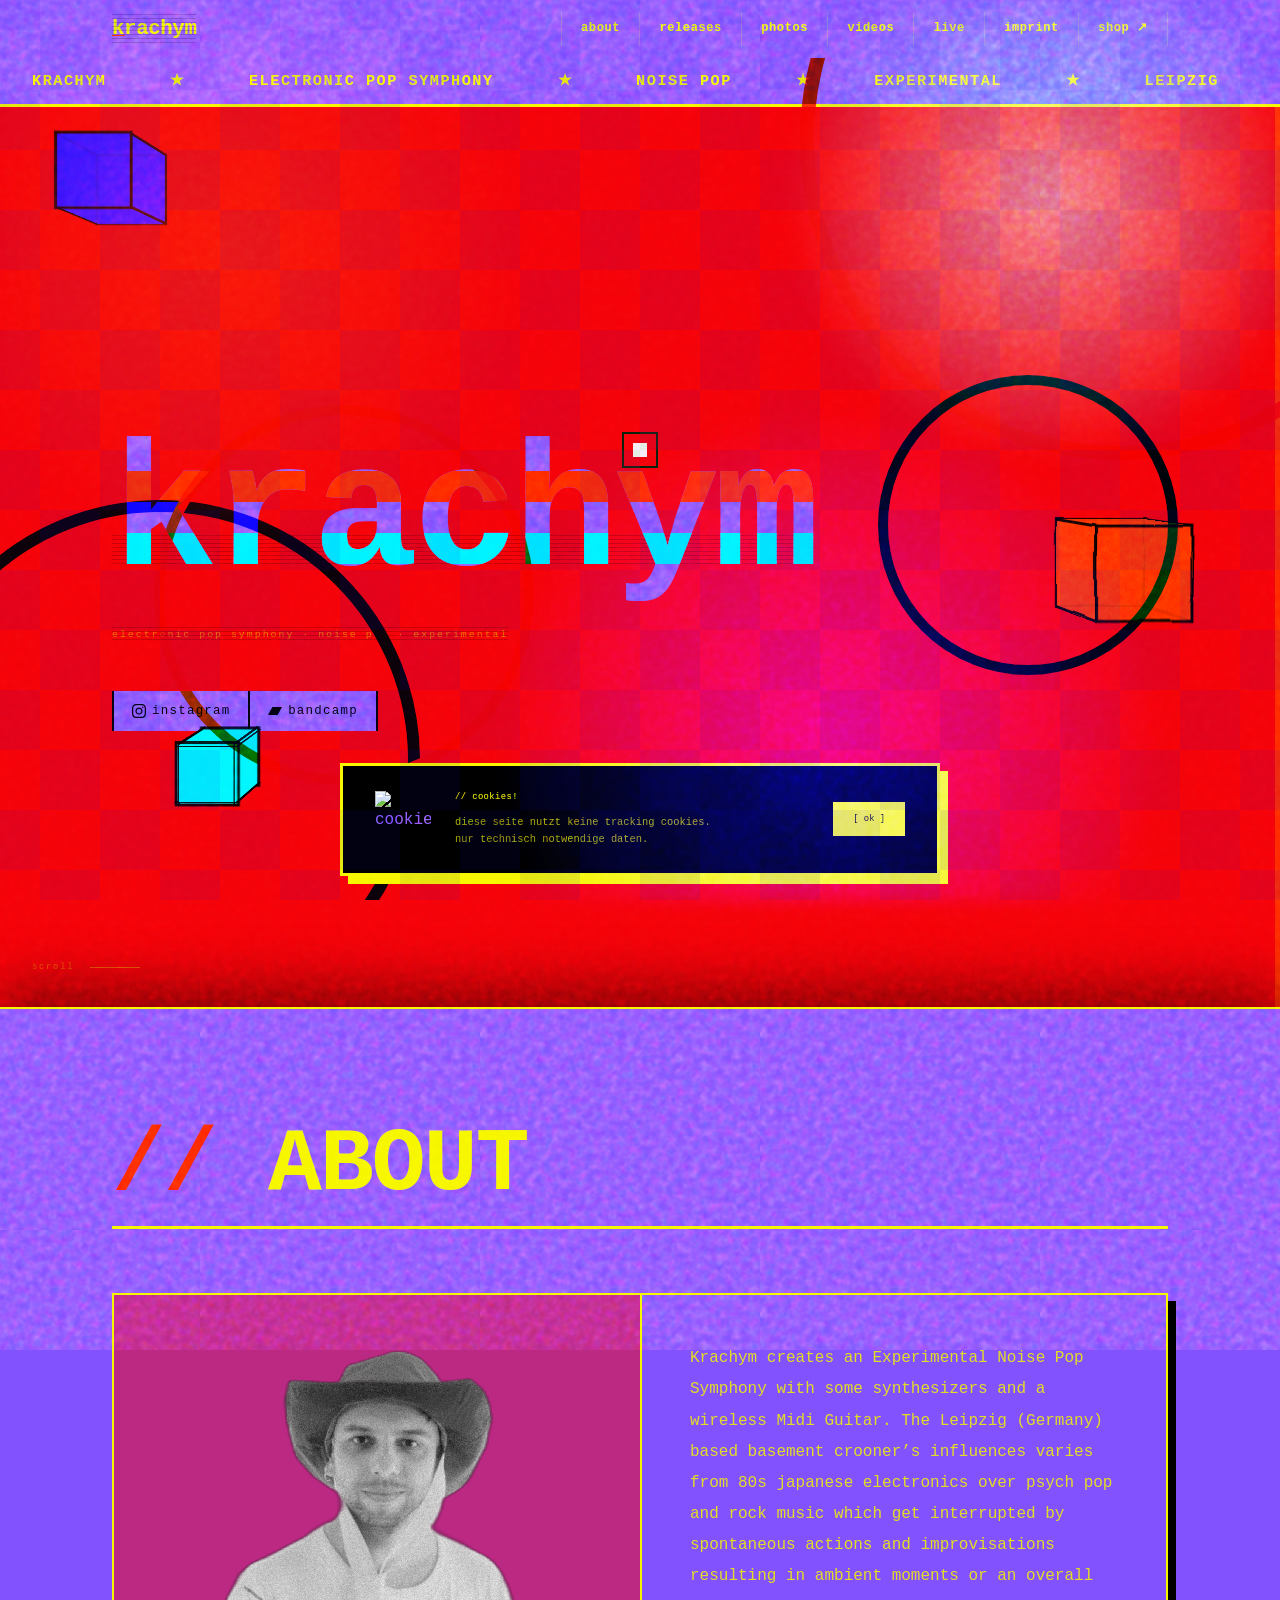
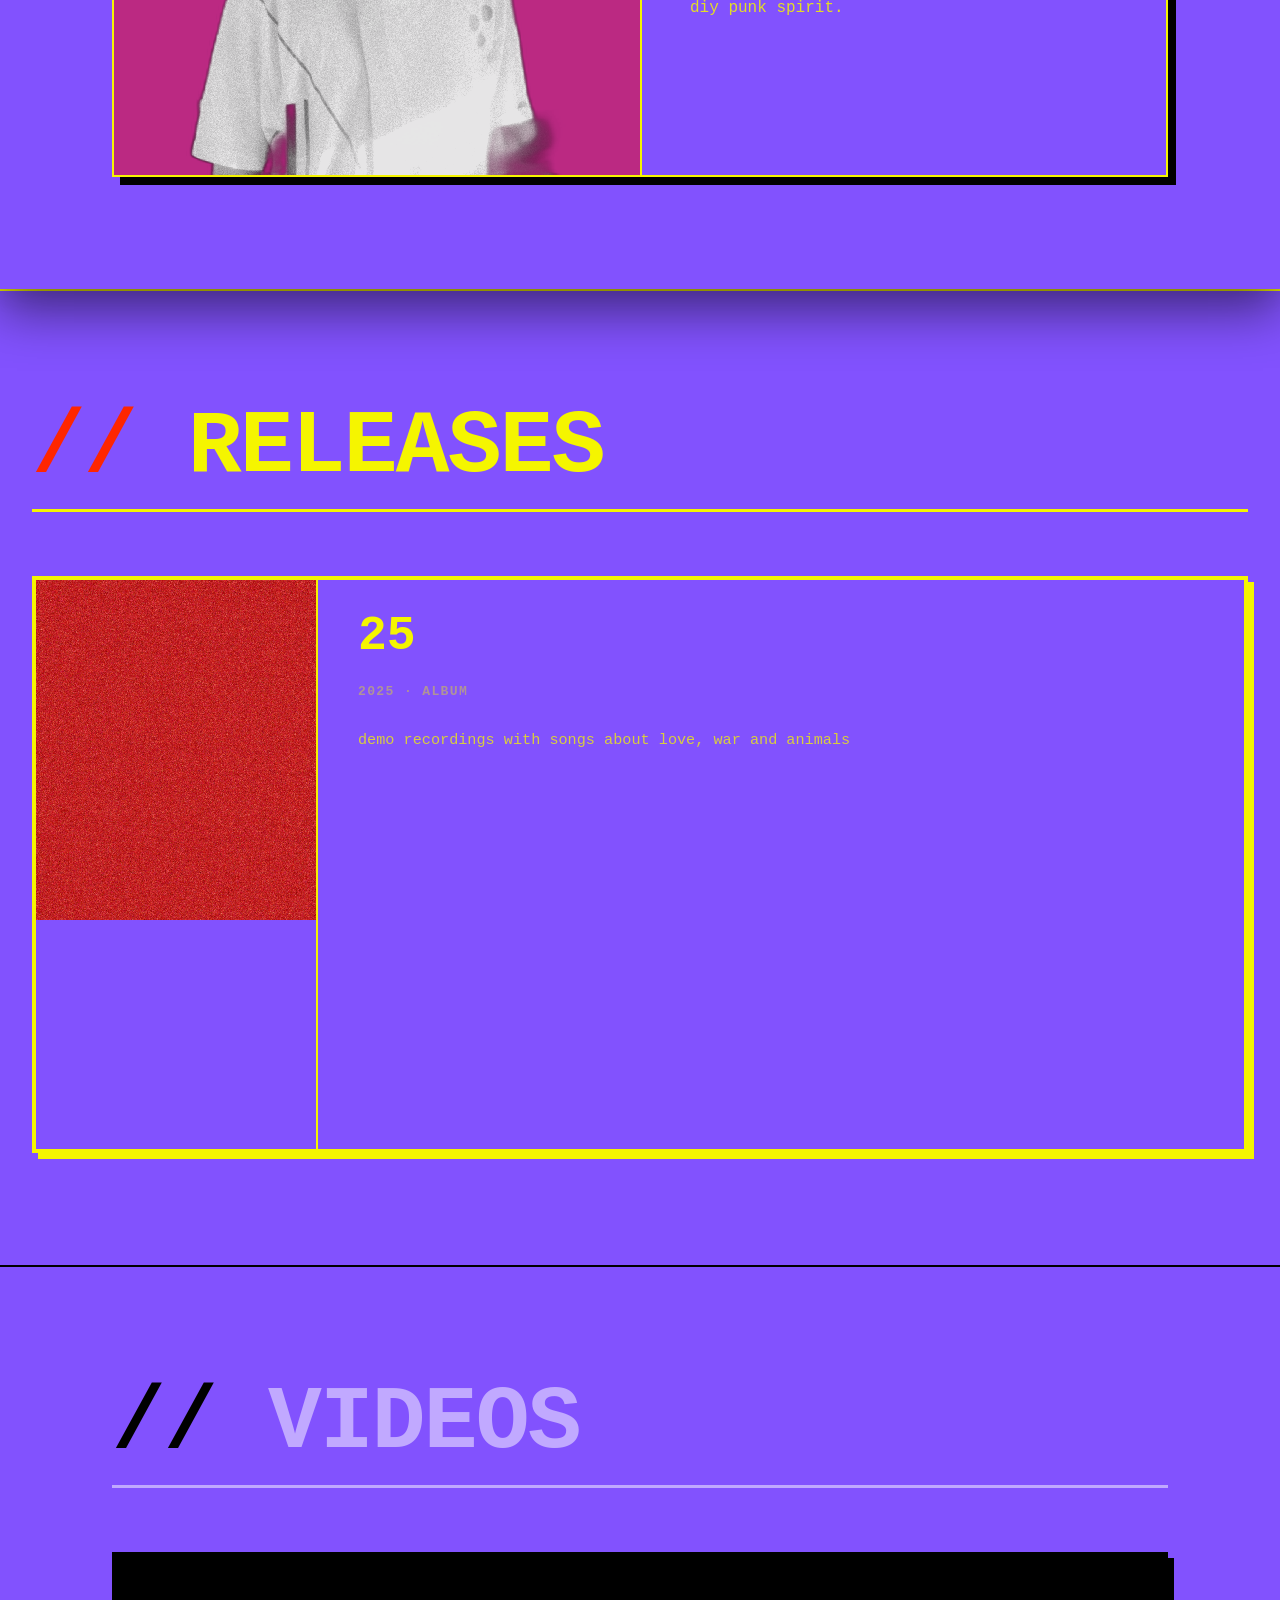
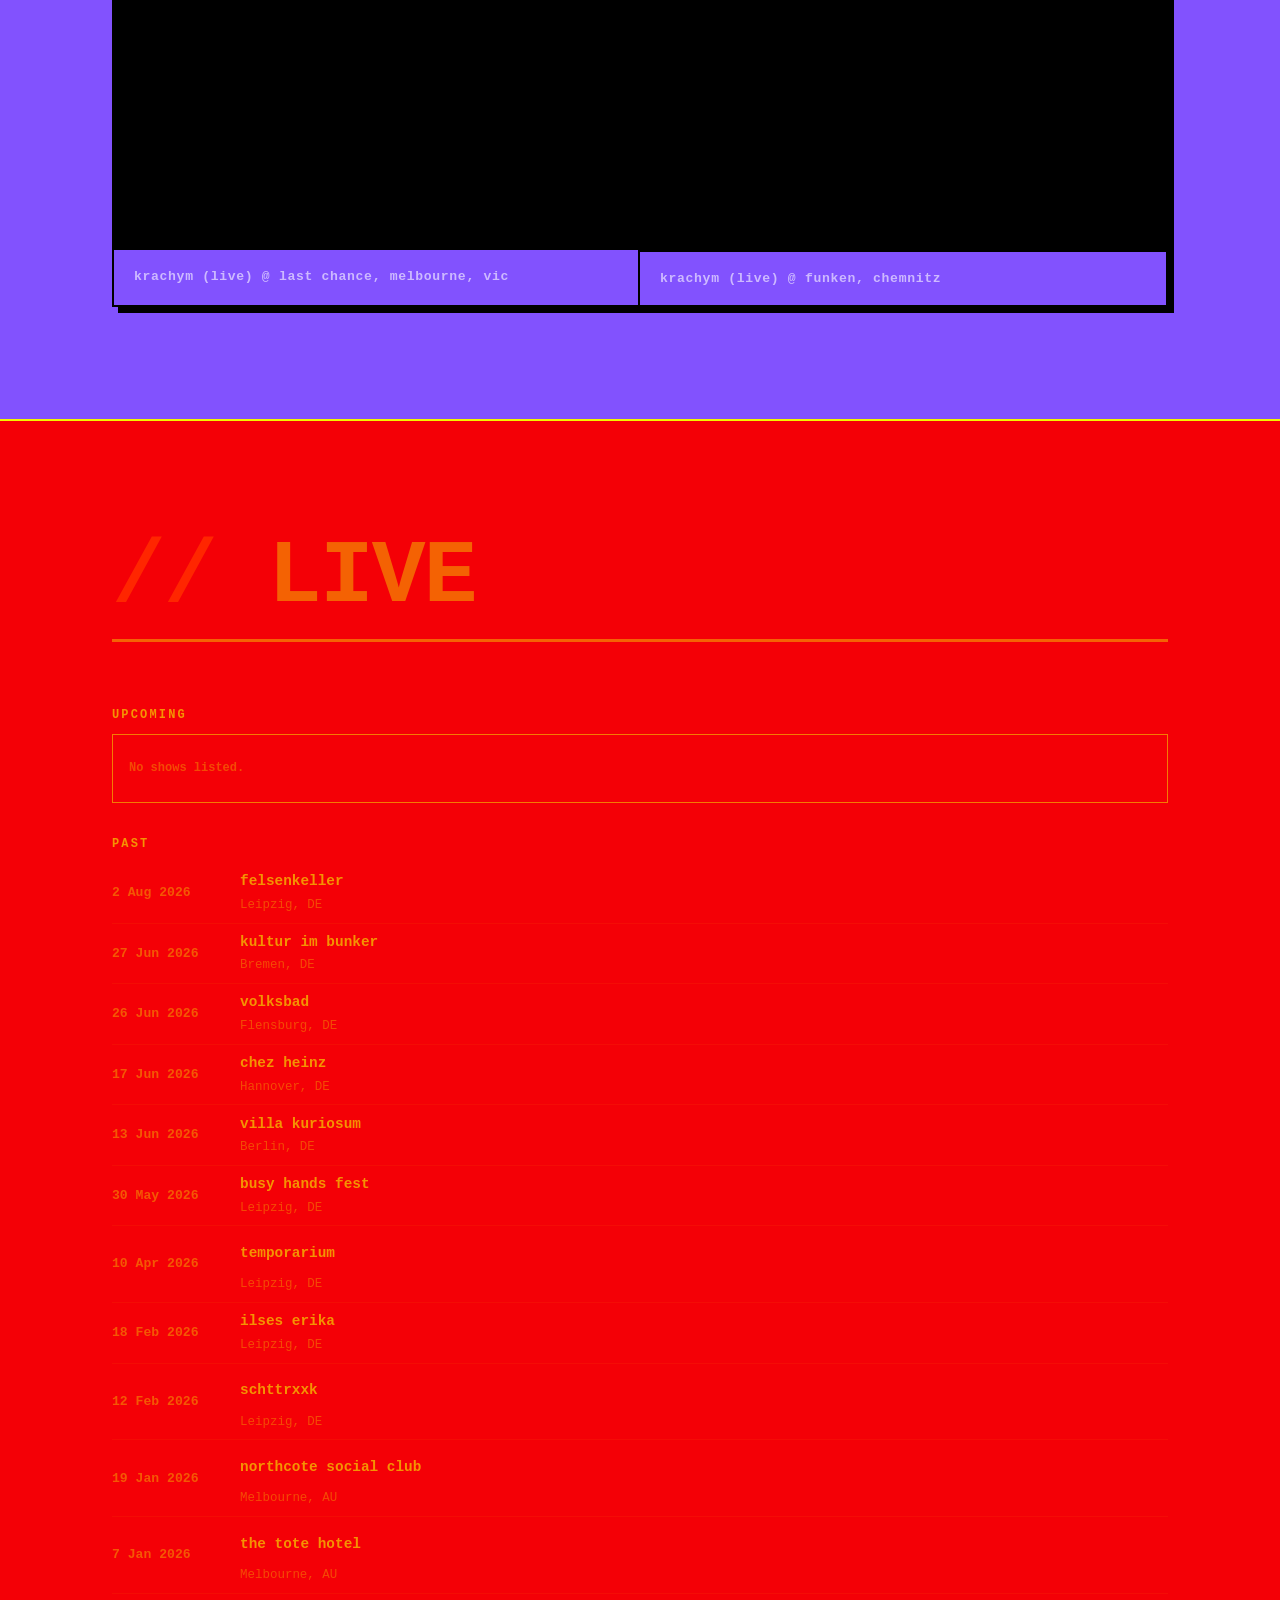
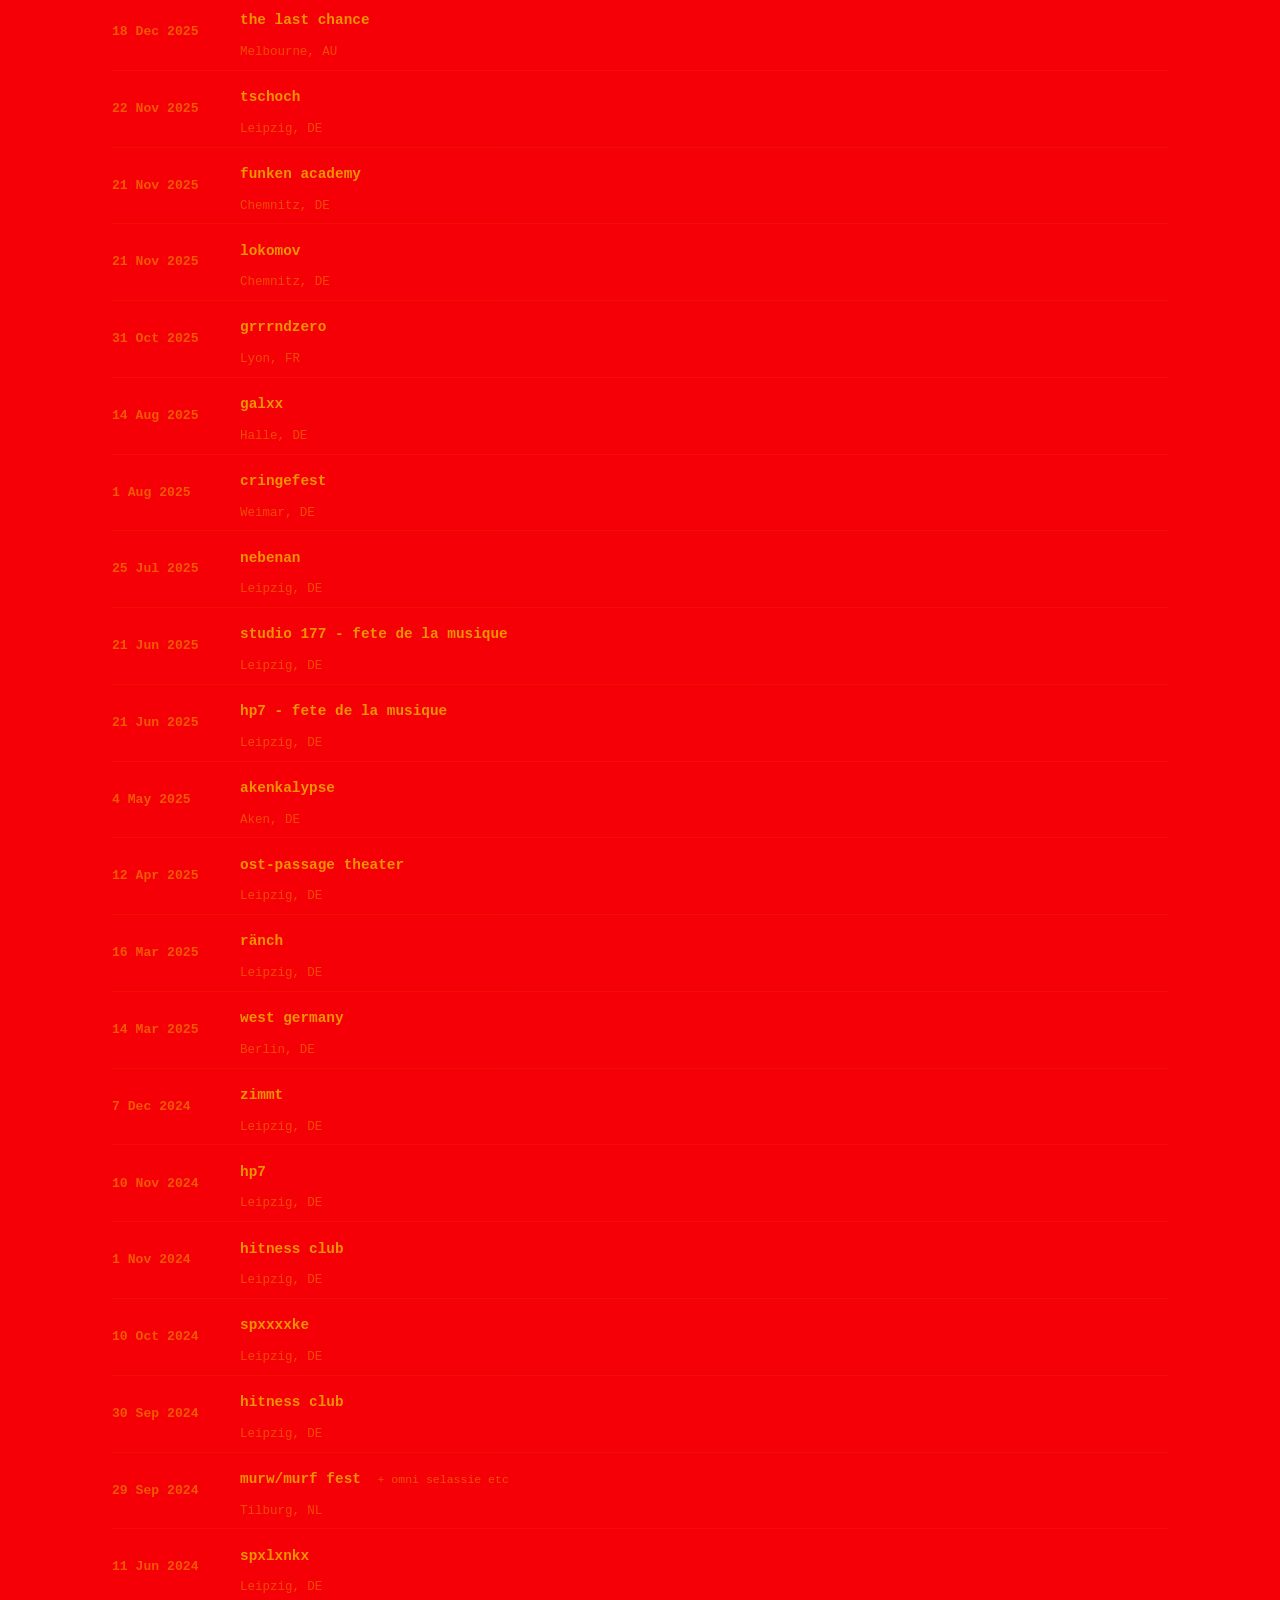
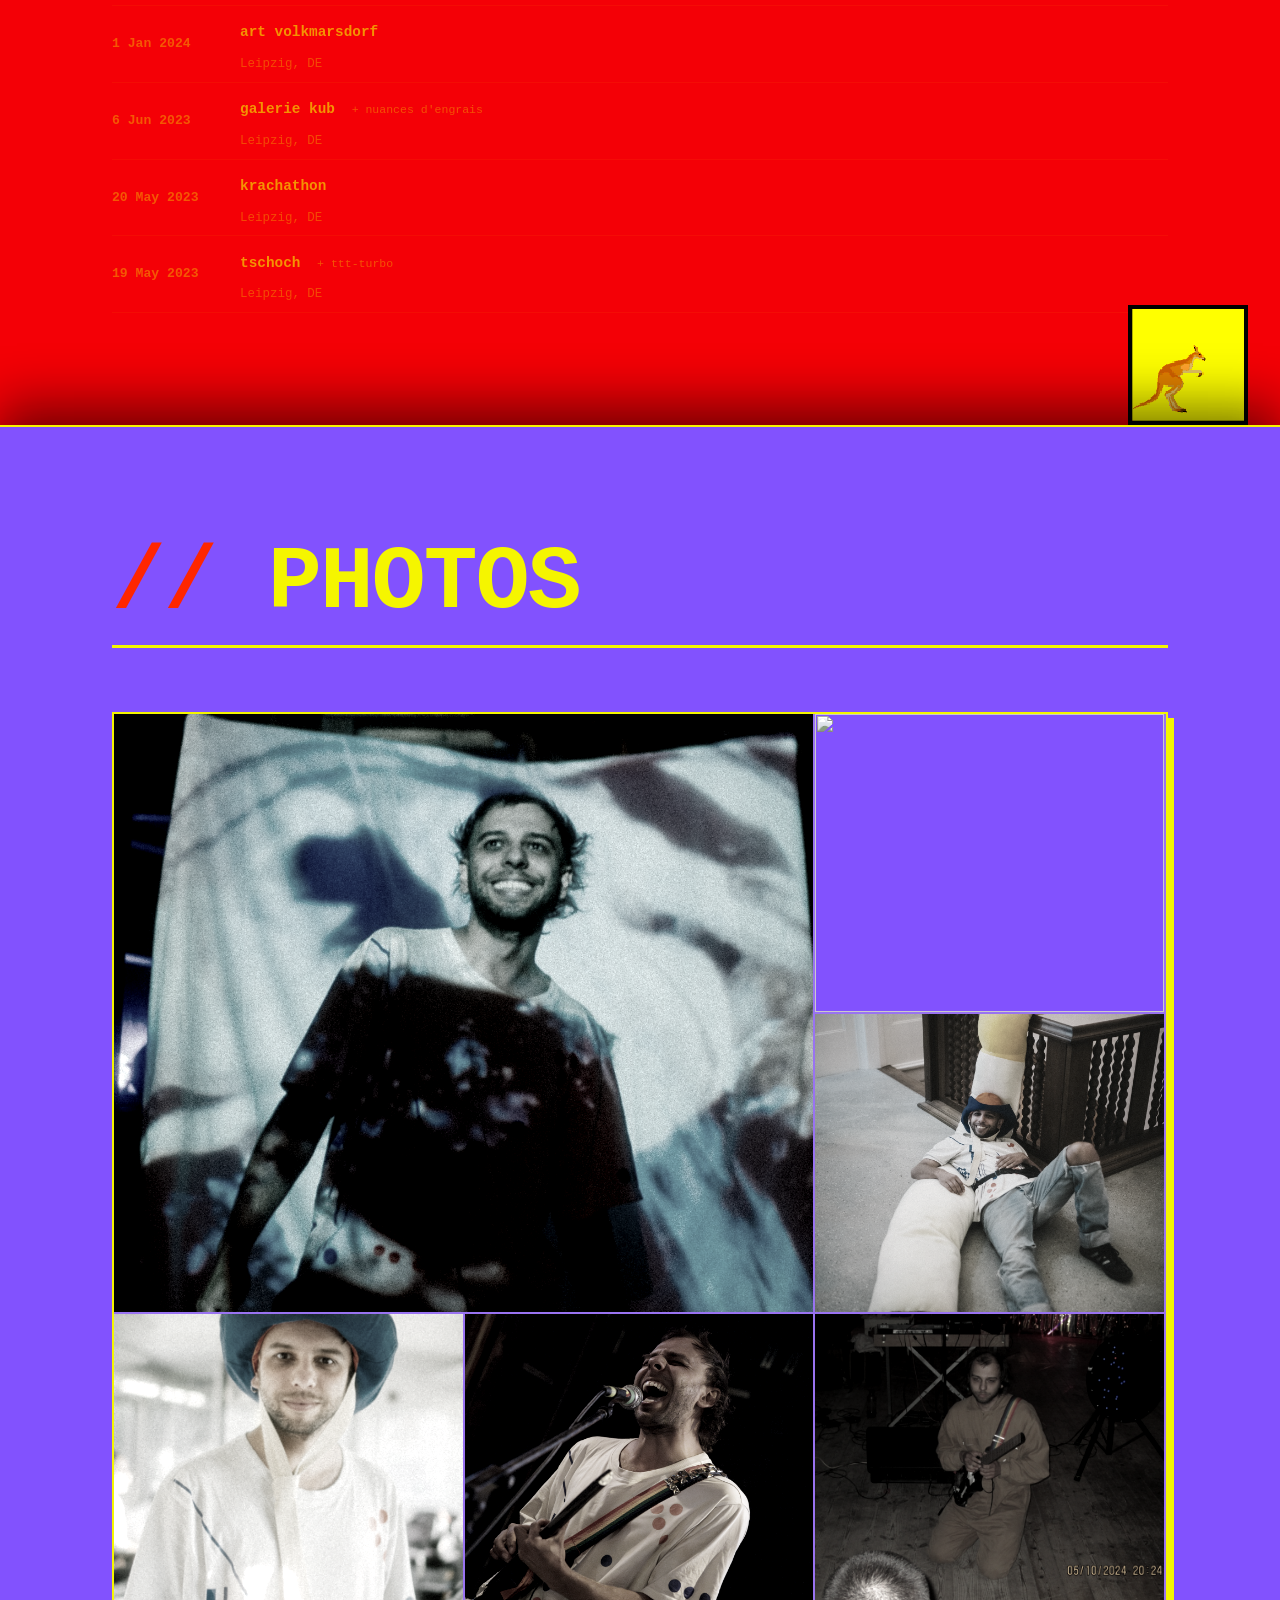
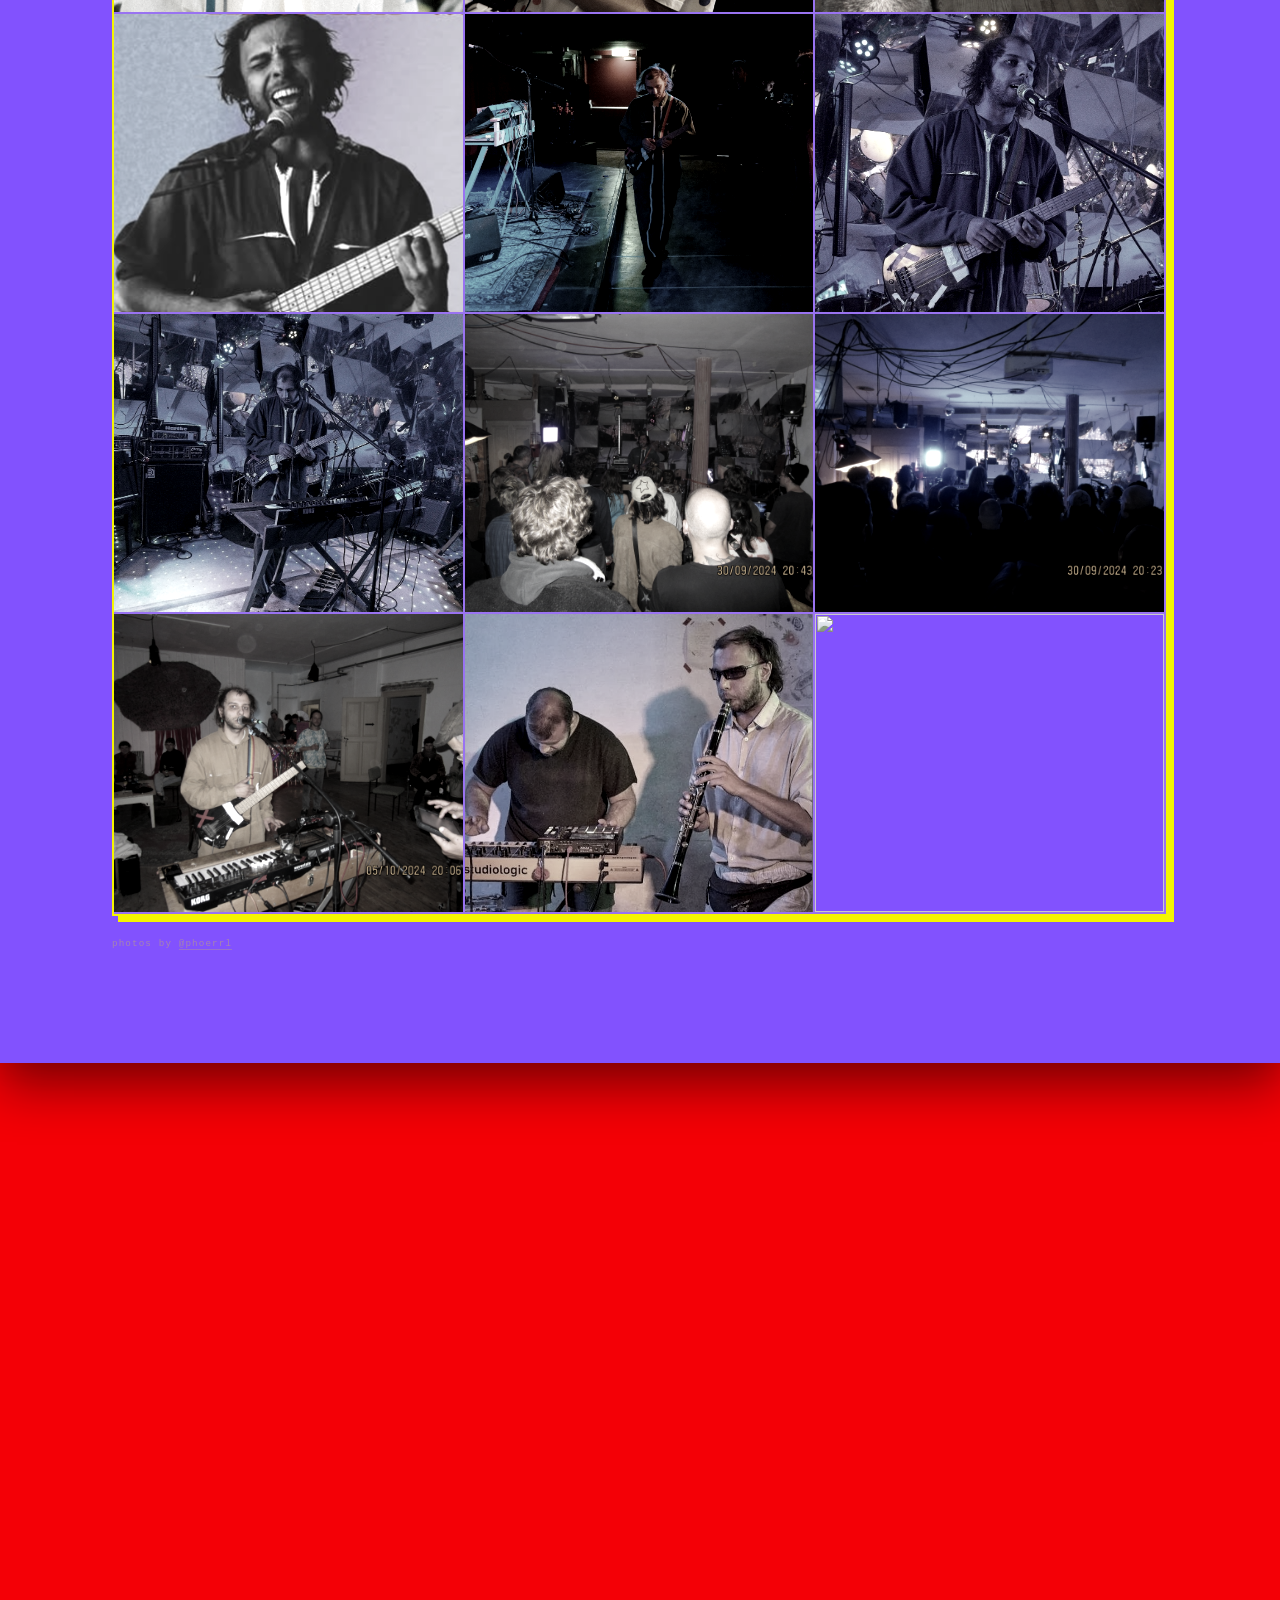
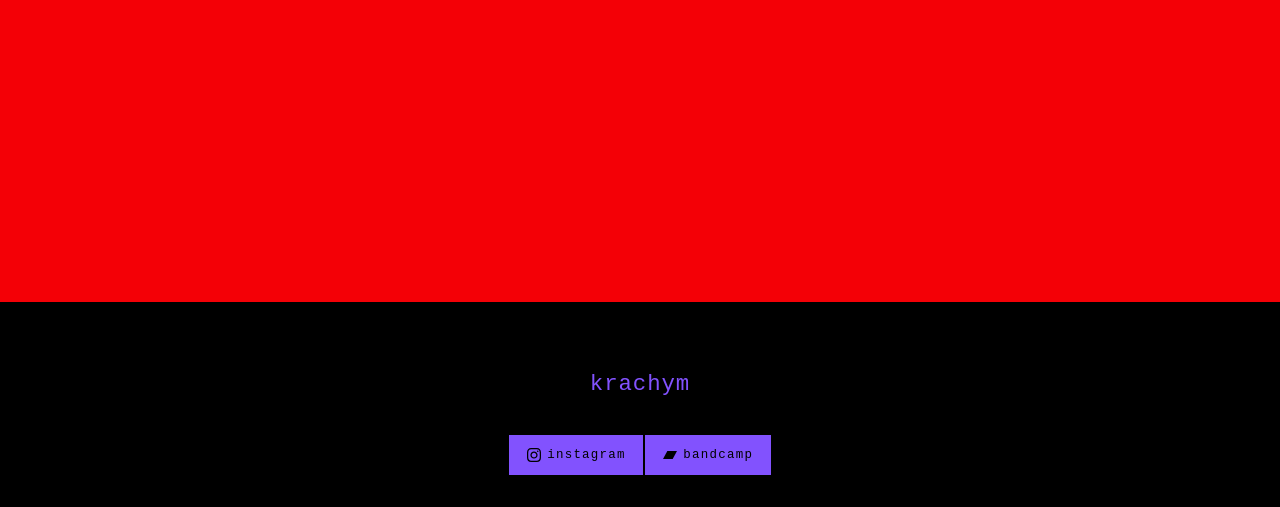
==== index.html @ cb656c44 "Experimentelle Optik: 3D-Wuerfel, Effekte, Video-BG, Palette-Switch, Collapse - Lo-Fi 3D-Wuerfel sta" ====
<!DOCTYPE html>
<html lang="en">
<head>
  <meta charset="UTF-8" />
  <meta name="viewport" content="width=device-width, initial-scale=1.0" />
  <title id="meta-title">Krachym</title>
  <meta name="description" id="meta-description" content="Krachym – electronic pop symphony from Leipzig" />
  <link rel="canonical" href="https://krachym.de/" />
  <link rel="icon" type="image/x-icon" href="favicon.ico" />
  <link rel="icon" type="image/png" sizes="32x32" href="favicon-32x32.png" />
  <link rel="apple-touch-icon" sizes="180x180" href="apple-touch-icon.png" />
  <script type="application/ld+json">
  {
    "@context": "https://schema.org",
    "@type": "MusicGroup",
    "name": "Krachym",
    "description": "Krachym creates an Experimental Noise Pop Symphony with synthesizers and a wireless MIDI Guitar. Leipzig-based artist.",
    "genre": ["Electronic", "Noise Pop", "Experimental"],
    "url": "https://krachym.de",
    "sameAs": [
      "https://www.instagram.com/krachym_/",
      "https://krachym.bandcamp.com"
    ]
  }
  </script>
  <!-- Self-hosted fonts (same origin → no flash/swap to the brand fonts) -->
  <link rel="preload" href="fonts/pressstart-400-latin.woff2" as="font" type="font/woff2" crossorigin />
  <link rel="preload" href="fonts/spacemono-400-latin.woff2" as="font" type="font/woff2" crossorigin />
  <link rel="preload" href="fonts/ibmplexmono-400-latin.woff2" as="font" type="font/woff2" crossorigin />
  <link rel="stylesheet" href="fonts.css?v=1" />
  <link rel="preconnect" href="https://bandcamp.com" />
  <link rel="preconnect" href="https://www.youtube.com" />
  <link rel="dns-prefetch" href="https://i.ytimg.com" />
  <link rel="stylesheet" href="style.css?v=17" />
  <style>
    :root {
      --text: #8252fe;
      --accent: #07fae8;
      --bg: #f40006;
      --bg-alt: #ee0006;
      --bg-card: #e80006;
    }
    #nav { background: #8252fe; color: #f5f500; }
    #nav-name, .nav-links li a { color: #f5f500; }
    .marquee-bar { background: #8252fe; }
    .marquee-track span { color: #f5f500; }
  </style>
</head>
<body>
<div id="blobs" aria-hidden="true"></div>
<div id="checker-bg"></div>
<div id="grain" aria-hidden="true"></div>
<div id="scroll-progress" aria-hidden="true"></div>
<!-- SVG filter for the interactive Perlin-noise "goo" on the About section -->
<svg width="0" height="0" aria-hidden="true" style="position:absolute;pointer-events:none">
  <defs>
    <filter id="about-goo" x="-20%" y="-20%" width="140%" height="140%">
      <feTurbulence id="about-turb" type="turbulence" baseFrequency="0.01 0.01" numOctaves="2" seed="7" result="noise"/>
      <feDisplacementMap id="about-disp" in="SourceGraphic" in2="noise" scale="0" xChannelSelector="R" yChannelSelector="G"/>
    </filter>
    <!-- Self-animating Perlin displacement for the red cube -->
    <filter id="obj-goo" x="-35%" y="-35%" width="170%" height="170%">
      <feTurbulence type="fractalNoise" baseFrequency="0.015" numOctaves="1" seed="4" result="n">
        <animate attributeName="baseFrequency" dur="9s" values="0.010;0.030;0.018;0.010" repeatCount="indefinite"/>
      </feTurbulence>
      <feDisplacementMap in="SourceGraphic" in2="n" scale="8" xChannelSelector="R" yChannelSelector="G"/>
    </filter>
    <!-- Pulsing "pixel-melt" (feMorphology) for the blue cube -->
    <filter id="obj-morph" x="-40%" y="-40%" width="180%" height="180%">
      <feMorphology operator="dilate" radius="0">
        <animate attributeName="radius" dur="1.4s" values="0;3.5;0;1.5;0" repeatCount="indefinite"/>
      </feMorphology>
    </filter>
    <!-- Pixel-melt variant for the cyan cube: slower + chunkier, out of sync -->
    <filter id="obj-morph2" x="-40%" y="-40%" width="180%" height="180%">
      <feMorphology operator="dilate" radius="0">
        <animate attributeName="radius" dur="2.3s" values="0;2;4.5;1;0" repeatCount="indefinite"/>
      </feMorphology>
    </filter>
  </defs>
</svg>

  <!-- NAV -->
  <nav id="nav">
    <div class="nav-inner">
      <a href="#top" class="nav-logo" id="nav-name">Artist</a>
      <ul class="nav-links">
        <li><a href="#about">About</a></li>
        <li><a href="#releases">Releases</a></li>
        <li><a href="#photos">Photos</a></li>
        <li><a href="#videos">Videos</a></li>
        <li><a href="#live">Live</a></li>
        <li><a href="#imprint">Imprint</a></li>
        <li><a href="#" id="nav-shop" target="_blank" rel="noopener">Shop ↗</a></li>
      </ul>
      <button class="nav-toggle" aria-label="Menu">&#9776;</button>
    </div>
  </nav>

  <!-- MARQUEE -->
  <div class="marquee-bar" style="margin-top:58px">
    <div class="marquee-track" id="marquee-track">
      <span id="marquee-name">krachym</span>
      <span class="sep"> ★ </span>
      <span>electronic pop symphony</span>
      <span class="sep"> ★ </span>
      <span>noise pop</span>
      <span class="sep"> ★ </span>
      <span>experimental</span>
      <span class="sep"> ★ </span>
      <span>leipzig</span>
      <span class="sep"> ★ </span>
      <!-- duplicate for seamless loop -->
      <span id="marquee-name2">krachym</span>
      <span class="sep"> ★ </span>
      <span>electronic pop symphony</span>
      <span class="sep"> ★ </span>
      <span>noise pop</span>
      <span class="sep"> ★ </span>
      <span>experimental</span>
      <span class="sep"> ★ </span>
      <span>leipzig</span>
      <span class="sep"> ★ </span>
    </div>
  </div>

  <!-- HERO -->
  <header id="top" class="hero">
    <div class="hero-accent-v"></div>
    <div class="hero-accent-h"></div>
    <div class="hero-inner">
      <h1 id="hero-name" data-text="krachym">Artist</h1>
      <p id="hero-tagline" class="tagline"></p>
      <div class="social-links" id="social-links"></div>
    </div>
    <div class="hero-scroll">scroll</div>
  </header>

  <!-- UPCOMING SHOWS STRIP -->
  <div id="hero-upcoming-shows"></div>

  <!-- ABOUT -->
  <section id="about" class="section">
    <div class="container">
      <h2 class="section-title reveal">About</h2>
      <div class="about-grid">
        <div class="about-photo reveal-left">
          <img id="about-photo" src="" alt="Artist photo" />
        </div>
        <div class="about-text reveal-right delay-1">
          <p id="about-text"></p>
        </div>
      </div>
    </div>
  </section>

  <!-- RELEASES -->
  <section id="releases" class="section section-alt">
    <div class="container">
      <h2 class="section-title reveal">Releases</h2>
      <div class="releases-grid" id="releases-grid"></div>
    </div>
  </section>

  <!-- PHOTOS -->
  <section id="photos" class="section">
    <div class="container">
      <h2 class="section-title reveal">Photos</h2>
      <div class="photos-grid reveal" id="photos-grid"></div>
      <p class="photo-credit reveal delay-1">Photos by <a href="https://www.instagram.com/phoerrl/" target="_blank" rel="noopener">@phoerrl</a></p>
    </div>
  </section>

  <!-- VIDEOS -->
  <section id="videos" class="section section-alt">
    <div class="videos-bg" aria-hidden="true">
      <video src="images/videos-bg.mp4" autoplay muted loop playsinline
             onerror="this.parentElement.style.display='none'"></video>
    </div>
    <div class="container">
      <h2 class="section-title reveal">Videos</h2>
      <div class="videos-grid reveal" id="videos-grid"></div>
    </div>
  </section>

  <!-- LIVE -->
  <section id="live" class="section">
    <div class="container">
      <h2 class="section-title reveal">Live</h2>
      <div id="upcoming-show-photos"></div>
      <div class="shows-sub-heading reveal">Upcoming</div>
      <div id="shows-upcoming" class="shows-list"></div>
      <div class="shows-sub-heading shows-sub-heading-past reveal">Past</div>
      <div id="shows-past" class="shows-list shows-list-past"></div>
      <img src="images/kangaroo.gif" alt="" class="live-kangaroo" aria-hidden="true" />
    </div>
  </section>

  <!-- IMPRINT -->
  <section id="imprint" class="section section-alt">
    <div class="container imprint-container">
      <h2 class="section-title reveal">Imprint</h2>
      <div id="imprint-content" class="reveal"></div>
    </div>
  </section>

  <!-- FOOTER -->
  <footer class="footer">
    <div class="container">
      <p id="footer-name"></p>
      <div class="social-links" id="footer-social"></div>
    </div>
  </footer>

  <!-- FLYING SHAPES -->
  <div class="flying-shapes" aria-hidden="true">
    <div class="lofi-obj obj-cube fx-morph" style="top:16%;left:6%;--s:72px;--spin:15s;--obj-color:#0a0aff" title="klick mich">
      <div class="lofi-face"></div><div class="lofi-face"></div><div class="lofi-face"></div>
      <div class="lofi-face"></div><div class="lofi-face"></div><div class="lofi-face"></div>
    </div>
    <div class="lofi-obj obj-cube fx-perlin" style="top:58%;left:84%;--s:92px;--spin:22s;--obj-color:#ff2600;animation-direction:reverse" title="klick mich">
      <div class="lofi-face"></div><div class="lofi-face"></div><div class="lofi-face"></div>
      <div class="lofi-face"></div><div class="lofi-face"></div><div class="lofi-face"></div>
    </div>
    <div class="lofi-obj obj-cube fx-morph2 js-collapse" style="top:82%;left:15%;--s:54px;--spin:12s;--obj-color:#00f0ff" title="klick mich">
      <div class="lofi-face"></div><div class="lofi-face"></div><div class="lofi-face"></div>
      <div class="lofi-face"></div><div class="lofi-face"></div><div class="lofi-face"></div>
    </div>
    <img class="shape shape-butterfly" src="https://sengpielaudio.com/ANSchmetterling01.gif" alt="" />
  </div>

  <!-- DECORATIVE CIRCLES -->
  <div class="deco-circles" aria-hidden="true">
    <div class="deco-circle deco-circle-1"></div>
    <div class="deco-circle deco-circle-2"></div>
    <div class="deco-circle deco-circle-3"></div>
    <div class="deco-circle deco-circle-4"></div>
  </div>

  <!-- COOKIE BANNER -->
  <div id="cookie-banner" class="cookie-banner" role="dialog" aria-label="Cookie notice">
    <img src="https://www.clker.com/cliparts/e/b/8/f/1206556224553191855molumen_chocolate_chip_cookie.svg" alt="cookie" class="cookie-gif" />
    <div class="cookie-text">
      <p class="cookie-title">// cookies!</p>
      <p class="cookie-body">diese seite nutzt keine tracking cookies.<br>nur technisch notwendige daten.</p>
    </div>
    <button id="cookie-accept" class="cookie-btn">[ ok ]</button>
  </div>

  <div id="lightbox" onclick="closeLightbox()" style="display:none;position:fixed;inset:0;background:rgba(0,0,0,0.85);z-index:9999;cursor:pointer;flex-direction:column;align-items:center;justify-content:center;gap:12px;padding:20px;box-sizing:border-box;">
    <button id="lightbox-prev" onclick="event.stopPropagation();lightboxStep(-1)" aria-label="Vorheriges Foto" style="display:none;position:absolute;left:16px;top:50%;transform:translateY(-50%);align-items:center;justify-content:center;width:54px;height:54px;border:none;border-radius:50%;background:rgba(0,0,0,0.5);color:#fff;font-size:2rem;line-height:1;cursor:pointer;">&lsaquo;</button>
    <img id="lightbox-img" onclick="event.stopPropagation()" style="max-width:86vw;max-height:80vh;border-radius:4px;object-fit:contain;box-shadow:0 0 60px rgba(0,0,0,0.8);cursor:default;">
    <div id="lightbox-credit" style="display:none;color:#f5f500;font-size:0.95rem;letter-spacing:0.02em;text-align:center;max-width:90vw;"></div>
    <div id="lightbox-counter" style="display:none;color:rgba(255,255,255,0.6);font-size:0.8rem;letter-spacing:0.05em;"></div>
    <button id="lightbox-next" onclick="event.stopPropagation();lightboxStep(1)" aria-label="Nächstes Foto" style="display:none;position:absolute;right:16px;top:50%;transform:translateY(-50%);align-items:center;justify-content:center;width:54px;height:54px;border:none;border-radius:50%;background:rgba(0,0,0,0.5);color:#fff;font-size:2rem;line-height:1;cursor:pointer;">&rsaquo;</button>
  </div>

  <script src="script.js?v=17"></script>
</body>
</html>
---- fonts.css ----
/* IBM Plex Mono 300 normal — latin-ext */
@font-face {
  font-family: 'IBM Plex Mono';
  font-style: normal;
  font-weight: 300;
  font-display: swap;
  src: url(fonts/ibmplexmono-300-latin-ext.woff2) format('woff2');
  unicode-range: U+0100-02BA, U+02BD-02C5, U+02C7-02CC, U+02CE-02D7, U+02DD-02FF, U+0304, U+0308, U+0329, U+1D00-1DBF, U+1E00-1E9F, U+1EF2-1EFF, U+2020, U+20A0-20AB, U+20AD-20C0, U+2113, U+2C60-2C7F, U+A720-A7FF;
}

/* IBM Plex Mono 300 normal — latin */
@font-face {
  font-family: 'IBM Plex Mono';
  font-style: normal;
  font-weight: 300;
  font-display: swap;
  src: url(fonts/ibmplexmono-300-latin.woff2) format('woff2');
  unicode-range: U+0000-00FF, U+0131, U+0152-0153, U+02BB-02BC, U+02C6, U+02DA, U+02DC, U+0304, U+0308, U+0329, U+2000-206F, U+20AC, U+2122, U+2191, U+2193, U+2212, U+2215, U+FEFF, U+FFFD;
}

/* IBM Plex Mono 400 normal — latin-ext */
@font-face {
  font-family: 'IBM Plex Mono';
  font-style: normal;
  font-weight: 400;
  font-display: swap;
  src: url(fonts/ibmplexmono-400-latin-ext.woff2) format('woff2');
  unicode-range: U+0100-02BA, U+02BD-02C5, U+02C7-02CC, U+02CE-02D7, U+02DD-02FF, U+0304, U+0308, U+0329, U+1D00-1DBF, U+1E00-1E9F, U+1EF2-1EFF, U+2020, U+20A0-20AB, U+20AD-20C0, U+2113, U+2C60-2C7F, U+A720-A7FF;
}

/* IBM Plex Mono 400 normal — latin */
@font-face {
  font-family: 'IBM Plex Mono';
  font-style: normal;
  font-weight: 400;
  font-display: swap;
  src: url(fonts/ibmplexmono-400-latin.woff2) format('woff2');
  unicode-range: U+0000-00FF, U+0131, U+0152-0153, U+02BB-02BC, U+02C6, U+02DA, U+02DC, U+0304, U+0308, U+0329, U+2000-206F, U+20AC, U+2122, U+2191, U+2193, U+2212, U+2215, U+FEFF, U+FFFD;
}

/* IBM Plex Mono 500 normal — latin-ext */
@font-face {
  font-family: 'IBM Plex Mono';
  font-style: normal;
  font-weight: 500;
  font-display: swap;
  src: url(fonts/ibmplexmono-500-latin-ext.woff2) format('woff2');
  unicode-range: U+0100-02BA, U+02BD-02C5, U+02C7-02CC, U+02CE-02D7, U+02DD-02FF, U+0304, U+0308, U+0329, U+1D00-1DBF, U+1E00-1E9F, U+1EF2-1EFF, U+2020, U+20A0-20AB, U+20AD-20C0, U+2113, U+2C60-2C7F, U+A720-A7FF;
}

/* IBM Plex Mono 500 normal — latin */
@font-face {
  font-family: 'IBM Plex Mono';
  font-style: normal;
  font-weight: 500;
  font-display: swap;
  src: url(fonts/ibmplexmono-500-latin.woff2) format('woff2');
  unicode-range: U+0000-00FF, U+0131, U+0152-0153, U+02BB-02BC, U+02C6, U+02DA, U+02DC, U+0304, U+0308, U+0329, U+2000-206F, U+20AC, U+2122, U+2191, U+2193, U+2212, U+2215, U+FEFF, U+FFFD;
}

/* Press Start 2P 400 normal — latin-ext */
@font-face {
  font-family: 'Press Start 2P';
  font-style: normal;
  font-weight: 400;
  font-display: swap;
  src: url(fonts/pressstart-400-latin-ext.woff2) format('woff2');
  unicode-range: U+0100-02BA, U+02BD-02C5, U+02C7-02CC, U+02CE-02D7, U+02DD-02FF, U+0304, U+0308, U+0329, U+1D00-1DBF, U+1E00-1E9F, U+1EF2-1EFF, U+2020, U+20A0-20AB, U+20AD-20C0, U+2113, U+2C60-2C7F, U+A720-A7FF;
}

/* Press Start 2P 400 normal — latin */
@font-face {
  font-family: 'Press Start 2P';
  font-style: normal;
  font-weight: 400;
  font-display: swap;
  src: url(fonts/pressstart-400-latin.woff2) format('woff2');
  unicode-range: U+0000-00FF, U+0131, U+0152-0153, U+02BB-02BC, U+02C6, U+02DA, U+02DC, U+0304, U+0308, U+0329, U+2000-206F, U+20AC, U+2122, U+2191, U+2193, U+2212, U+2215, U+FEFF, U+FFFD;
}

/* Space Mono 400 italic — latin-ext */
@font-face {
  font-family: 'Space Mono';
  font-style: italic;
  font-weight: 400;
  font-display: swap;
  src: url(fonts/spacemono-400i-latin-ext.woff2) format('woff2');
  unicode-range: U+0100-02BA, U+02BD-02C5, U+02C7-02CC, U+02CE-02D7, U+02DD-02FF, U+0304, U+0308, U+0329, U+1D00-1DBF, U+1E00-1E9F, U+1EF2-1EFF, U+2020, U+20A0-20AB, U+20AD-20C0, U+2113, U+2C60-2C7F, U+A720-A7FF;
}

/* Space Mono 400 italic — latin */
@font-face {
  font-family: 'Space Mono';
  font-style: italic;
  font-weight: 400;
  font-display: swap;
  src: url(fonts/spacemono-400i-latin.woff2) format('woff2');
  unicode-range: U+0000-00FF, U+0131, U+0152-0153, U+02BB-02BC, U+02C6, U+02DA, U+02DC, U+0304, U+0308, U+0329, U+2000-206F, U+20AC, U+2122, U+2191, U+2193, U+2212, U+2215, U+FEFF, U+FFFD;
}

/* Space Mono 700 italic — latin-ext */
@font-face {
  font-family: 'Space Mono';
  font-style: italic;
  font-weight: 700;
  font-display: swap;
  src: url(fonts/spacemono-700i-latin-ext.woff2) format('woff2');
  unicode-range: U+0100-02BA, U+02BD-02C5, U+02C7-02CC, U+02CE-02D7, U+02DD-02FF, U+0304, U+0308, U+0329, U+1D00-1DBF, U+1E00-1E9F, U+1EF2-1EFF, U+2020, U+20A0-20AB, U+20AD-20C0, U+2113, U+2C60-2C7F, U+A720-A7FF;
}

/* Space Mono 700 italic — latin */
@font-face {
  font-family: 'Space Mono';
  font-style: italic;
  font-weight: 700;
  font-display: swap;
  src: url(fonts/spacemono-700i-latin.woff2) format('woff2');
  unicode-range: U+0000-00FF, U+0131, U+0152-0153, U+02BB-02BC, U+02C6, U+02DA, U+02DC, U+0304, U+0308, U+0329, U+2000-206F, U+20AC, U+2122, U+2191, U+2193, U+2212, U+2215, U+FEFF, U+FFFD;
}

/* Space Mono 400 normal — latin-ext */
@font-face {
  font-family: 'Space Mono';
  font-style: normal;
  font-weight: 400;
  font-display: swap;
  src: url(fonts/spacemono-400-latin-ext.woff2) format('woff2');
  unicode-range: U+0100-02BA, U+02BD-02C5, U+02C7-02CC, U+02CE-02D7, U+02DD-02FF, U+0304, U+0308, U+0329, U+1D00-1DBF, U+1E00-1E9F, U+1EF2-1EFF, U+2020, U+20A0-20AB, U+20AD-20C0, U+2113, U+2C60-2C7F, U+A720-A7FF;
}

/* Space Mono 400 normal — latin */
@font-face {
  font-family: 'Space Mono';
  font-style: normal;
  font-weight: 400;
  font-display: swap;
  src: url(fonts/spacemono-400-latin.woff2) format('woff2');
  unicode-range: U+0000-00FF, U+0131, U+0152-0153, U+02BB-02BC, U+02C6, U+02DA, U+02DC, U+0304, U+0308, U+0329, U+2000-206F, U+20AC, U+2122, U+2191, U+2193, U+2212, U+2215, U+FEFF, U+FFFD;
}

/* Space Mono 700 normal — latin-ext */
@font-face {
  font-family: 'Space Mono';
  font-style: normal;
  font-weight: 700;
  font-display: swap;
  src: url(fonts/spacemono-700-latin-ext.woff2) format('woff2');
  unicode-range: U+0100-02BA, U+02BD-02C5, U+02C7-02CC, U+02CE-02D7, U+02DD-02FF, U+0304, U+0308, U+0329, U+1D00-1DBF, U+1E00-1E9F, U+1EF2-1EFF, U+2020, U+20A0-20AB, U+20AD-20C0, U+2113, U+2C60-2C7F, U+A720-A7FF;
}

/* Space Mono 700 normal — latin */
@font-face {
  font-family: 'Space Mono';
  font-style: normal;
  font-weight: 700;
  font-display: swap;
  src: url(fonts/spacemono-700-latin.woff2) format('woff2');
  unicode-range: U+0000-00FF, U+0131, U+0152-0153, U+02BB-02BC, U+02C6, U+02DA, U+02DC, U+0304, U+0308, U+0329, U+2000-206F, U+20AC, U+2122, U+2191, U+2193, U+2212, U+2215, U+FEFF, U+FFFD;
}
---- style.css ----
/* ── FONTS ────────────────────────────────────────────────── */

/* ── RESET ────────────────────────────────────────────────── */
*, *::before, *::after { box-sizing: border-box; margin: 0; padding: 0; }
html, body { overscroll-behavior: none; }

:root {
  --bg:      #f5f500;
  --bg-alt:  #e8e800;
  --text:    #000000;
  --red:     #ff2600;
  --blue:    #0a0aff;
  --cyan:    #00f0ff;
  --black:   #000000;
  --white:   #ffffff;
  --border:  2px solid var(--black);
  --shadow:  8px 8px 0 var(--black);
  --nav-h:   58px;
  --font-pixel: 'Press Start 2P', monospace;
  --font-mono: 'Space Mono', monospace;
  --font-body: 'IBM Plex Mono', monospace;
  --max-w:   1120px;
  --grain-tex: url("data:image/svg+xml,%3Csvg xmlns='http://www.w3.org/2000/svg' width='80' height='80'%3E%3Cfilter id='gt'%3E%3CfeTurbulence type='fractalNoise' baseFrequency='0.7' numOctaves='2' stitchTiles='stitch'/%3E%3C/filter%3E%3Crect width='100%25' height='100%25' filter='url(%23gt)'/%3E%3C/svg%3E");
}

html { scroll-behavior: smooth; }

body {
  background: var(--bg);
  color: var(--text);
  font-family: var(--font-body);
  font-size: 16px;
  line-height: 1.65;
  -webkit-font-smoothing: none;
  -moz-osx-font-smoothing: unset;
  cursor: crosshair;
  overflow-x: hidden;
}

/* ── EFFECT TOGGLE UTILITIES ──────────────────────────────── */
body.no-checkerboard #checker-bg { display: none; }
.hero-inner h1.no-glitch::before,
.hero-inner h1.no-glitch::after { animation: none !important; opacity: 0 !important; }

/* ── 3D DEPTH LAYERS ───────────────────────────────────────── */
/* Sections alternate z-index planes relative to fixed overlays:
   z:300 → above circles(200) + shapes(100)  — "comes forward"
   z:150 → above shapes(100), below circles  — "mid plane"
   z:50  → below circles + shapes            — "recedes back"
   Circles and shapes appear/disappear as sections scroll through,
   creating the illusion of parallax depth layers. */

/* Front sections get a subtle edge shadow to emphasize the 3D pop */
.section[style*="z-index: 300"],
.section[style*="z-index:300"] {
  box-shadow:
    0 -24px 48px rgba(0,0,0,0.45),
     0  24px 48px rgba(0,0,0,0.45);
}

/* ── FX EFFECT LIBRARY ─────────────────────────────────────── */

/* glitch: RGB-offset jitter */
.fx-glitch { animation: fx-glitch 4s infinite; }
@keyframes fx-glitch {
  0%,80%,100% { transform:translate(0); filter:none }
  81%         { transform:translate(-4px, 1px); filter:hue-rotate(90deg) brightness(1.2) }
  82%         { transform:translate(4px, -1px); filter:hue-rotate(-90deg) }
  83%         { transform:translate(0); filter:none }
  85%         { transform:translate(-2px, 0); filter:brightness(1.6) contrast(1.2) }
  86%         { transform:translate(0); filter:none }
}

/* flicker: rapid opacity drops */
.fx-flicker { animation: fx-flicker 5s infinite; }
@keyframes fx-flicker {
  0%,90%,92%,94%,100% { opacity:1 }
  91%,93%              { opacity:0 }
}

/* shake: constant horizontal jitter */
.fx-shake { display:inline-block; animation: fx-shake 0.35s infinite; }
@keyframes fx-shake {
  0%,100% { transform:translateX(0) }
  20%,60% { transform:translateX(-3px) }
  40%,80% { transform:translateX(3px) }
}

/* scanlines: CRT horizontal lines overlay */
.fx-scanlines { position:relative; }
.fx-scanlines::after {
  content:''; position:absolute; inset:0; pointer-events:none; z-index:10;
  background:repeating-linear-gradient(
    0deg, transparent, transparent 3px,
    rgba(0,0,0,0.22) 3px, rgba(0,0,0,0.22) 4px
  );
}

/* invert: color inversion pulse */
.fx-invert { animation: fx-invert 6s infinite; }
@keyframes fx-invert {
  0%,86%,94%,100% { filter:none }
  87%,93%         { filter:invert(1) }
}

/* blink: simple on/off blink */
.fx-blink { animation: fx-blink 1.1s step-end infinite; }
@keyframes fx-blink {
  0%,100% { opacity:1 }
  50%     { opacity:0 }
}

/* neon: pulsing glow */
.fx-neon { animation: fx-neon 2s ease-in-out infinite; }
@keyframes fx-neon {
  0%,100% { text-shadow: 0 0 6px currentColor, 0 0 18px currentColor, 0 0 36px currentColor }
  50%     { text-shadow: 0 0 2px currentColor }
}

/* ── CHECKERBOARD OVERLAY ─────────────────────────────────── */
#checker-bg {
  position: fixed;
  inset: 0;
  background-image: conic-gradient(
    rgba(10,10,255,0.07) 90deg,
    transparent 90deg 180deg,
    rgba(10,10,255,0.07) 180deg 270deg,
    transparent 270deg
  );
  background-size: 120px 120px;
  background-position: center center;
  pointer-events: none;
  z-index: 9999;
  will-change: transform;
}
body.no-checkerboard #checker-bg { display: none; }

/* ── FLYING SHAPES (lo-fi / retro game) ──────────────────── */
.flying-shapes {
  position: fixed;
  inset: 0;
  pointer-events: none;
  z-index: 100;
  overflow: hidden;
  image-rendering: pixelated;
}
.shape {
  position: absolute;
  animation-iteration-count: infinite;
  animation-fill-mode: both;
  /* stepped timing = jerky 8-bit movement */
  animation-timing-function: steps(18, end);
}

/* Square — solid block, black outline */
.shape-sq {
  width: 20px; height: 20px;
  background: var(--blue);
  outline: 3px solid #000;
  animation-name: pixelFly1;
  animation-duration: 7s;
  animation-delay: 0s;
  top: 22%;
}
/* Big square */
.shape-sq2 {
  width: 32px; height: 32px;
  background: var(--red);
  outline: 3px solid #000;
  animation-name: pixelFly2;
  animation-duration: 11s;
  animation-delay: 2s;
  top: 60%;
}
/* Diamond (rotated square) */
.shape-dia {
  width: 20px; height: 20px;
  background: #ff6600;
  outline: 3px solid #000;
  animation-name: pixelFly1Rot;
  animation-duration: 9s;
  animation-delay: 4s;
  top: 80%;
}
/* Tiny pixel dot */
.shape-dot {
  width: 12px; height: 12px;
  background: var(--cyan);
  outline: 2px solid #000;
  animation-name: pixelFly2;
  animation-duration: 5s;
  animation-delay: 1s;
  top: 40%;
}
/* Cross made of 3 CSS boxes stacked */
.shape-cross {
  width: 8px; height: 24px;
  background: var(--red);
  outline: 2px solid #000;
  animation-name: pixelFly1;
  animation-duration: 13s;
  animation-delay: 6s;
  top: 68%;
}
.shape-cross::before {
  content: '';
  position: absolute;
  width: 24px; height: 8px;
  background: var(--red);
  top: 8px; left: -8px;
  outline: 2px solid #000;
}

/* Butterfly */
.shape-butterfly {
  width: 64px;
  height: auto;
  top: 32%;
  image-rendering: auto;
  pointer-events: auto;
  cursor: pointer;
  touch-action: manipulation;
  -webkit-tap-highlight-color: transparent;
  animation-name: butterfly-fly;
  animation-duration: 16s;
  animation-delay: 4s;
  animation-timing-function: linear;
  animation-iteration-count: infinite;
}

/* Cloned butterflies that pop in at a random spot on click */
.butterfly-clone {
  position: fixed;
  width: 64px;
  height: auto;
  z-index: 101;
  image-rendering: auto;
  pointer-events: auto;
  cursor: pointer;
  touch-action: manipulation;
  -webkit-tap-highlight-color: transparent;
  transform-origin: center;
  will-change: transform;
  animation: butterfly-pop 0.55s cubic-bezier(0.5, 1.7, 0.5, 1) forwards;
}
@keyframes butterfly-pop {
  0%   { transform: scale(0)   rotate(-200deg); opacity: 0; }
  55%  { transform: scale(1.35) rotate(15deg);  opacity: 1; }
  75%  { transform: scale(0.9)  rotate(-6deg);  }
  100% { transform: scale(1)    rotate(0deg);   opacity: 1; }
}
@keyframes butterfly-fly {
  0%   { transform: translateX(-80px)  translateY(0px);   }
  12%  { transform: translateX(12vw)   translateY(-45px); }
  25%  { transform: translateX(25vw)   translateY(20px);  }
  38%  { transform: translateX(38vw)   translateY(-35px); }
  50%  { transform: translateX(50vw)   translateY(10px);  }
  62%  { transform: translateX(62vw)   translateY(-40px); }
  75%  { transform: translateX(75vw)   translateY(25px);  }
  88%  { transform: translateX(88vw)   translateY(-20px); }
  100% { transform: translateX(110vw)  translateY(5px);   }
}

/* Step-based flight paths */
@keyframes pixelFly1 {
  0%   { transform: translateX(-40px);   opacity: 1; }
  100% { transform: translateX(105vw);   opacity: 1; }
}
@keyframes pixelFly2 {
  0%   { transform: translateX(105vw);   opacity: 1; }
  100% { transform: translateX(-40px);   opacity: 1; }
}
/* With stepped rotation (45° jumps) */
@keyframes pixelFly1Rot {
  0%   { transform: translateX(-40px)  rotate(0deg);   opacity: 1; }
  25%  { transform: translateX(25vw)   rotate(90deg);  }
  50%  { transform: translateX(50vw)   rotate(180deg); }
  75%  { transform: translateX(75vw)   rotate(270deg); }
  100% { transform: translateX(105vw)  rotate(360deg); opacity: 1; }
}

/* ── DECORATIVE CIRCLES ───────────────────────────────────── */
.deco-circles {
  position: fixed;
  inset: 0;
  pointer-events: none;
  z-index: 200;
  overflow: hidden;
}
.deco-circles { mix-blend-mode: multiply; }
.deco-circle {
  position: absolute;
  border-radius: 50%;
  background: transparent;
  opacity: 0;
  transition: opacity 1.2s ease;
  will-change: transform;
}
.deco-circle.visible { opacity: 1; }
.deco-circle-1 {
  width: 640px; height: 640px;
  border: 14px solid var(--red);
  top: -180px; right: -160px;
}
.deco-circle-2 {
  width: 520px; height: 520px;
  border: 12px solid var(--blue);
  bottom: -120px; left: -100px;
}
.deco-circle-3 {
  width: 380px; height: 380px;
  border: 10px solid #ff6600;
  top: 45%; left: 12%;
}
.deco-circle-4 {
  width: 300px; height: 300px;
  border: 10px solid var(--cyan);
  bottom: 25%; right: 8%;
}

img { max-width: 100%; display: block; image-rendering: pixelated; }
a { color: inherit; text-decoration: none; }

/* ── MARQUEE ──────────────────────────────────────────────── */
.marquee-bar {
  background: var(--black);
  color: #f5f500;
  padding: 0.6rem 0;
  overflow: hidden;
  border-bottom: 3px solid #f5f500;
  white-space: nowrap;
}
.marquee-track {
  display: inline-flex;
  animation: marquee 18s linear infinite;
}
.marquee-track span {
  font-family: var(--font-mono);
  font-size: 0.95rem;
  font-weight: 700;
  letter-spacing: 0.1em;
  text-transform: uppercase;
  padding: 0 2rem;
  color: #f5f500;
}
.marquee-track span.sep { color: var(--red); font-weight: 700; }
.marquee-track span.marquee-gig { color: var(--cyan); font-weight: 700; }
@keyframes marquee {
  from { transform: translateX(0); }
  to   { transform: translateX(-50%); }
}

/* ── SCROLL REVEAL ────────────────────────────────────────── */
.reveal {
  opacity: 0;
  transform: translateY(40px);
  transition: opacity 0.5s steps(8, end), transform 0.5s steps(8, end);
}
.reveal.visible { opacity: 1; transform: translateY(0); }
.reveal-left  { opacity: 0; transform: translateX(-50px); transition: opacity 0.5s steps(8, end), transform 0.5s steps(8, end); }
.reveal-right { opacity: 0; transform: translateX(50px);  transition: opacity 0.5s steps(8, end), transform 0.5s steps(8, end); }
.reveal-left.visible, .reveal-right.visible { opacity: 1; transform: translateX(0); }
.delay-1 { transition-delay: 0.1s; }
.delay-2 { transition-delay: 0.2s; }
.delay-3 { transition-delay: 0.3s; }
.delay-4 { transition-delay: 0.45s; }

/* ── LAYOUT ───────────────────────────────────────────────── */
.container { max-width: var(--max-w); margin: 0 auto; padding: 0 2rem; }
.section { padding: 7rem 0; border-top: var(--border); }

/* HIGH CONTRAST SECTIONS */
#about   { background: var(--black);  color: #f5f500; --border: 2px solid #f5f500; }
#about   .section-title { color: #f5f500; }
#about   .about-text p { color: rgba(245,245,0,0.85); }

#releases{ background: var(--blue);   color: #f5f500; --border: 2px solid #f5f500; --shadow: 6px 6px 0 #f5f500; }
#releases .section-title { color: #f5f500; font-size: calc(clamp(2rem, 5vw, 3.5rem) * var(--heading-scale, 1)); }
#releases .release-title { color: #f5f500; }
#releases .release-meta  { color: rgba(245,245,0,0.4); }
#releases .release-info  { border-top-color: rgba(245,245,0,0.2); }
#releases .releases-grid { border-color: #f5f500; box-shadow: 6px 6px 0 #f5f500; }
#releases .release-card  { border-right-color: rgba(245,245,0,0.25); border-bottom-color: rgba(245,245,0,0.25); }

#photos  { background: var(--black);  color: #f5f500; --border: 2px solid #f5f500; }
#photos  .section-title { color: #f5f500; }
#photos  .photos-grid { border-color: #f5f500; box-shadow: 6px 6px 0 #f5f500; }
#photos  .photos-grid img { border-right-color: rgba(245,245,0,0.2); border-bottom-color: rgba(245,245,0,0.2); }

#videos  { background: var(--red);    color: var(--white); --border: 2px solid var(--black); --shadow: 6px 6px 0 var(--black); }
#videos  .section-title { color: rgba(255,255,255,0.5); }
#videos  .section-title::before { color: var(--black); }
#videos  .section-title::after { background: rgba(0,0,0,0.2); }
#videos  .video-title { color: rgba(255,255,255,0.6); }
#videos  .videos-grid, #videos .video-card { border-color: var(--black); }

#live    { background: var(--black);  color: #f5f500; --border: 2px solid #f5f500; }
#live    .section-title { color: rgba(245,245,0,0.4); }
#live    .section-title::after { background: rgba(245,245,0,0.15); }
#live    .show-item { border-bottom-color: rgba(245,245,0,0.08); }
#live    .show-date { color: rgba(245,245,0,0.6); }
#live    .show-city { color: rgba(245,245,0,0.5); }
#live    .show-tickets a { border-color: rgba(245,245,0,0.3); color: #f5f500; }

#imprint { background: var(--bg); color: var(--black); }

.section-title {
  font-family: var(--font-mono);
  font-size: calc(clamp(2rem, 5vw, 3.5rem) * var(--heading-scale, 1));
  font-weight: 700;
  letter-spacing: -0.02em;
  text-transform: uppercase;
  color: var(--text);
  margin-bottom: 4rem;
  line-height: 1;
  display: block;
  border-bottom: 3px solid currentColor;
  padding-bottom: 1rem;
}
.section-title::before { content: '// '; color: var(--red); }
.section-title::after  { display: none; }

/* ── NAV ──────────────────────────────────────────────────── */
#nav {
  position: fixed;
  top: 0; left: 0; right: 0;
  height: var(--nav-h);
  background: var(--black);
  border-bottom: var(--border);
  z-index: 500;
}
.nav-inner {
  max-width: var(--max-w);
  margin: 0 auto;
  padding: 0 2rem;
  height: 100%;
  display: flex;
  align-items: center;
  justify-content: space-between;
}
.nav-logo {
  font-family: var(--font-mono);
  font-size: 1.3rem;
  font-weight: 700;
  letter-spacing: -0.02em;
  color: #f5f500;
  text-transform: lowercase;
  position: relative;
}
/* logo blink cursor */
.nav-logo::after {
  content: '_';
  animation: blink 1s step-end infinite;
  color: var(--red);
}
@keyframes blink { 0%,100%{opacity:1} 50%{opacity:0} }

.nav-links { list-style: none; display: flex; gap: 0; }
.nav-links li a {
  display: block;
  padding: 0.45rem 1.2rem;
  font-family: var(--font-mono);
  font-size: 0.75rem;
  font-weight: 700;
  letter-spacing: 0.05em;
  text-transform: lowercase;
  color: rgba(245,245,0,0.6);
  border-left: 1px solid rgba(245,245,0,0.15);
  transition: background 0.08s steps(1, end), color 0.08s steps(1, end), transform 0.08s steps(1, end);
}
.nav-links li:last-child a { border-right: 1px solid rgba(245,245,0,0.15); }
.nav-links li a:hover { background: #f5f500; color: var(--black); }
.nav-toggle {
  display: none;
  background: none;
  border: 1px solid var(--text);
  padding: 0.3rem 0.7rem;
  font-size: 1rem;
  cursor: pointer;
  color: var(--text);
}

/* ── HERO ─────────────────────────────────────────────────── */
.hero {
  min-height: 100vh;
  padding-top: var(--nav-h);
  display: flex;
  flex-direction: column;
  justify-content: center;
  position: relative;
  overflow: hidden;
  border-bottom: var(--border);
}
/* animated noise background */
.hero::before {
  content: '';
  position: absolute;
  inset: -50%;
  background-image: url("data:image/svg+xml,%3Csvg viewBox='0 0 256 256' xmlns='http://www.w3.org/2000/svg'%3E%3Cfilter id='noise'%3E%3CfeTurbulence type='fractalNoise' baseFrequency='0.9' numOctaves='4' stitchTiles='stitch'/%3E%3C/filter%3E%3Crect width='100%25' height='100%25' filter='url(%23noise)' opacity='0.04'/%3E%3C/svg%3E");
  animation: noiseAnim 0.5s steps(2) infinite;
  pointer-events: none;
  opacity: 0.6;
}
@keyframes noiseAnim {
  0%   { transform: translate(0,0); }
  25%  { transform: translate(-2%,-1%); }
  50%  { transform: translate(1%, 2%); }
  75%  { transform: translate(-1%, 1%); }
  100% { transform: translate(2%,-2%); }
}

.hero-accent-v {
  position: absolute;
  right: 0; top: 0; bottom: 0;
  width: 5px;
  background: var(--red);
}
.hero-accent-h {
  position: absolute;
  bottom: 0; left: 0; right: 0;
  height: 3px;
  overflow: hidden;
}
.hero-accent-h::before {
  content: '';
  position: absolute;
  top: 0; left: -100%;
  width: 100%; height: 100%;
  background: linear-gradient(90deg, transparent, var(--red), var(--cyan), var(--text), transparent);
  animation: footerLine 4s linear infinite;
}

.hero-inner {
  padding: 3rem 2rem;
  max-width: var(--max-w);
  margin: 0 auto;
  width: 100%;
}
.hero-inner h1 {
  font-family: var(--font-mono);
  font-size: clamp(3.5rem, 14vw, 11rem);
  font-weight: 700;
  line-height: 0.88;
  letter-spacing: -0.03em;
  text-transform: lowercase;
  color: var(--text);
  position: relative;
  display: inline-block;
}

/* Glitch layers */
.hero-inner h1::before,
.hero-inner h1::after {
  content: attr(data-text);
  position: absolute;
  top: 0; left: 0;
  width: 100%; height: 100%;
  font-family: inherit; font-size: inherit;
  font-weight: inherit; line-height: inherit;
  letter-spacing: inherit; text-transform: inherit;
}
.hero-inner h1::before {
  color: var(--red);
  animation: glitch-r 5s infinite linear;
  clip-path: polygon(0 20%, 100% 20%, 100% 40%, 0 40%);
}
.hero-inner h1::after {
  color: var(--cyan);
  animation: glitch-c 5s infinite linear;
  clip-path: polygon(0 60%, 100% 60%, 100% 80%, 0 80%);
}
@keyframes glitch-r {
  0%,85%,100% { transform: translate(0); opacity: 0; }
  86% { transform: translate(-6px, 2px); opacity: 1; }
  88% { transform: translate(5px, -3px); opacity: 1; }
  90% { transform: translate(-3px, 1px); opacity: 1; }
  92% { transform: translate(4px, 0);    opacity: 1; }
  94% { transform: translate(0);          opacity: 0; }
}
@keyframes glitch-c {
  0%,87%,100% { transform: translate(0); opacity: 0; }
  88% { transform: translate(6px, -2px); opacity: 1; }
  90% { transform: translate(-5px, 3px); opacity: 1; }
  92% { transform: translate(3px, -1px); opacity: 1; }
  94% { transform: translate(-2px, 2px); opacity: 1; }
  96% { transform: translate(0);          opacity: 0; }
}

.tagline {
  font-family: var(--font-mono);
  font-size: 0.62rem;
  letter-spacing: 0.2em;
  text-transform: lowercase;
  color: rgba(245,245,0,0.4);
  margin-top: 2rem;
  margin-bottom: 3rem;
}

.hero-next-gig {
  display: none;
  align-items: center;
  gap: 0;
  margin-top: 2rem;
  border: 2px solid rgba(245,245,0,0.5);
  width: fit-content;
  transition: border-color 0.08s steps(1, end), box-shadow 0.08s steps(1, end);
}
.hero-next-gig:hover {
  border-color: #f5f500;
  box-shadow: 4px 4px 0 #f5f500;
}
.hero-gig-label {
  font-family: var(--font-mono);
  font-size: 0.55rem;
  letter-spacing: 0.12em;
  color: var(--red);
  background: rgba(245,245,0,0.08);
  padding: 0.55rem 0.9rem;
  border-right: 2px solid rgba(245,245,0,0.3);
  white-space: nowrap;
}
.hero-gig-date {
  font-family: var(--font-mono);
  font-size: 0.6rem;
  color: rgba(245,245,0,0.5);
  padding: 0.55rem 0.9rem;
  border-right: 2px solid rgba(245,245,0,0.2);
  white-space: nowrap;
}
.hero-gig-sep {
  padding: 0.55rem 0.5rem;
  color: rgba(245,245,0,0.2);
  font-size: 0.6rem;
}
.hero-gig-venue {
  font-family: var(--font-mono);
  font-size: 0.65rem;
  font-weight: 700;
  color: #f5f500;
  padding: 0.55rem 0.6rem 0.55rem 0.3rem;
  white-space: nowrap;
}
.hero-gig-city {
  font-family: var(--font-mono);
  font-size: 0.55rem;
  color: rgba(245,245,0,0.4);
  padding: 0.55rem 0.9rem 0.55rem 0;
  white-space: nowrap;
}

.hero-scroll {
  position: absolute;
  bottom: 2rem; left: 2rem;
  font-family: var(--font-mono);
  font-size: 0.55rem;
  letter-spacing: 0.2em;
  color: rgba(245,245,0,0.3);
  display: flex;
  align-items: center;
  gap: 1rem;
}
.hero-scroll::after {
  content: '';
  width: 50px; height: 1px;
  background: rgba(245,245,0,0.3);
  animation: pulse-line 2s ease-in-out infinite;
}
@keyframes pulse-line {
  0%,100% { width: 30px; opacity: 0.3; }
  50%      { width: 70px; opacity: 0.7; }
}

/* ── UPCOMING SHOW PHOTOS ─────────────────────────────────── */
.upcoming-photos-grid {
  display: grid;
  grid-template-columns: repeat(auto-fill, minmax(220px, 1fr));
  gap: 0.75rem;
  margin-bottom: 1.5rem;
}
.upcoming-photos-grid img {
  width: 100%;
  aspect-ratio: 4/3;
  object-fit: cover;
  border-radius: 4px;
  cursor: pointer;
  transition: opacity 0.15s, transform 0.15s;
  border: 2px solid rgba(245,245,0,0.2);
}
.upcoming-photos-grid img:hover { opacity: 0.85; transform: scale(1.02); }

/* ── HERO UPCOMING SHOWS STRIP ────────────────────────────── */
.hero-shows-strip {
  background: var(--text);
  color: var(--text); /* overridden by script.js with nav_color */
  padding: 0.75rem 2rem;
  display: flex;
  align-items: center;
  flex-wrap: wrap;
  gap: 0 1.5rem;
  font-family: var(--font-mono);
  font-size: 0.8rem;
}
.hero-shows-label {
  text-transform: uppercase;
  letter-spacing: 0.12em;
  font-size: 0.65rem;
  font-weight: 700;
  opacity: 0.6;
  flex-shrink: 0;
}
.hero-show-item {
  display: flex;
  align-items: center;
  gap: 0.5rem;
  color: inherit;
  text-decoration: none;
  padding: 0.25rem 0;
  transition: opacity 0.15s;
}
.hero-show-item:hover { opacity: 0.7; }
.hero-show-date { font-weight: 700; white-space: nowrap; }
.hero-show-sep { opacity: 0.4; }
.hero-show-venue { opacity: 0.85; }
.hero-shows-more {
  color: inherit;
  text-decoration: none;
  font-weight: 700;
  opacity: 0.6;
  white-space: nowrap;
  margin-left: auto;
  transition: opacity 0.15s;
}
.hero-shows-more:hover { opacity: 1; }

/* ── SOCIAL ───────────────────────────────────────────────── */
.social-links { display: flex; gap: 0; flex-wrap: wrap; }
.social-links a {
  display: flex;
  align-items: center;
  gap: 0.4rem;
  font-family: var(--font-mono);
  font-size: 0.78rem;
  letter-spacing: 0.1em;
  text-transform: lowercase;
  color: var(--black);
  background: var(--text);
  padding: 0.6rem 1.1rem;
  border-right: 2px solid var(--black);
  transition: background 0.08s steps(1, end), color 0.08s steps(1, end), transform 0.08s steps(1, end);
}
.social-links a:first-child { border-left: 2px solid var(--black); }
.social-links a:hover {
  background: var(--red);
  color: var(--white);
  transform: translate(-3px, -3px);
  box-shadow: 3px 3px 0 var(--black);
}
.social-links svg { flex-shrink: 0; }

/* ── ABOUT ────────────────────────────────────────────────── */
.about-grid {
  display: grid;
  grid-template-columns: 1fr 1fr;
  gap: 0;
  border: var(--border);
  box-shadow: var(--shadow);
}
.about-photo { position: relative; overflow: hidden; }
.about-photo img {
  width: 100%;
  height: 100%;
  min-height: 480px;
  object-fit: cover;
  object-position: top;
  display: block;
  filter: grayscale(100%) contrast(1.15) brightness(0.9);
  image-rendering: pixelated;
  transition: filter 0.3s steps(5, end);
}
.about-photo:hover img { filter: grayscale(30%) contrast(1.1); }
/* color overlay on photo */
.about-photo::after {
  content: '';
  position: absolute;
  inset: 0;
  background: var(--bg);
  mix-blend-mode: hue;
  opacity: 0.5;
  pointer-events: none;
  transition: opacity 0.5s;
}
.about-photo:hover::after { opacity: 0.15; }

.about-photo-placeholder {
  width: 100%;
  min-height: 400px;
  background: var(--bg-alt);
  display: flex;
  align-items: center;
  justify-content: center;
  color: rgba(245,245,0,0.2);
  border-right: var(--border);
}
.about-text {
  padding: 3rem;
  border-left: var(--border);
}
.about-text p {
  font-size: 1rem;
  line-height: 1.95;
  color: rgba(245,245,0,0.8);
  white-space: pre-line;
}

/* ── RELEASES ─────────────────────────────────────────────── */
.releases-grid {
  display: grid;
  grid-template-columns: repeat(auto-fill, minmax(260px, 1fr));
  gap: 0;
  border: var(--border);
  box-shadow: var(--shadow);
}
.release-card {
  cursor: pointer;
  border-right: var(--border);
  border-bottom: var(--border);
  position: relative;
  overflow: hidden;
  background: var(--bg);
  transition: transform 0.15s steps(3, end), box-shadow 0.15s steps(3, end);
}
.release-card:last-child { border-right: none; }
.release-card:hover { transform: translate(-4px, -4px); box-shadow: 8px 8px 0 var(--text); z-index: 2; }
.release-cover-wrap { overflow: hidden; position: relative; }
.release-cover-wrap::after {
  content: '↗';
  position: absolute;
  top: 0; right: 0;
  padding: 0.6rem 0.9rem;
  background: var(--red);
  color: var(--white);
  font-size: 1.1rem;
  opacity: 0;
  transition: opacity 0.2s;
}
.release-card:hover .release-cover-wrap::after { opacity: 1; }
.release-cover {
  width: 100%;
  aspect-ratio: 1;
  object-fit: cover;
  transition: transform 0.3s steps(4, end), filter 0.3s steps(4, end);
  filter: grayscale(30%);
}
.release-card:hover .release-cover { transform: scale(1.05); filter: grayscale(0%); }
.release-cover-placeholder {
  width: 100%;
  aspect-ratio: 1;
  background: var(--bg-alt);
  display: flex;
  align-items: center;
  justify-content: center;
  color: rgba(245,245,0,0.2);
  font-size: 0.8rem;
}
.release-info {
  padding: 1.25rem;
  border-top: var(--border);
}
.release-title { font-family: var(--font-mono); font-size: 0.95rem; font-weight: 700; text-transform: lowercase; }
.release-meta  { font-size: 0.8rem; font-weight: 700; color: rgba(245,245,0,0.5); margin-top: 0.3rem; letter-spacing: 0.06em; text-transform: uppercase; }

/* Featured release (cover + description side by side) */
#releases .container { max-width: 1400px; }
.release-featured {
  display: grid;
  grid-template-columns: minmax(220px, 280px) 1fr;
  grid-column: 1 / -1;
  gap: 0;
  border: 2px solid #f5f500;
  box-shadow: 6px 6px 0 #f5f500;
}
.release-cover-link { display: block; height: 100%; min-height: 340px; }
.release-cover-link .release-cover {
  width: 100%;
  height: 100%;
  min-height: 340px;
  aspect-ratio: unset;
  object-fit: cover;
  filter: grayscale(20%);
  transition: transform 0.5s ease, filter 0.5s ease;
}
.release-cover-link:hover .release-cover { transform: scale(1.04); filter: grayscale(0%); }
.release-cover-badge {
  position: absolute;
  top: 0; right: 0;
  padding: 0.7rem 1rem;
  background: var(--red);
  color: var(--white);
  font-family: var(--font-mono);
  font-size: 1.2rem;
  font-weight: 700;
  opacity: 0;
  transition: opacity 0.2s;
}
.release-cover-link:hover .release-cover-badge { opacity: 1; }
.release-detail {
  padding: 2rem 2.5rem;
  border-left: 2px solid #f5f500;
  display: flex;
  flex-direction: column;
  justify-content: flex-start;
  gap: 1rem;
}
.release-detail .release-title {
  font-family: var(--font-mono);
  font-size: clamp(2rem, 4vw, 3rem);
  font-weight: 700;
  text-transform: lowercase;
  color: #f5f500;
  line-height: 1;
}
.release-detail .release-meta {
  font-size: 0.82rem;
  font-weight: 700;
  color: rgba(245,245,0,0.55);
  letter-spacing: 0.1em;
  text-transform: uppercase;
}
.release-description {
  font-family: var(--font-body);
  font-size: 0.95rem;
  line-height: 1.9;
  color: rgba(245,245,0,0.75);
  margin-top: 0.5rem;
}
.bandcamp-player {
  margin-top: 1rem;
  width: 100%;
  overflow: visible;
}
.bandcamp-player iframe {
  image-rendering: auto;
  border-radius: 0;
  display: block;
  width: 100% !important;
  min-height: 330px;
}
.release-listen-btn {
  display: inline-block;
  margin-top: 1rem;
  padding: 0.7rem 1.5rem;
  font-family: var(--font-mono);
  font-size: 0.82rem;
  font-weight: 700;
  letter-spacing: 0.1em;
  text-transform: lowercase;
  color: var(--black);
  background: #f5f500;
  border: 2px solid #f5f500;
  transition: transform 0.15s ease, box-shadow 0.15s ease;
  align-self: flex-start;
}
.release-listen-btn:hover {
  background: var(--red);
  border-color: var(--red);
  color: var(--white);
  transform: translate(-3px, -3px);
  box-shadow: 3px 3px 0 #f5f500;
}

/* ── PHOTOS ───────────────────────────────────────────────── */
.photos-grid {
  display: grid;
  grid-template-columns: repeat(3, 1fr);
  grid-auto-rows: 300px;
  gap: 0;
  border: var(--border);
  box-shadow: var(--shadow);
  overflow: hidden;
}
.photos-grid img {
  width: 100%;
  height: 100%;
  object-fit: cover;
  cursor: zoom-in;
  filter: grayscale(80%) contrast(1.15);
  transition: filter 0.3s steps(5, end), transform 0.3s steps(4, end);
  border-right: var(--border);
  border-bottom: var(--border);
  display: block;
  image-rendering: auto;
}
.photos-grid img:hover {
  filter: grayscale(0%) contrast(1.05);
  transform: scale(1.03);
  z-index: 1;
  position: relative;
}
.photos-grid img:first-child { grid-column: span 2; grid-row: span 2; }

.photo-credit {
  margin-top: 1.25rem;
  font-family: var(--font-mono);
  font-size: 0.58rem;
  color: rgba(245,245,0,0.3);
  letter-spacing: 0.12em;
  text-transform: lowercase;
}
.photo-credit a {
  border-bottom: 1px solid rgba(245,245,0,0.2);
  transition: color 0.15s;
}
.photo-credit a:hover { color: var(--text); }

/* Lightbox */
.lightbox {
  display: none;
  position: fixed; inset: 0;
  background: rgba(0,0,0,0.97);
  z-index: 1000;
  align-items: center;
  justify-content: center;
  cursor: zoom-out;
}
.lightbox.open { display: flex; }
.lightbox img { max-width: 90vw; max-height: 90vh; object-fit: contain; }

/* ── VIDEOS ───────────────────────────────────────────────── */
.videos-grid {
  display: grid;
  grid-template-columns: repeat(auto-fill, minmax(500px, 1fr));
  gap: 0;
  border: var(--border);
  box-shadow: var(--shadow);
}
.video-card {
  border-right: var(--border);
  transition: transform 0.15s steps(3, end), box-shadow 0.15s steps(3, end);
}
.video-card:last-child { border-right: none; }
.video-card:hover { transform: translate(-4px, -4px); box-shadow: 8px 8px 0 var(--black); z-index: 2; }
.video-wrapper {
  position: relative;
  padding-bottom: 56.25%;
  height: 0;
  overflow: hidden;
  background: var(--black);
}
.video-wrapper iframe { position: absolute; top: 0; left: 0; width: 100%; height: 100%; border: none; }
.video-title {
  padding: 1rem 1.25rem;
  font-family: var(--font-mono);
  font-size: 0.82rem;
  font-weight: 700;
  color: rgba(245,245,0,0.7);
  letter-spacing: 0.05em;
  text-transform: lowercase;
  border-top: var(--border);
}

/* ── LIVE ─────────────────────────────────────────────────── */
.live-kangaroo {
  position: absolute;
  bottom: 0;
  right: 2rem;
  width: 120px;
  height: auto;
  image-rendering: pixelated;
  pointer-events: none;
}

#live { position: relative; }


.shows-sub-heading {
  font-family: var(--font-mono);
  font-size: 0.75rem;
  font-weight: 700;
  letter-spacing: 0.18em;
  text-transform: uppercase;
  color: rgba(245,245,0,0.6);
  margin-bottom: 0.5rem;
}
.shows-sub-heading-past { margin-top: 2rem; }

#shows-upcoming {
  border: 1px solid rgba(245,245,0,0.5);
  padding: 0.5rem 1rem;
  margin-bottom: 0.5rem;
}
#shows-upcoming .show-item { opacity: 1; }
#shows-upcoming .show-date { color: var(--accent); }

.shows-list-past .show-item { opacity: 0.6; }
.shows-list-past .show-item:hover { opacity: 1; }

.show-venue-row {
  display: flex;
  align-items: center;
  gap: 0.5rem;
}
.show-venue-text {
  font-family: var(--font-mono);
  font-size: 0.9rem;
  font-weight: 700;
  text-transform: lowercase;
}
.show-photo {
  display: inline-flex;
  width: 0;
  height: 40px;
  border-radius: 50%;
  overflow: hidden;
  opacity: 0;
  transform: scale(0.4);
  transition: opacity 0.2s, transform 0.2s, width 0.2s;
  pointer-events: none;
  border: 2px solid rgba(245,245,0,0.3);
  cursor: pointer;
  flex-shrink: 0;
}
body:not(.touch) .show-item:hover .show-photo {
  opacity: 1;
  transform: scale(1);
  width: 40px;
  pointer-events: auto;
}
.show-photo img {
  width: 40px;
  height: 40px;
  object-fit: cover;
  flex-shrink: 0;
}

.show-item {
  position: relative;
  display: grid;
  grid-template-columns: 120px 1fr auto;
  align-items: center;
  gap: 0.5rem;
  padding: 0.45rem 0;
  border-bottom: 1px solid rgba(245,245,0,0.08);
}
.show-item:hover { background: rgba(245,245,0,0.04); }
.show-date {
  font-family: var(--font-mono);
  font-size: 0.82rem;
  font-weight: 700;
  color: rgba(245,245,0,0.7);
}
.show-venue {
  font-family: var(--font-mono);
  font-size: 0.9rem;
  font-weight: 700;
  text-transform: lowercase;
}
.show-note  { font-size: 0.72rem; color: rgba(245,245,0,0.55); font-weight: 400; margin-left: 0.5rem; }
.show-city  { font-size: 0.78rem; font-weight: 400; color: rgba(245,245,0,0.6); margin-top: 0.05rem; }
.show-tickets a {
  font-family: var(--font-mono);
  font-size: 0.72rem;
  letter-spacing: 0.1em;
  text-transform: lowercase;
  padding: 0.3rem 0.75rem;
  border: var(--border);
  color: var(--text);
  transition: all 0.15s;
  white-space: nowrap;
}
.show-tickets a:hover { background: var(--red); border-color: var(--red); color: var(--white); }
.no-shows { color: rgba(245,245,0,0.3); padding: 1rem 0; font-family: var(--font-mono); font-size: 0.75rem; font-weight: 700; }
.hidden { display: none !important; }

/* ── IMPRINT ──────────────────────────────────────────────── */
.imprint-container { max-width: 560px; }
#imprint-content {
  font-size: 0.88rem;
  color: rgba(245,245,0,0.45);
  line-height: 2.2;
  border: var(--border);
  padding: 2rem 2.5rem;
  box-shadow: var(--shadow);
  transition: transform 0.2s ease, box-shadow 0.2s ease;
}
#imprint-content:hover { transform: translate(-4px, -4px); box-shadow: 4px 4px 0 var(--black); }
#imprint-content a { border-bottom: 1px solid rgba(245,245,0,0.2); transition: color 0.15s; }
#imprint-content a:hover { color: var(--text); }

.contact-form { margin-top: 1.5rem; display: flex; flex-direction: column; gap: 0.6rem; }
.contact-form input, .contact-form textarea {
  background: transparent;
  border: 1px solid rgba(245,245,0,0.3);
  color: var(--accent);
  font-family: var(--font-mono);
  font-size: 0.82rem;
  padding: 0.5rem 0.75rem;
  outline: none;
  resize: vertical;
}
.contact-form input:focus, .contact-form textarea:focus { border-color: rgba(245,245,0,0.7); }
.contact-form button {
  font-family: var(--font-mono);
  font-size: 0.75rem;
  letter-spacing: 0.1em;
  text-transform: lowercase;
  padding: 0.5rem 1.25rem;
  border: var(--border);
  background: transparent;
  color: var(--text);
  cursor: pointer;
  align-self: flex-start;
  transition: all 0.15s;
}
.contact-form button:hover { background: var(--text); color: var(--bg); }

/* ── COOKIE BANNER ────────────────────────────────────────── */
.cookie-banner {
  position: fixed;
  bottom: 1.5rem;
  left: 50%;
  transform: translateX(-50%);
  z-index: 9000;
  background: var(--black);
  border: 3px solid #f5f500;
  box-shadow: 8px 8px 0 #f5f500;
  padding: 1.5rem 2rem;
  display: flex;
  align-items: center;
  gap: 1.5rem;
  max-width: 600px;
  width: calc(100% - 3rem);
  animation: cookie-slide-in 0.3s steps(6, end) forwards;
}
.cookie-banner.hidden {
  display: none;
}
@keyframes cookie-slide-in {
  from { transform: translateX(-50%) translateY(120px); opacity: 0; }
  to   { transform: translateX(-50%) translateY(0);    opacity: 1; }
}
.cookie-gif {
  width: 56px;
  height: 56px;
  flex-shrink: 0;
  image-rendering: pixelated;
  animation: cookie-spin 2s steps(8, end) infinite;
}
@keyframes cookie-spin {
  0%   { transform: rotate(0deg)   scale(1); }
  25%  { transform: rotate(90deg)  scale(1.15); }
  50%  { transform: rotate(180deg) scale(1); }
  75%  { transform: rotate(270deg) scale(0.9); }
  100% { transform: rotate(360deg) scale(1); }
}
.cookie-text {
  flex: 1;
}
.cookie-title {
  font-family: var(--font-pixel);
  font-size: 0.55rem;
  color: #f5f500;
  margin-bottom: 0.6rem;
  letter-spacing: 0.05em;
}
.cookie-body {
  font-family: var(--font-body);
  font-size: 0.65rem;
  color: rgba(245,245,0,0.6);
  line-height: 1.7;
}
.cookie-btn {
  font-family: var(--font-pixel);
  font-size: 0.55rem;
  color: var(--black);
  background: #f5f500;
  border: none;
  padding: 0.75rem 1.25rem;
  cursor: crosshair;
  white-space: nowrap;
  flex-shrink: 0;
  transition: background 0.08s steps(1, end), color 0.08s steps(1, end), transform 0.08s steps(1, end);
}
.cookie-btn:hover {
  background: var(--red);
  color: var(--white);
  transform: translate(-3px, -3px);
  box-shadow: 3px 3px 0 #f5f500;
}

/* ── FOOTER ───────────────────────────────────────────────── */
.footer {
  background: var(--black);
  border-top: var(--border);
  padding: 4rem 0 2rem;
  text-align: center;
  position: relative;
  overflow: hidden;
}
/* animated footer accent line */
.footer::before {
  content: '';
  position: absolute;
  top: 0; left: -100%;
  width: 100%; height: 3px;
  background: linear-gradient(90deg, transparent, var(--red), var(--cyan), var(--text), transparent);
  animation: footerLine 4s linear infinite;
}
@keyframes footerLine {
  from { left: -100%; }
  to   { left: 100%; }
}
.footer .container { display: flex; flex-direction: column; align-items: center; gap: 2rem; }
.footer p {
  font-family: var(--font-mono);
  font-size: 1.4rem;
  letter-spacing: 0.04em;
  text-transform: lowercase;
  color: var(--text);
}
.footer .social-links a { border-color: var(--black); }

/* ── MOBILE ───────────────────────────────────────────────── */
@media (max-width: 900px) {
  .about-grid { grid-template-columns: 1fr; }
  .about-text { border-left: none; border-top: var(--border); }
  .about-photo img { min-height: 300px; }
  .photos-grid { grid-template-columns: repeat(2,1fr); grid-auto-rows: 200px; }
  .videos-grid { grid-template-columns: 1fr; }
  .video-card { border-right: none; border-bottom: var(--border); }
}
/* Touch devices: photos appear on .active item (JS scroll detection), dimmed otherwise */
body.touch .show-item.active .show-photo {
  opacity: 1;
  transform: scale(1);
  width: 36px;
  height: 36px;
  pointer-events: auto;
}
body.touch .show-item.active .show-photo img { width: 36px; height: 36px; }
body.touch .shows-list-past .show-item { opacity: 0.5; }
body.touch .shows-list-past .show-item.active { opacity: 1; }

@media (max-width: 640px) {
  .container { padding: 0 1.25rem; }
  .section { padding: 4rem 0; }
  .nav-inner { padding: 0 1.25rem; }
  .nav-links { display: none; }
  .nav-links.open {
    display: flex; flex-direction: column;
    position: absolute; top: var(--nav-h); left: 0; right: 0;
    background: var(--black); border-bottom: var(--border);
    padding: 1.5rem 1.25rem; gap: 0;
  }
  .nav-links li a { border: none; border-bottom: 1px solid rgba(245,245,0,0.1); padding: 0.75rem 0; }
  .nav-toggle { display: block; }
  .photos-grid { grid-template-columns: 1fr; grid-auto-rows: 220px; }
  .photos-grid img:first-child { grid-column: span 1; grid-row: span 1; }
  .show-item { grid-template-columns: 90px 1fr; gap: 0.25rem; }
  .show-tickets { display: none; }
  .releases-grid { grid-template-columns: 1fr; }
  .release-card { border-right: none; }
  .release-featured { grid-template-columns: 1fr; }
  .release-detail { border-left: none; border-top: 2px solid #f5f500; padding: 2rem; }
  .hero-inner h1 { font-size: clamp(2.5rem, 14vw, 5rem); }
}

/* ── EXPERIMENTAL: FILM GRAIN OVERLAY ─────────────────────── */
#grain {
  position: fixed;
  inset: -50%;
  width: 200%;
  height: 200%;
  pointer-events: none;
  z-index: 9998;            /* just below the checkerboard (9999) */
  opacity: 0.8;
  mix-blend-mode: overlay;   /* grainy but doesn't darken the whole page */
  background: url("data:image/svg+xml,%3Csvg xmlns='http://www.w3.org/2000/svg' width='90' height='90'%3E%3Cfilter id='n'%3E%3CfeTurbulence type='fractalNoise' baseFrequency='0.38' numOctaves='2' stitchTiles='stitch'/%3E%3C/filter%3E%3Crect width='100%25' height='100%25' filter='url(%23n)'/%3E%3C/svg%3E");
  background-size: 280px 280px;   /* scale the noise up → chunkier grain */
  image-rendering: pixelated;     /* hard pixels instead of blur when scaled */
  animation: grain-shift 0.4s steps(3) infinite;
  transition: opacity .45s ease;  /* smooth dampening per section (see JS) */
  will-change: transform, opacity;
}
body.no-grain #grain { display: none; }
@keyframes grain-shift {
  0%   { transform: translate(0, 0); }
  25%  { transform: translate(-5%, 3%); }
  50%  { transform: translate(4%, -4%); }
  75%  { transform: translate(-3%, -2%); }
  100% { transform: translate(0, 0); }
}

/* ── EXPERIMENTAL: REACTIVE CURSOR ────────────────────────── */
/* A small pixel block that trails the mouse and grows over clickable things.
   Added via JS only on devices with a real pointer. */
#cursor-dot {
  position: fixed;
  top: 0;
  left: 0;
  width: 14px;
  height: 14px;
  margin: -7px 0 0 -7px;        /* center on the pointer */
  background: var(--cyan);
  outline: 2px solid #000;
  pointer-events: none;
  z-index: 10000;
  mix-blend-mode: difference;   /* stays visible on any background */
  transition: width .18s ease, height .18s ease, margin .18s ease,
              background .18s ease, transform .05s linear;
  will-change: transform;
}
#cursor-dot.cursor-hover {
  width: 40px;
  height: 40px;
  margin: -20px 0 0 -20px;
  background: var(--red);
  transform-origin: center;
}

/* ── EXPERIMENTAL: RGB-SPLIT GLITCH ON HOVER ──────────────── */
@media (hover: hover) and (pointer: fine) {
  .section-title:hover {
    animation: rgb-split-text .32s steps(2) infinite;
  }
}
@keyframes rgb-split-text {
  0%, 100% { text-shadow: 2px 0 var(--red), -2px 0 var(--cyan); }
  50%      { text-shadow: -2px 0 var(--red), 2px 0 var(--cyan); }
}

/* ── EXPERIMENTAL: DRIFTING COLOR BLOBS ───────────────────── */
/* Animated colour washes that slowly drift across the page. Sits as a
   translucent overlay (screen blend) so it tints everything subtly. */
#blobs {
  position: fixed;
  inset: 0;
  pointer-events: none;
  z-index: 9997;            /* below grain (9998) */
  opacity: 0.55;
  mix-blend-mode: screen;
  background:
    radial-gradient(38vmax 38vmax at 18% 28%, rgba(255,38,0,0.9), transparent 60%),
    radial-gradient(34vmax 34vmax at 82% 22%, rgba(0,240,255,0.85), transparent 60%),
    radial-gradient(42vmax 42vmax at 65% 82%, rgba(10,10,255,0.8), transparent 62%);
  background-repeat: no-repeat;
  filter: blur(8px);
  animation: blob-drift 26s ease-in-out infinite;
  will-change: background-position, transform;
}
body.no-blobs #blobs { display: none; }
@keyframes blob-drift {
  0%   { background-position: 0% 0%, 0% 0%, 0% 0%; transform: scale(1); }
  33%  { background-position: 12% 18%, -14% 10%, 8% -12%; transform: scale(1.08); }
  66%  { background-position: -10% 12%, 10% -14%, -12% 8%; transform: scale(1.04); }
  100% { background-position: 0% 0%, 0% 0%, 0% 0%; transform: scale(1); }
}

/* ── EXPERIMENTAL: SCROLL PROGRESS BAR ────────────────────── */
#scroll-progress {
  position: fixed;
  top: 0;
  left: 0;
  height: 4px;
  width: 0;
  background: var(--cyan);
  box-shadow: 2px 0 0 var(--red), 0 0 10px var(--cyan);
  z-index: 10001;           /* above nav */
  pointer-events: none;
  will-change: width;
}

/* ── EXPERIMENTAL: CURSOR TRAILING RING ───────────────────── */
#cursor-ring {
  position: fixed;
  top: 0;
  left: 0;
  width: 36px;
  height: 36px;
  margin: -18px 0 0 -18px;
  border: 2px solid var(--red);
  background: transparent;
  pointer-events: none;
  z-index: 9999;
  mix-blend-mode: difference;
  transition: width .2s ease, height .2s ease, margin .2s ease, border-color .2s ease;
  will-change: transform;
}
#cursor-ring.cursor-hover {
  width: 64px;
  height: 64px;
  margin: -32px 0 0 -32px;
  border-color: var(--cyan);
}

/* ── EXPERIMENTAL: ABOUT "GOO" — mouse-driven Perlin displacement ── */
/* The SVG filter is only attached while the mouse is over the section, so
   the rest of the time the text renders crisp and un-filtered. */
#about .container.distorting {
  filter: url(#about-goo);
  will-change: filter;
}

/* ── EXPERIMENTAL: VIDEOS SECTION — giant pixelated GIF backdrop ── */
/* A blown-up, pixelated GIF loop behind the video cards. multiply blend means
   only the dark parts of the clip show through on the bright section; light
   areas vanish, so it reads as subtle dark motion. Drop your clip at
   images/videos-bg.gif (if missing, the layer hides itself automatically). */
#videos { position: relative; overflow: hidden; }
#videos .container { position: relative; z-index: 1; }   /* content stays above */
.videos-bg {
  position: absolute;
  inset: 0;
  z-index: 0;
  pointer-events: none;
  overflow: hidden;
}
.videos-bg img,
.videos-bg video {
  position: absolute;
  top: 50%;
  left: 50%;
  width: 165%;
  height: 165%;
  transform: translate(-50%, -50%);
  object-fit: cover;
  image-rendering: pixelated;     /* chunky, blown-up look */
  mix-blend-mode: multiply;       /* only dark parts remain, light parts drop out */
  opacity: 0.6;
}

/* ── EXPERIMENTAL: LO-FI 3D OBJECTS ───────────────────────── */
/* Real CSS-3D cubes with grainy faces + an animated Perlin-noise displacement
   (#obj-goo). Click one to cycle the whole page palette (see script.js). */
.flying-shapes { perspective: 1000px; }

.lofi-obj {
  position: absolute;
  width: var(--s, 70px);
  height: var(--s, 70px);
  transform-style: preserve-3d;
  pointer-events: auto;
  cursor: pointer;
  animation: obj-spin var(--spin, 16s) linear infinite;
}
.lofi-face {
  position: absolute;
  inset: 0;
  background: var(--grain-tex), var(--obj-color, var(--blue));
  background-size: 60px 60px, cover;
  background-blend-mode: overlay;
  image-rendering: pixelated;
  outline: 3px solid #000;
  outline-offset: -2px;
  opacity: 0.9;
}
/* per-cube effects */
.fx-perlin .lofi-face { filter: url(#obj-goo);    }  /* seething Perlin displacement */
.fx-morph  .lofi-face { filter: url(#obj-morph);  }  /* pulsing pixel-melt */
.fx-morph2 .lofi-face { filter: url(#obj-morph2); }  /* pixel-melt, slower/chunkier */

/* cube face placement (6 faces) */
.obj-cube .lofi-face:nth-child(1) { transform: translateZ(calc(var(--s) / 2)); }
.obj-cube .lofi-face:nth-child(2) { transform: rotateY(180deg) translateZ(calc(var(--s) / 2)); }
.obj-cube .lofi-face:nth-child(3) { transform: rotateY(90deg)  translateZ(calc(var(--s) / 2)); }
.obj-cube .lofi-face:nth-child(4) { transform: rotateY(-90deg) translateZ(calc(var(--s) / 2)); }
.obj-cube .lofi-face:nth-child(5) { transform: rotateX(90deg)  translateZ(calc(var(--s) / 2)); }
.obj-cube .lofi-face:nth-child(6) { transform: rotateX(-90deg) translateZ(calc(var(--s) / 2)); }

@keyframes obj-spin {
  from { transform: rotateX(0deg)   rotateY(0deg); }
  to   { transform: rotateX(360deg) rotateY(360deg); }
}
/* quick pop when clicked */
.lofi-obj.pop { animation: obj-pop .45s ease; }
@keyframes obj-pop {
  0%   { transform: scale(1)    rotateY(0deg); }
  50%  { transform: scale(1.45) rotateY(180deg); }
  100% { transform: scale(1)    rotateY(360deg); }
}

/* Mobile: keep the grainy 3D cubes but drop the costly SVG filters */
@media (pointer: coarse) {
  .lofi-face { filter: none !important; }
}

/* Respect users who prefer reduced motion: kill the heavy experimental motion */
@media (prefers-reduced-motion: reduce) {
  #grain,
  #blobs { animation: none; }
  .section-title:hover { animation: none; }
  .videos-bg { display: none; }
  .lofi-obj { animation: none; }
  .lofi-face { filter: none !important; }
}
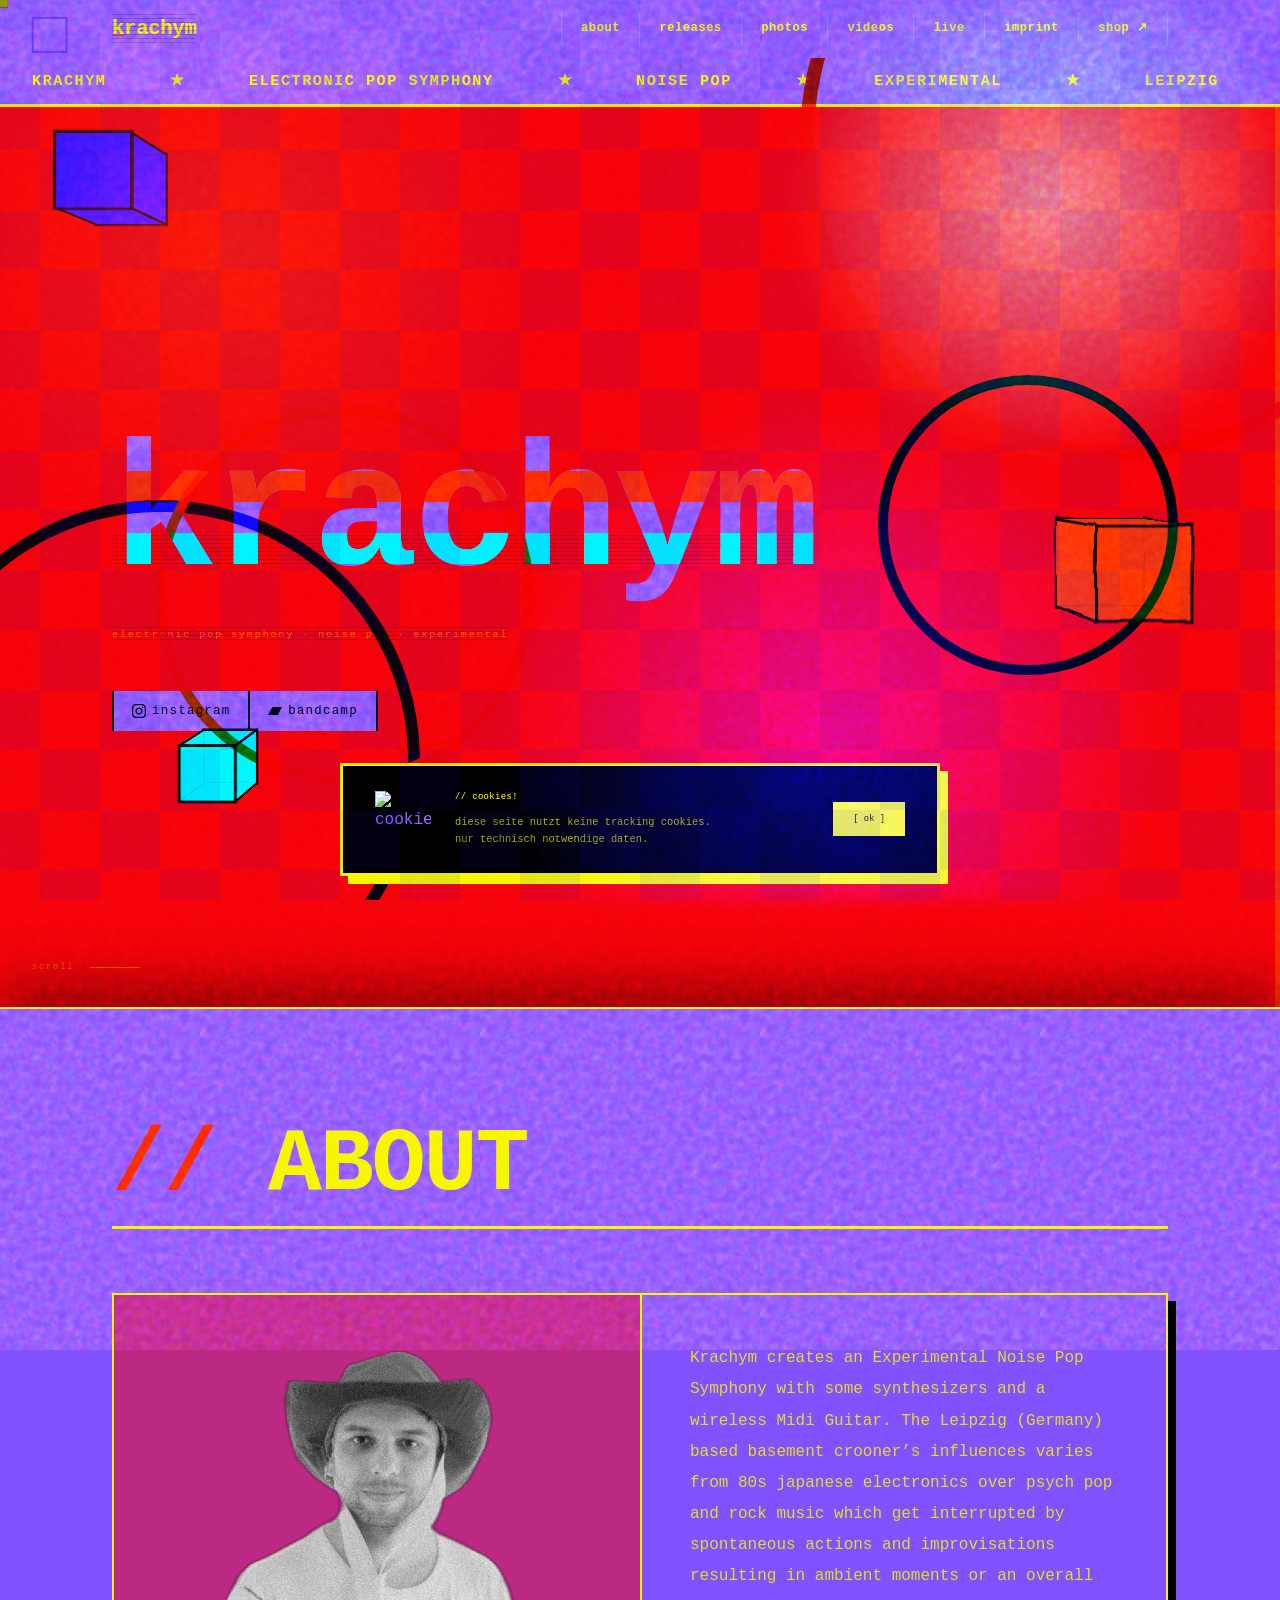
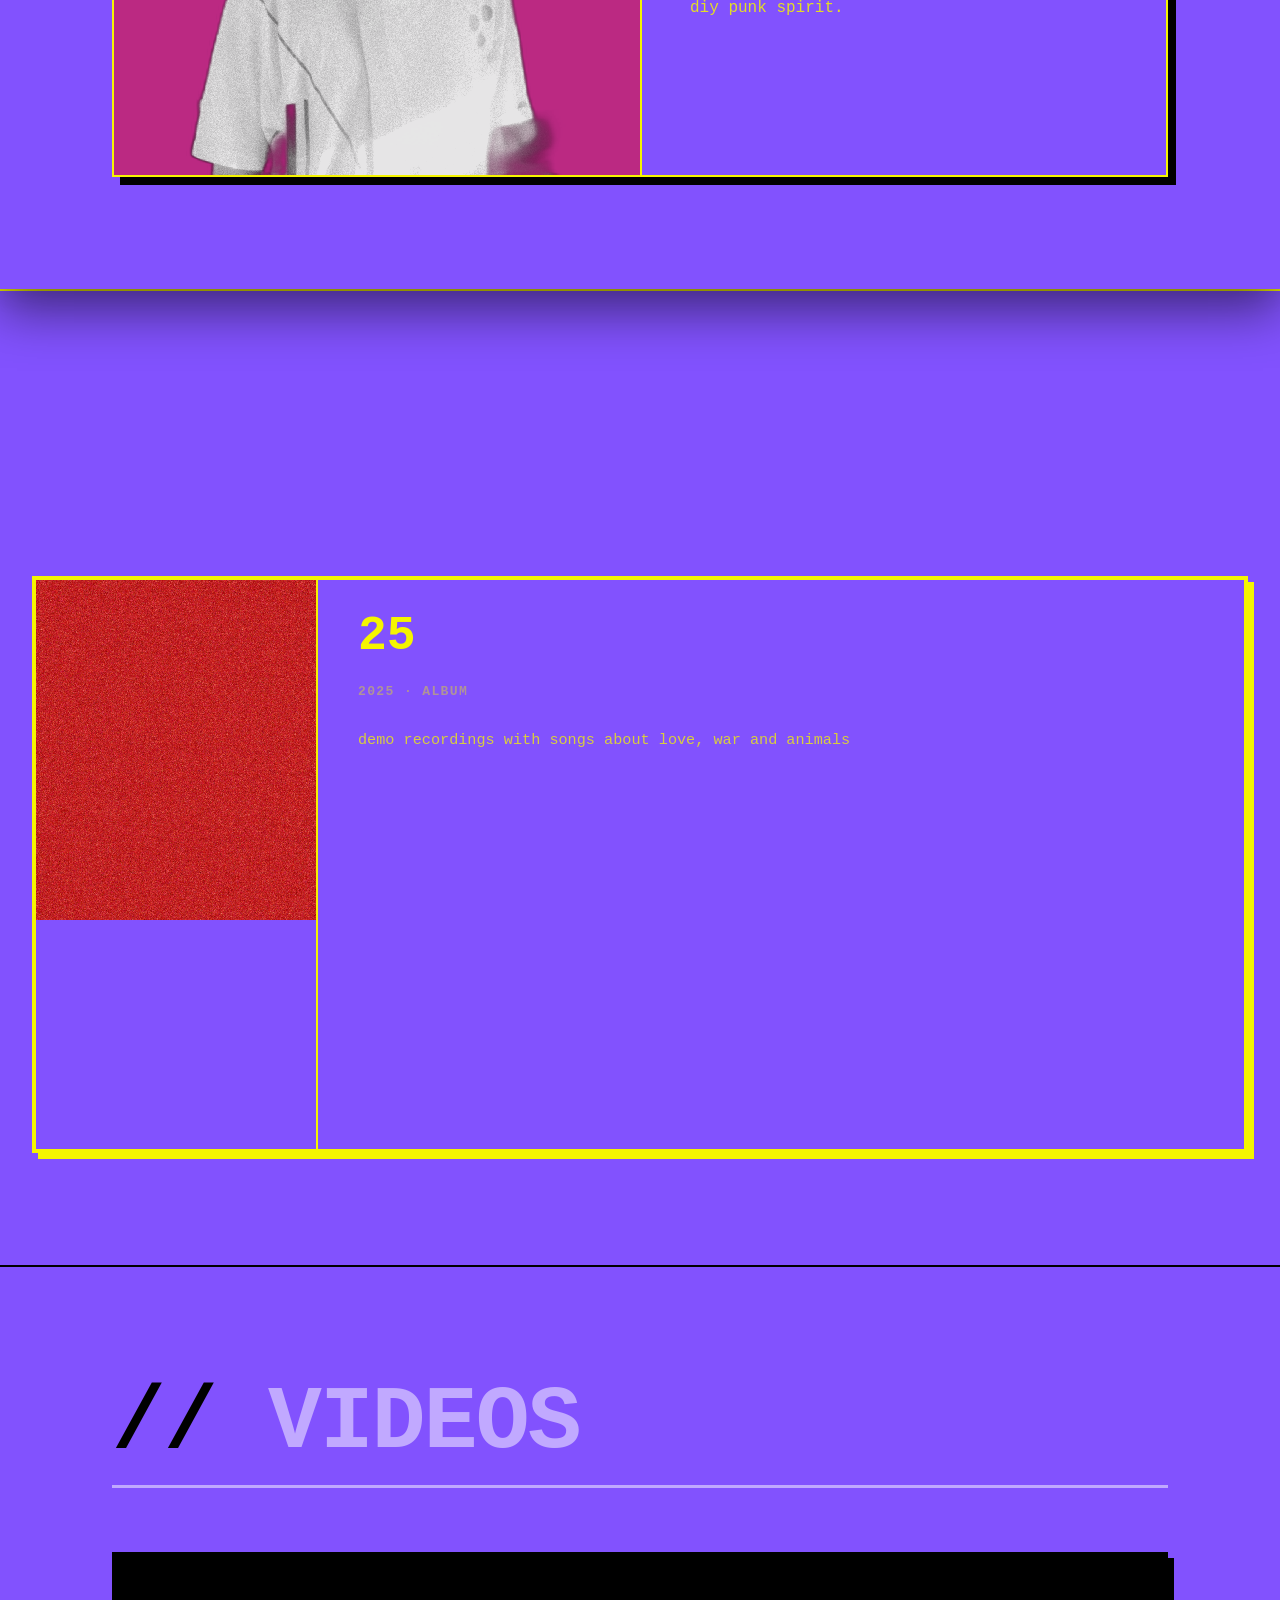
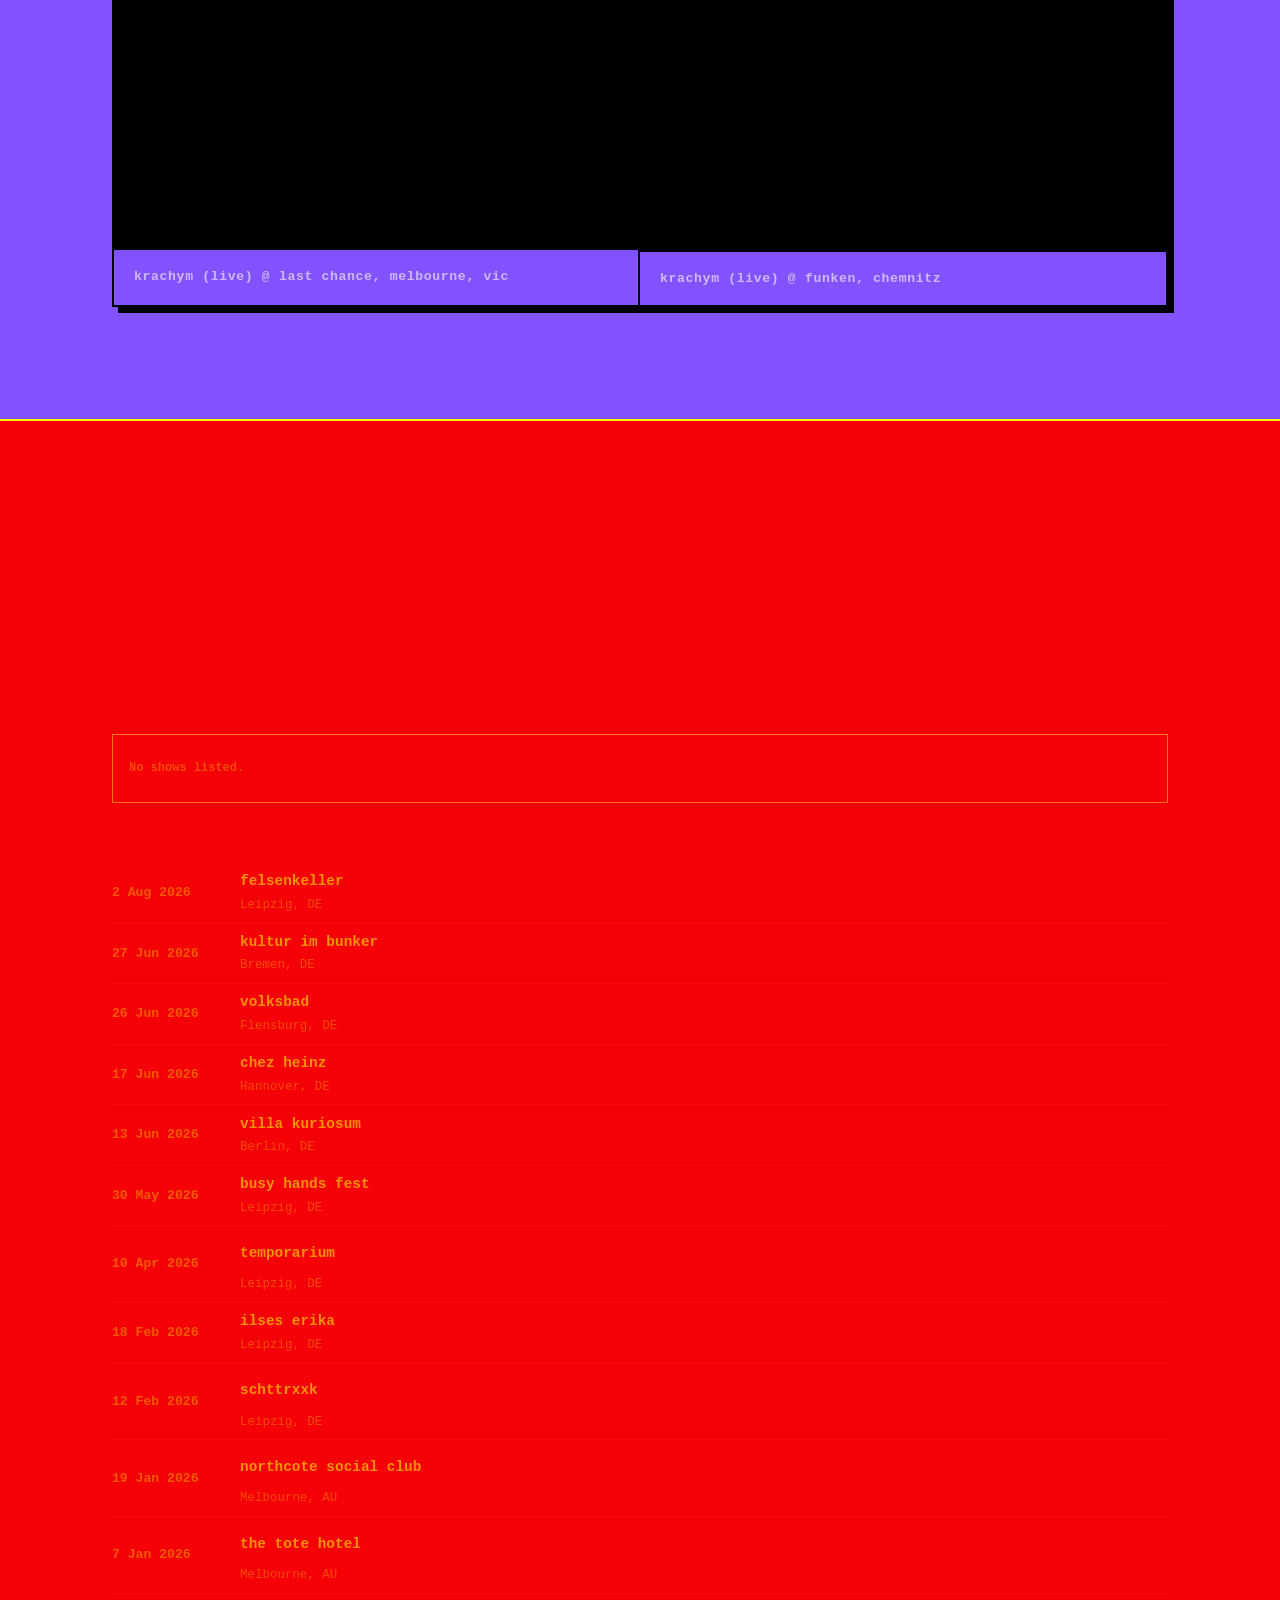
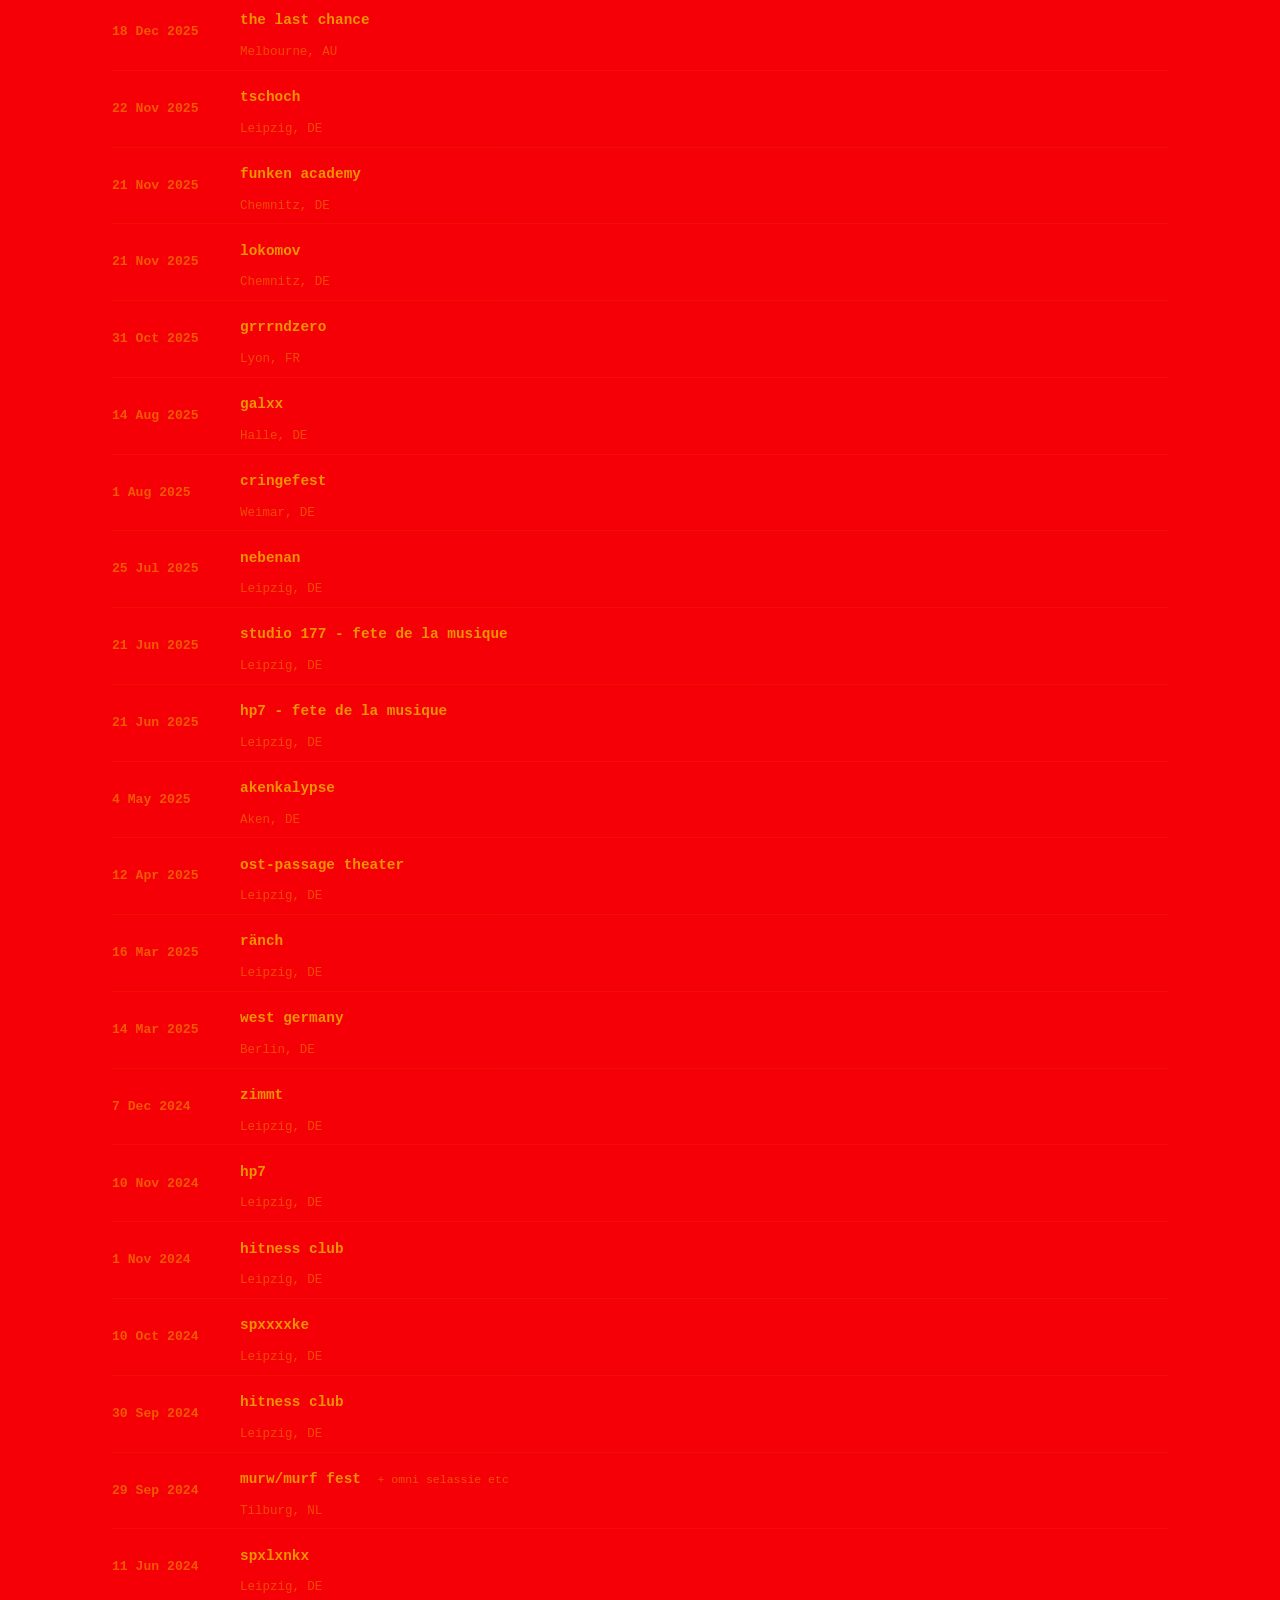
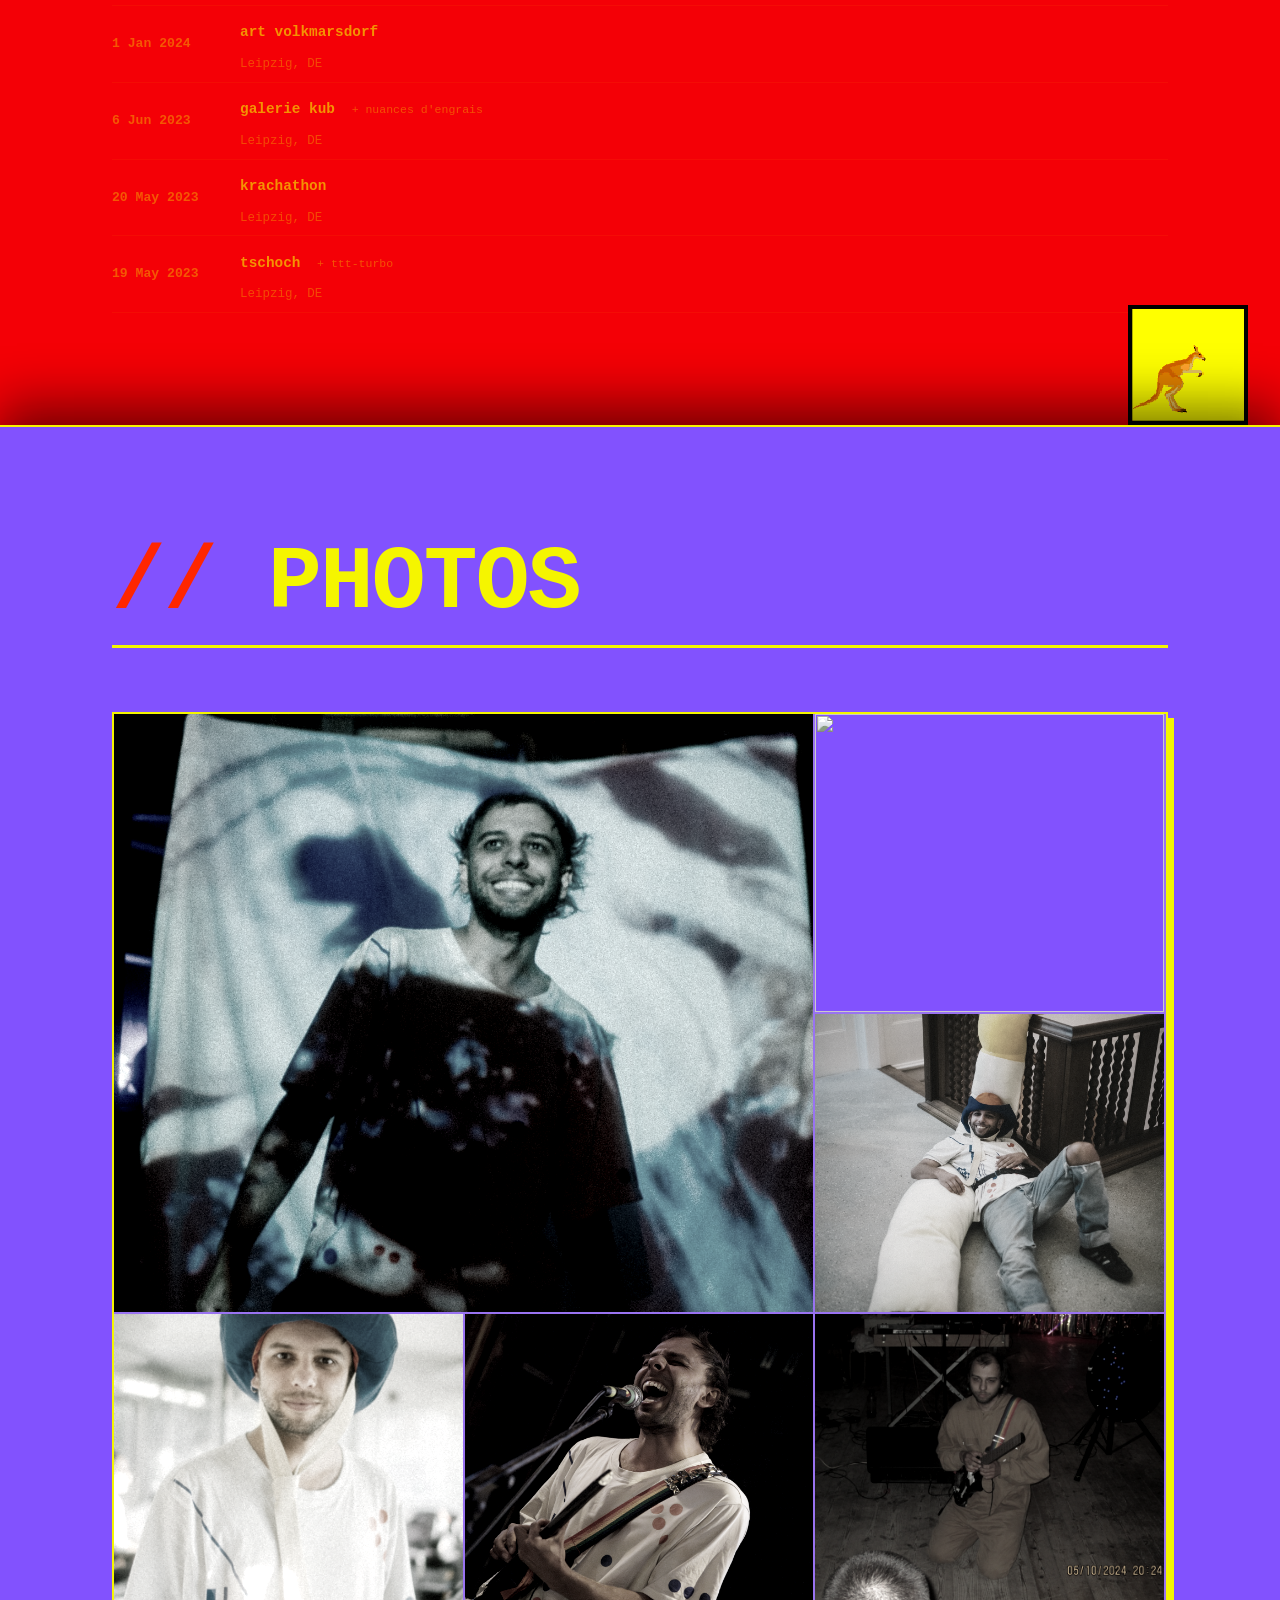
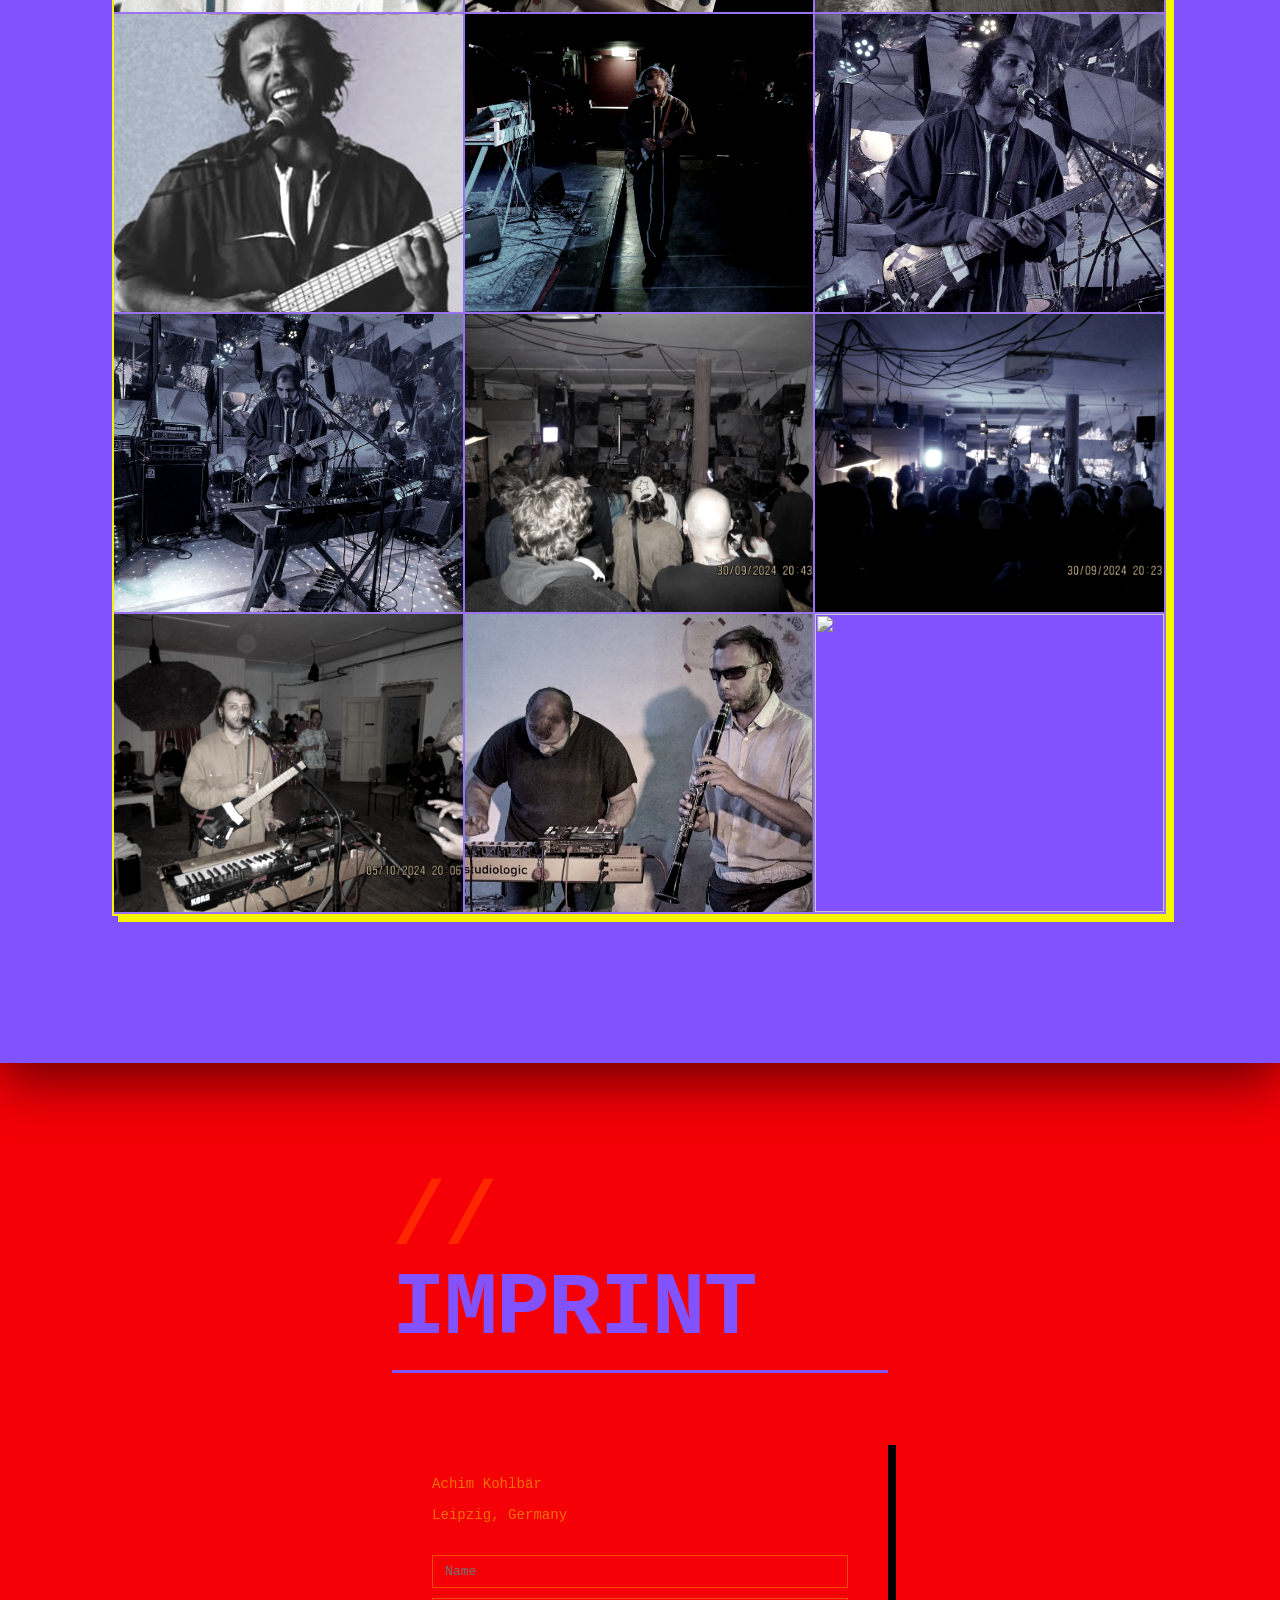
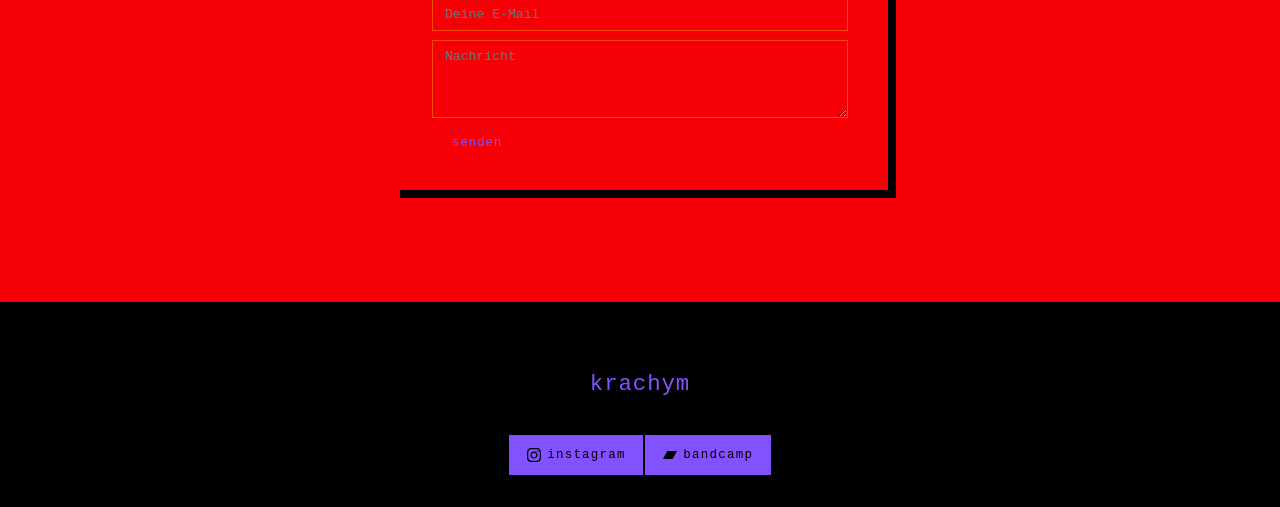
==== commit f34ed981: "Collapse: cyan-Wuerfel wandert in die Bildschirmmitte statt nach unten - Beim Zerfall gleitet der cy" ====
--- a/index.html
+++ b/index.html
@@ -255,6 +255,6 @@
     <button id="lightbox-next" onclick="event.stopPropagation();lightboxStep(1)" aria-label="Nächstes Foto" style="display:none;position:absolute;right:16px;top:50%;transform:translateY(-50%);align-items:center;justify-content:center;width:54px;height:54px;border:none;border-radius:50%;background:rgba(0,0,0,0.5);color:#fff;font-size:2rem;line-height:1;cursor:pointer;">&rsaquo;</button>
   </div>
 
-  <script src="script.js?v=17"></script>
+  <script src="script.js?v=18"></script>
 </body>
 </html>
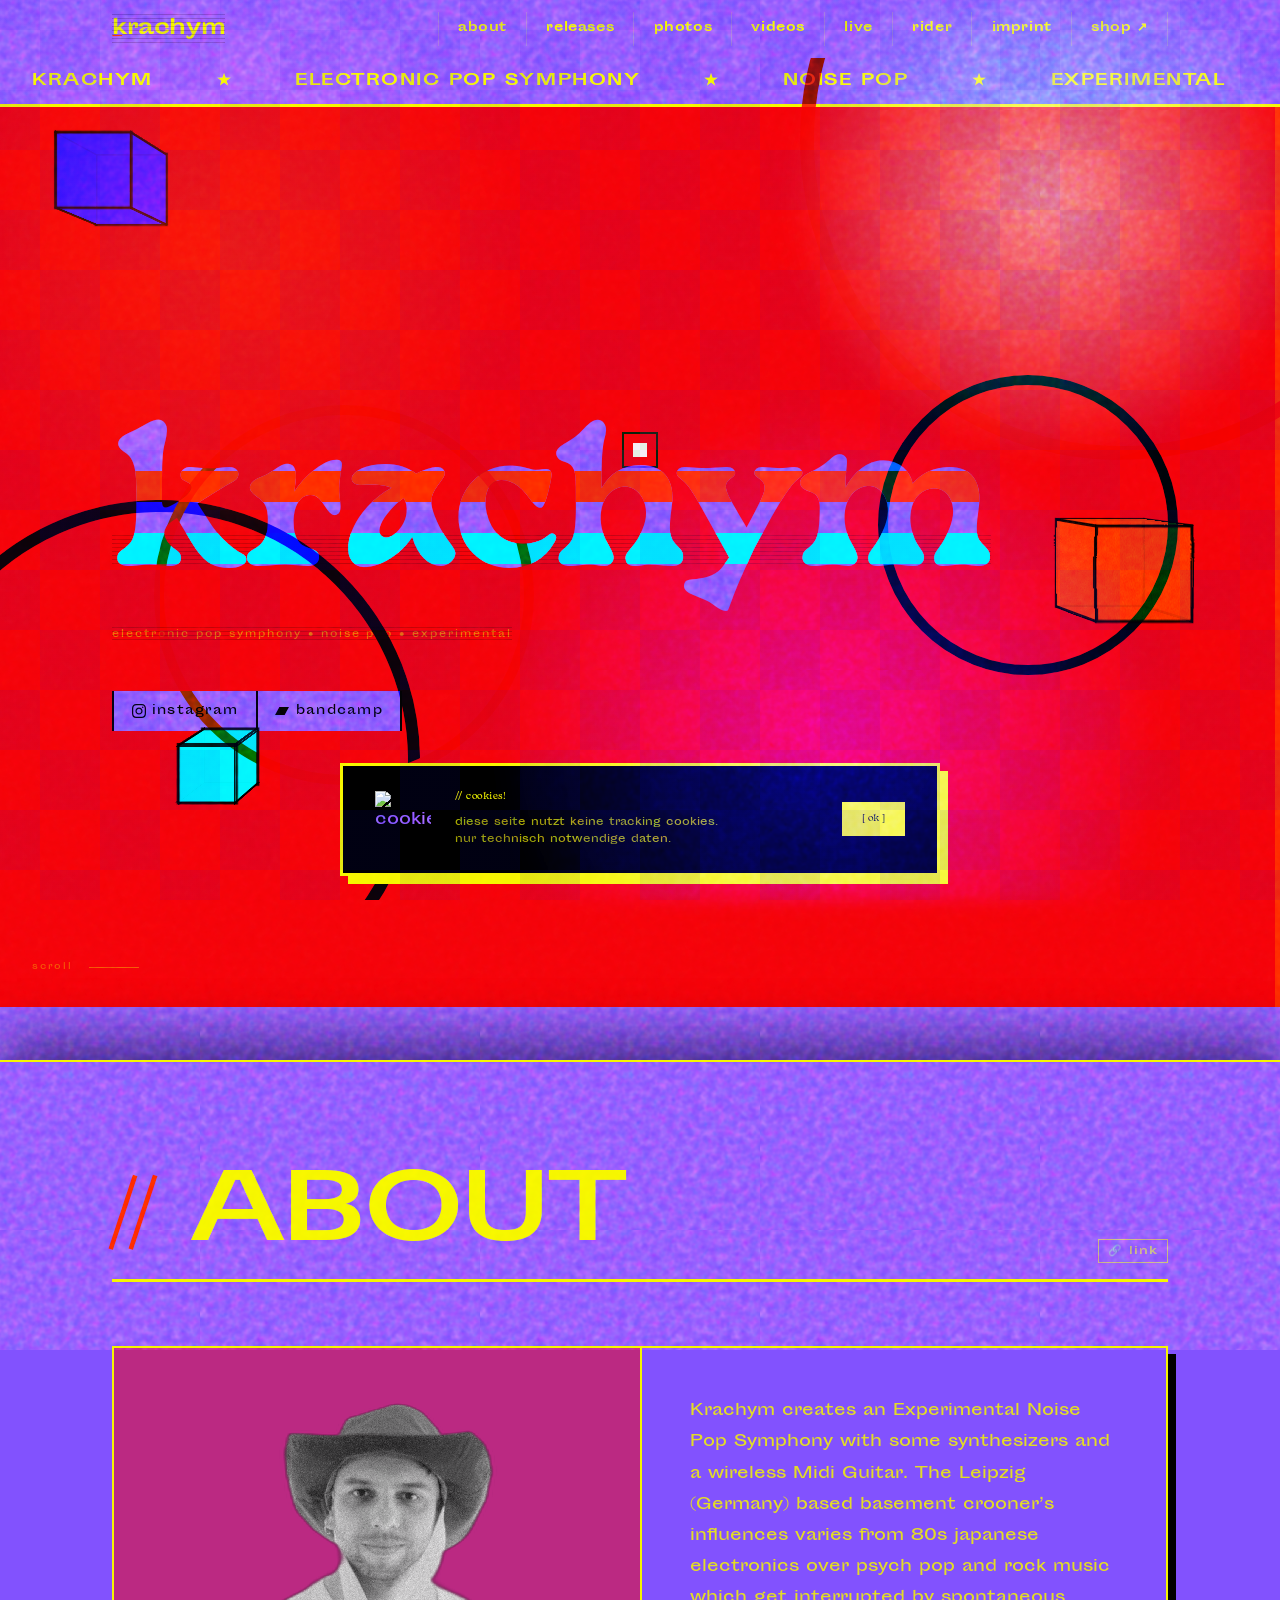
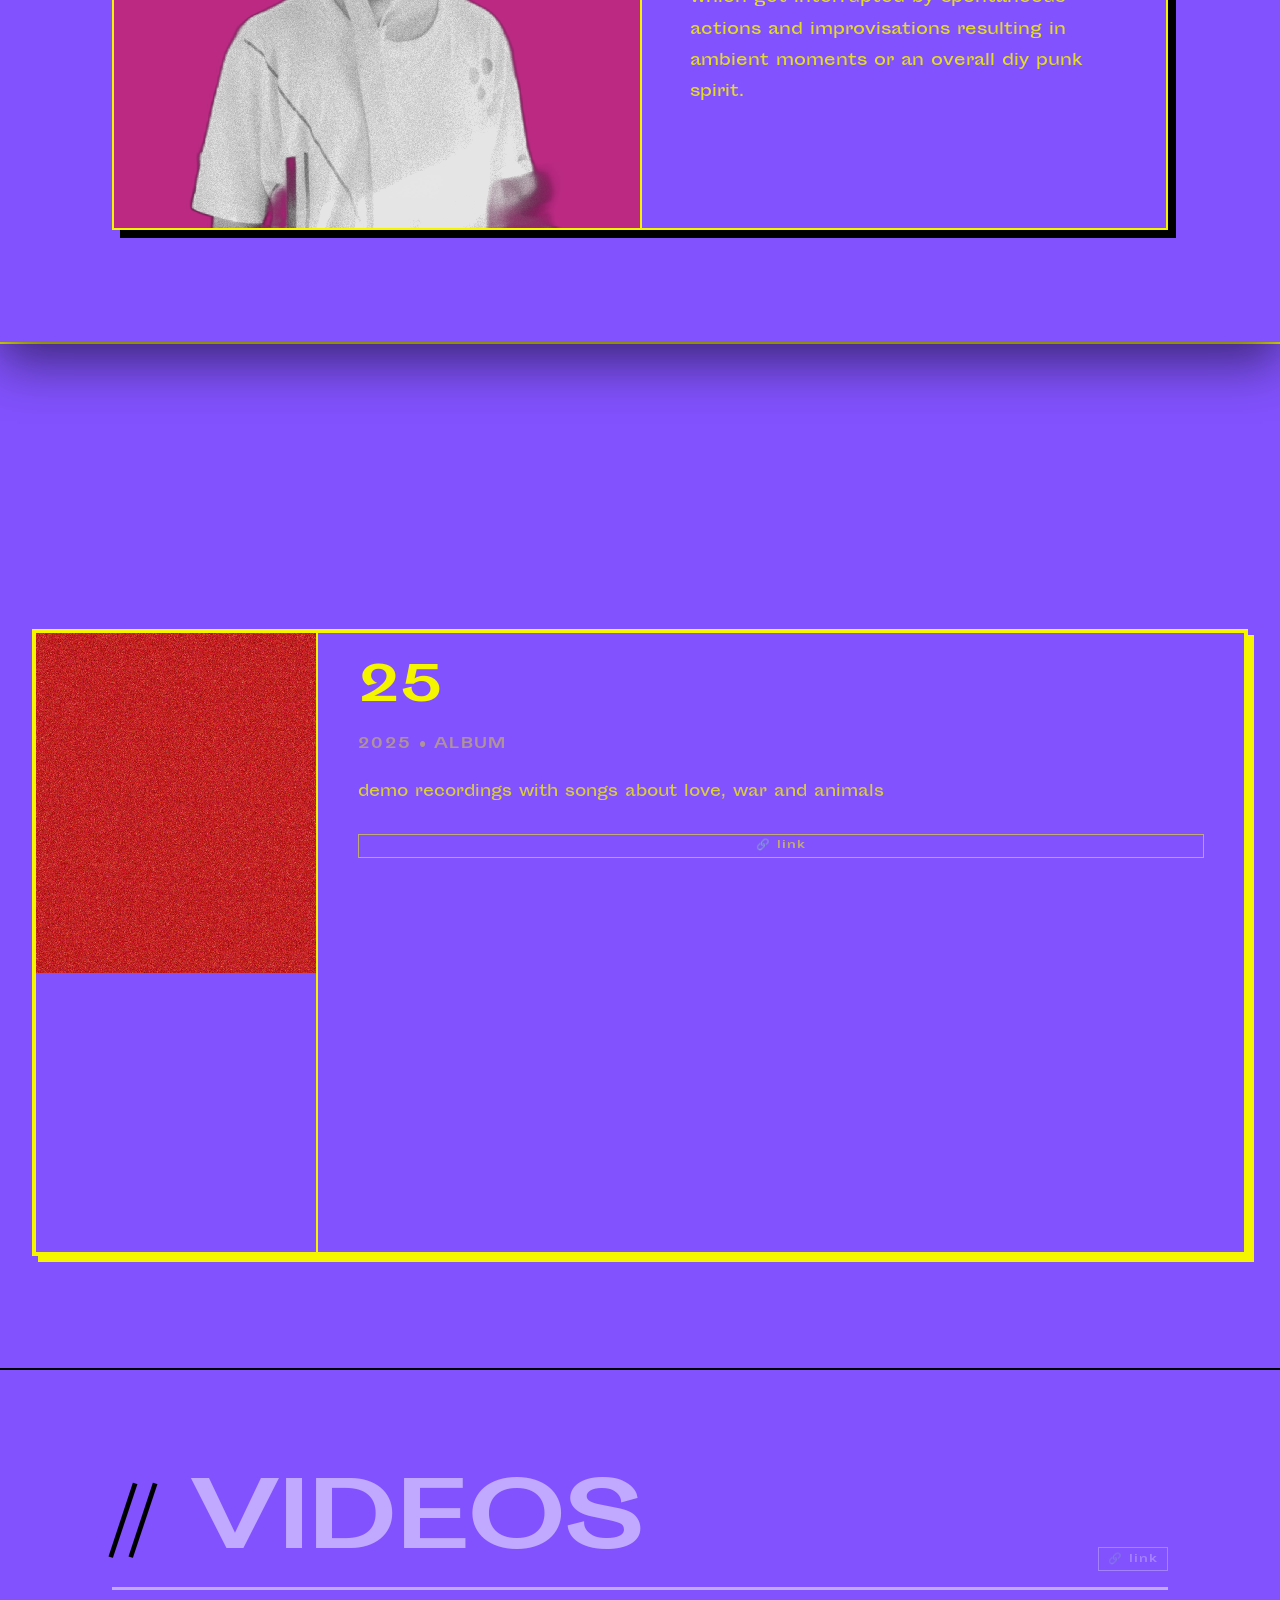
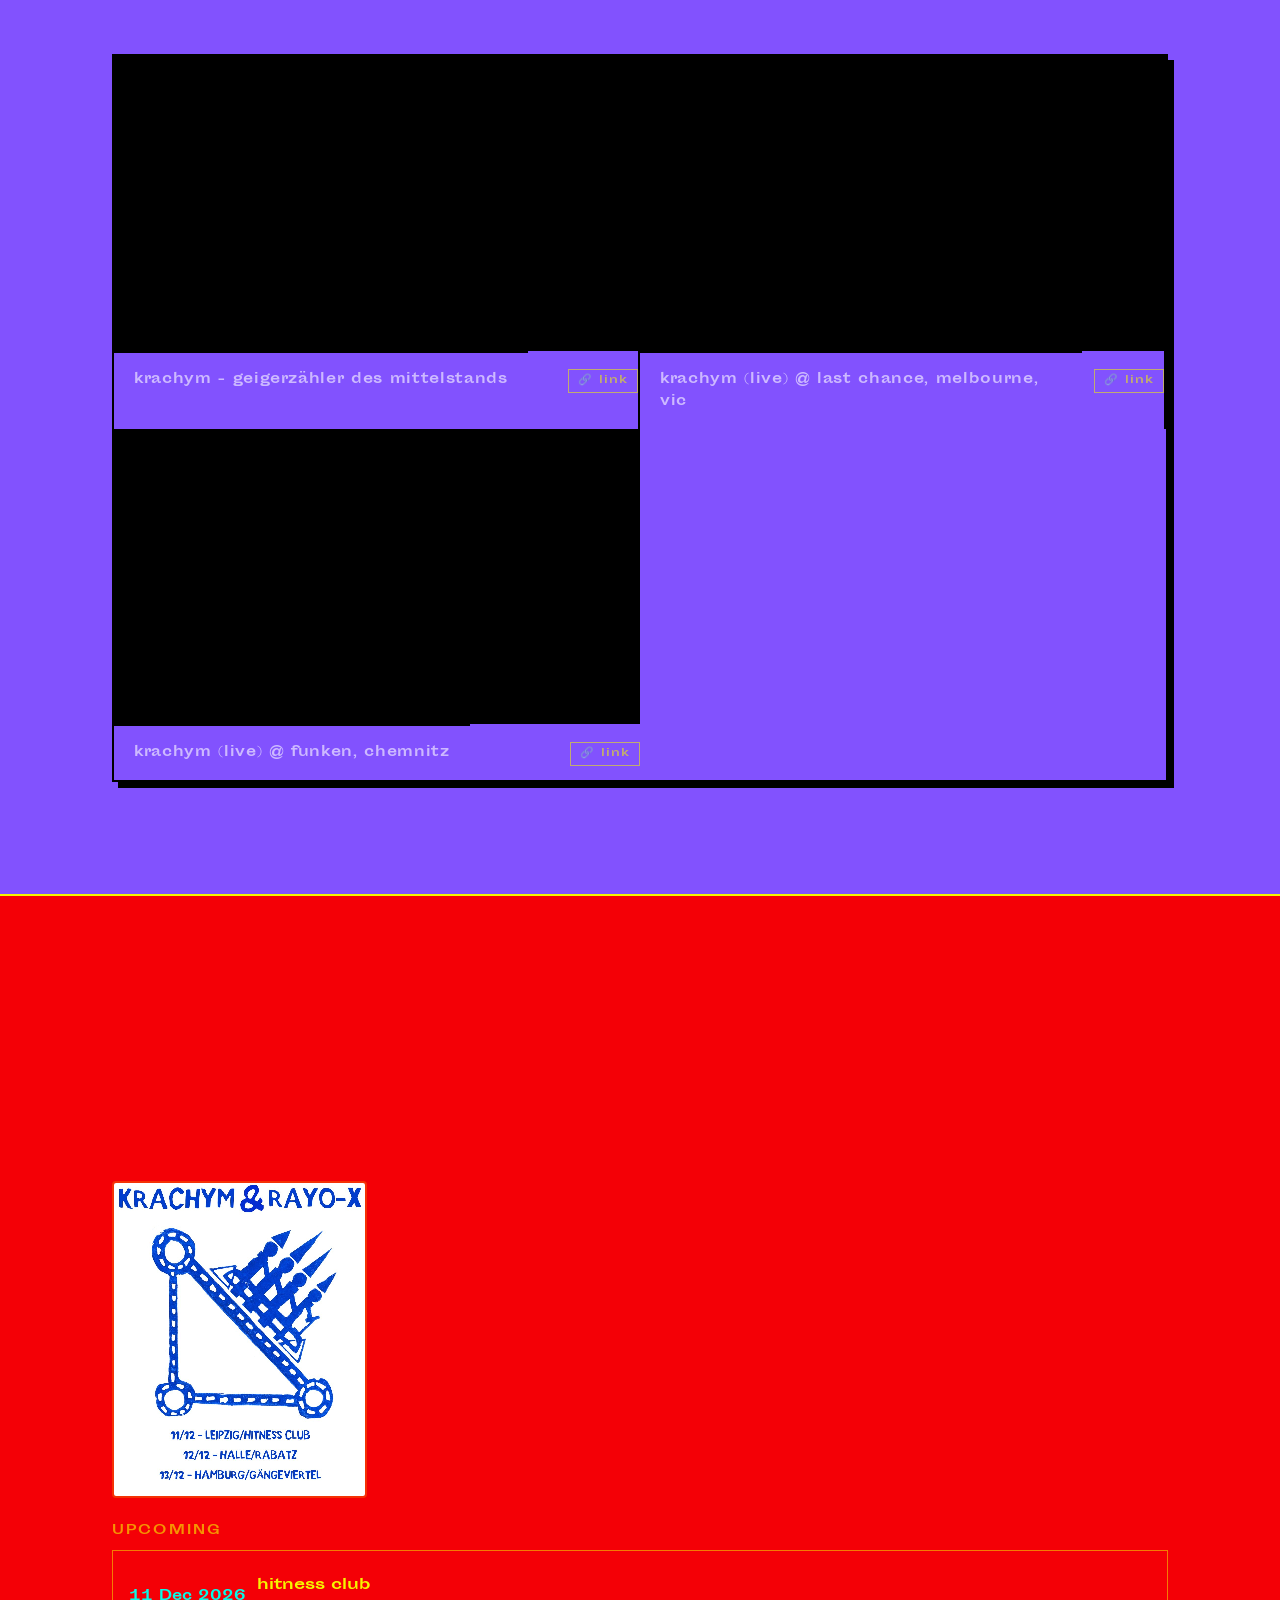
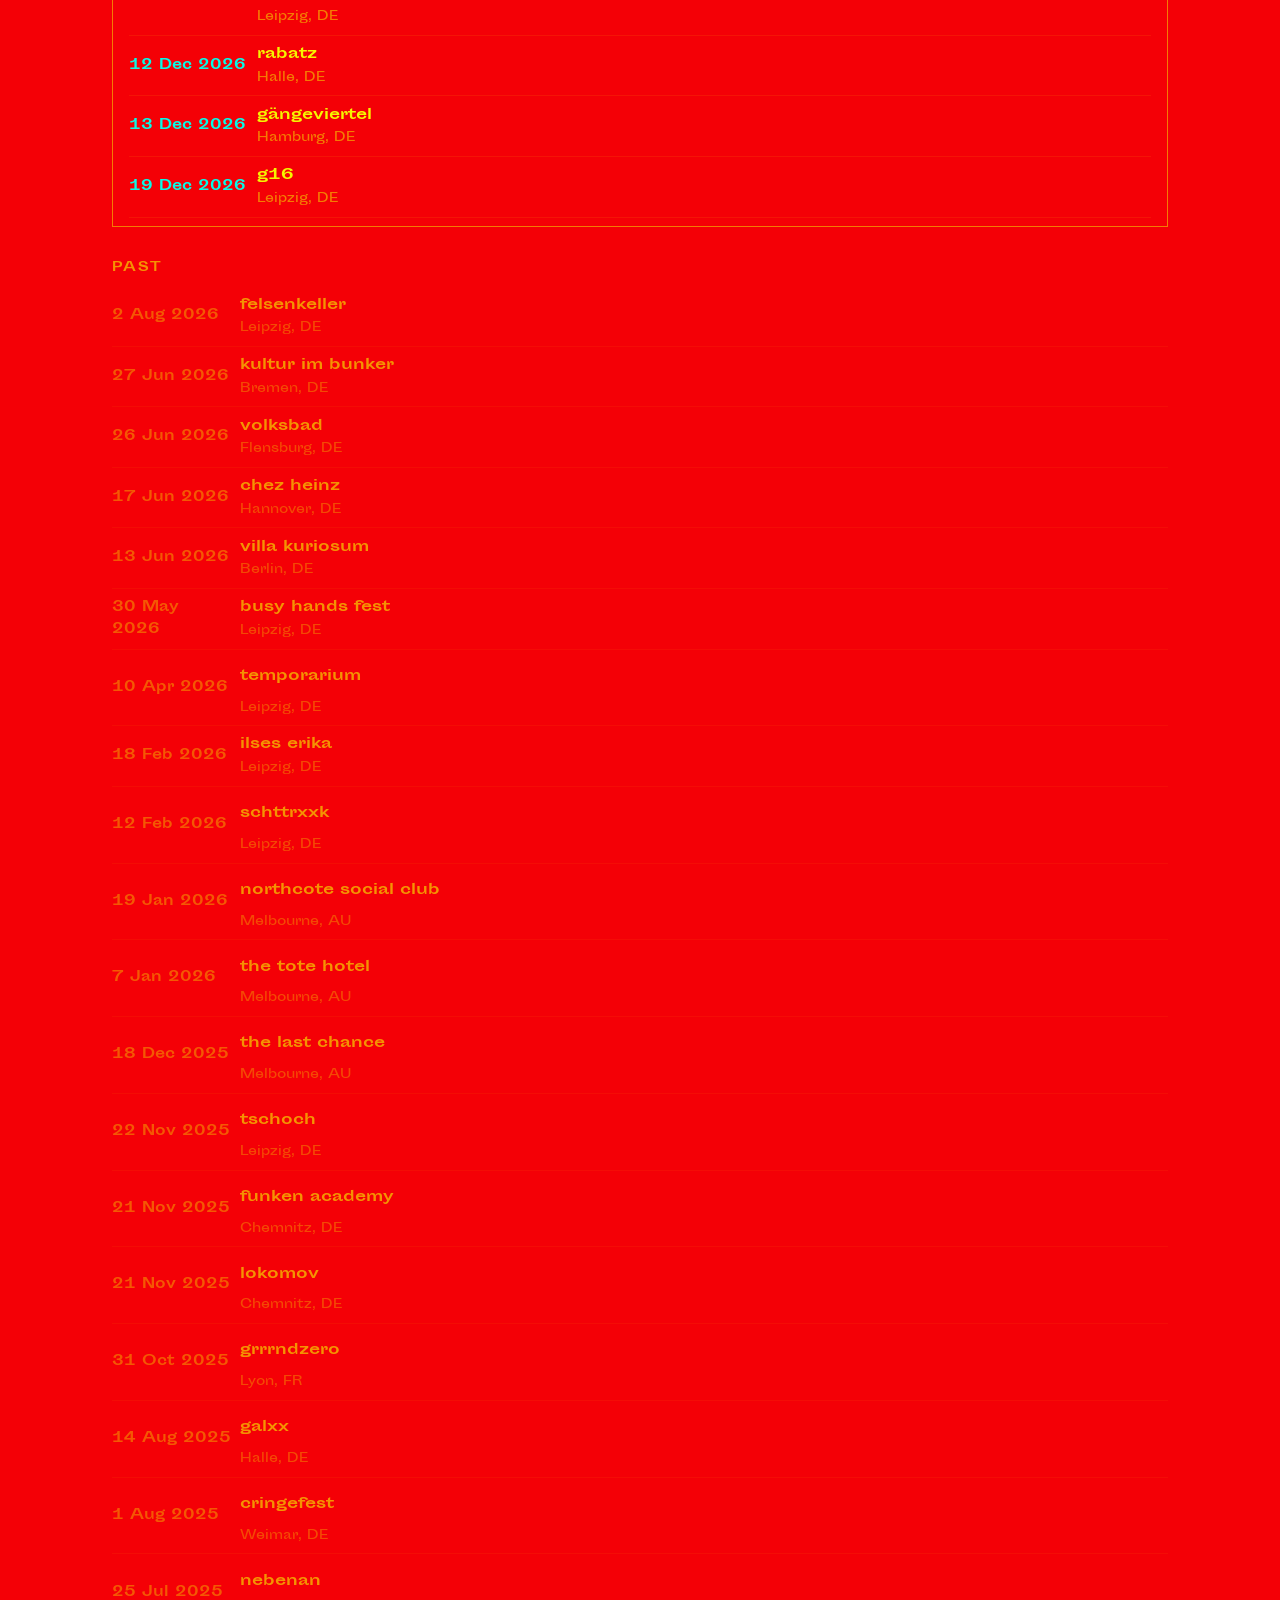
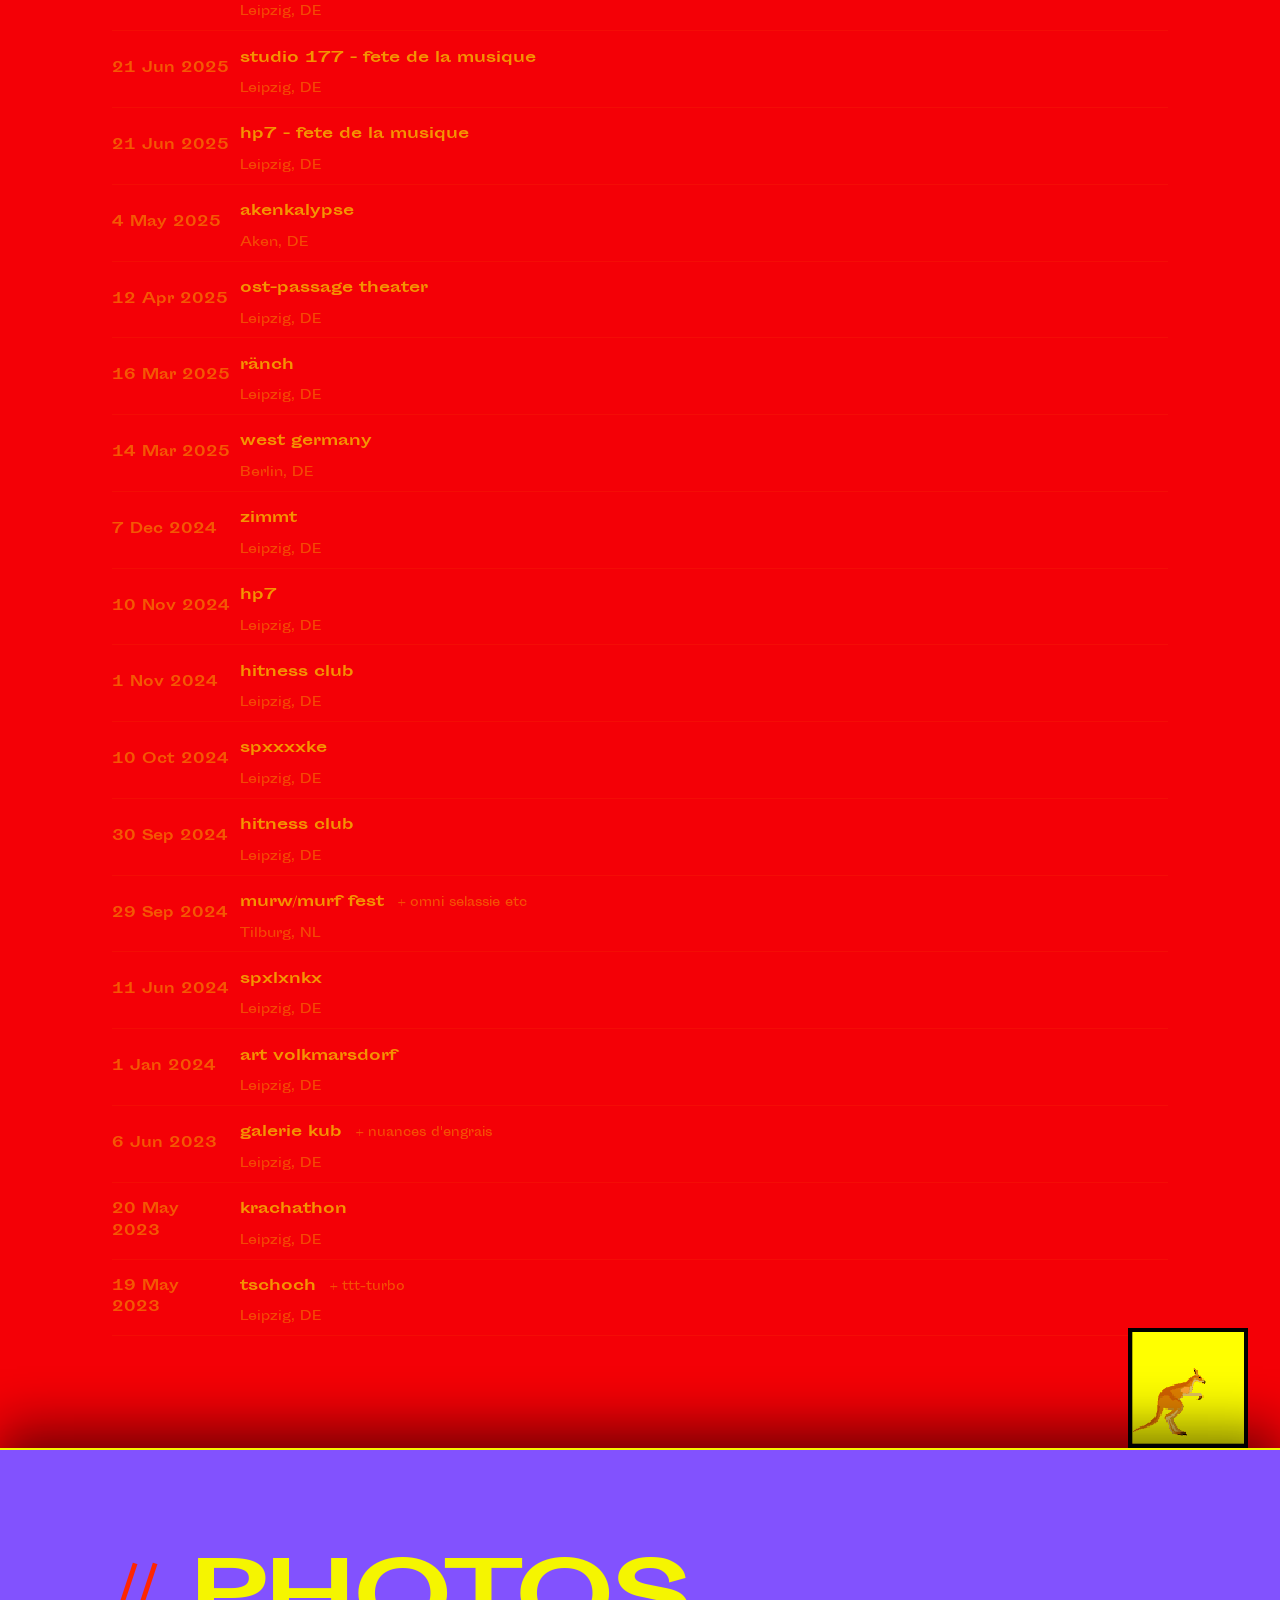
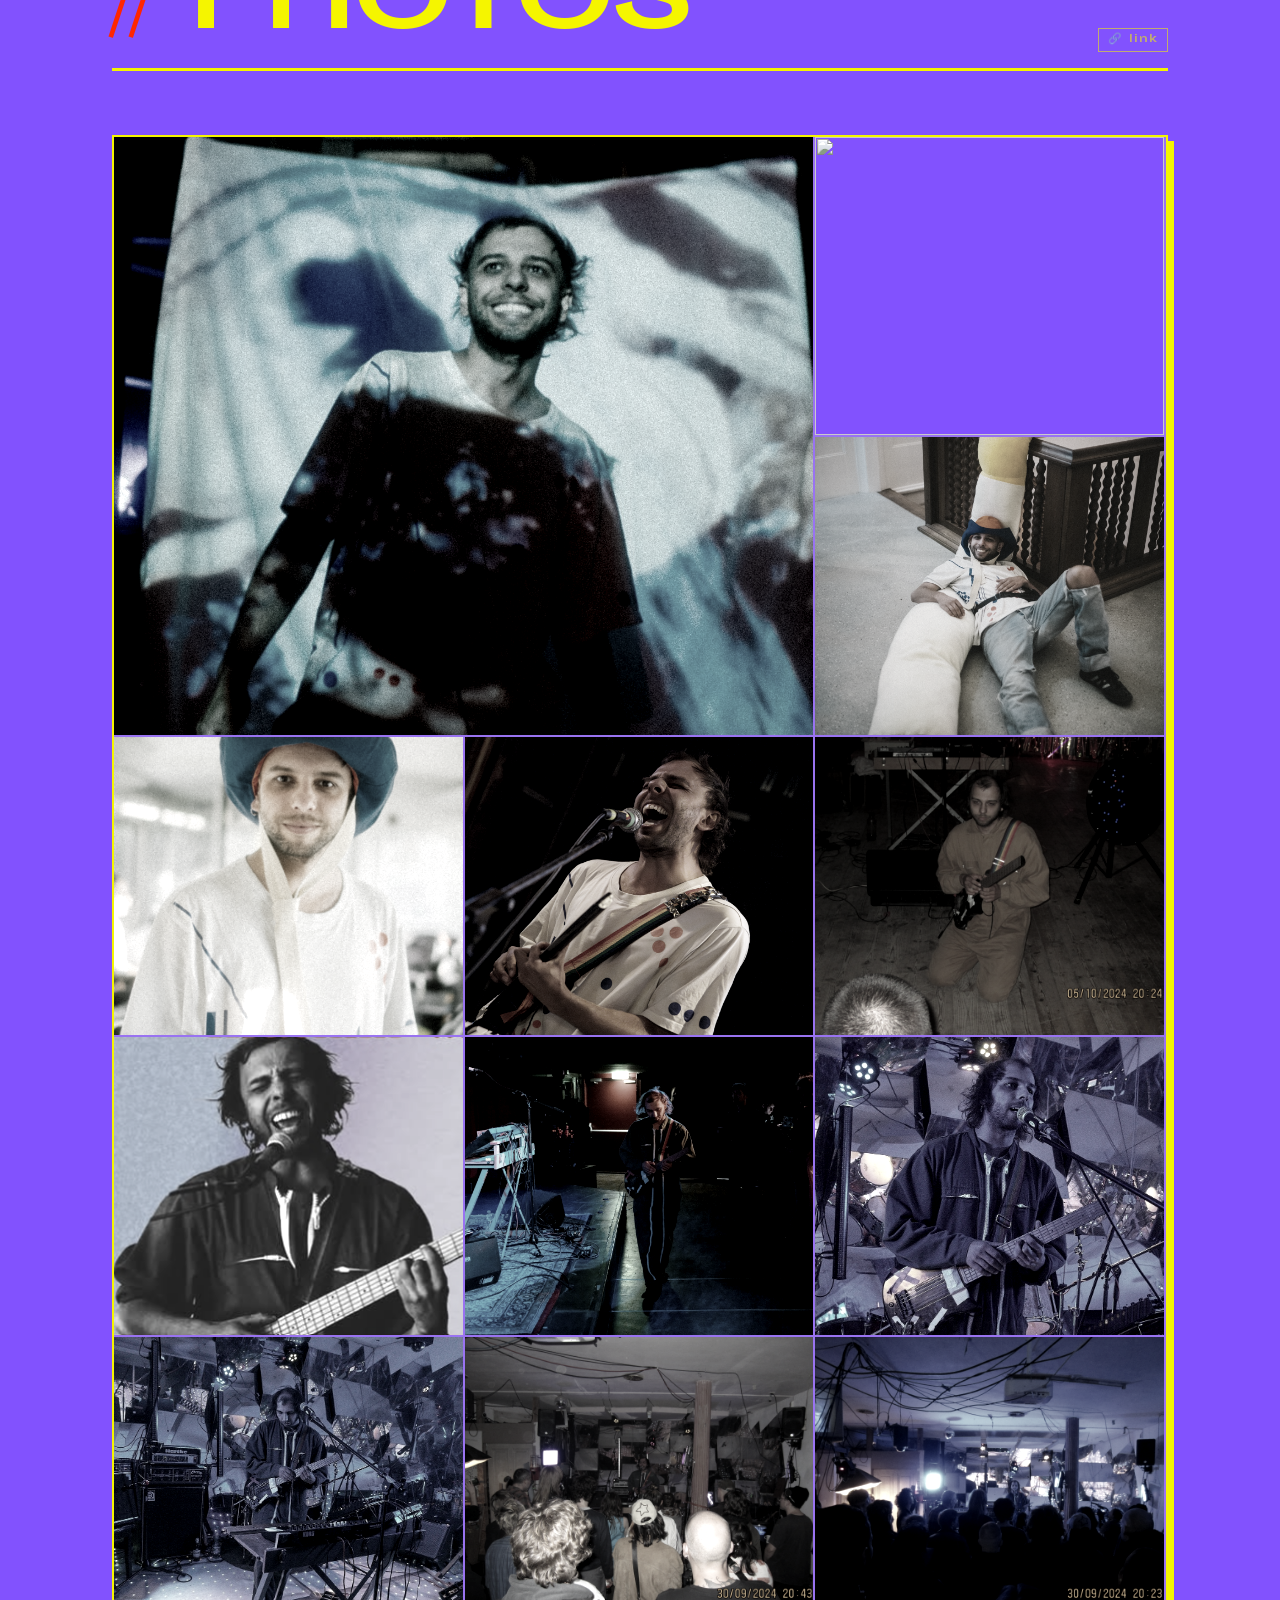
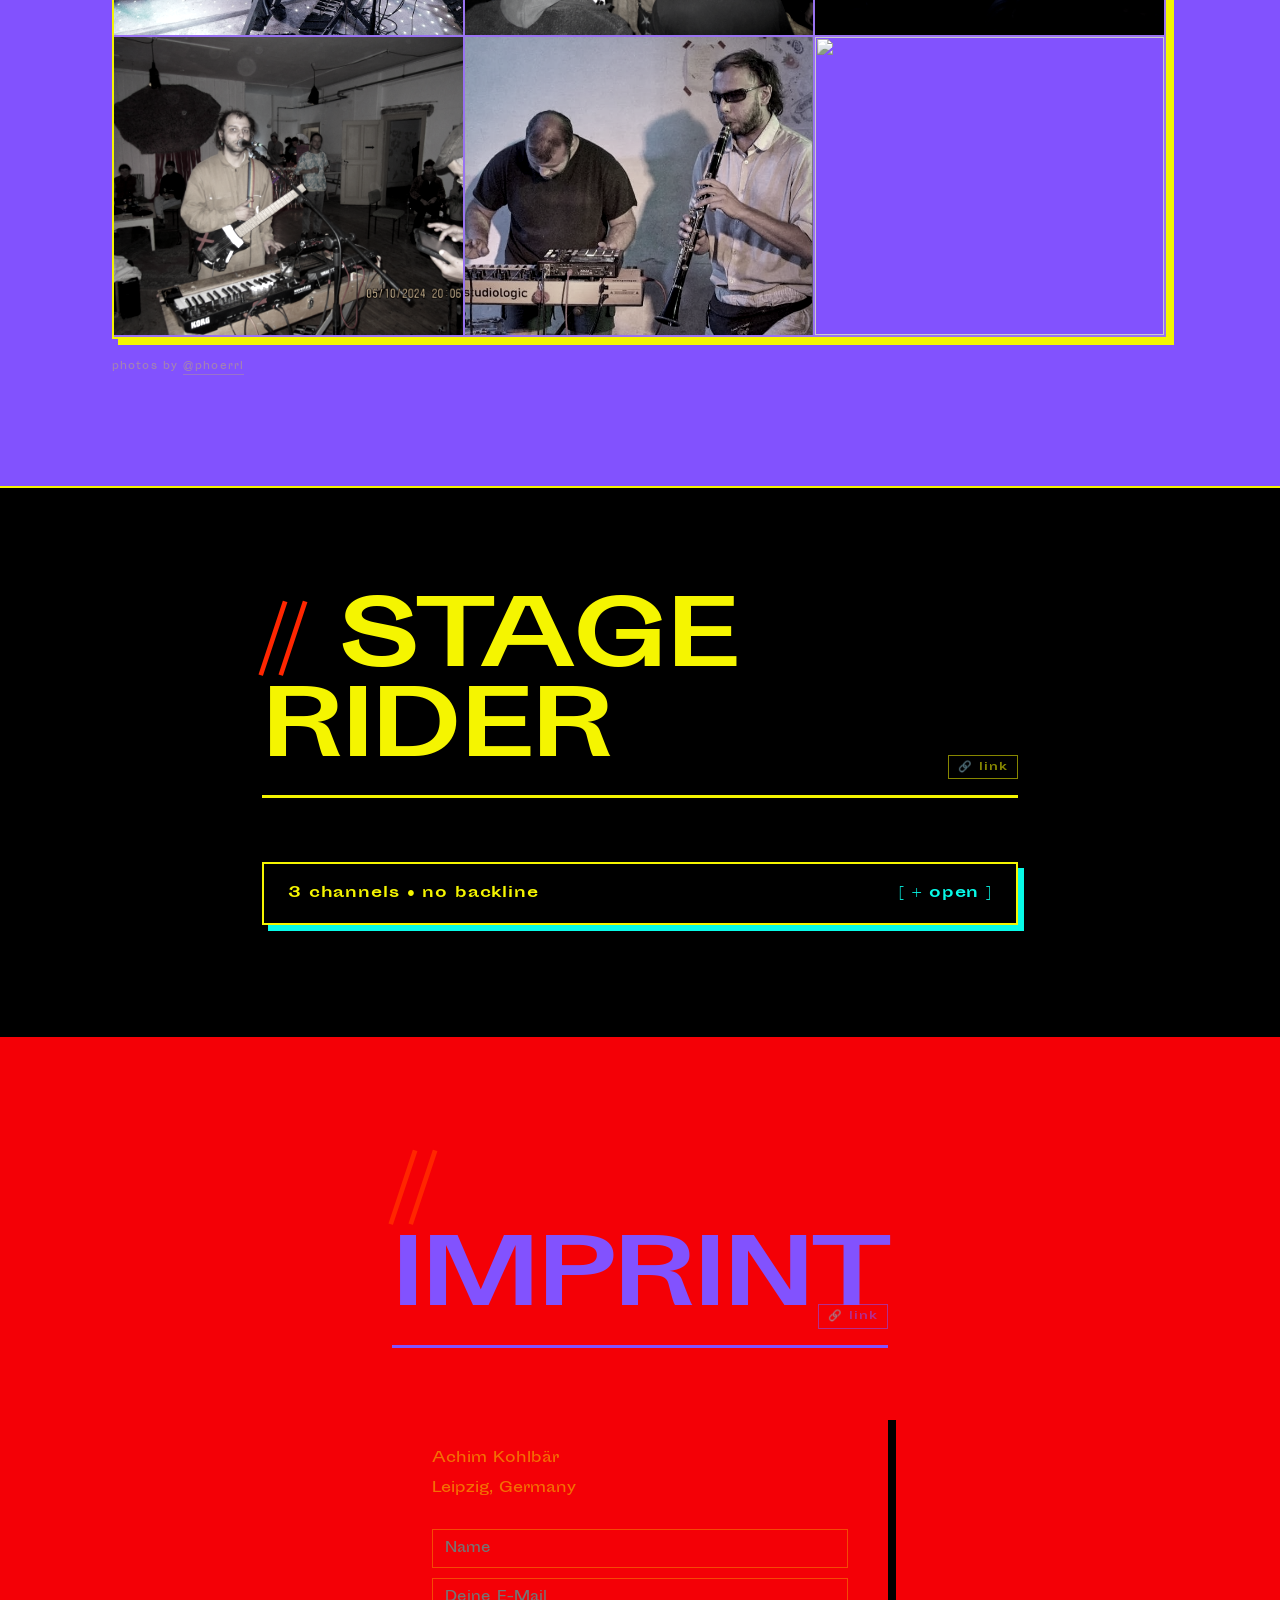
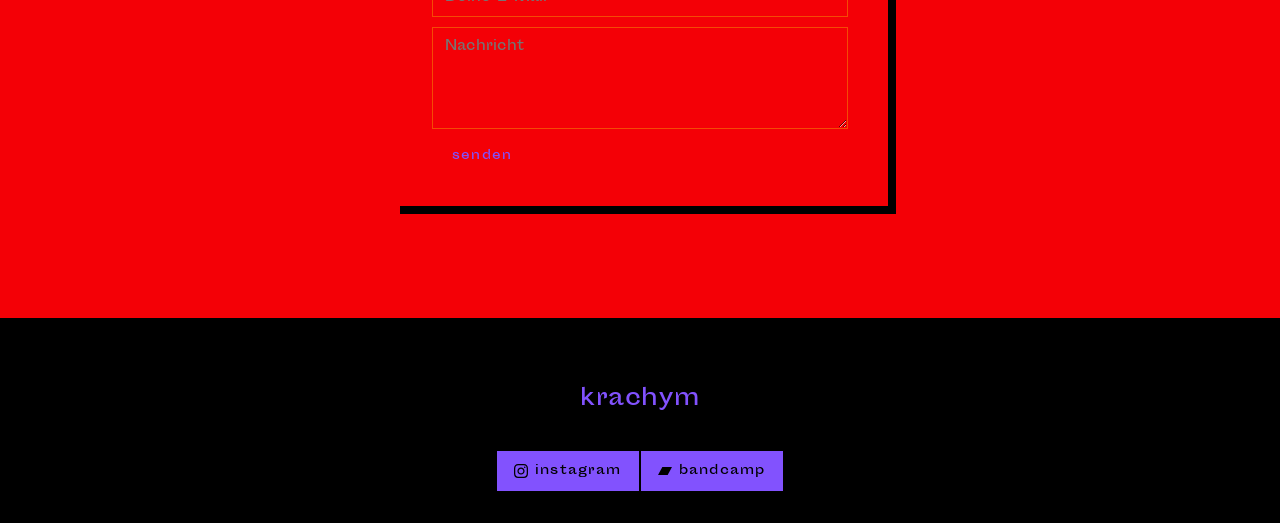
==== commit 90388606: "Stage Rider (aufklappbar + PDF), Deep-Links fuer alle Inhalte, Velvetyne-Schriften - Neue Sektion #r" ====
--- a/index.html
+++ b/index.html
@@ -6,6 +6,13 @@
   <title id="meta-title">Krachym</title>
   <meta name="description" id="meta-description" content="Krachym – electronic pop symphony from Leipzig" />
   <link rel="canonical" href="https://krachym.de/" />
+  <meta property="og:type" content="website" />
+  <meta property="og:site_name" content="Krachym" />
+  <meta property="og:title" content="Krachym" />
+  <meta property="og:description" content="Krachym – electronic pop symphony from Leipzig" />
+  <meta property="og:url" content="https://krachym.de/" />
+  <meta property="og:image" content="https://krachym.de/images/artist.jpg" />
+  <meta name="twitter:card" content="summary_large_image" />
   <link rel="icon" type="image/x-icon" href="favicon.ico" />
   <link rel="icon" type="image/png" sizes="32x32" href="favicon-32x32.png" />
   <link rel="apple-touch-icon" sizes="180x180" href="apple-touch-icon.png" />
@@ -24,14 +31,14 @@
   }
   </script>
   <!-- Self-hosted fonts (same origin → no flash/swap to the brand fonts) -->
-  <link rel="preload" href="fonts/pressstart-400-latin.woff2" as="font" type="font/woff2" crossorigin />
-  <link rel="preload" href="fonts/spacemono-400-latin.woff2" as="font" type="font/woff2" crossorigin />
-  <link rel="preload" href="fonts/ibmplexmono-400-latin.woff2" as="font" type="font/woff2" crossorigin />
-  <link rel="stylesheet" href="fonts.css?v=1" />
+  <link rel="preload" href="fonts/sporting-700.woff2" as="font" type="font/woff2" crossorigin />
+  <link rel="preload" href="fonts/sporting-400.woff2" as="font" type="font/woff2" crossorigin />
+  <link rel="preload" href="fonts/basteleur-700.woff2" as="font" type="font/woff2" crossorigin />
+  <link rel="stylesheet" href="fonts.css?v=2" />
   <link rel="preconnect" href="https://bandcamp.com" />
   <link rel="preconnect" href="https://www.youtube.com" />
   <link rel="dns-prefetch" href="https://i.ytimg.com" />
-  <link rel="stylesheet" href="style.css?v=17" />
+  <link rel="stylesheet" href="style.css?v=18" />
   <style>
     :root {
       --text: #8252fe;
@@ -90,6 +97,7 @@
         <li><a href="#photos">Photos</a></li>
         <li><a href="#videos">Videos</a></li>
         <li><a href="#live">Live</a></li>
+        <li><a href="#rider">Rider</a></li>
         <li><a href="#imprint">Imprint</a></li>
         <li><a href="#" id="nav-shop" target="_blank" rel="noopener">Shop ↗</a></li>
       </ul>
@@ -196,6 +204,45 @@
     </div>
   </section>
 
+  <!-- STAGE RIDER -->
+  <section id="rider" class="section">
+    <div class="container rider-container">
+      <h2 class="section-title reveal">Stage Rider</h2>
+      <details class="rider-box reveal" id="rider-details">
+        <summary class="rider-summary">
+          <span class="rider-summary-label">3 channels · no backline</span>
+          <span class="rider-summary-toggle" aria-hidden="true"></span>
+        </summary>
+        <div class="rider-body">
+          <div class="rider-cols">
+            <div class="rider-col">
+              <h3 class="rider-head">Bring</h3>
+              <ul class="rider-list">
+                <li>MPC + Synth</li>
+                <li>1x Stereo Jack out</li>
+                <li>Vocal effect 1x XLR in 1x XLR out</li>
+              </ul>
+            </div>
+            <div class="rider-col">
+              <h3 class="rider-head">Need</h3>
+              <ul class="rider-list">
+                <li>2x Monitors <span class="rider-note">preferred Stereo Monitoring or playing in front of stage</span></li>
+                <li>Stereo DI</li>
+                <li>1x Keyboard Stand with wooden plate (100 x 50 cm) or high table same dimensions</li>
+                <li>1x Microphone</li>
+                <li>1x Mic Stand</li>
+              </ul>
+            </div>
+          </div>
+          <p class="rider-total">In total <strong>3 channels</strong></p>
+          <div class="rider-actions">
+            <a class="rider-btn" href="krachym-stage-rider.pdf" download>&darr; download pdf</a>
+          </div>
+        </div>
+      </details>
+    </div>
+  </section>
+
   <!-- IMPRINT -->
   <section id="imprint" class="section section-alt">
     <div class="container imprint-container">
@@ -251,10 +298,13 @@
     <button id="lightbox-prev" onclick="event.stopPropagation();lightboxStep(-1)" aria-label="Vorheriges Foto" style="display:none;position:absolute;left:16px;top:50%;transform:translateY(-50%);align-items:center;justify-content:center;width:54px;height:54px;border:none;border-radius:50%;background:rgba(0,0,0,0.5);color:#fff;font-size:2rem;line-height:1;cursor:pointer;">&lsaquo;</button>
     <img id="lightbox-img" onclick="event.stopPropagation()" style="max-width:86vw;max-height:80vh;border-radius:4px;object-fit:contain;box-shadow:0 0 60px rgba(0,0,0,0.8);cursor:default;">
     <div id="lightbox-credit" style="display:none;color:#f5f500;font-size:0.95rem;letter-spacing:0.02em;text-align:center;max-width:90vw;"></div>
+    <button id="lightbox-share" class="share-link share-link-lb" onclick="event.stopPropagation();shareLightbox()" aria-label="Link zu diesem Foto kopieren">&#128279; link</button>
     <div id="lightbox-counter" style="display:none;color:rgba(255,255,255,0.6);font-size:0.8rem;letter-spacing:0.05em;"></div>
     <button id="lightbox-next" onclick="event.stopPropagation();lightboxStep(1)" aria-label="Nächstes Foto" style="display:none;position:absolute;right:16px;top:50%;transform:translateY(-50%);align-items:center;justify-content:center;width:54px;height:54px;border:none;border-radius:50%;background:rgba(0,0,0,0.5);color:#fff;font-size:2rem;line-height:1;cursor:pointer;">&rsaquo;</button>
   </div>
 
-  <script src="script.js?v=18"></script>
+  <div id="share-toast" class="share-toast" role="status" aria-live="polite"></div>
+
+  <script src="script.js?v=19"></script>
 </body>
 </html>
--- a/fonts.css
+++ b/fonts.css
@@ -1,159 +1,33 @@
-/* IBM Plex Mono 300 normal — latin-ext */
+/* Velvetyne Type Foundry (velvetyne.fr) — all SIL Open Font License, self-hosted */
+
+/* Sporting Grotesque — Lucas Le Bihan · headings, nav, labels */
 @font-face {
-  font-family: 'IBM Plex Mono';
+  font-family: 'Sporting Grotesque';
+  font-style: normal;
+  font-weight: 400;
+  font-display: swap;
+  src: url(fonts/sporting-400.woff2) format('woff2');
+}
+@font-face {
+  font-family: 'Sporting Grotesque';
+  font-style: normal;
+  font-weight: 700;
+  font-display: swap;
+  src: url(fonts/sporting-700.woff2) format('woff2');
+}
+
+/* Basteleur — Keussel · hero name, display accents */
+@font-face {
+  font-family: 'Basteleur';
+  font-style: normal;
+  font-weight: 700;
+  font-display: swap;
+  src: url(fonts/basteleur-700.woff2) format('woff2');
+}
+@font-face {
+  font-family: 'Basteleur';
   font-style: normal;
   font-weight: 300;
   font-display: swap;
-  src: url(fonts/ibmplexmono-300-latin-ext.woff2) format('woff2');
-  unicode-range: U+0100-02BA, U+02BD-02C5, U+02C7-02CC, U+02CE-02D7, U+02DD-02FF, U+0304, U+0308, U+0329, U+1D00-1DBF, U+1E00-1E9F, U+1EF2-1EFF, U+2020, U+20A0-20AB, U+20AD-20C0, U+2113, U+2C60-2C7F, U+A720-A7FF;
+  src: url(fonts/basteleur-moonlight.woff2) format('woff2');
 }
-
-/* IBM Plex Mono 300 normal — latin */
-@font-face {
-  font-family: 'IBM Plex Mono';
-  font-style: normal;
-  font-weight: 300;
-  font-display: swap;
-  src: url(fonts/ibmplexmono-300-latin.woff2) format('woff2');
-  unicode-range: U+0000-00FF, U+0131, U+0152-0153, U+02BB-02BC, U+02C6, U+02DA, U+02DC, U+0304, U+0308, U+0329, U+2000-206F, U+20AC, U+2122, U+2191, U+2193, U+2212, U+2215, U+FEFF, U+FFFD;
-}
-
-/* IBM Plex Mono 400 normal — latin-ext */
-@font-face {
-  font-family: 'IBM Plex Mono';
-  font-style: normal;
-  font-weight: 400;
-  font-display: swap;
-  src: url(fonts/ibmplexmono-400-latin-ext.woff2) format('woff2');
-  unicode-range: U+0100-02BA, U+02BD-02C5, U+02C7-02CC, U+02CE-02D7, U+02DD-02FF, U+0304, U+0308, U+0329, U+1D00-1DBF, U+1E00-1E9F, U+1EF2-1EFF, U+2020, U+20A0-20AB, U+20AD-20C0, U+2113, U+2C60-2C7F, U+A720-A7FF;
-}
-
-/* IBM Plex Mono 400 normal — latin */
-@font-face {
-  font-family: 'IBM Plex Mono';
-  font-style: normal;
-  font-weight: 400;
-  font-display: swap;
-  src: url(fonts/ibmplexmono-400-latin.woff2) format('woff2');
-  unicode-range: U+0000-00FF, U+0131, U+0152-0153, U+02BB-02BC, U+02C6, U+02DA, U+02DC, U+0304, U+0308, U+0329, U+2000-206F, U+20AC, U+2122, U+2191, U+2193, U+2212, U+2215, U+FEFF, U+FFFD;
-}
-
-/* IBM Plex Mono 500 normal — latin-ext */
-@font-face {
-  font-family: 'IBM Plex Mono';
-  font-style: normal;
-  font-weight: 500;
-  font-display: swap;
-  src: url(fonts/ibmplexmono-500-latin-ext.woff2) format('woff2');
-  unicode-range: U+0100-02BA, U+02BD-02C5, U+02C7-02CC, U+02CE-02D7, U+02DD-02FF, U+0304, U+0308, U+0329, U+1D00-1DBF, U+1E00-1E9F, U+1EF2-1EFF, U+2020, U+20A0-20AB, U+20AD-20C0, U+2113, U+2C60-2C7F, U+A720-A7FF;
-}
-
-/* IBM Plex Mono 500 normal — latin */
-@font-face {
-  font-family: 'IBM Plex Mono';
-  font-style: normal;
-  font-weight: 500;
-  font-display: swap;
-  src: url(fonts/ibmplexmono-500-latin.woff2) format('woff2');
-  unicode-range: U+0000-00FF, U+0131, U+0152-0153, U+02BB-02BC, U+02C6, U+02DA, U+02DC, U+0304, U+0308, U+0329, U+2000-206F, U+20AC, U+2122, U+2191, U+2193, U+2212, U+2215, U+FEFF, U+FFFD;
-}
-
-/* Press Start 2P 400 normal — latin-ext */
-@font-face {
-  font-family: 'Press Start 2P';
-  font-style: normal;
-  font-weight: 400;
-  font-display: swap;
-  src: url(fonts/pressstart-400-latin-ext.woff2) format('woff2');
-  unicode-range: U+0100-02BA, U+02BD-02C5, U+02C7-02CC, U+02CE-02D7, U+02DD-02FF, U+0304, U+0308, U+0329, U+1D00-1DBF, U+1E00-1E9F, U+1EF2-1EFF, U+2020, U+20A0-20AB, U+20AD-20C0, U+2113, U+2C60-2C7F, U+A720-A7FF;
-}
-
-/* Press Start 2P 400 normal — latin */
-@font-face {
-  font-family: 'Press Start 2P';
-  font-style: normal;
-  font-weight: 400;
-  font-display: swap;
-  src: url(fonts/pressstart-400-latin.woff2) format('woff2');
-  unicode-range: U+0000-00FF, U+0131, U+0152-0153, U+02BB-02BC, U+02C6, U+02DA, U+02DC, U+0304, U+0308, U+0329, U+2000-206F, U+20AC, U+2122, U+2191, U+2193, U+2212, U+2215, U+FEFF, U+FFFD;
-}
-
-/* Space Mono 400 italic — latin-ext */
-@font-face {
-  font-family: 'Space Mono';
-  font-style: italic;
-  font-weight: 400;
-  font-display: swap;
-  src: url(fonts/spacemono-400i-latin-ext.woff2) format('woff2');
-  unicode-range: U+0100-02BA, U+02BD-02C5, U+02C7-02CC, U+02CE-02D7, U+02DD-02FF, U+0304, U+0308, U+0329, U+1D00-1DBF, U+1E00-1E9F, U+1EF2-1EFF, U+2020, U+20A0-20AB, U+20AD-20C0, U+2113, U+2C60-2C7F, U+A720-A7FF;
-}
-
-/* Space Mono 400 italic — latin */
-@font-face {
-  font-family: 'Space Mono';
-  font-style: italic;
-  font-weight: 400;
-  font-display: swap;
-  src: url(fonts/spacemono-400i-latin.woff2) format('woff2');
-  unicode-range: U+0000-00FF, U+0131, U+0152-0153, U+02BB-02BC, U+02C6, U+02DA, U+02DC, U+0304, U+0308, U+0329, U+2000-206F, U+20AC, U+2122, U+2191, U+2193, U+2212, U+2215, U+FEFF, U+FFFD;
-}
-
-/* Space Mono 700 italic — latin-ext */
-@font-face {
-  font-family: 'Space Mono';
-  font-style: italic;
-  font-weight: 700;
-  font-display: swap;
-  src: url(fonts/spacemono-700i-latin-ext.woff2) format('woff2');
-  unicode-range: U+0100-02BA, U+02BD-02C5, U+02C7-02CC, U+02CE-02D7, U+02DD-02FF, U+0304, U+0308, U+0329, U+1D00-1DBF, U+1E00-1E9F, U+1EF2-1EFF, U+2020, U+20A0-20AB, U+20AD-20C0, U+2113, U+2C60-2C7F, U+A720-A7FF;
-}
-
-/* Space Mono 700 italic — latin */
-@font-face {
-  font-family: 'Space Mono';
-  font-style: italic;
-  font-weight: 700;
-  font-display: swap;
-  src: url(fonts/spacemono-700i-latin.woff2) format('woff2');
-  unicode-range: U+0000-00FF, U+0131, U+0152-0153, U+02BB-02BC, U+02C6, U+02DA, U+02DC, U+0304, U+0308, U+0329, U+2000-206F, U+20AC, U+2122, U+2191, U+2193, U+2212, U+2215, U+FEFF, U+FFFD;
-}
-
-/* Space Mono 400 normal — latin-ext */
-@font-face {
-  font-family: 'Space Mono';
-  font-style: normal;
-  font-weight: 400;
-  font-display: swap;
-  src: url(fonts/spacemono-400-latin-ext.woff2) format('woff2');
-  unicode-range: U+0100-02BA, U+02BD-02C5, U+02C7-02CC, U+02CE-02D7, U+02DD-02FF, U+0304, U+0308, U+0329, U+1D00-1DBF, U+1E00-1E9F, U+1EF2-1EFF, U+2020, U+20A0-20AB, U+20AD-20C0, U+2113, U+2C60-2C7F, U+A720-A7FF;
-}
-
-/* Space Mono 400 normal — latin */
-@font-face {
-  font-family: 'Space Mono';
-  font-style: normal;
-  font-weight: 400;
-  font-display: swap;
-  src: url(fonts/spacemono-400-latin.woff2) format('woff2');
-  unicode-range: U+0000-00FF, U+0131, U+0152-0153, U+02BB-02BC, U+02C6, U+02DA, U+02DC, U+0304, U+0308, U+0329, U+2000-206F, U+20AC, U+2122, U+2191, U+2193, U+2212, U+2215, U+FEFF, U+FFFD;
-}
-
-/* Space Mono 700 normal — latin-ext */
-@font-face {
-  font-family: 'Space Mono';
-  font-style: normal;
-  font-weight: 700;
-  font-display: swap;
-  src: url(fonts/spacemono-700-latin-ext.woff2) format('woff2');
-  unicode-range: U+0100-02BA, U+02BD-02C5, U+02C7-02CC, U+02CE-02D7, U+02DD-02FF, U+0304, U+0308, U+0329, U+1D00-1DBF, U+1E00-1E9F, U+1EF2-1EFF, U+2020, U+20A0-20AB, U+20AD-20C0, U+2113, U+2C60-2C7F, U+A720-A7FF;
-}
-
-/* Space Mono 700 normal — latin */
-@font-face {
-  font-family: 'Space Mono';
-  font-style: normal;
-  font-weight: 700;
-  font-display: swap;
-  src: url(fonts/spacemono-700-latin.woff2) format('woff2');
-  unicode-range: U+0000-00FF, U+0131, U+0152-0153, U+02BB-02BC, U+02C6, U+02DA, U+02DC, U+0304, U+0308, U+0329, U+2000-206F, U+20AC, U+2122, U+2191, U+2193, U+2212, U+2215, U+FEFF, U+FFFD;
-}
--- a/style.css
+++ b/style.css
@@ -16,9 +16,10 @@
   --border:  2px solid var(--black);
   --shadow:  8px 8px 0 var(--black);
   --nav-h:   58px;
-  --font-pixel: 'Press Start 2P', monospace;
-  --font-mono: 'Space Mono', monospace;
-  --font-body: 'IBM Plex Mono', monospace;
+  --font-pixel: 'Basteleur', Georgia, serif;
+  --font-mono: 'Sporting Grotesque', 'Arial Black', sans-serif;
+  --font-body: 'Sporting Grotesque', Arial, sans-serif;
+  --font-display: 'Basteleur', Georgia, serif;
   --max-w:   1120px;
   --grain-tex: url("data:image/svg+xml,%3Csvg xmlns='http://www.w3.org/2000/svg' width='80' height='80'%3E%3Cfilter id='gt'%3E%3CfeTurbulence type='fractalNoise' baseFrequency='0.7' numOctaves='2' stitchTiles='stitch'/%3E%3C/filter%3E%3Crect width='100%25' height='100%25' filter='url(%23gt)'/%3E%3C/svg%3E");
 }
@@ -537,7 +538,7 @@
   width: 100%;
 }
 .hero-inner h1 {
-  font-family: var(--font-mono);
+  font-family: var(--font-display);
   font-size: clamp(3.5rem, 14vw, 11rem);
   font-weight: 700;
   line-height: 0.88;
@@ -676,11 +677,11 @@
   grid-template-columns: repeat(auto-fill, minmax(220px, 1fr));
   gap: 0.75rem;
   margin-bottom: 1.5rem;
+  align-items: start;
 }
 .upcoming-photos-grid img {
   width: 100%;
-  aspect-ratio: 4/3;
-  object-fit: cover;
+  height: auto;
   border-radius: 4px;
   cursor: pointer;
   transition: opacity 0.15s, transform 0.15s;
@@ -1318,6 +1319,149 @@
   color: var(--text);
 }
 .footer .social-links a { border-color: var(--black); }
+
+/* ── STAGE RIDER ──────────────────────────────────────────── */
+#rider { background: var(--black); color: #f5f500; --border: 2px solid #f5f500; position: relative; z-index: 300; }
+#rider .section-title { color: #f5f500; }
+.rider-container { max-width: 820px; }
+.rider-box {
+  border: 2px solid #f5f500;
+  box-shadow: 6px 6px 0 var(--accent, #07fae8);
+  background: #000;
+}
+.rider-summary {
+  list-style: none;
+  cursor: pointer;
+  display: flex;
+  align-items: center;
+  justify-content: space-between;
+  gap: 1rem;
+  padding: 1.1rem 1.5rem;
+  font-family: var(--font-mono);
+  font-weight: 700;
+  font-size: 0.9rem;
+  letter-spacing: 0.06em;
+  text-transform: lowercase;
+  user-select: none;
+}
+.rider-summary::-webkit-details-marker { display: none; }
+.rider-summary:hover { background: #f5f500; color: #000; }
+.rider-summary-toggle::before { content: '[ + open ]'; color: var(--accent, #07fae8); }
+.rider-summary:hover .rider-summary-toggle::before { color: var(--red); }
+.rider-box[open] .rider-summary-toggle::before { content: '[ – close ]'; }
+.rider-box[open] .rider-summary { border-bottom: 1px solid rgba(245,245,0,0.3); }
+.rider-body { padding: 1.75rem 1.5rem 1.5rem; }
+.rider-cols { display: grid; grid-template-columns: 1fr 1fr; gap: 2rem; }
+.rider-head {
+  font-family: var(--font-mono);
+  font-size: 0.75rem;
+  font-weight: 700;
+  letter-spacing: 0.18em;
+  text-transform: uppercase;
+  color: var(--accent, #07fae8);
+  border-bottom: 1px solid rgba(245,245,0,0.3);
+  padding-bottom: 0.4rem;
+  margin-bottom: 0.75rem;
+}
+.rider-head::before { content: '// '; color: var(--red); }
+.rider-list { list-style: none; padding: 0; margin: 0; }
+.rider-list li {
+  font-size: 0.95rem;
+  line-height: 1.45;
+  padding: 0.35rem 0 0.35rem 1.1rem;
+  position: relative;
+}
+.rider-list li::before { content: '▸'; position: absolute; left: 0; color: var(--red); }
+.rider-note { display: block; font-size: 0.78rem; color: rgba(245,245,0,0.6); }
+.rider-total {
+  margin-top: 1.5rem;
+  padding: 0.7rem 1rem;
+  background: var(--accent, #07fae8);
+  color: #000;
+  font-family: var(--font-mono);
+  font-size: 0.9rem;
+  letter-spacing: 0.04em;
+}
+.rider-actions { margin-top: 1.25rem; display: flex; flex-wrap: wrap; gap: 0.75rem; }
+.rider-btn {
+  display: inline-block;
+  padding: 0.7rem 1.4rem;
+  font-family: var(--font-mono);
+  font-size: 0.82rem;
+  font-weight: 700;
+  letter-spacing: 0.1em;
+  text-transform: lowercase;
+  color: #000;
+  background: #f5f500;
+  border: 2px solid #f5f500;
+  cursor: pointer;
+  transition: transform 0.15s ease, box-shadow 0.15s ease;
+}
+.rider-btn:hover {
+  background: var(--red);
+  border-color: var(--red);
+  color: var(--white);
+  transform: translate(-3px, -3px);
+  box-shadow: 3px 3px 0 #f5f500;
+}
+@media (max-width: 640px) {
+  .rider-cols { grid-template-columns: 1fr; gap: 1.25rem; }
+  .rider-summary, .rider-body { padding-left: 1rem; padding-right: 1rem; }
+  .rider-summary-toggle::before { content: '[+]'; }
+  .rider-box[open] .rider-summary-toggle::before { content: '[–]'; }
+}
+
+/* ── SHARE LINKS (deep links to sections / items) ─────────── */
+[id] { scroll-margin-top: calc(var(--nav-h) + 12px); }
+.section-title { position: relative; padding-right: 5.5rem; }
+.share-link {
+  font-family: var(--font-mono);
+  font-size: 0.68rem;
+  font-weight: 700;
+  letter-spacing: 0.08em;
+  text-transform: lowercase;
+  line-height: 1;
+  padding: 0.35rem 0.6rem;
+  border: 1px solid currentColor;
+  background: transparent;
+  color: inherit;
+  cursor: pointer;
+  opacity: 0.55;
+  white-space: nowrap;
+  flex-shrink: 0;
+  transition: opacity 0.12s, background 0.12s, color 0.12s;
+}
+.share-link:hover, .share-link:focus-visible { opacity: 1; background: #f5f500; color: #000; border-color: #f5f500; }
+.section-title .share-link { position: absolute; right: 0; bottom: 1rem; letter-spacing: 0.08em; }
+.share-link-lb { color: #f5f500; opacity: 0.8; }
+.video-card .share-link, .release-detail .share-link { margin-top: 0.6rem; }
+.video-title-row { display: flex; align-items: baseline; justify-content: space-between; gap: 0.75rem; }
+.show-tickets { display: flex; gap: 0.4rem; align-items: center; justify-content: flex-end; }
+.show-item .share-link { opacity: 0; padding: 0.3rem 0.5rem; }
+.show-item:hover .share-link, .show-item .share-link:focus-visible, body.touch .show-item.active .share-link { opacity: 0.7; }
+.link-target-flash { animation: linkFlash 1.6s steps(6, end) 1; }
+@keyframes linkFlash { 0%,50% { outline: 3px solid var(--accent, #07fae8); outline-offset: 4px; } 100% { outline-color: transparent; } }
+.share-toast {
+  position: fixed;
+  left: 50%;
+  bottom: 24px;
+  transform: translate(-50%, 20px);
+  background: #f5f500;
+  color: #000;
+  border: 2px solid #000;
+  box-shadow: 4px 4px 0 #000;
+  font-family: var(--font-mono);
+  font-weight: 700;
+  font-size: 0.8rem;
+  padding: 0.6rem 1rem;
+  z-index: 10001;
+  opacity: 0;
+  pointer-events: none;
+  transition: opacity 0.15s, transform 0.15s;
+  max-width: calc(100vw - 32px);
+  overflow-wrap: anywhere;
+}
+.share-toast.show { opacity: 1; transform: translate(-50%, 0); }
 
 /* ── MOBILE ───────────────────────────────────────────────── */
 @media (max-width: 900px) {
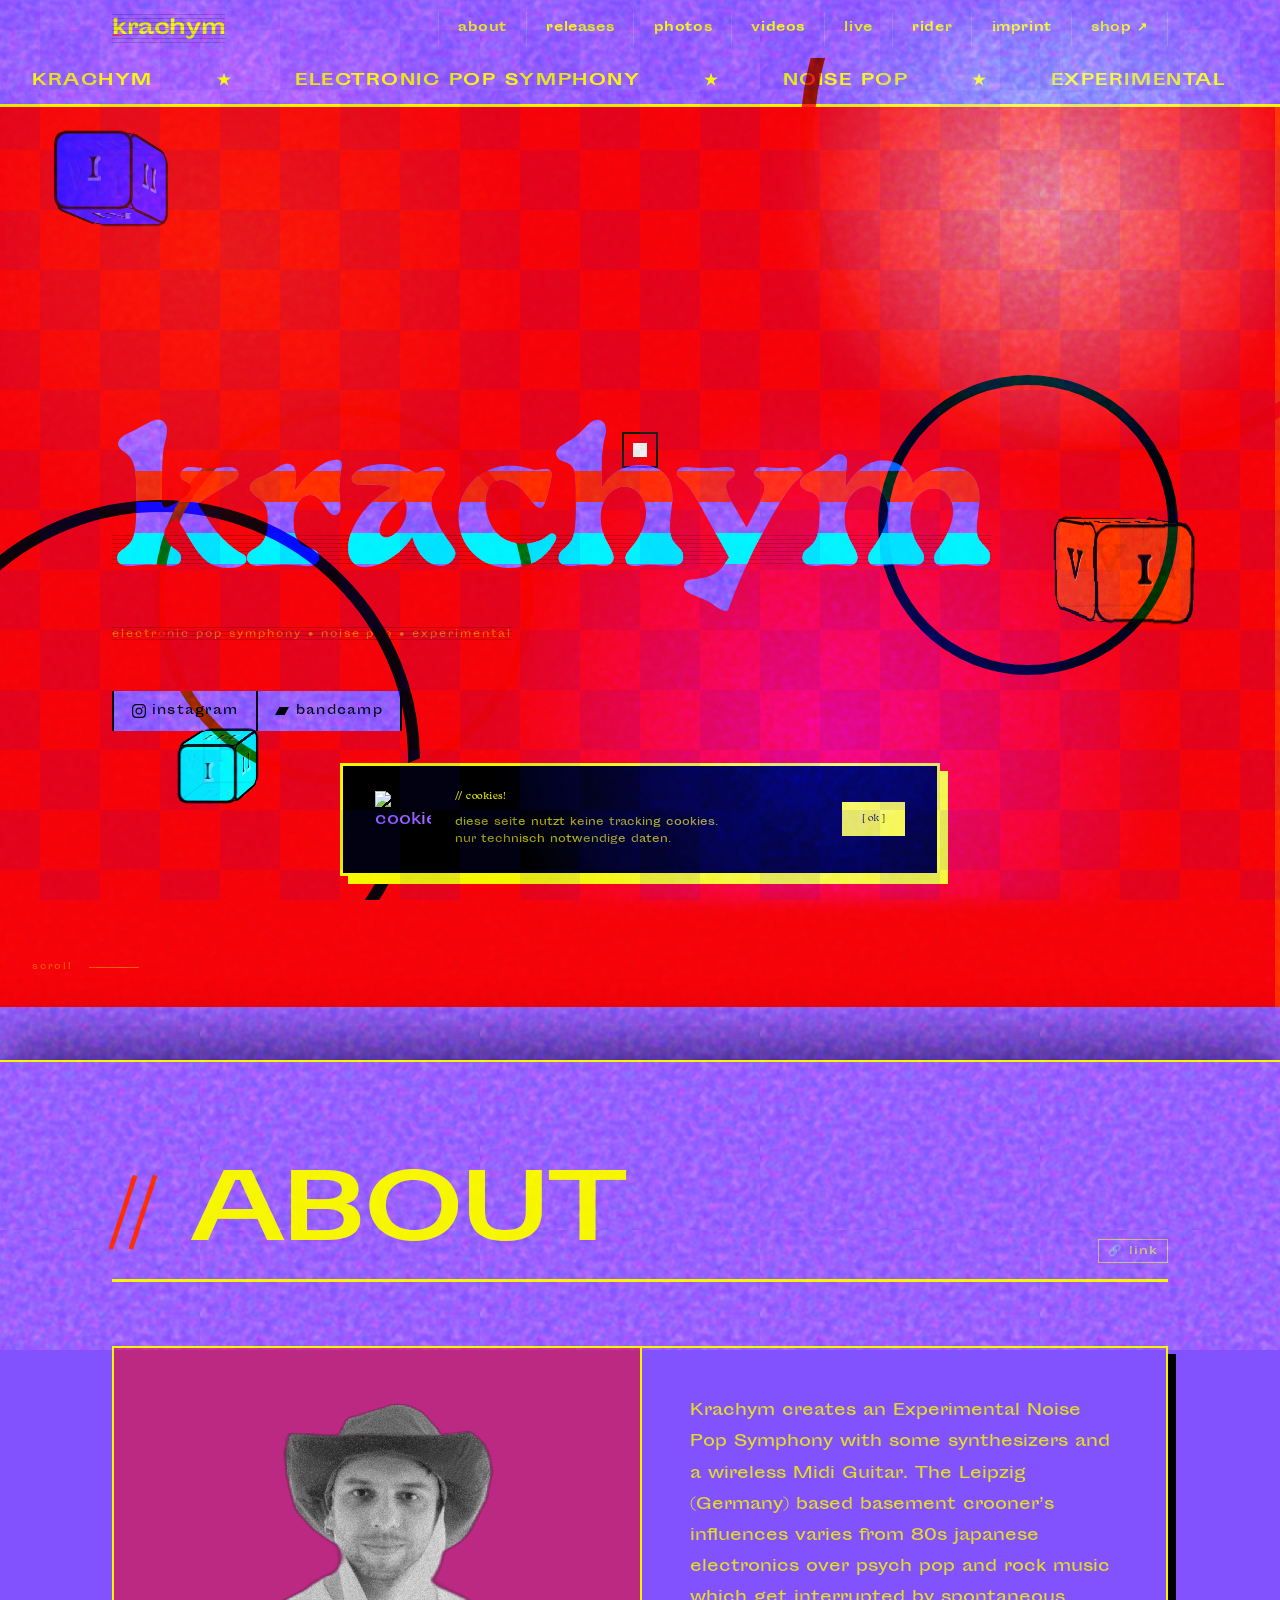
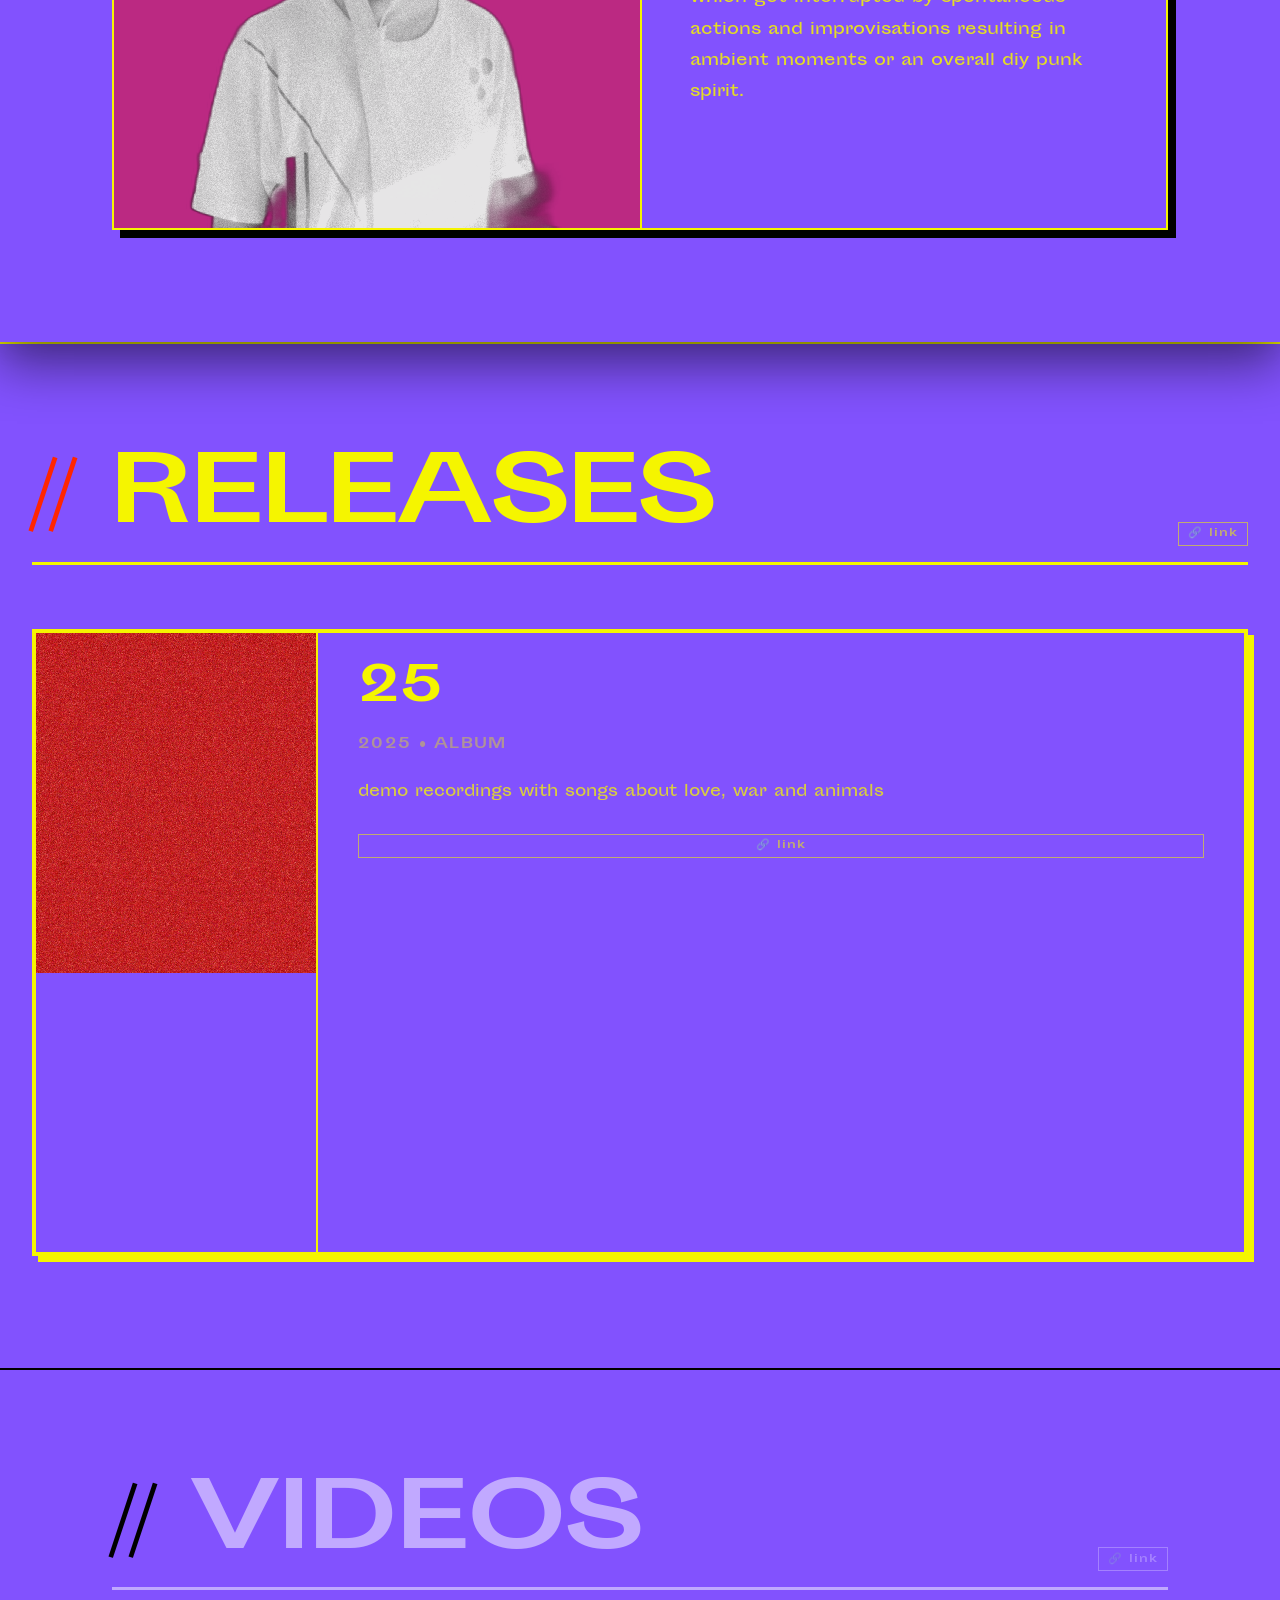
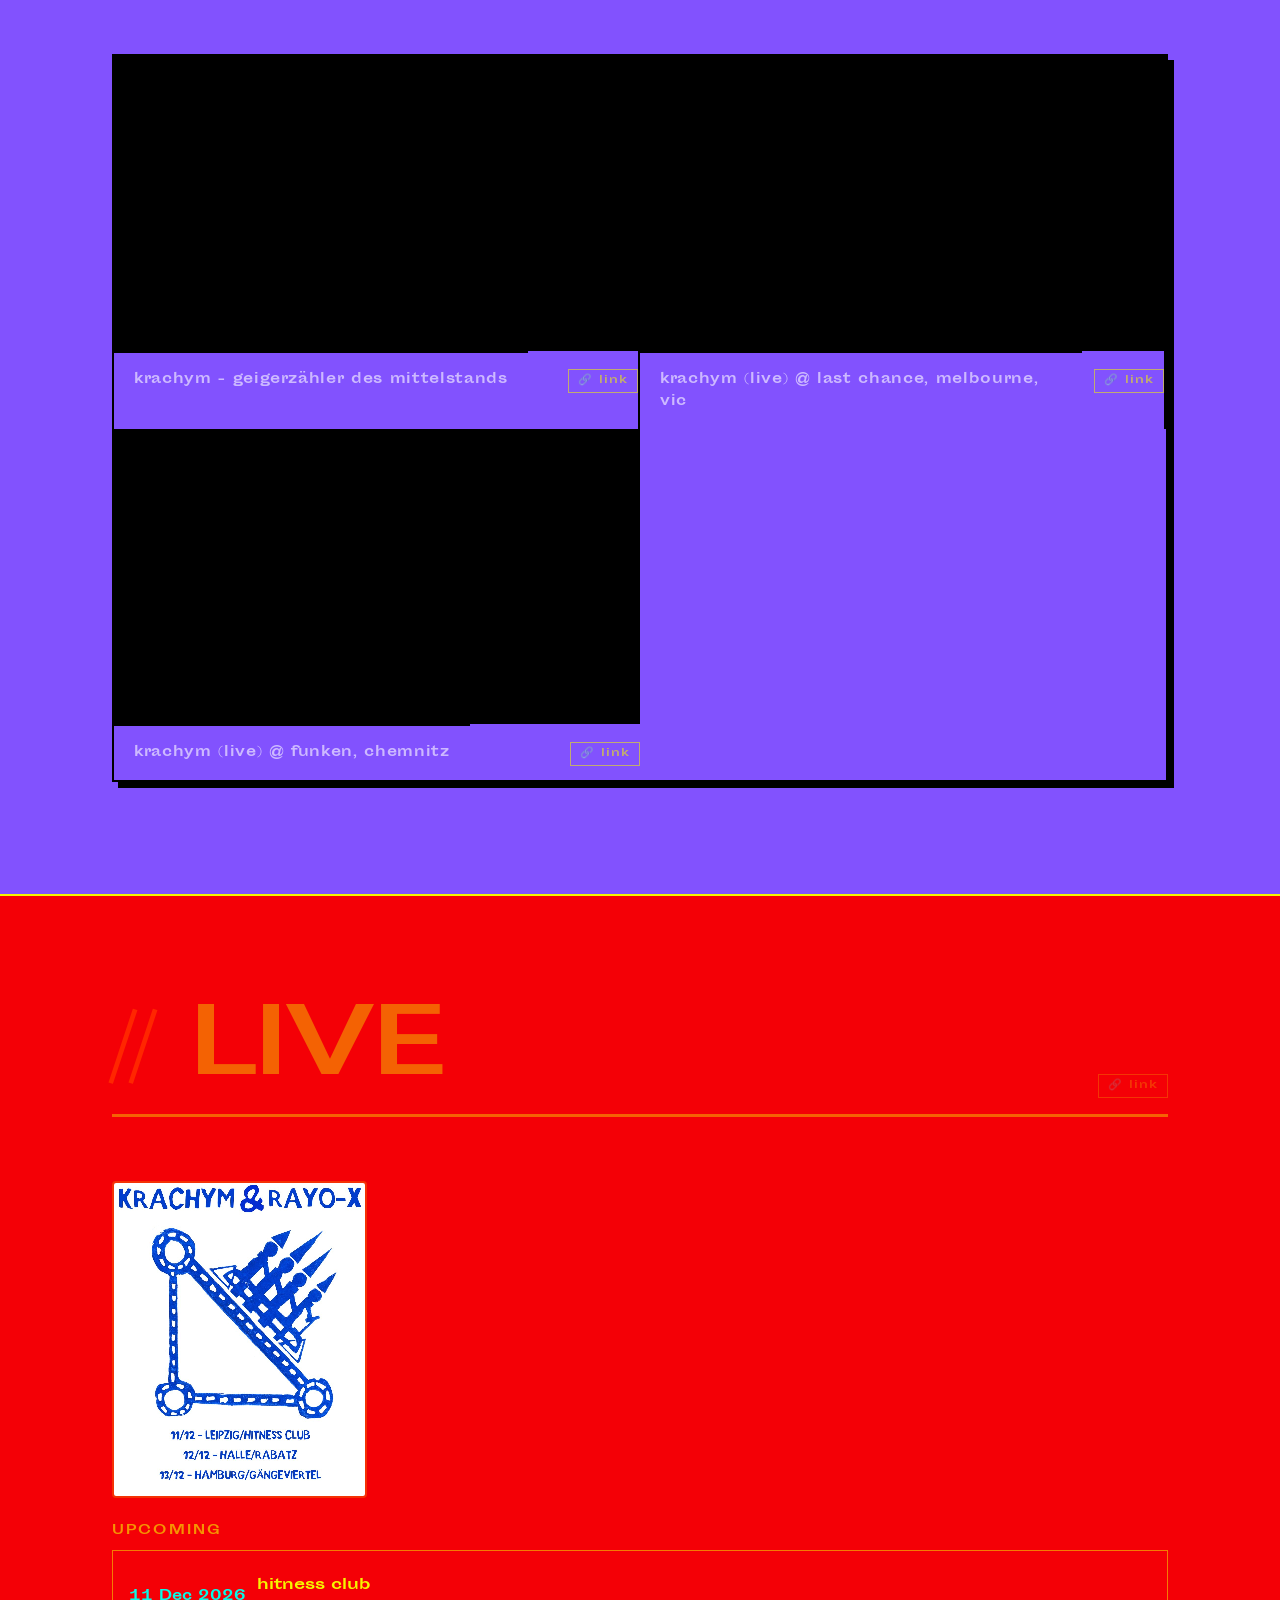
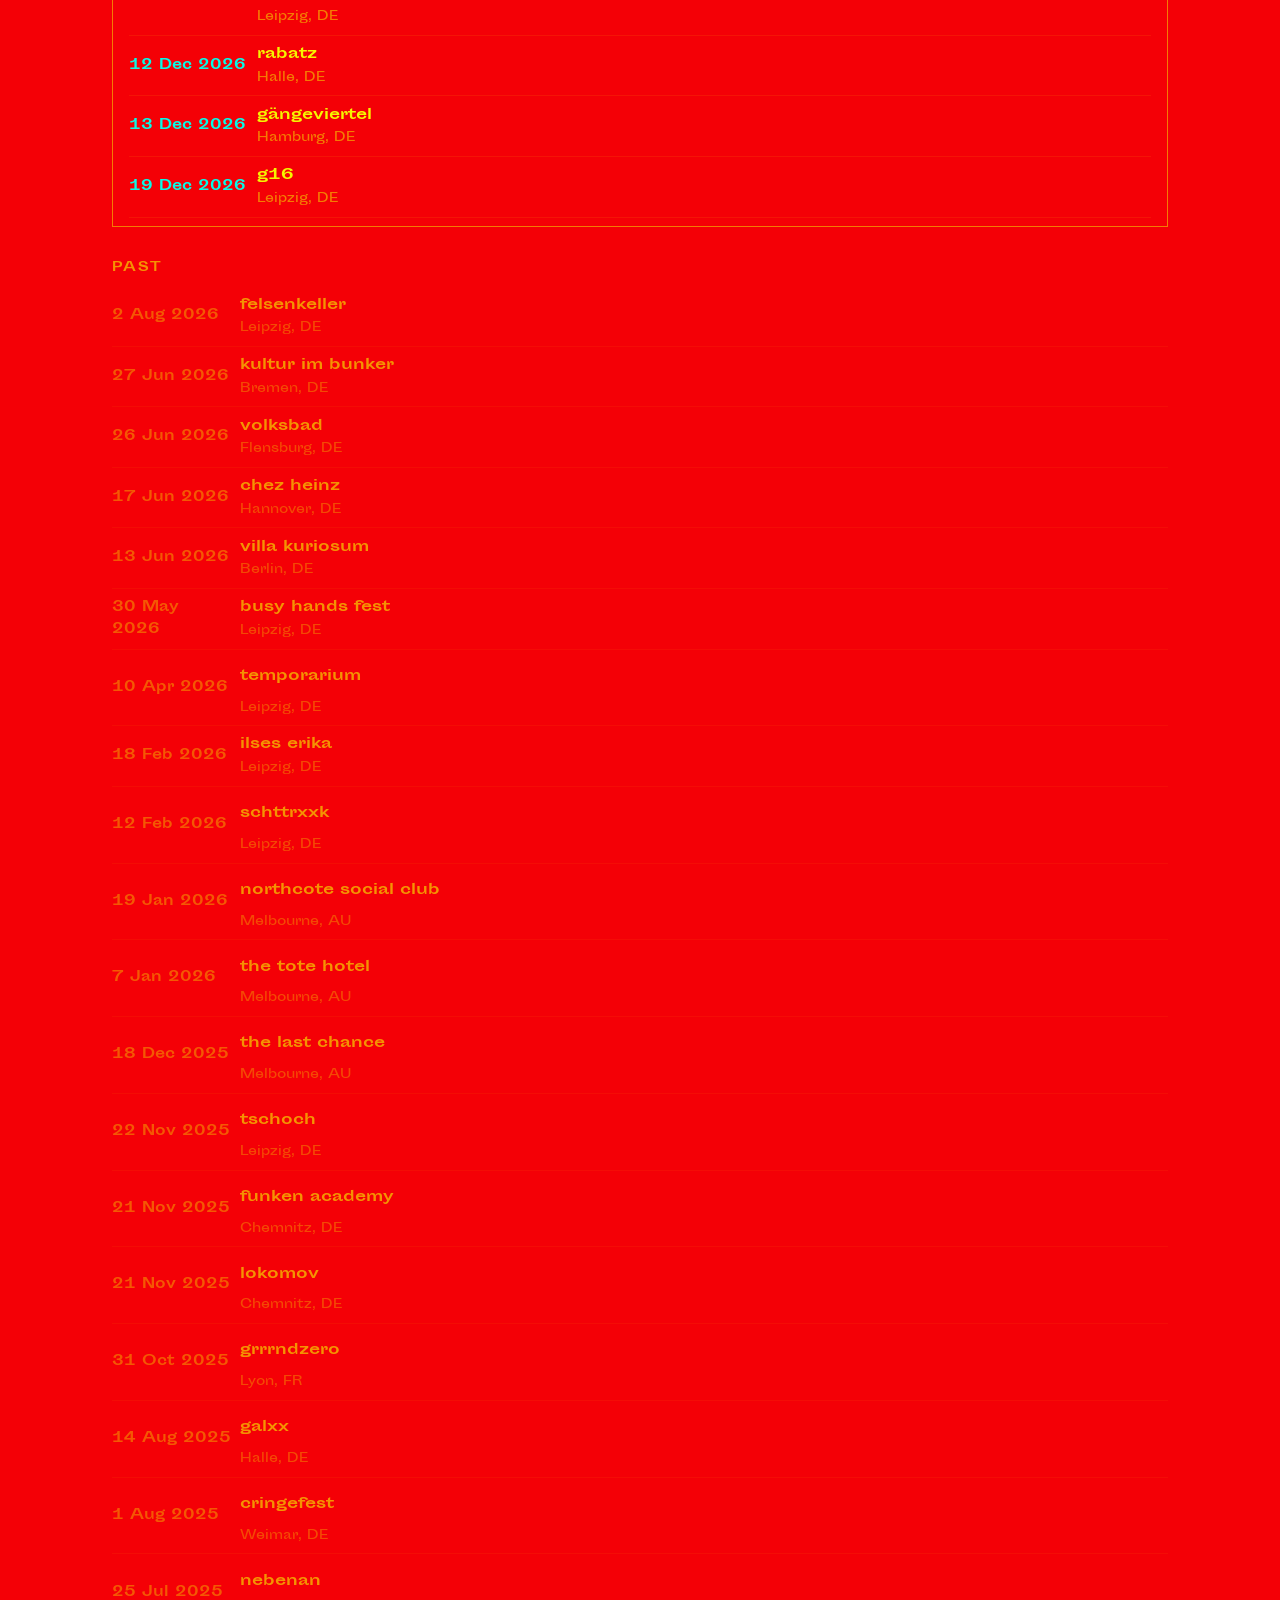
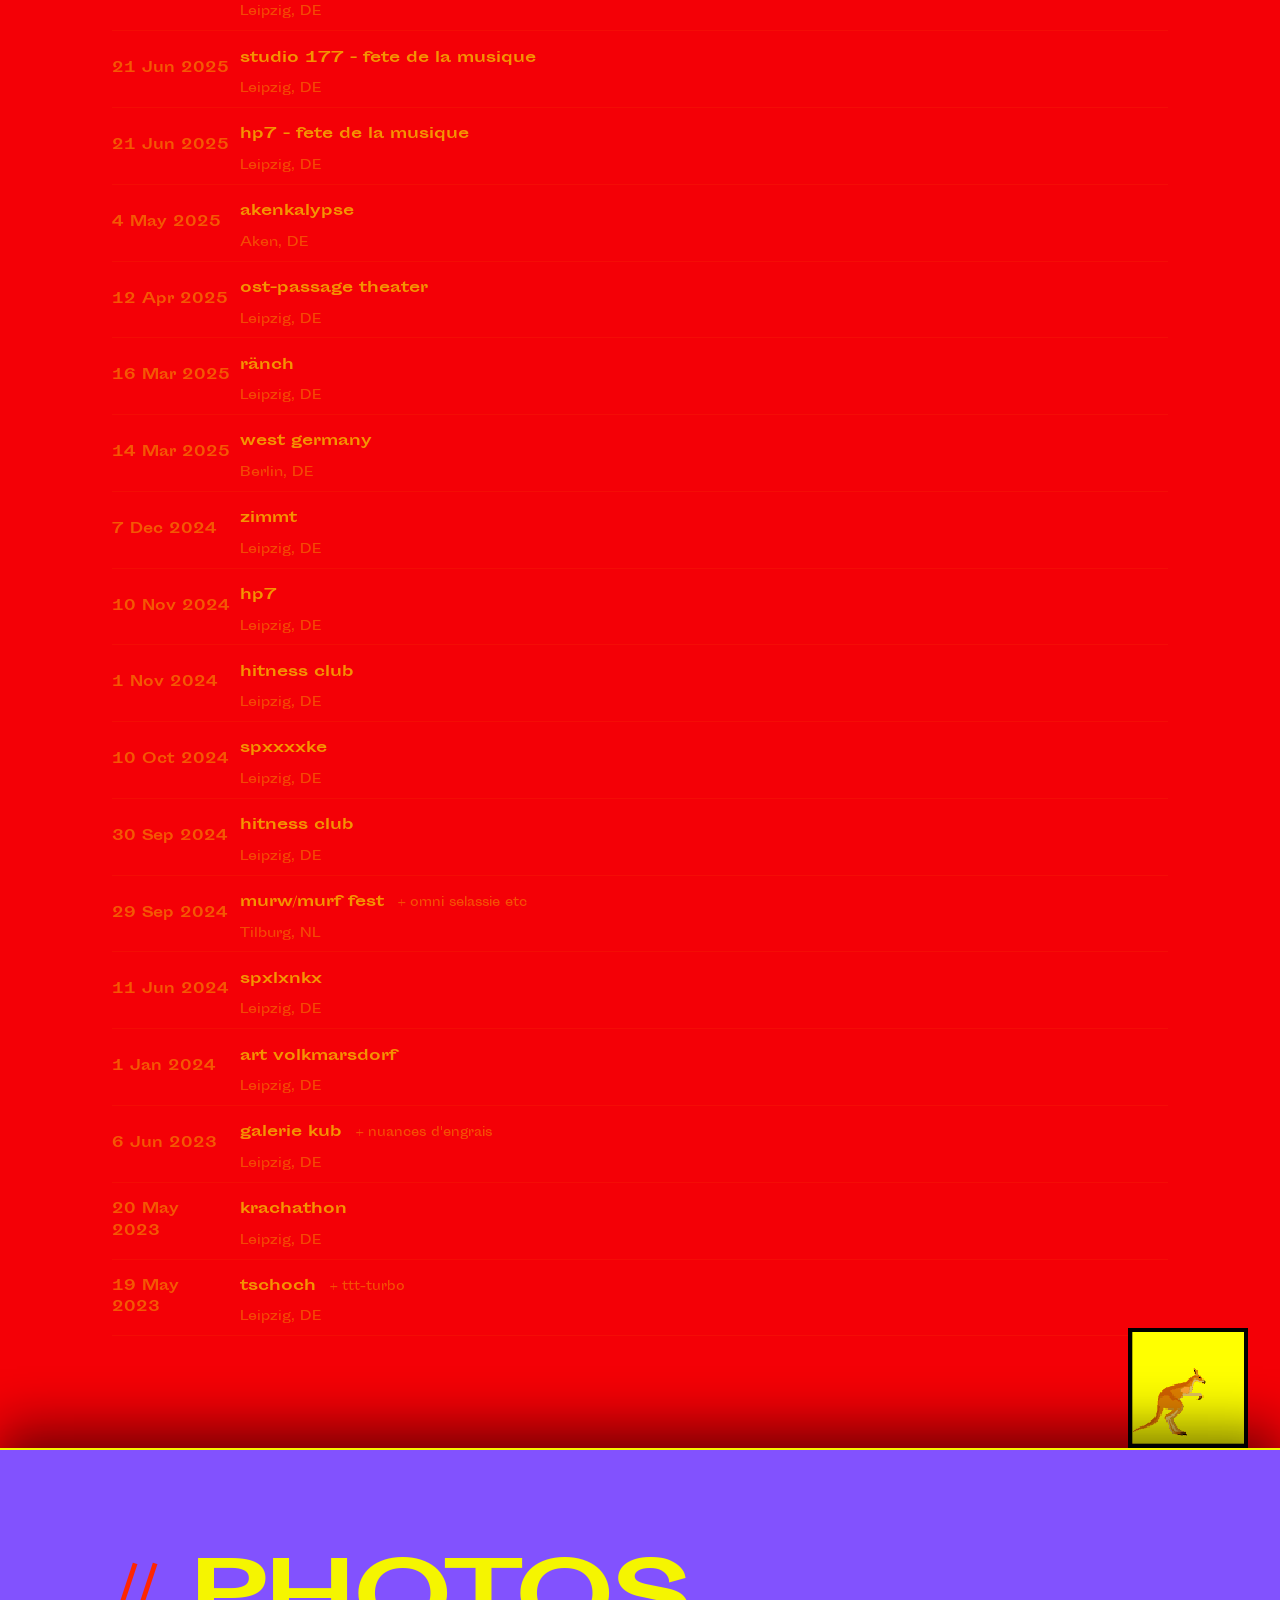
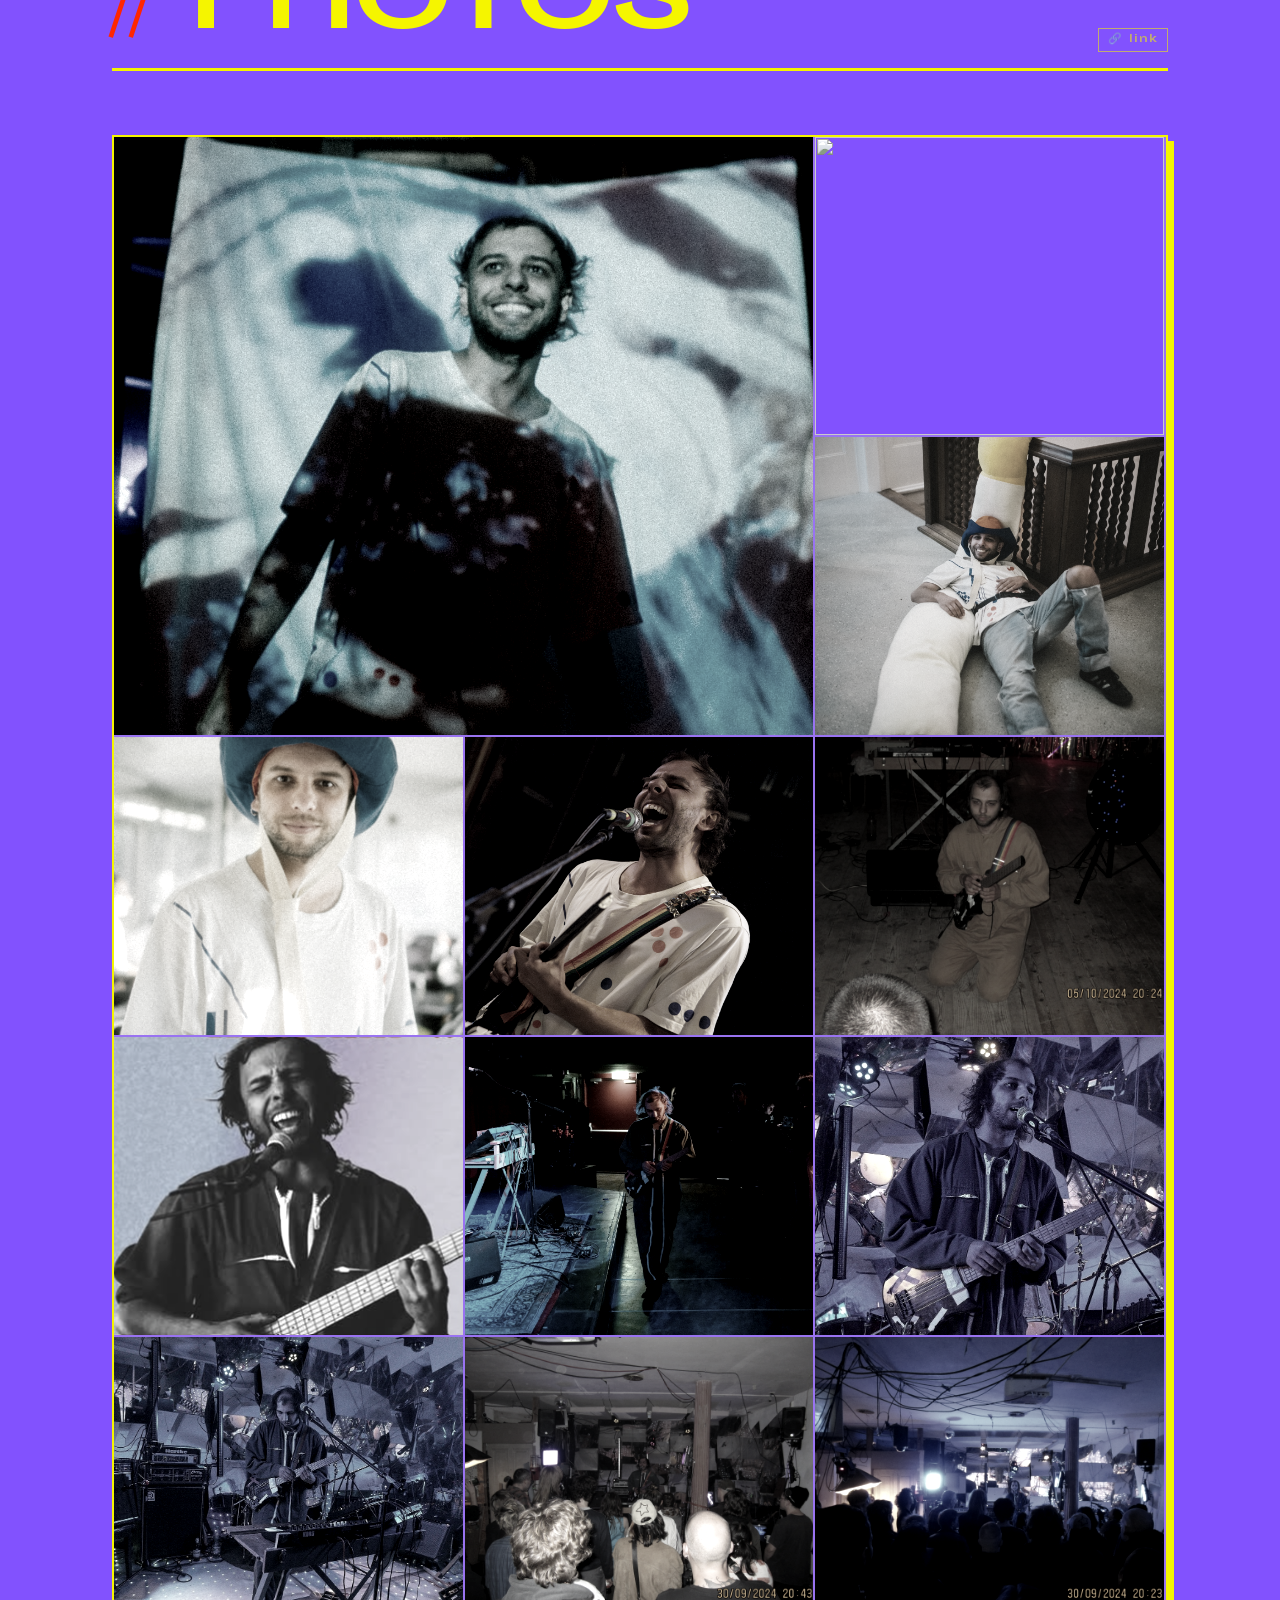
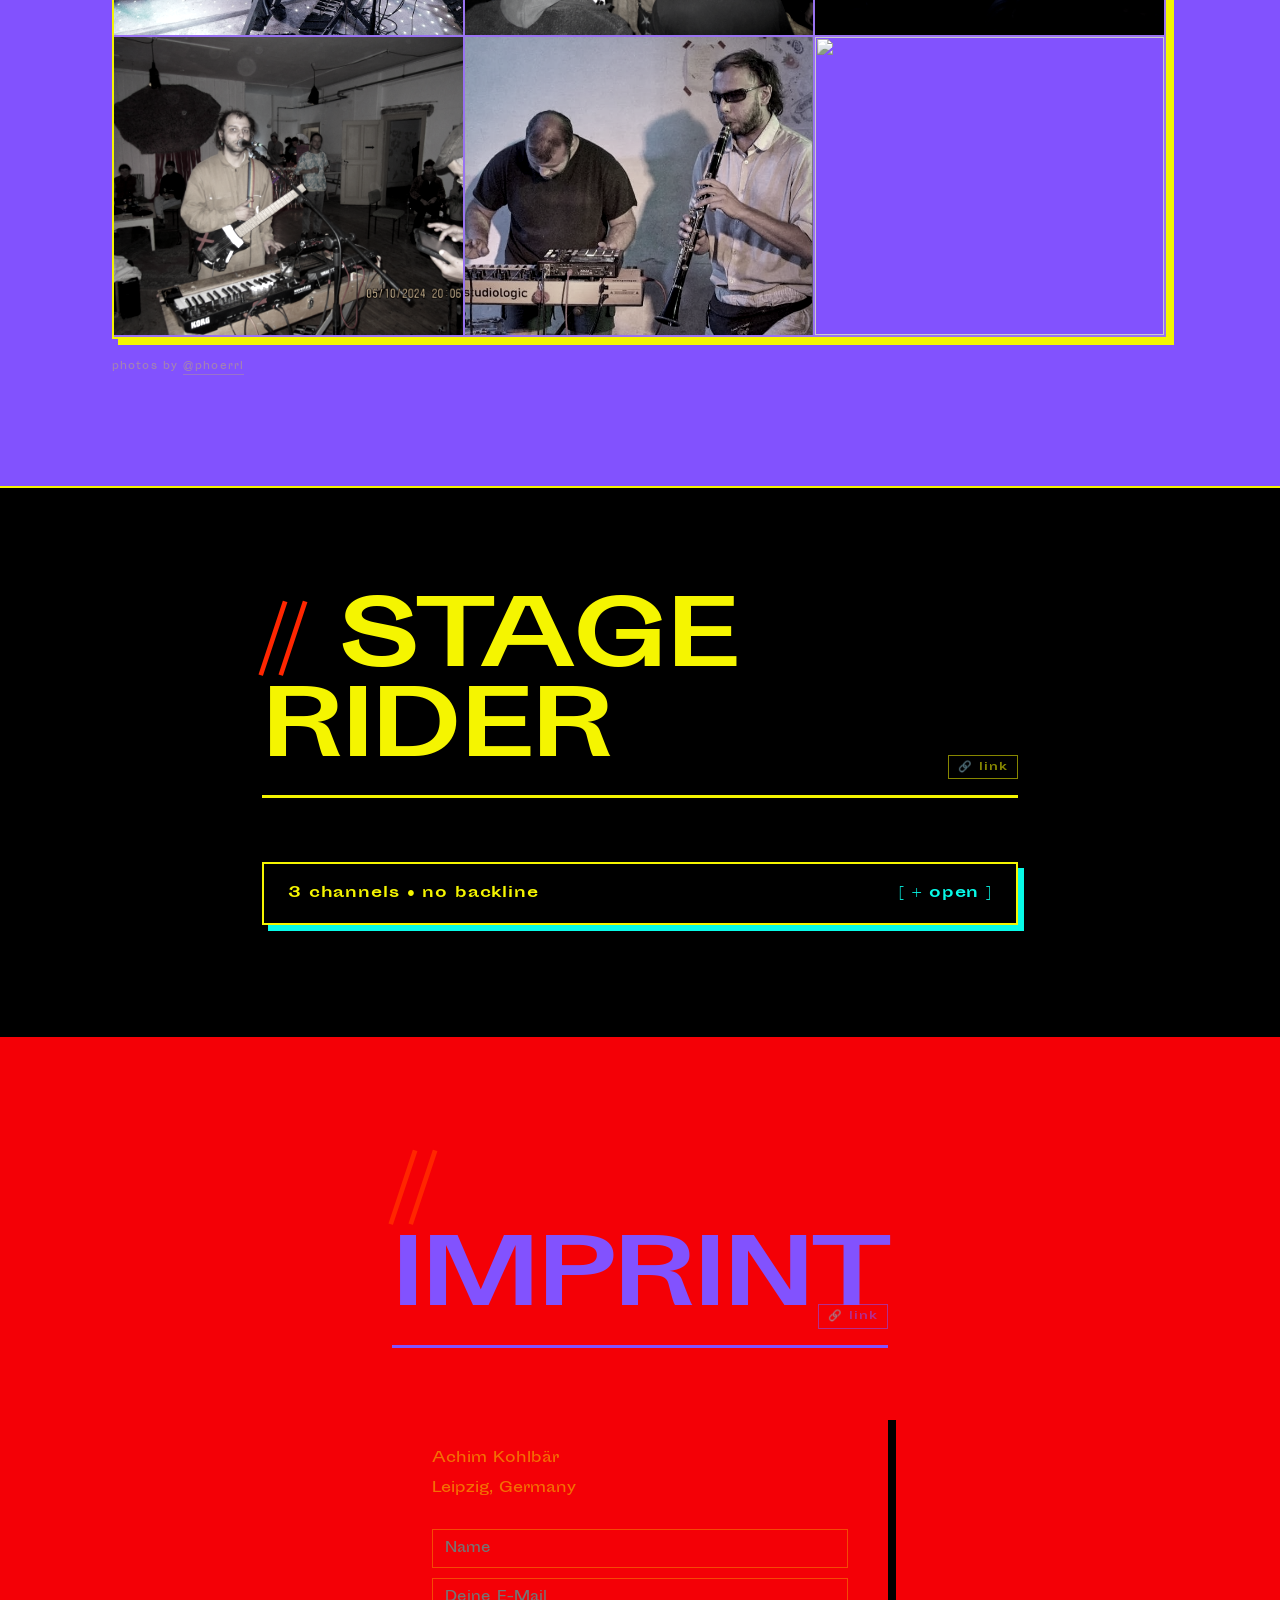
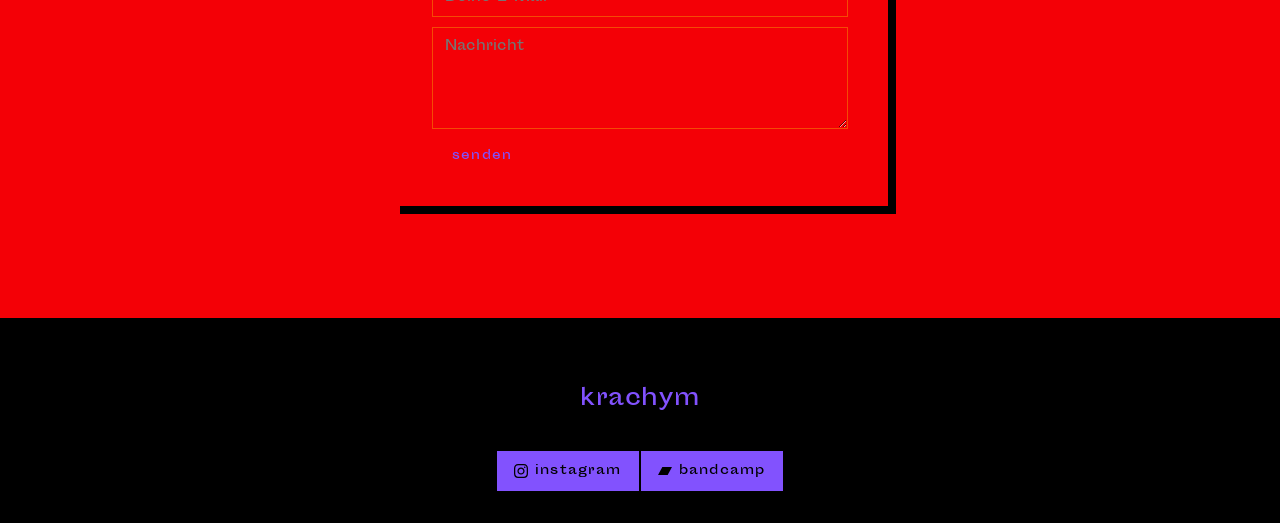
==== commit 32acc42a: "Wuerfel: drehende Cubes als echte Wuerfel mit roemischen Zahlen I-VI Co-Authored-By: Claude Opus 5.5" ====
--- a/index.html
+++ b/index.html
@@ -38,7 +38,7 @@
   <link rel="preconnect" href="https://bandcamp.com" />
   <link rel="preconnect" href="https://www.youtube.com" />
   <link rel="dns-prefetch" href="https://i.ytimg.com" />
-  <link rel="stylesheet" href="style.css?v=18" />
+  <link rel="stylesheet" href="style.css?v=19" />
   <style>
     :root {
       --text: #8252fe;
@@ -305,6 +305,6 @@
 
   <div id="share-toast" class="share-toast" role="status" aria-live="polite"></div>
 
-  <script src="script.js?v=19"></script>
+  <script src="script.js?v=20"></script>
 </body>
 </html>
--- a/style.css
+++ b/style.css
@@ -1710,6 +1710,28 @@
 .obj-cube .lofi-face:nth-child(5) { transform: rotateX(90deg)  translateZ(calc(var(--s) / 2)); }
 .obj-cube .lofi-face:nth-child(6) { transform: rotateX(-90deg) translateZ(calc(var(--s) / 2)); }
 
+/* dice: rounded faces with roman numerals, opposite faces add up to VII */
+.obj-cube .lofi-face {
+  border-radius: 16%;
+  display: flex;
+  align-items: center;
+  justify-content: center;
+}
+.obj-cube .lofi-face::after {
+  font-family: var(--font-display);
+  font-weight: 700;
+  font-size: calc(var(--s) * 0.42);
+  line-height: 1;
+  color: #000;
+  text-shadow: 1px 1px 0 rgba(255,255,255,0.35);
+}
+.obj-cube .lofi-face:nth-child(1)::after { content: 'I'; }
+.obj-cube .lofi-face:nth-child(2)::after { content: 'VI'; }
+.obj-cube .lofi-face:nth-child(3)::after { content: 'II'; }
+.obj-cube .lofi-face:nth-child(4)::after { content: 'V'; }
+.obj-cube .lofi-face:nth-child(5)::after { content: 'III'; }
+.obj-cube .lofi-face:nth-child(6)::after { content: 'IV'; }
+
 @keyframes obj-spin {
   from { transform: rotateX(0deg)   rotateY(0deg); }
   to   { transform: rotateX(360deg) rotateY(360deg); }
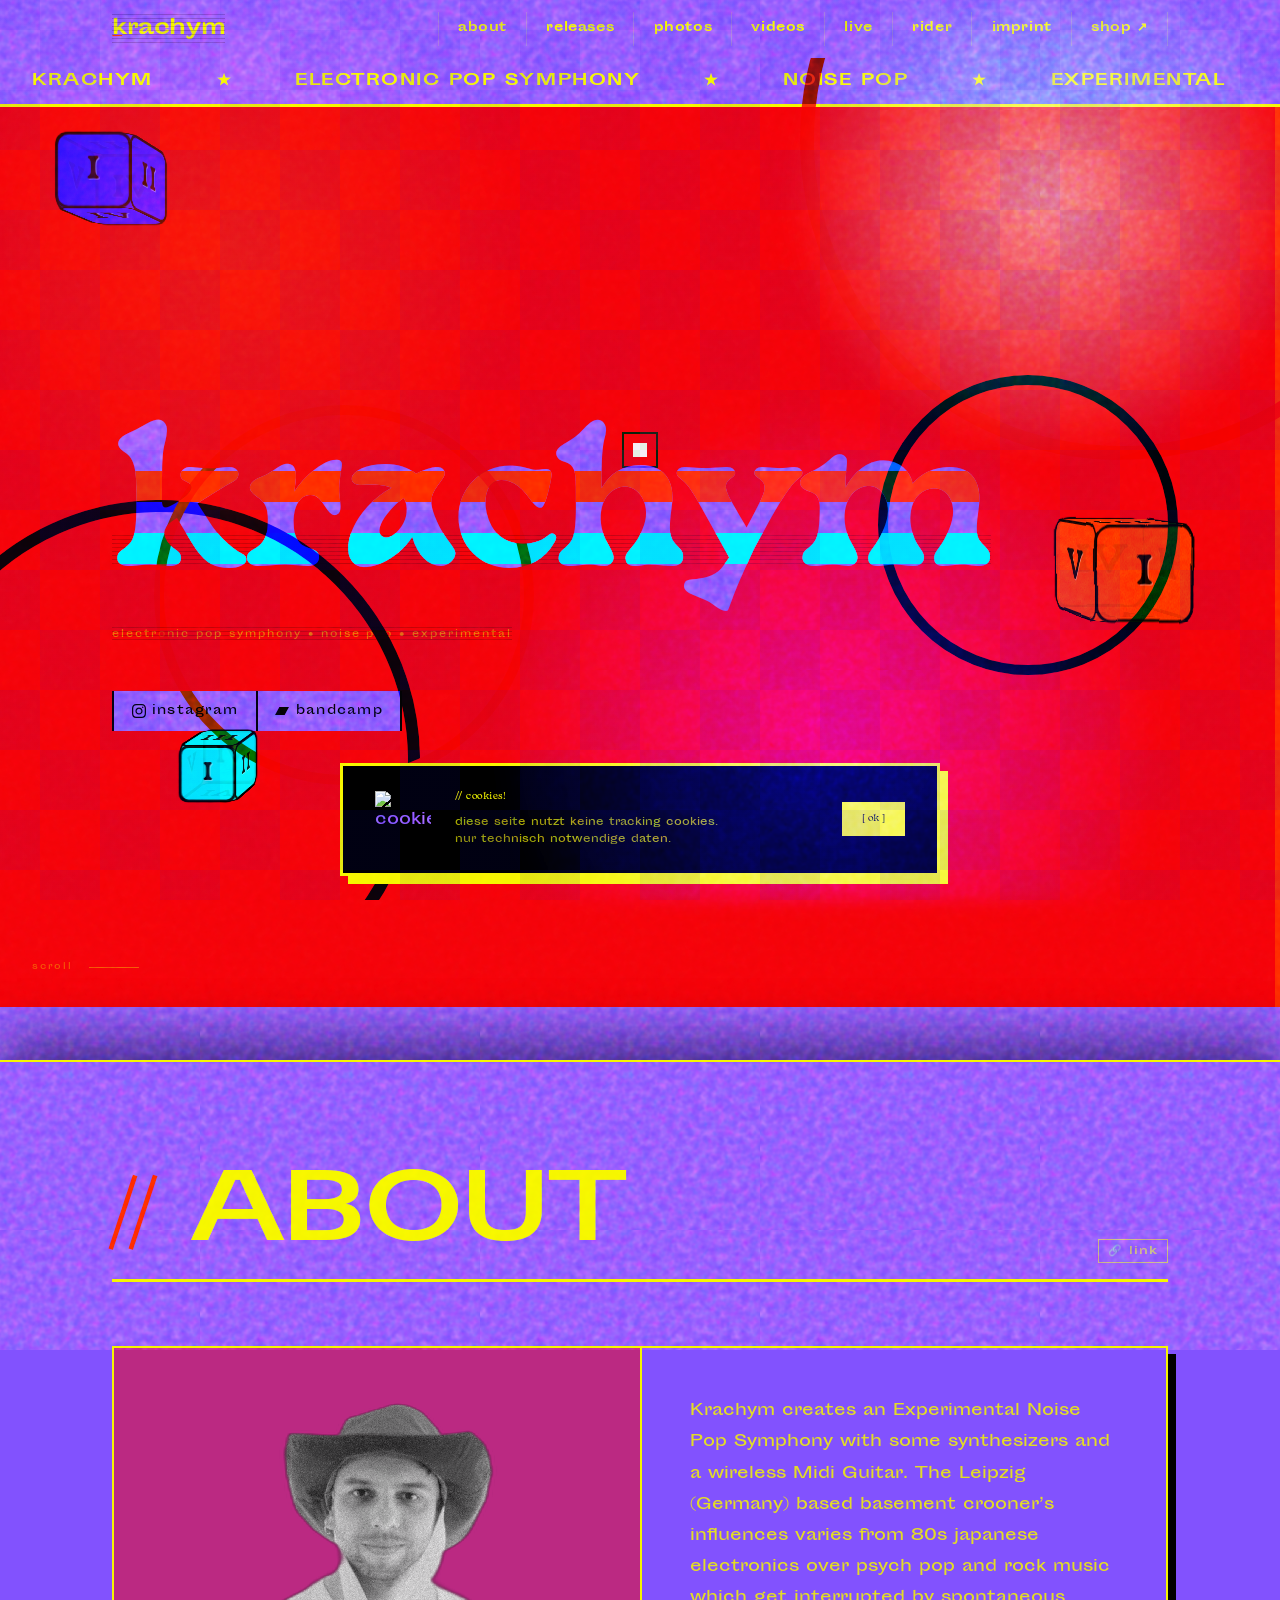
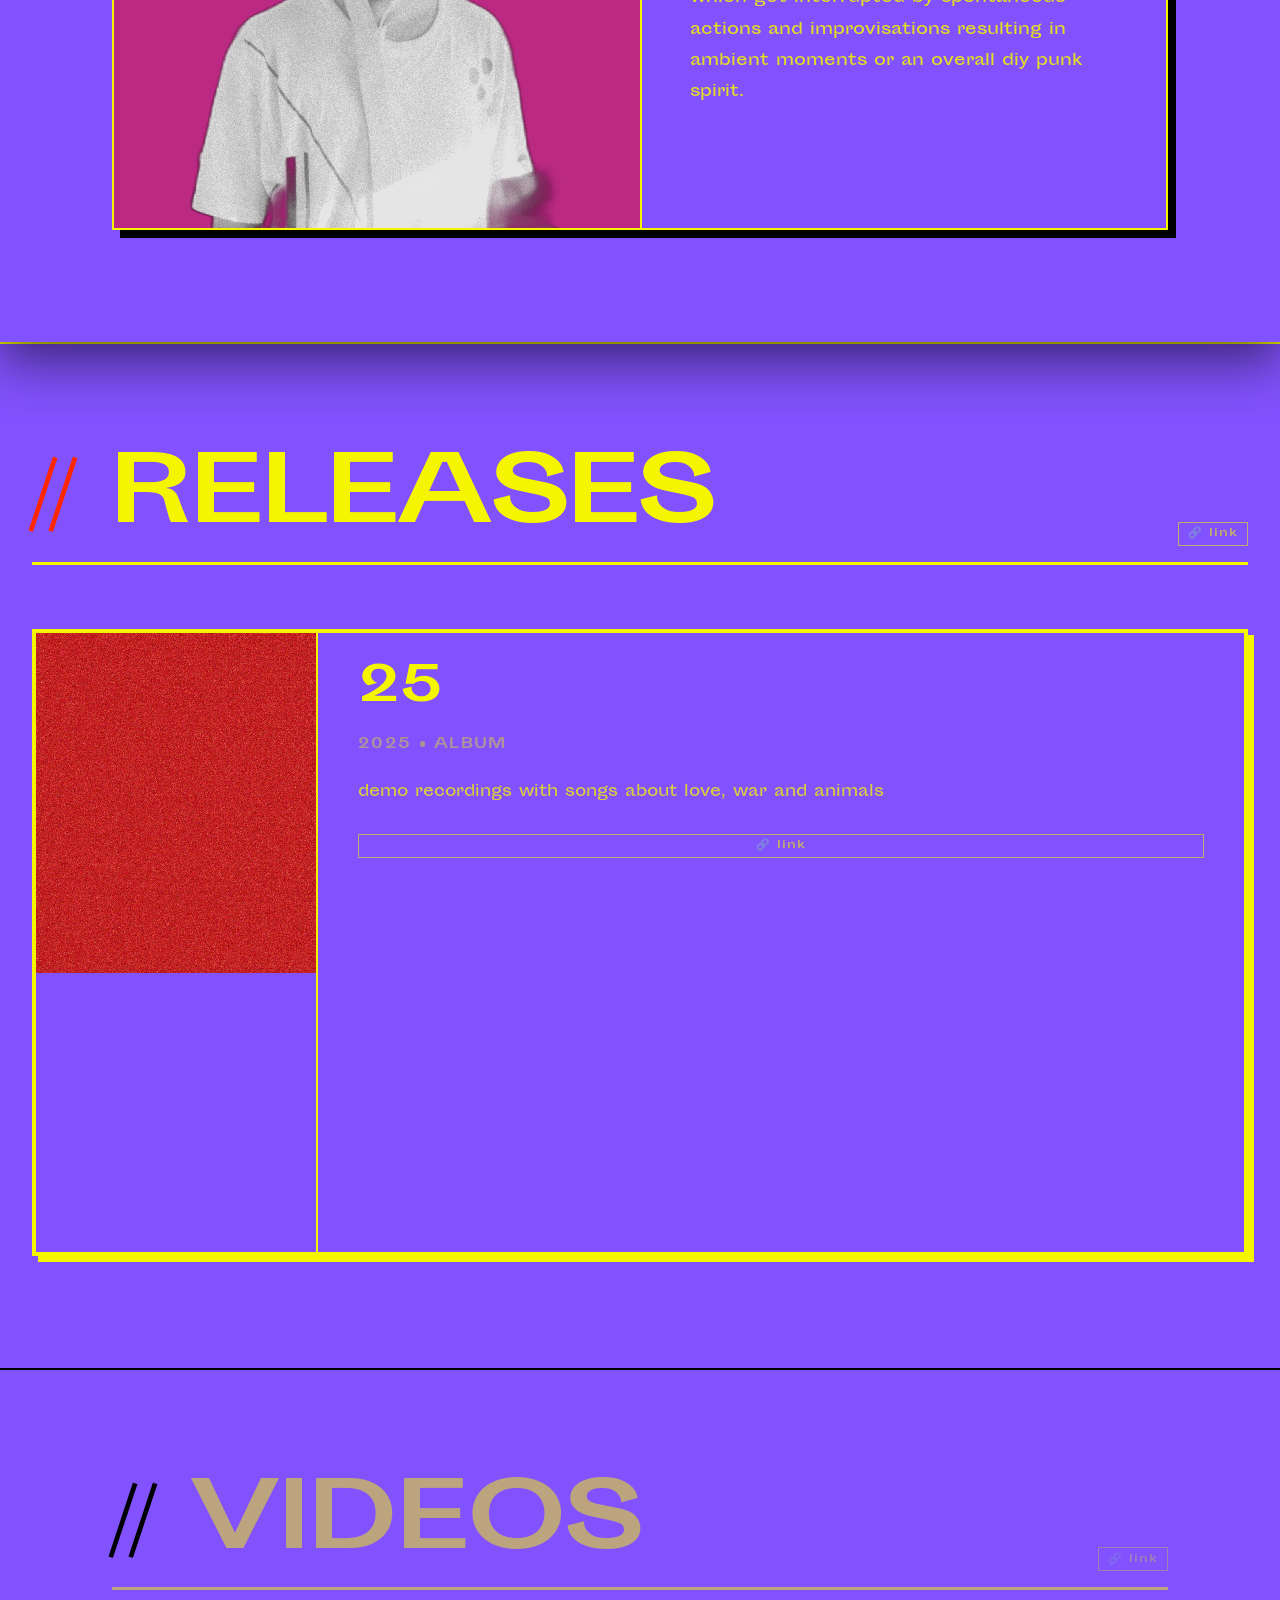
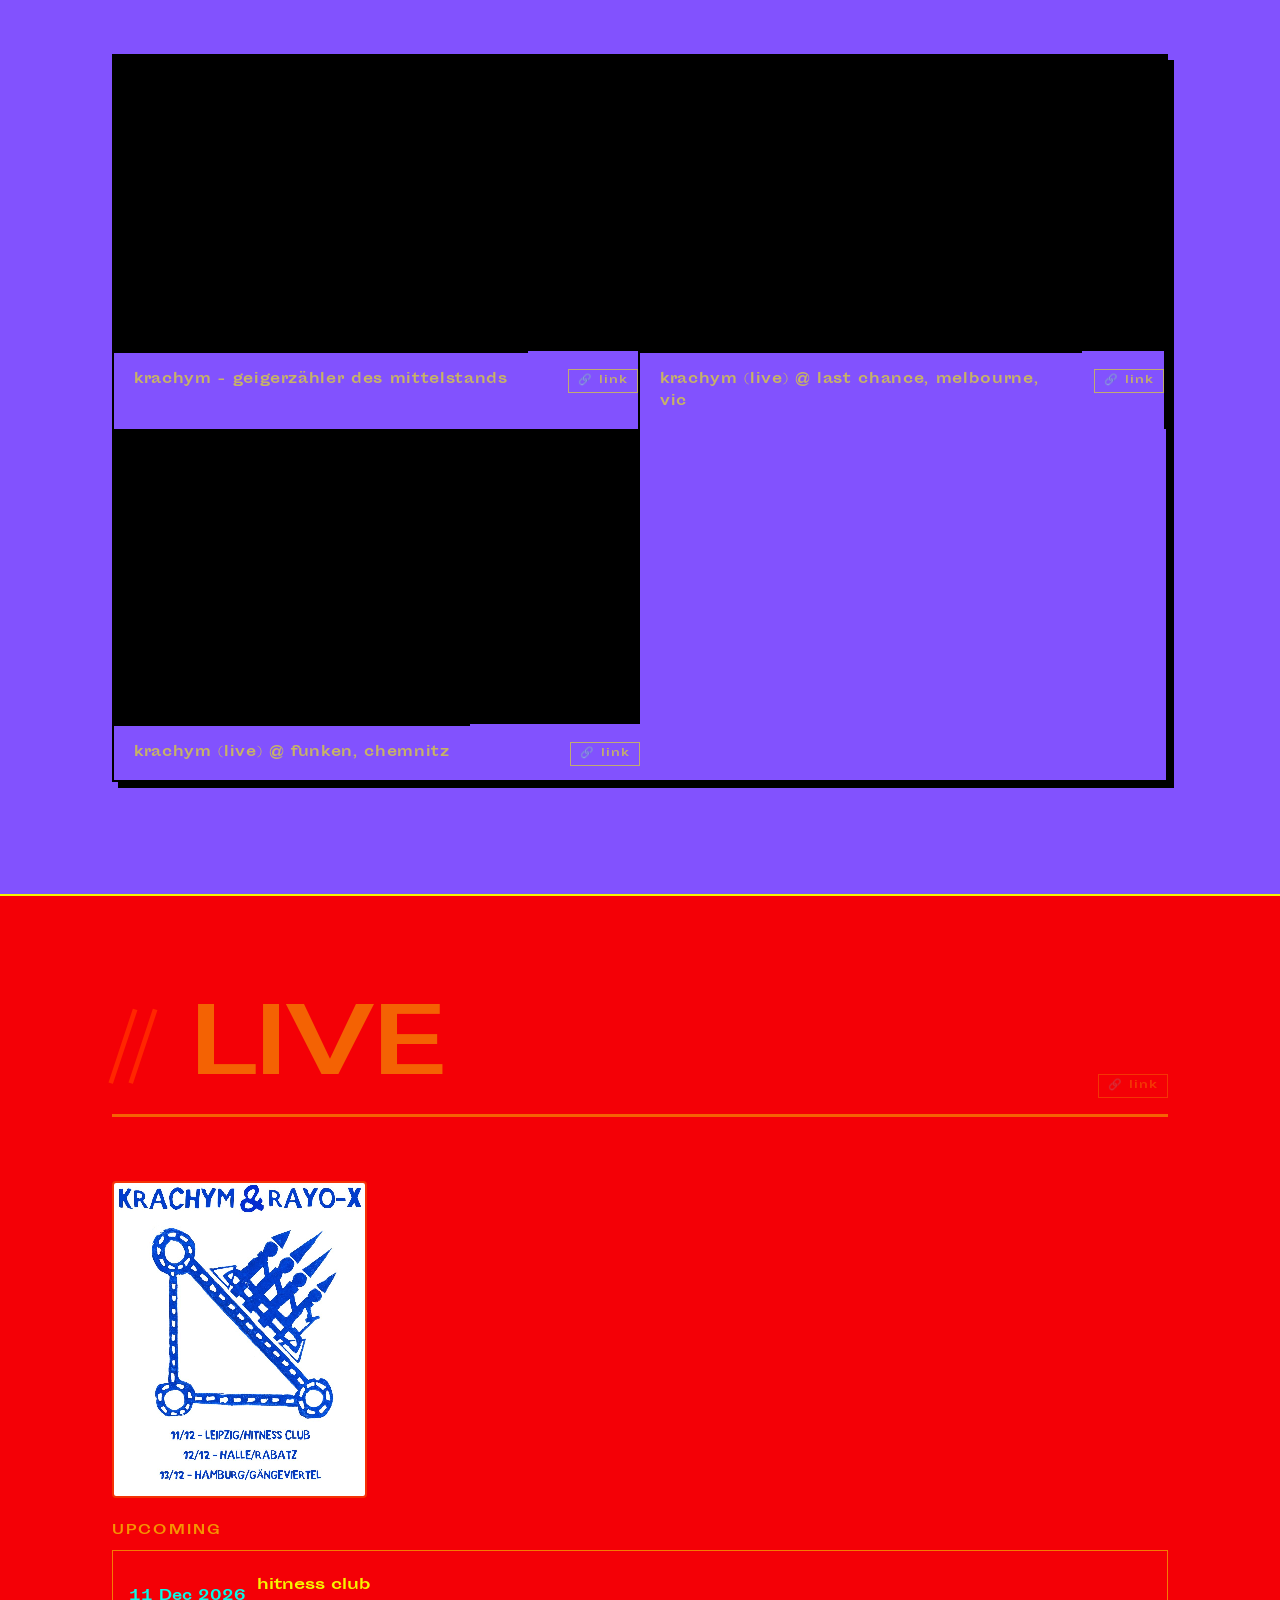
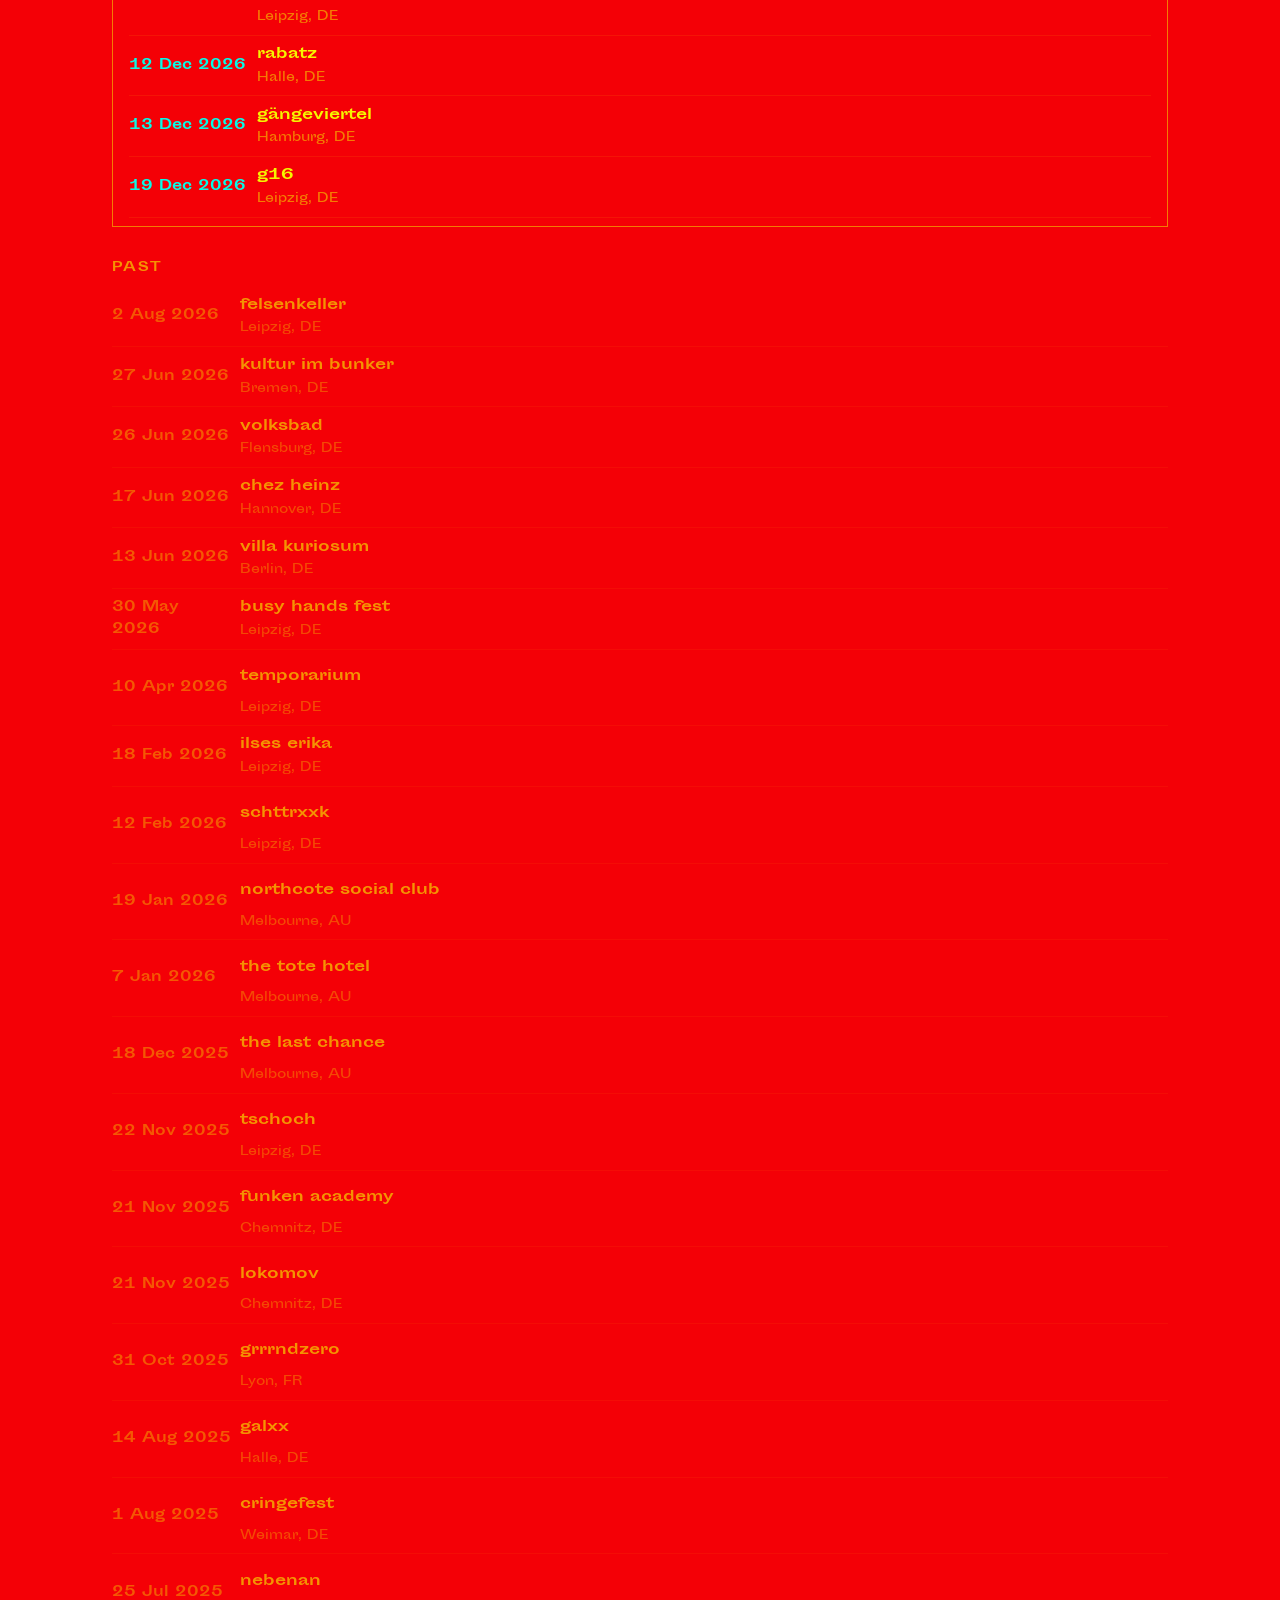
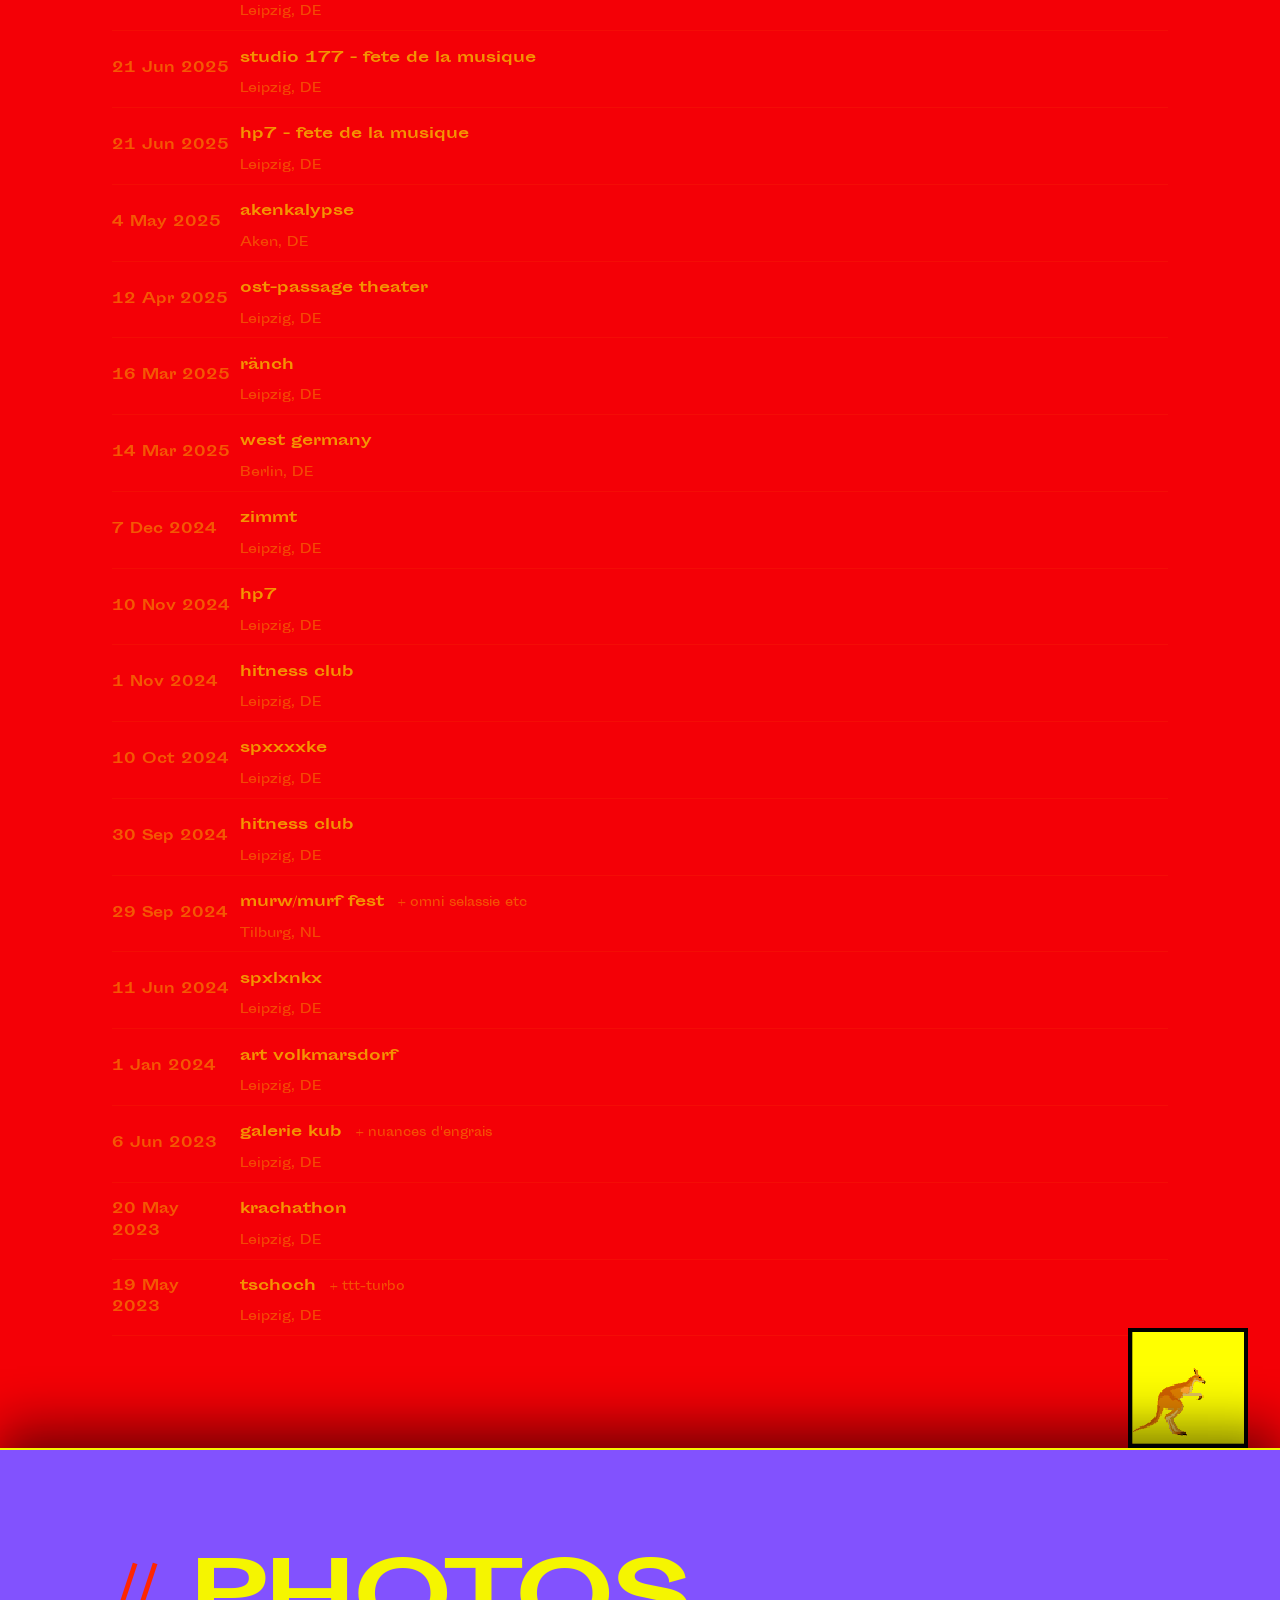
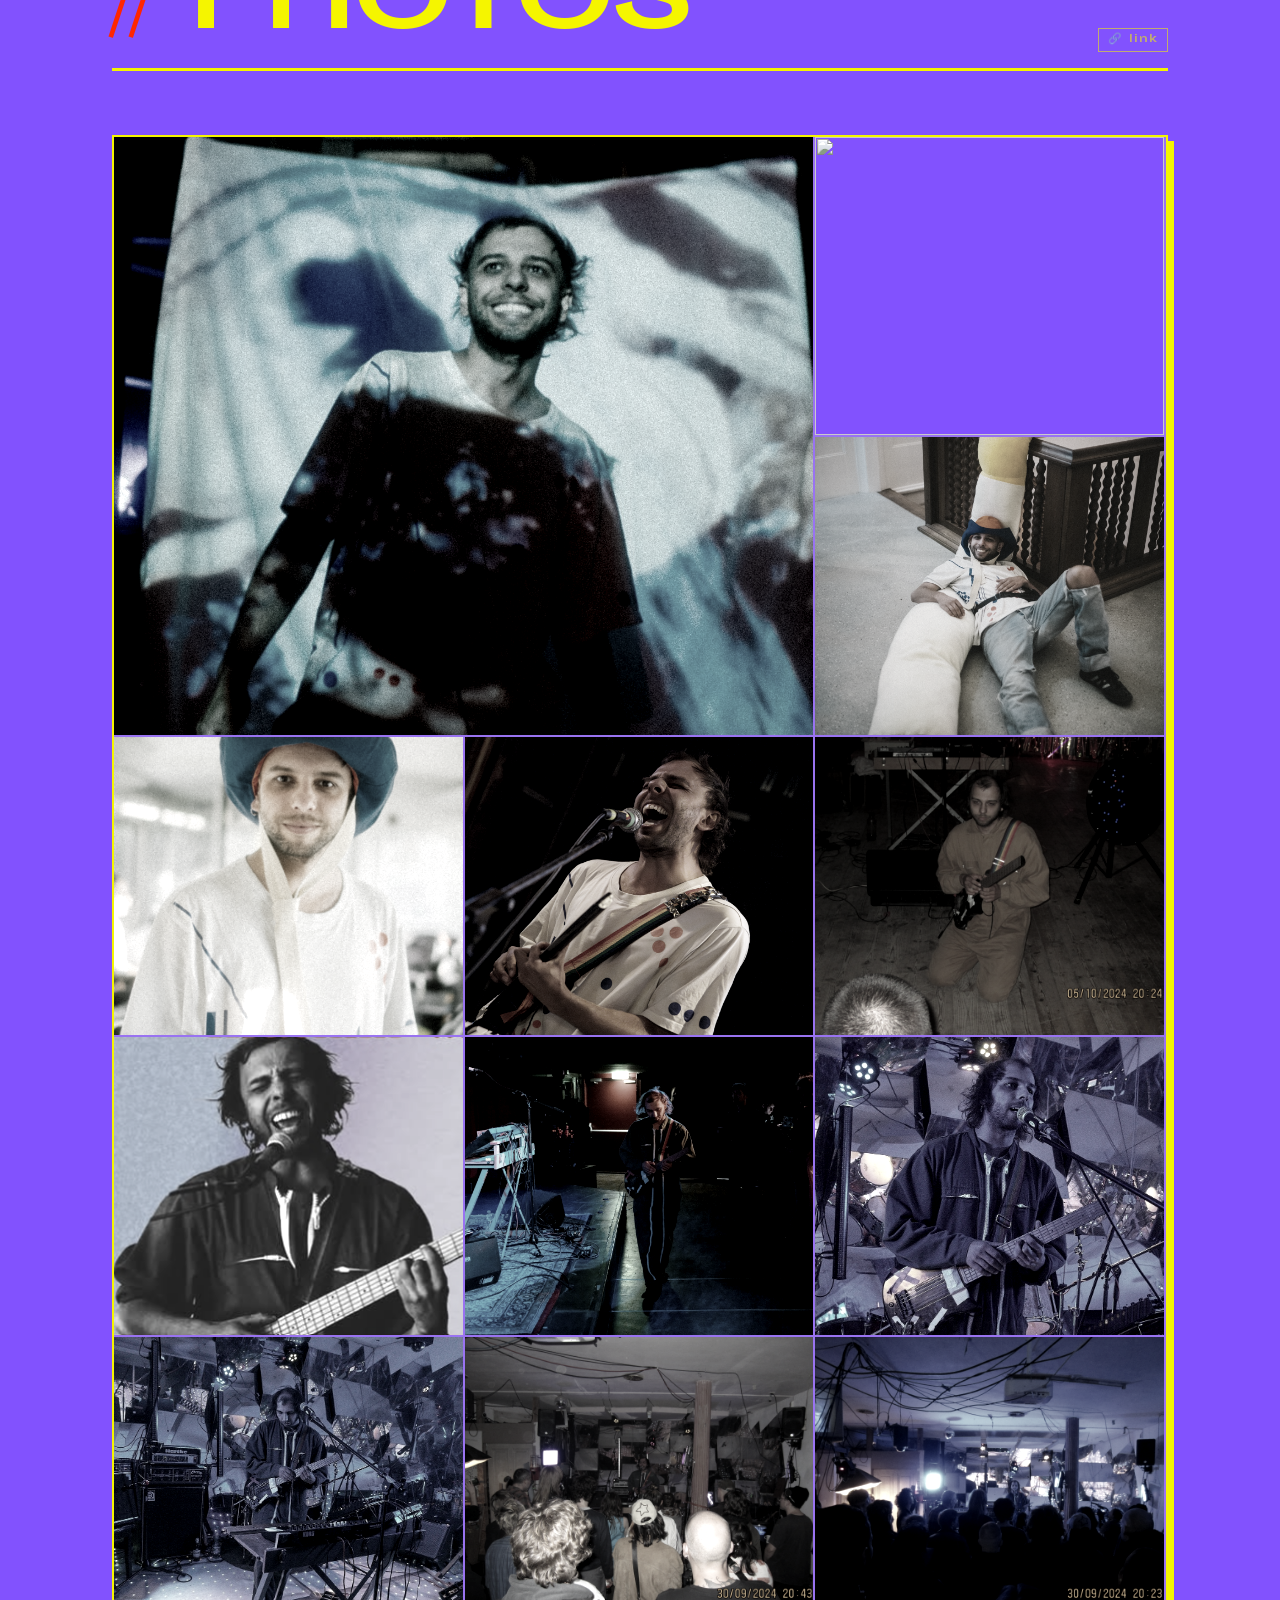
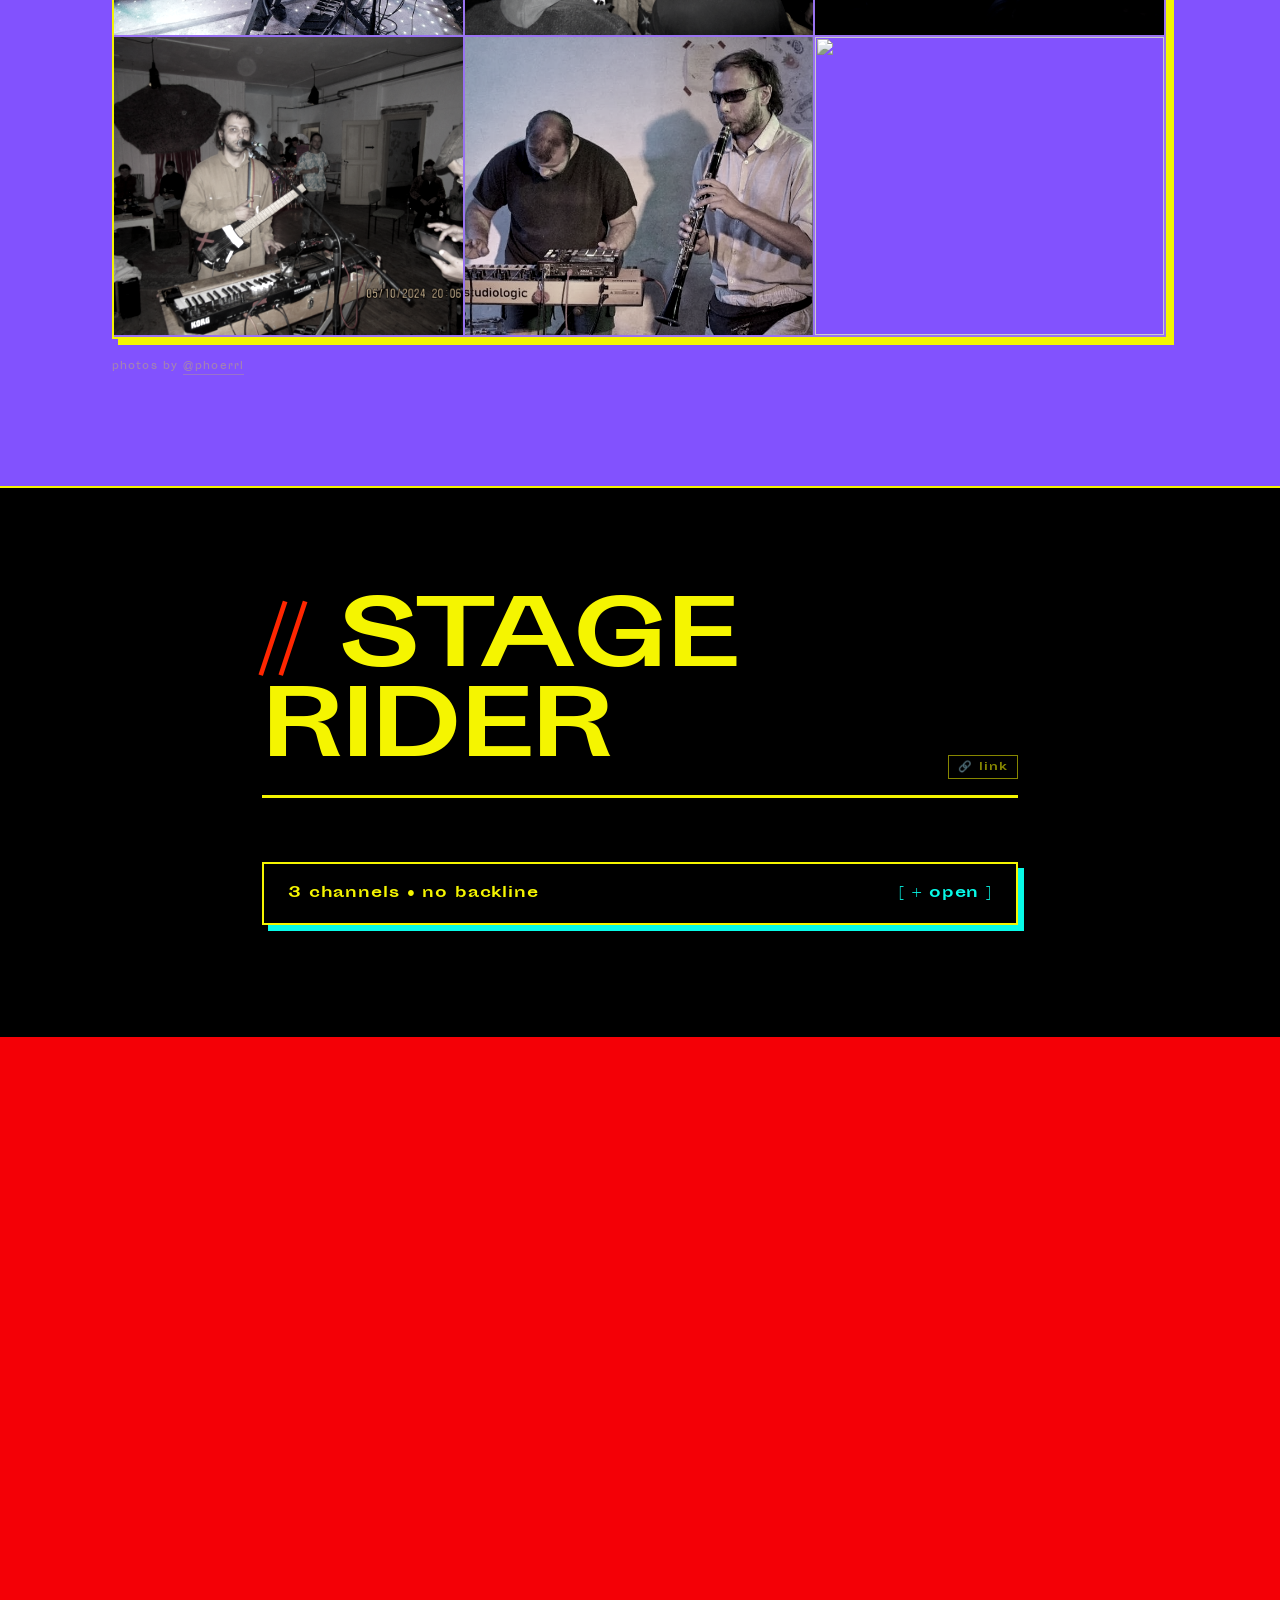
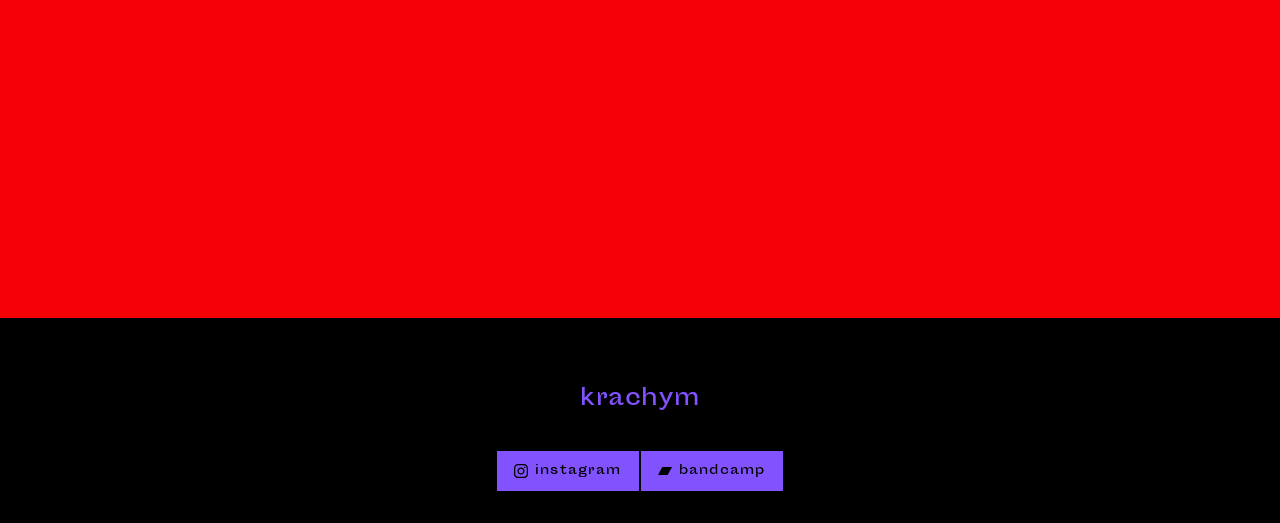
==== commit dfe78b8f: "Farbmodi: Texte in Bio/Releases/Fotos/Videos folgen der Sektionsfarbe (gelb auf gelb behoben) Co-Aut" ====
--- a/index.html
+++ b/index.html
@@ -38,7 +38,7 @@
   <link rel="preconnect" href="https://bandcamp.com" />
   <link rel="preconnect" href="https://www.youtube.com" />
   <link rel="dns-prefetch" href="https://i.ytimg.com" />
-  <link rel="stylesheet" href="style.css?v=19" />
+  <link rel="stylesheet" href="style.css?v=20" />
   <style>
     :root {
       --text: #8252fe;
--- a/style.css
+++ b/style.css
@@ -372,27 +372,27 @@
 
 /* HIGH CONTRAST SECTIONS */
 #about   { background: var(--black);  color: #f5f500; --border: 2px solid #f5f500; }
-#about   .section-title { color: #f5f500; }
-#about   .about-text p { color: rgba(245,245,0,0.85); }
+#about   .section-title { color: inherit; }
+#about   .about-text p { color: color-mix(in srgb, currentColor 85%, transparent); }
 
 #releases{ background: var(--blue);   color: #f5f500; --border: 2px solid #f5f500; --shadow: 6px 6px 0 #f5f500; }
-#releases .section-title { color: #f5f500; font-size: calc(clamp(2rem, 5vw, 3.5rem) * var(--heading-scale, 1)); }
-#releases .release-title { color: #f5f500; }
-#releases .release-meta  { color: rgba(245,245,0,0.4); }
-#releases .release-info  { border-top-color: rgba(245,245,0,0.2); }
-#releases .releases-grid { border-color: #f5f500; box-shadow: 6px 6px 0 #f5f500; }
-#releases .release-card  { border-right-color: rgba(245,245,0,0.25); border-bottom-color: rgba(245,245,0,0.25); }
+#releases .section-title { color: inherit; font-size: calc(clamp(2rem, 5vw, 3.5rem) * var(--heading-scale, 1)); }
+#releases .release-title { color: inherit; }
+#releases .release-meta  { color: color-mix(in srgb, currentColor 40%, transparent); }
+#releases .release-info  { border-top-color: color-mix(in srgb, currentColor 20%, transparent); }
+#releases .releases-grid { border-color: currentColor; box-shadow: 6px 6px 0 currentColor; }
+#releases .release-card  { border-right-color: color-mix(in srgb, currentColor 25%, transparent); border-bottom-color: color-mix(in srgb, currentColor 25%, transparent); }
 
 #photos  { background: var(--black);  color: #f5f500; --border: 2px solid #f5f500; }
-#photos  .section-title { color: #f5f500; }
-#photos  .photos-grid { border-color: #f5f500; box-shadow: 6px 6px 0 #f5f500; }
-#photos  .photos-grid img { border-right-color: rgba(245,245,0,0.2); border-bottom-color: rgba(245,245,0,0.2); }
+#photos  .section-title { color: inherit; }
+#photos  .photos-grid { border-color: currentColor; box-shadow: 6px 6px 0 currentColor; }
+#photos  .photos-grid img { border-right-color: color-mix(in srgb, currentColor 20%, transparent); border-bottom-color: color-mix(in srgb, currentColor 20%, transparent); }
 
 #videos  { background: var(--red);    color: var(--white); --border: 2px solid var(--black); --shadow: 6px 6px 0 var(--black); }
-#videos  .section-title { color: rgba(255,255,255,0.5); }
+#videos  .section-title { color: color-mix(in srgb, currentColor 50%, transparent); }
 #videos  .section-title::before { color: var(--black); }
 #videos  .section-title::after { background: rgba(0,0,0,0.2); }
-#videos  .video-title { color: rgba(255,255,255,0.6); }
+#videos  .video-title { color: color-mix(in srgb, currentColor 60%, transparent); }
 #videos  .videos-grid, #videos .video-card { border-color: var(--black); }
 
 #live    { background: var(--black);  color: #f5f500; --border: 2px solid #f5f500; }
@@ -809,7 +809,7 @@
 .about-text p {
   font-size: 1rem;
   line-height: 1.95;
-  color: rgba(245,245,0,0.8);
+  color: color-mix(in srgb, currentColor 80%, transparent);
   white-space: pre-line;
 }
 
@@ -868,7 +868,7 @@
   border-top: var(--border);
 }
 .release-title { font-family: var(--font-mono); font-size: 0.95rem; font-weight: 700; text-transform: lowercase; }
-.release-meta  { font-size: 0.8rem; font-weight: 700; color: rgba(245,245,0,0.5); margin-top: 0.3rem; letter-spacing: 0.06em; text-transform: uppercase; }
+.release-meta  { font-size: 0.8rem; font-weight: 700; color: color-mix(in srgb, currentColor 50%, transparent); margin-top: 0.3rem; letter-spacing: 0.06em; text-transform: uppercase; }
 
 /* Featured release (cover + description side by side) */
 #releases .container { max-width: 1400px; }
@@ -917,13 +917,13 @@
   font-size: clamp(2rem, 4vw, 3rem);
   font-weight: 700;
   text-transform: lowercase;
-  color: #f5f500;
+  color: inherit;
   line-height: 1;
 }
 .release-detail .release-meta {
   font-size: 0.82rem;
   font-weight: 700;
-  color: rgba(245,245,0,0.55);
+  color: color-mix(in srgb, currentColor 55%, transparent);
   letter-spacing: 0.1em;
   text-transform: uppercase;
 }
@@ -931,7 +931,7 @@
   font-family: var(--font-body);
   font-size: 0.95rem;
   line-height: 1.9;
-  color: rgba(245,245,0,0.75);
+  color: color-mix(in srgb, currentColor 75%, transparent);
   margin-top: 0.5rem;
 }
 .bandcamp-player {
@@ -1003,7 +1003,7 @@
   margin-top: 1.25rem;
   font-family: var(--font-mono);
   font-size: 0.58rem;
-  color: rgba(245,245,0,0.3);
+  color: color-mix(in srgb, currentColor 30%, transparent);
   letter-spacing: 0.12em;
   text-transform: lowercase;
 }
@@ -1053,7 +1053,7 @@
   font-family: var(--font-mono);
   font-size: 0.82rem;
   font-weight: 700;
-  color: rgba(245,245,0,0.7);
+  color: color-mix(in srgb, currentColor 70%, transparent);
   letter-spacing: 0.05em;
   text-transform: lowercase;
   border-top: var(--border);
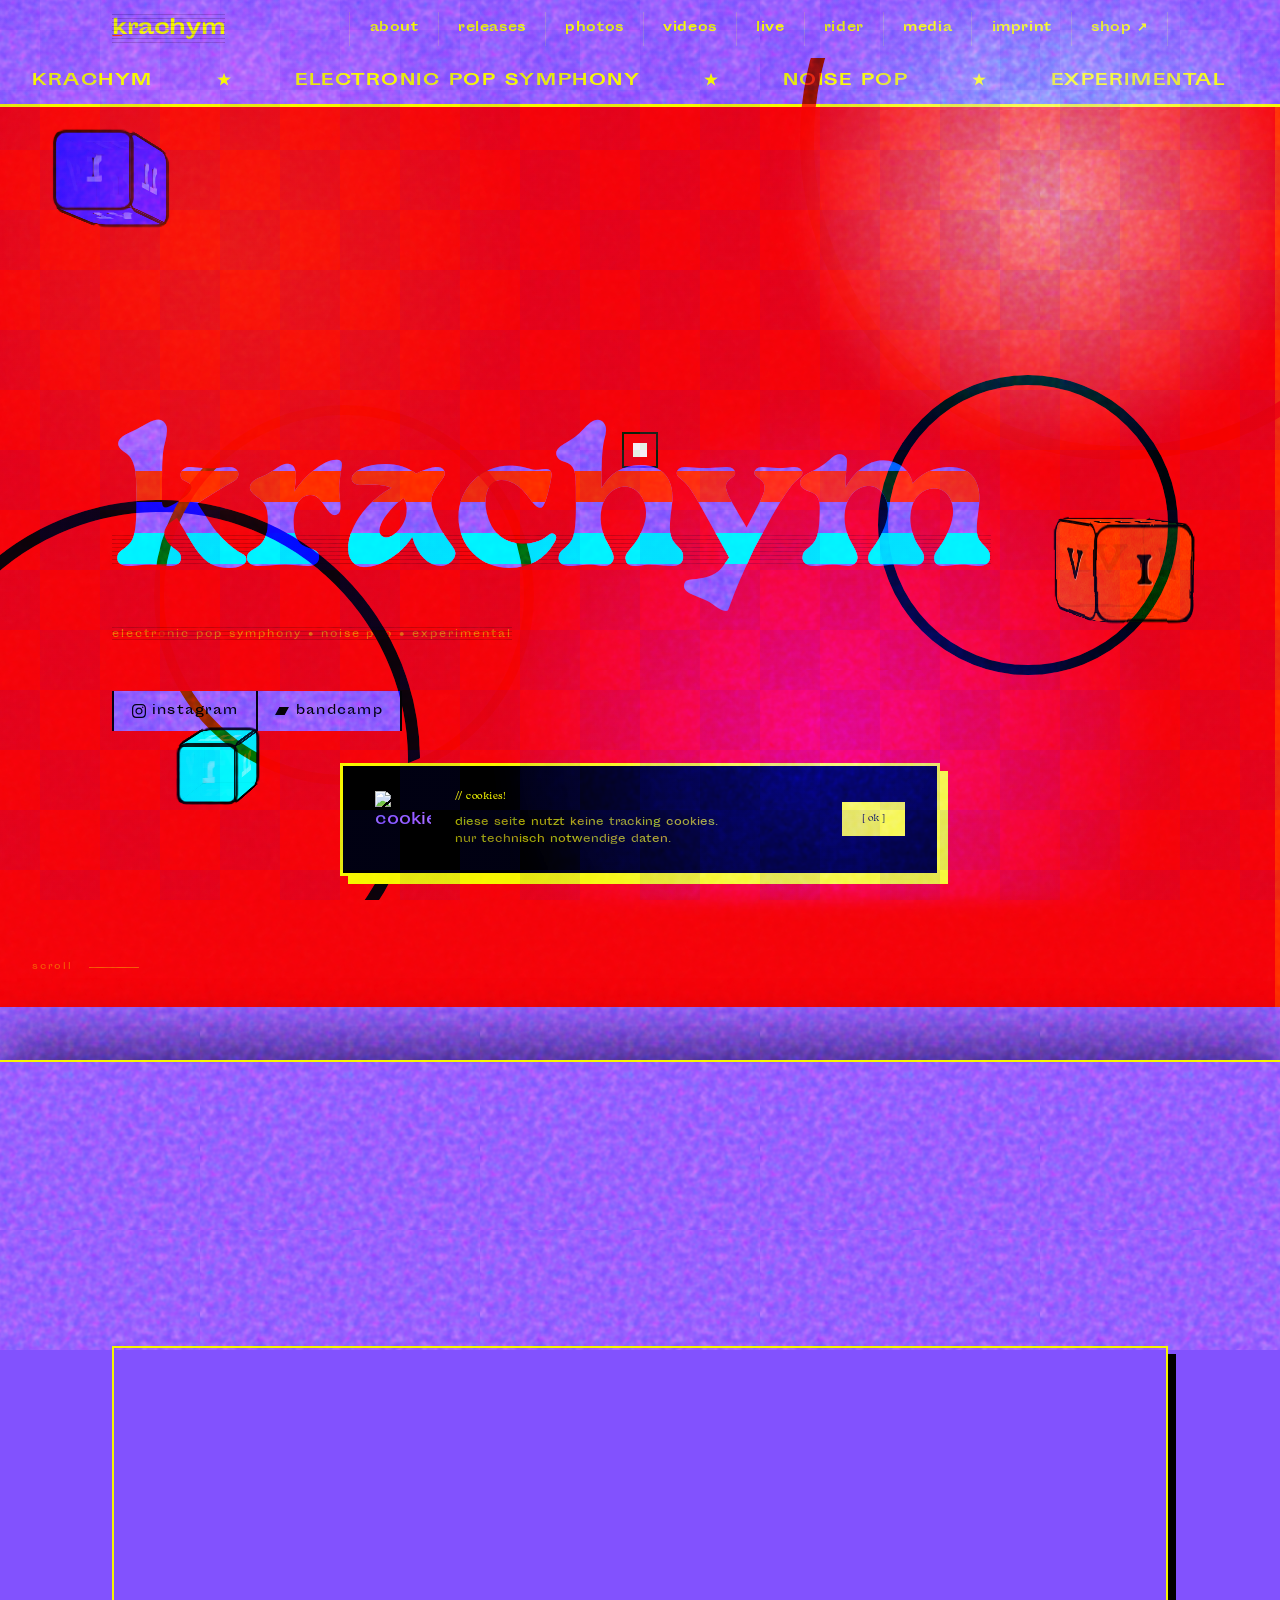
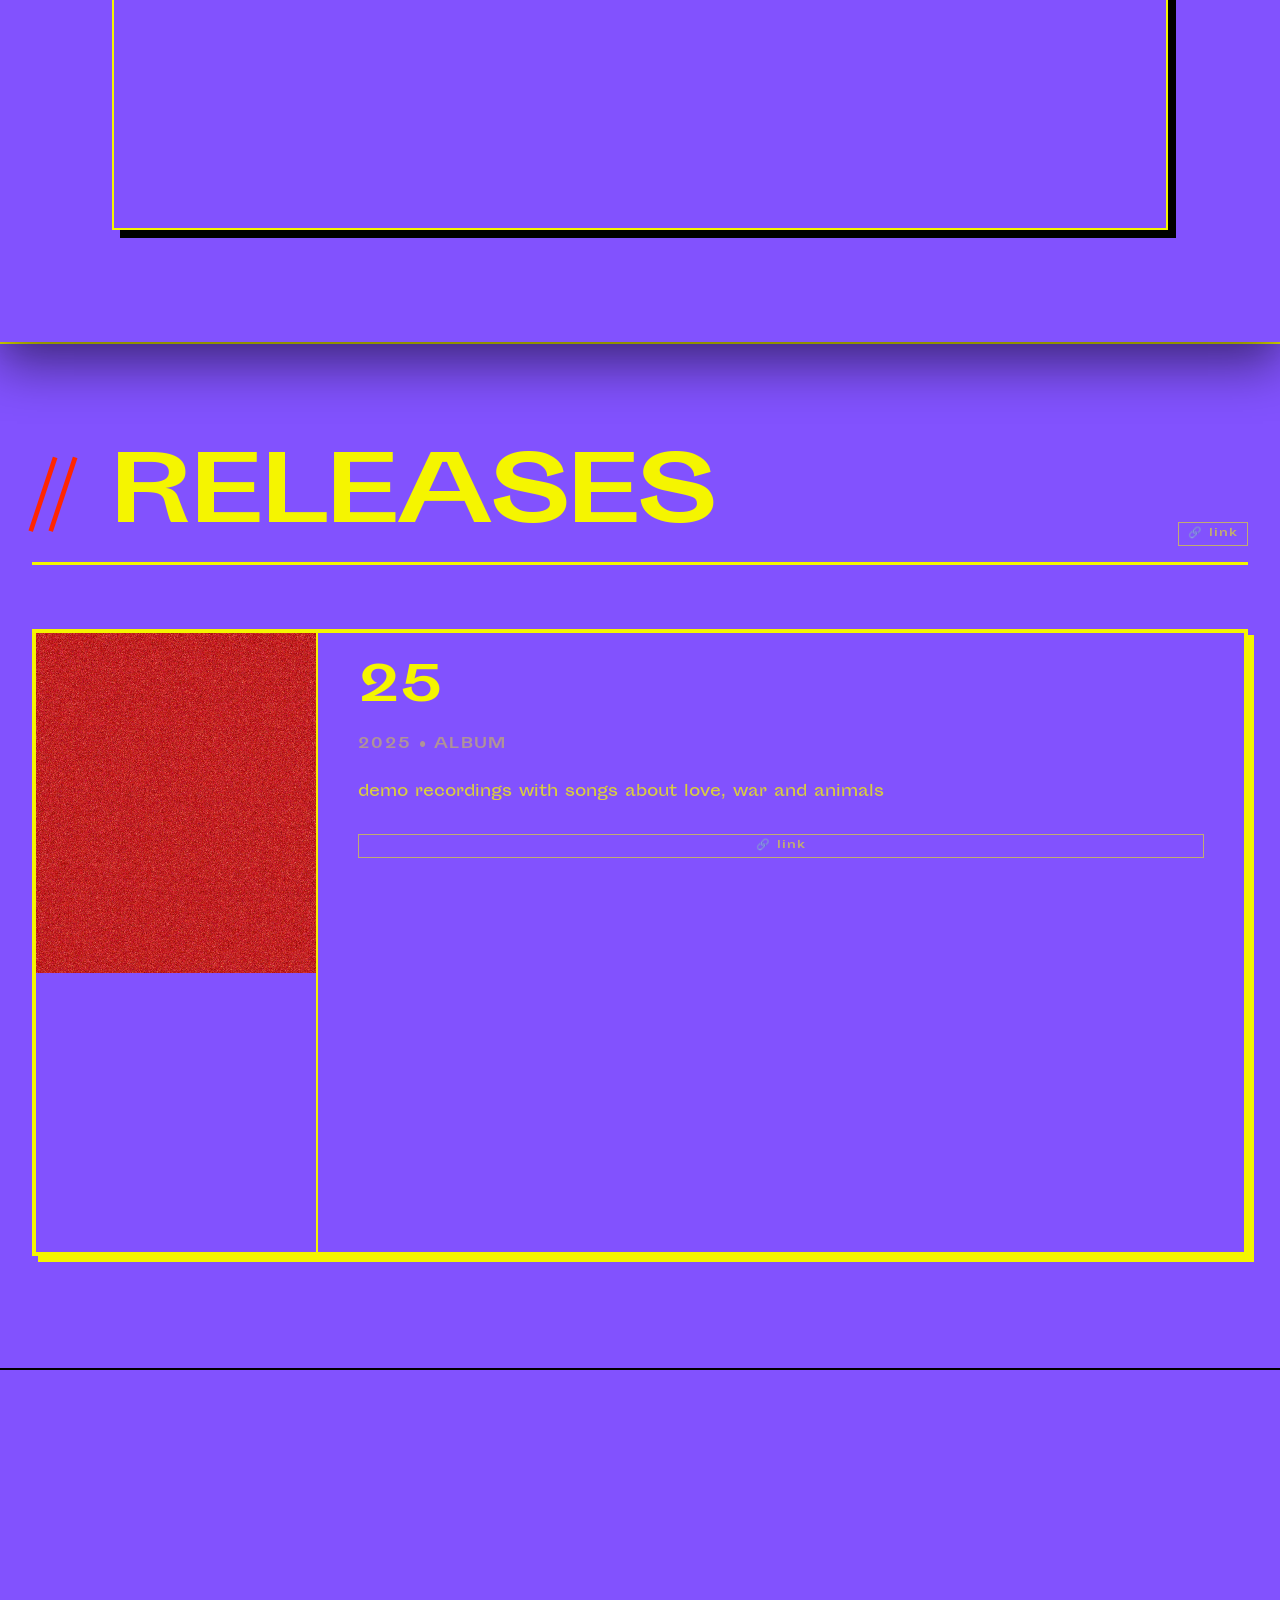
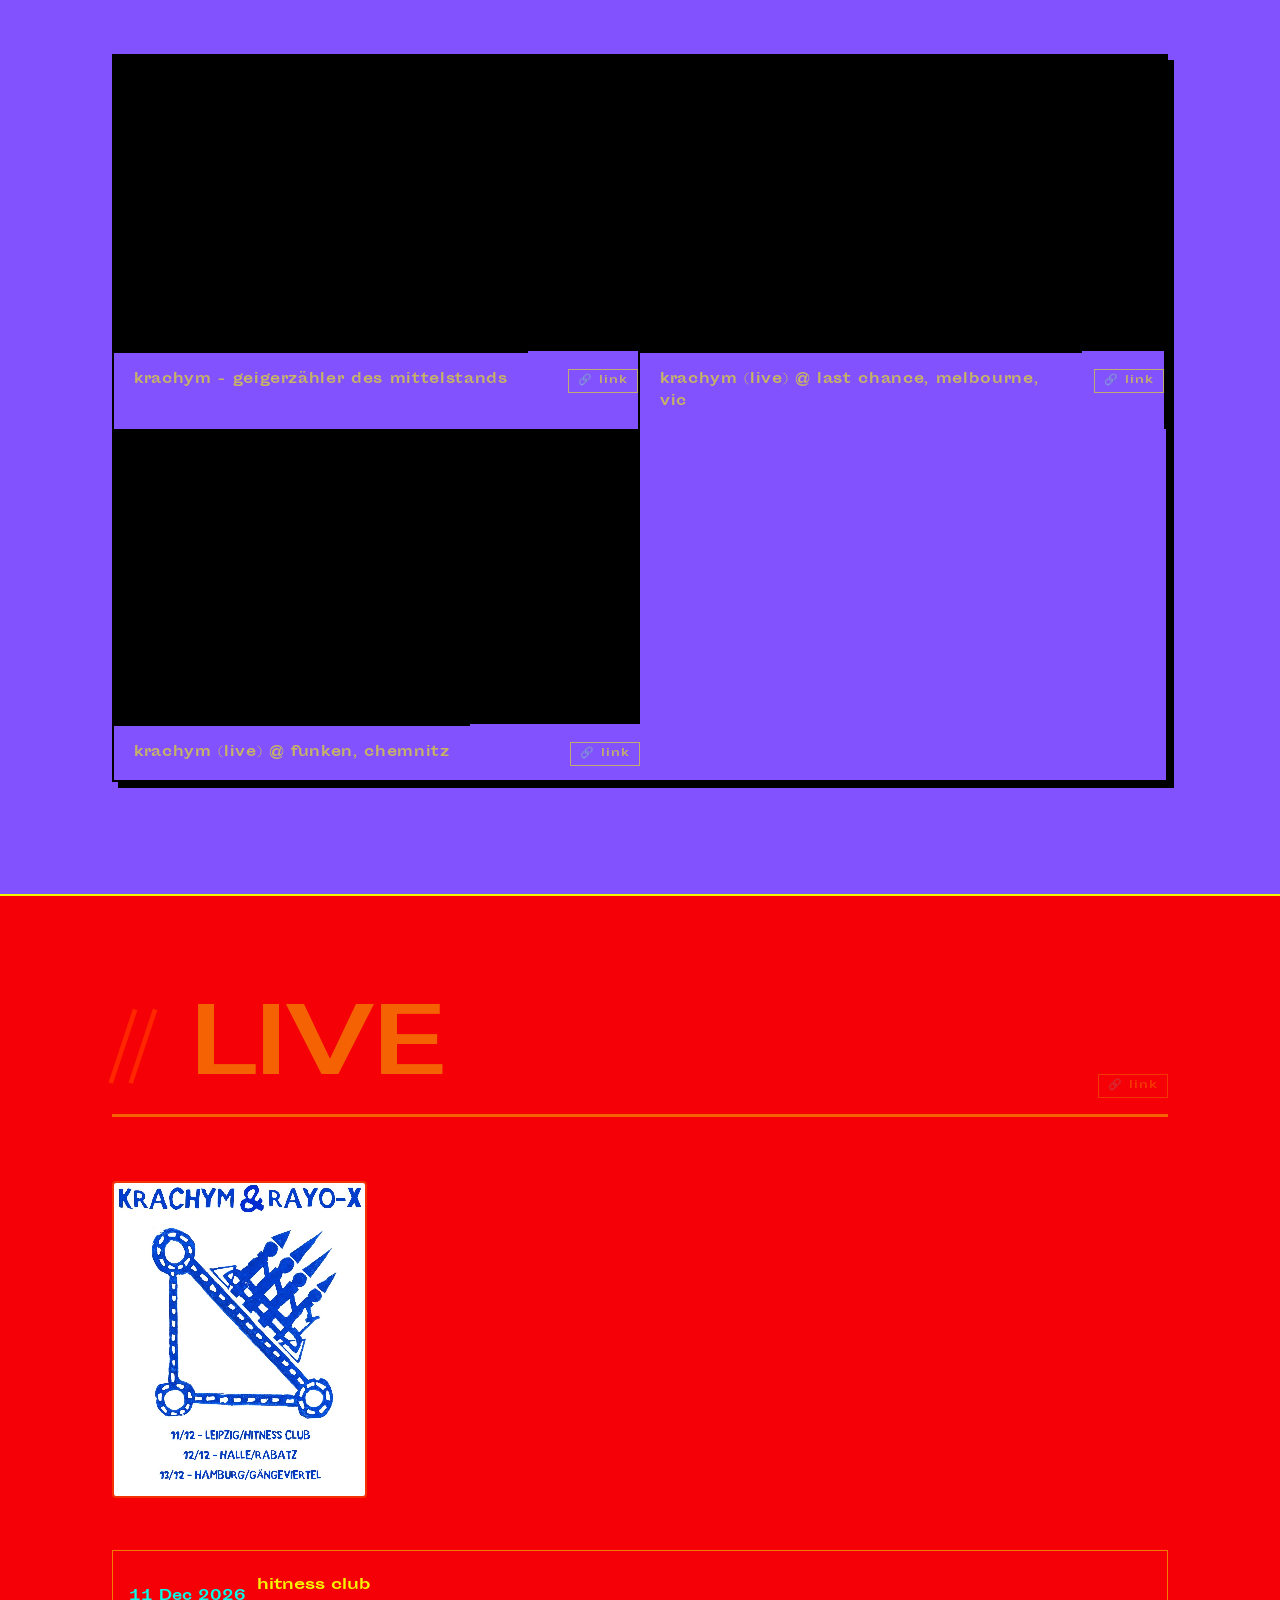
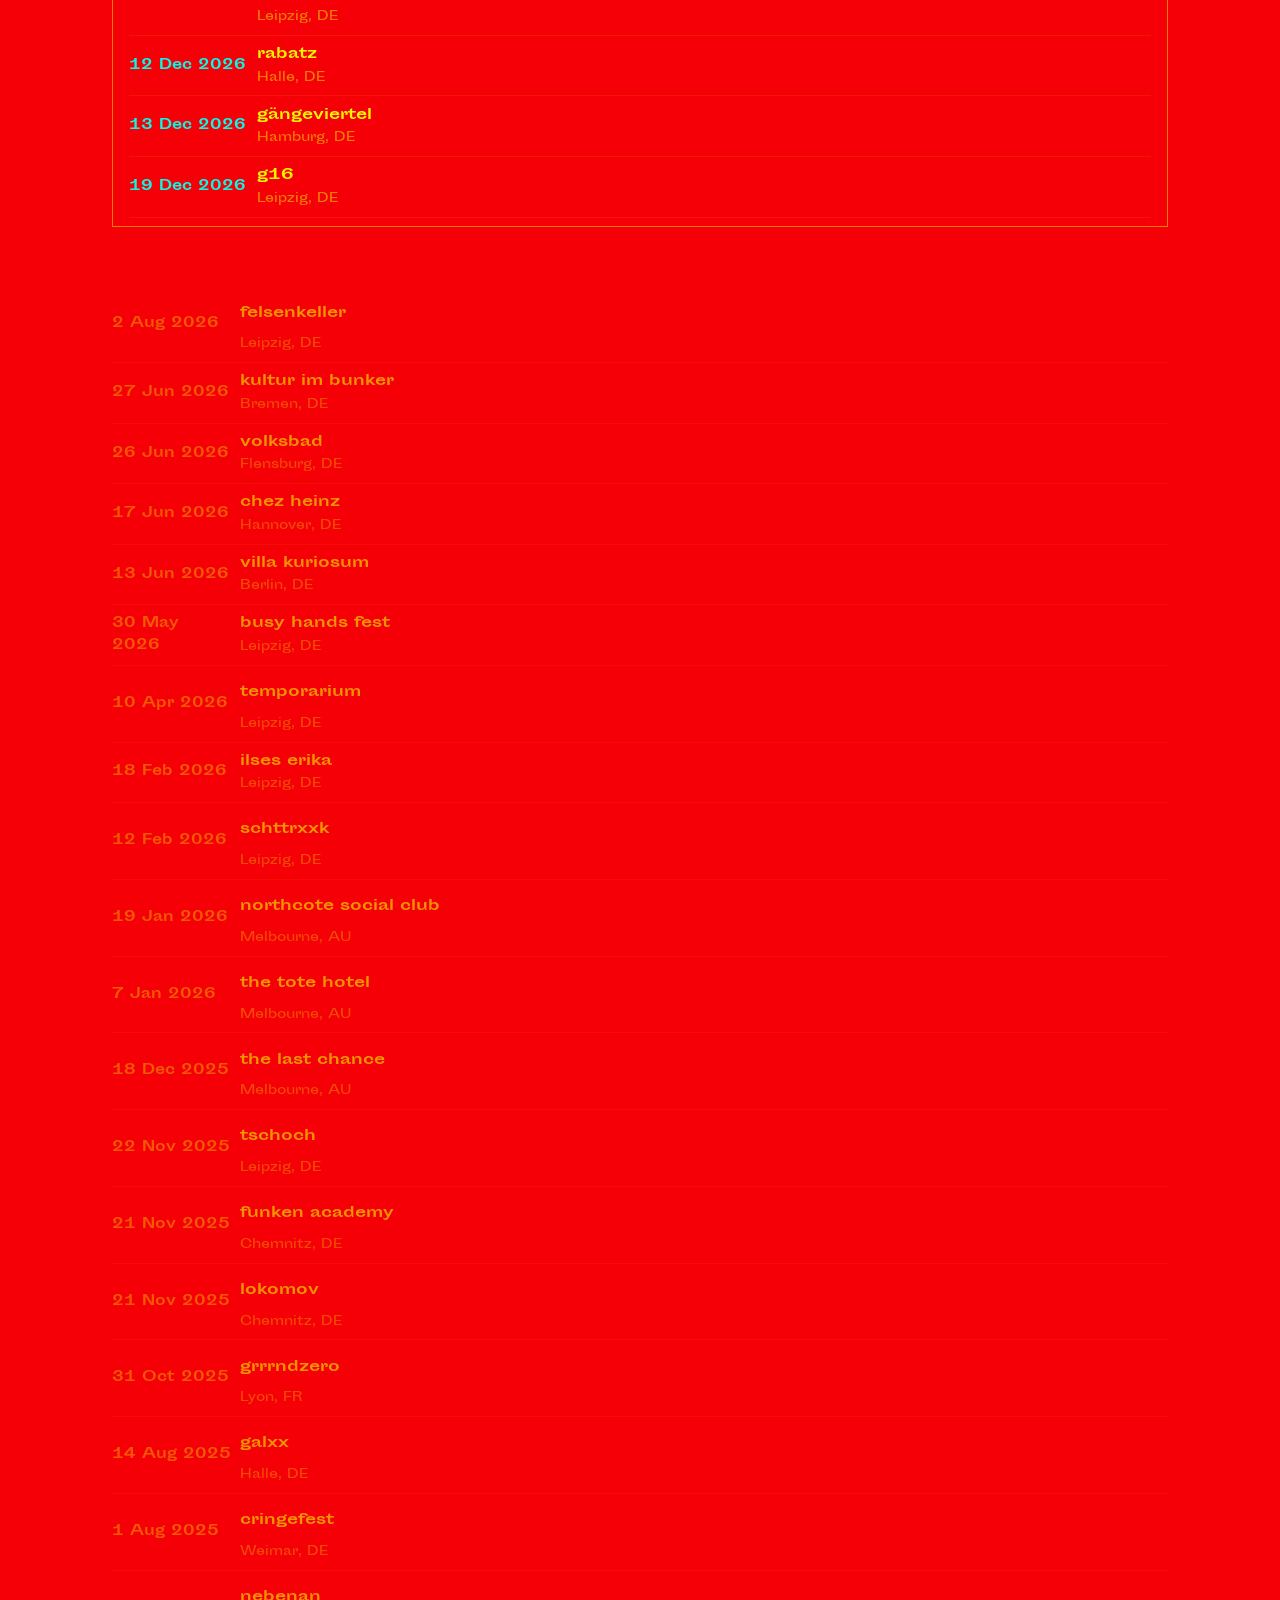
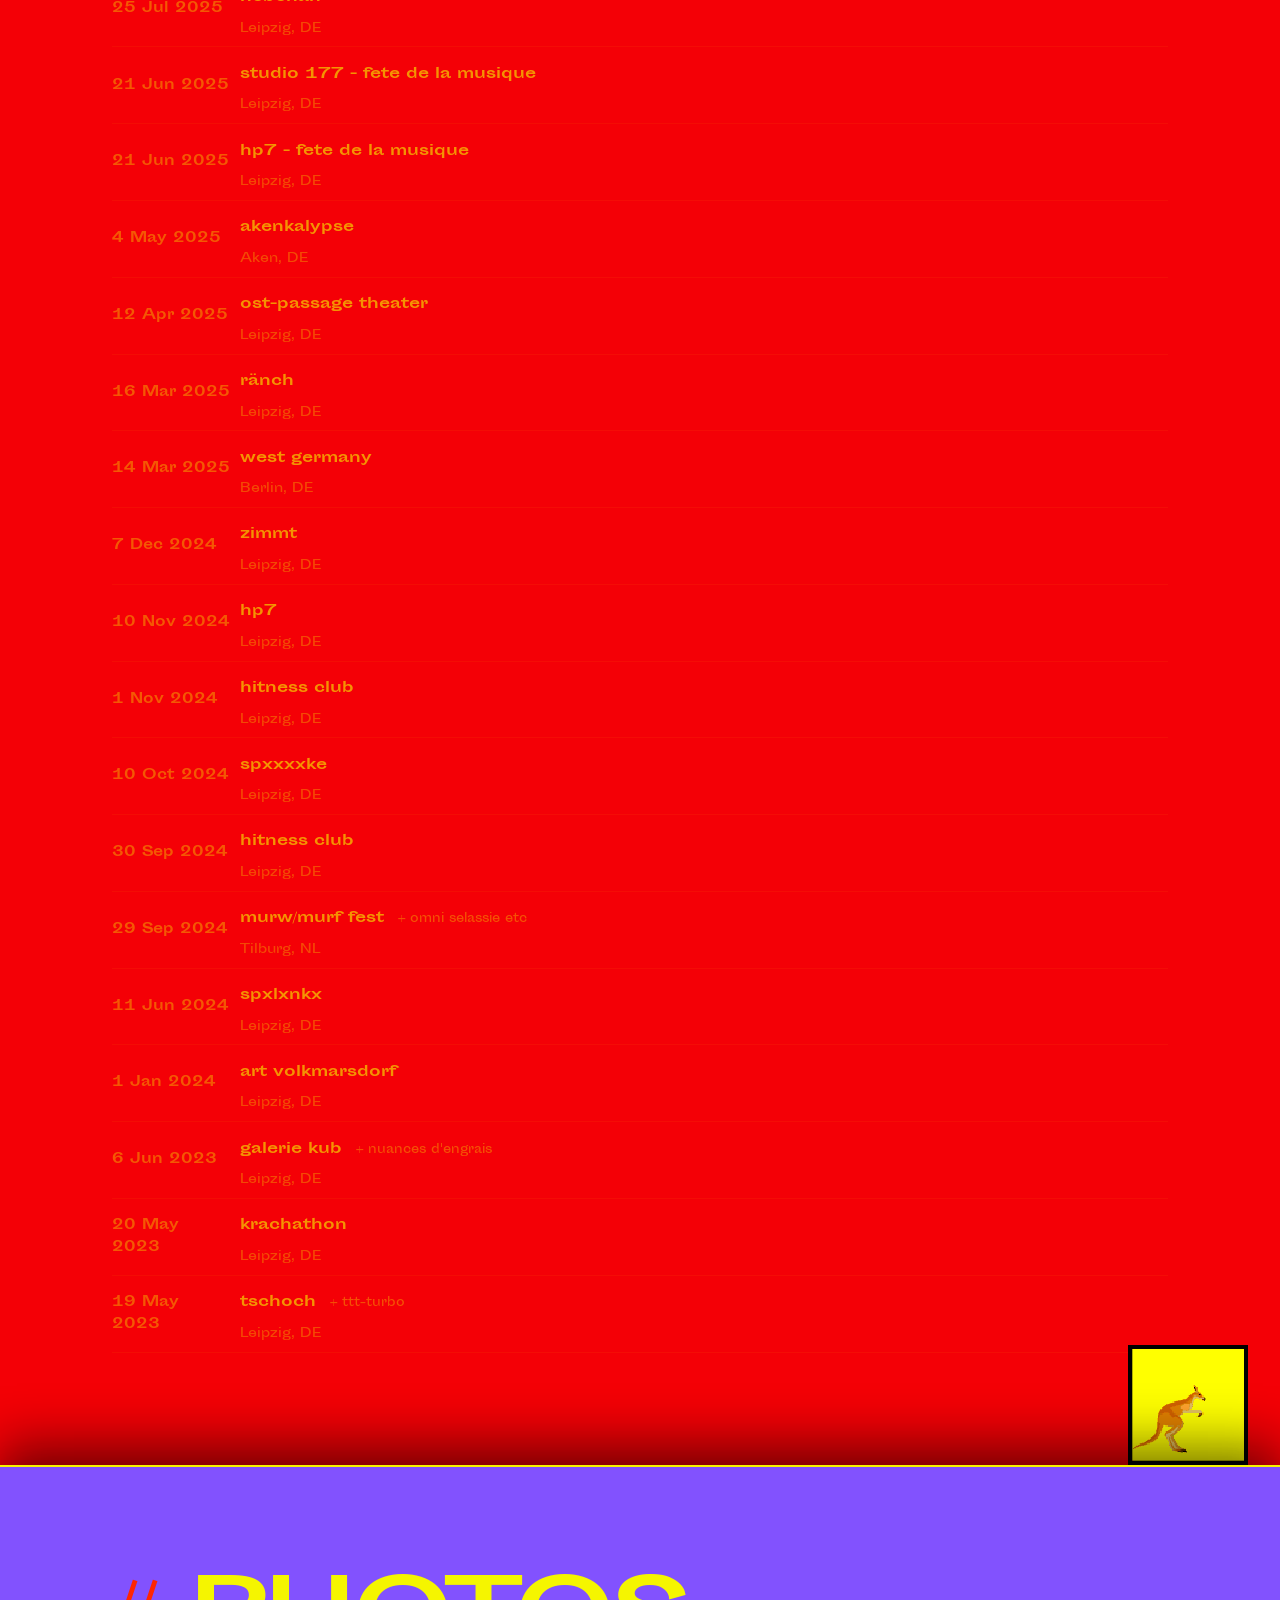
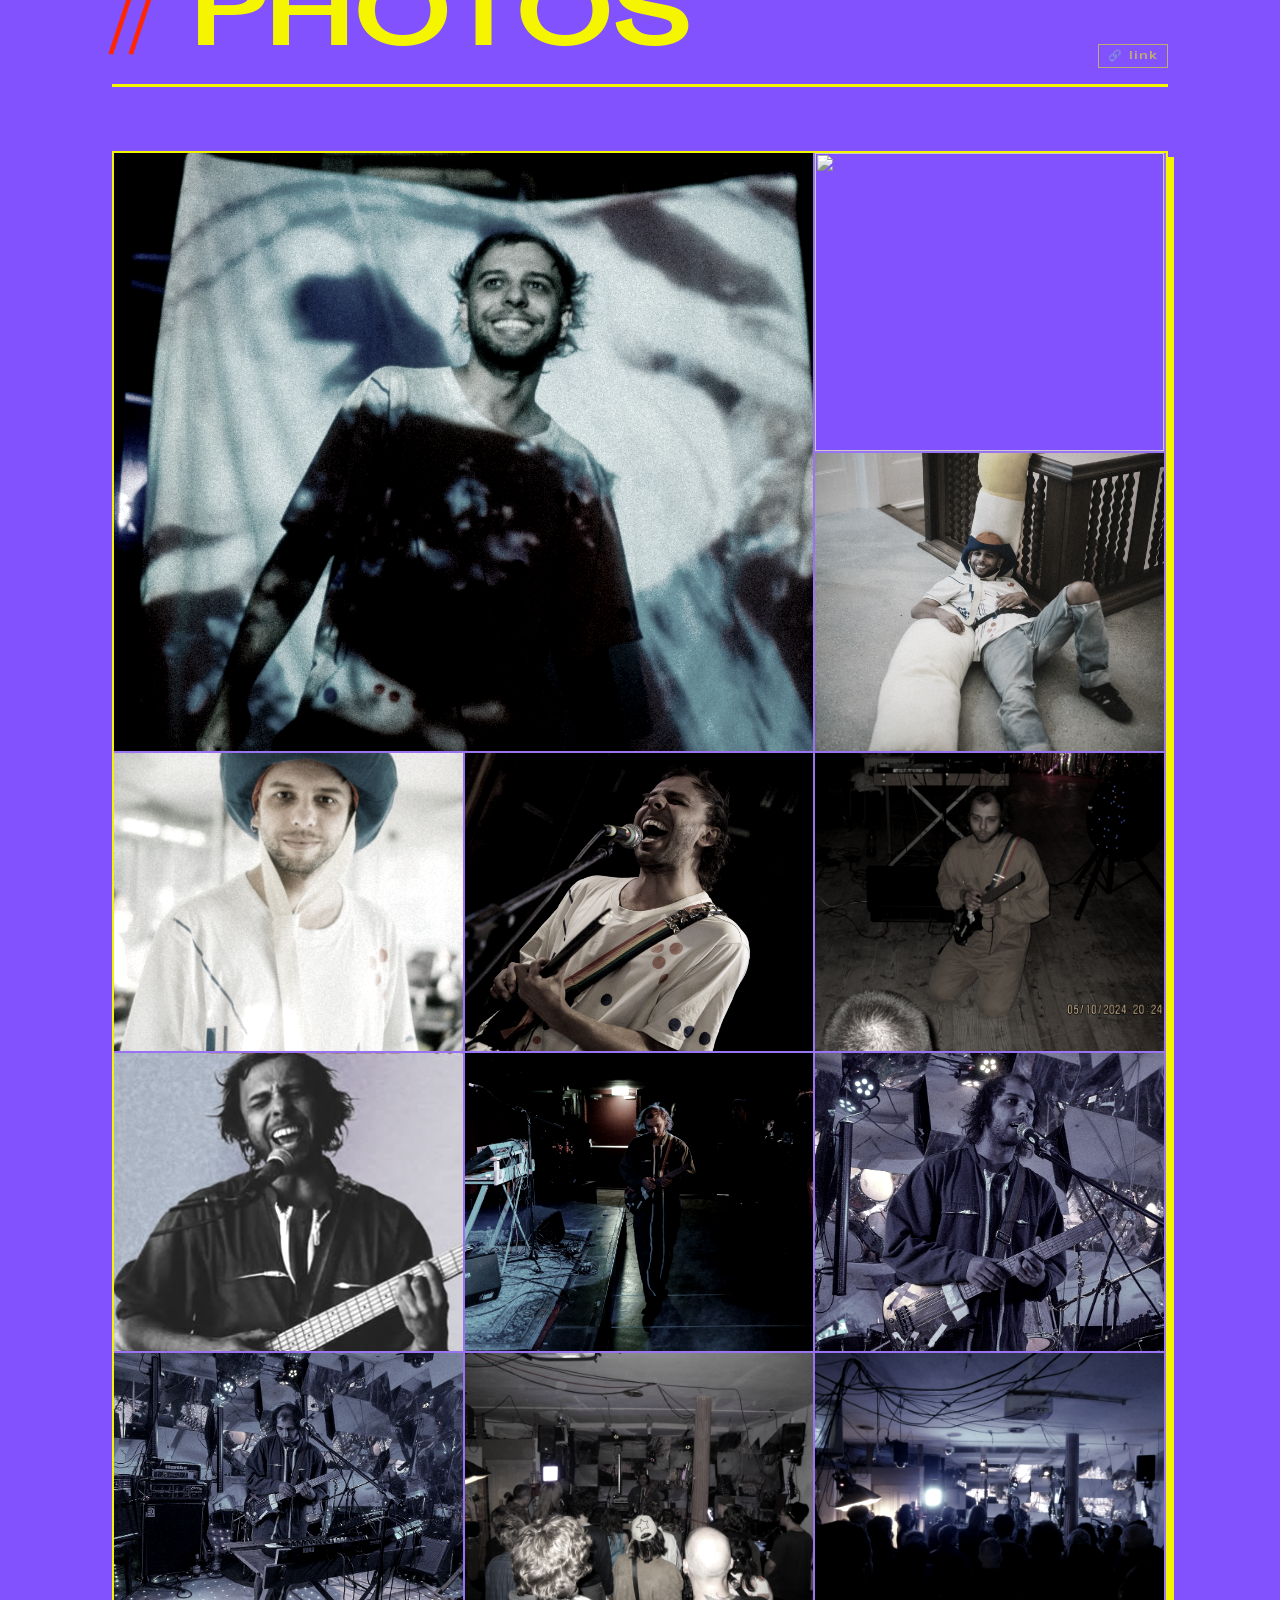
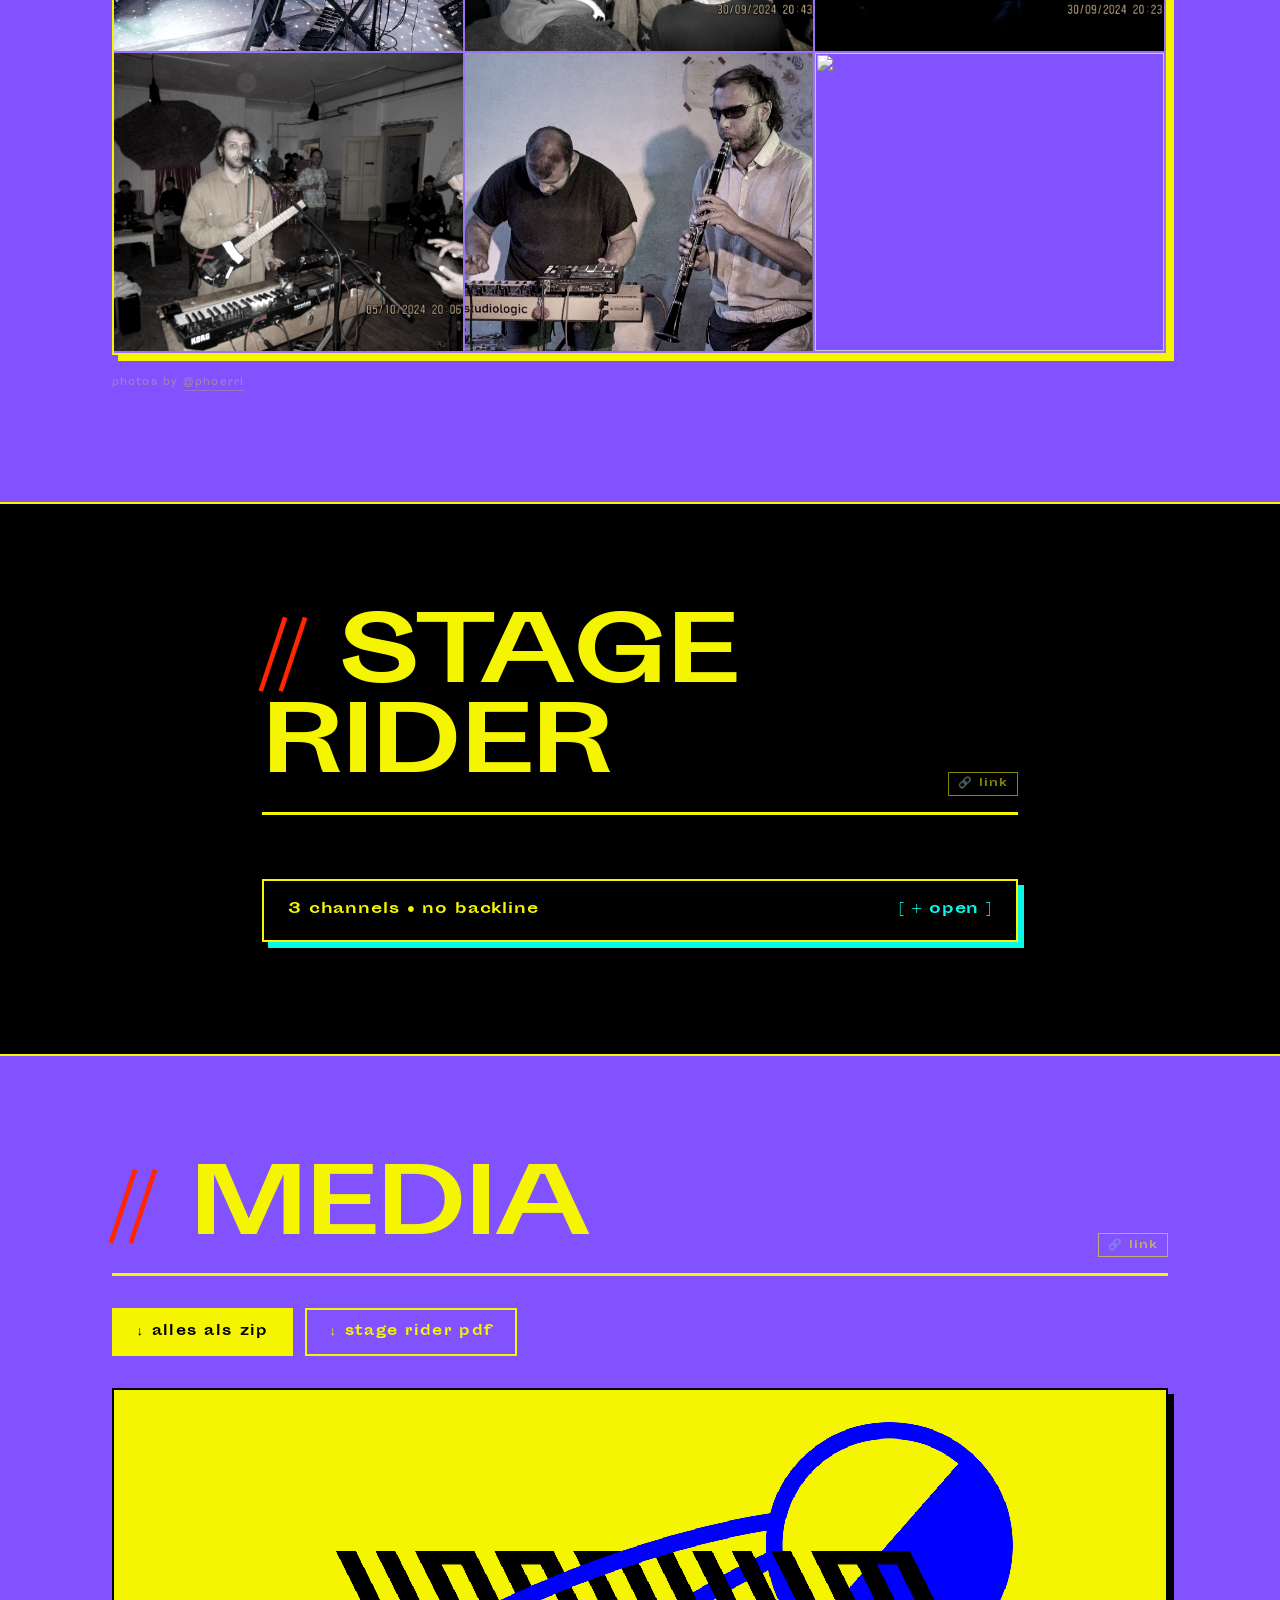
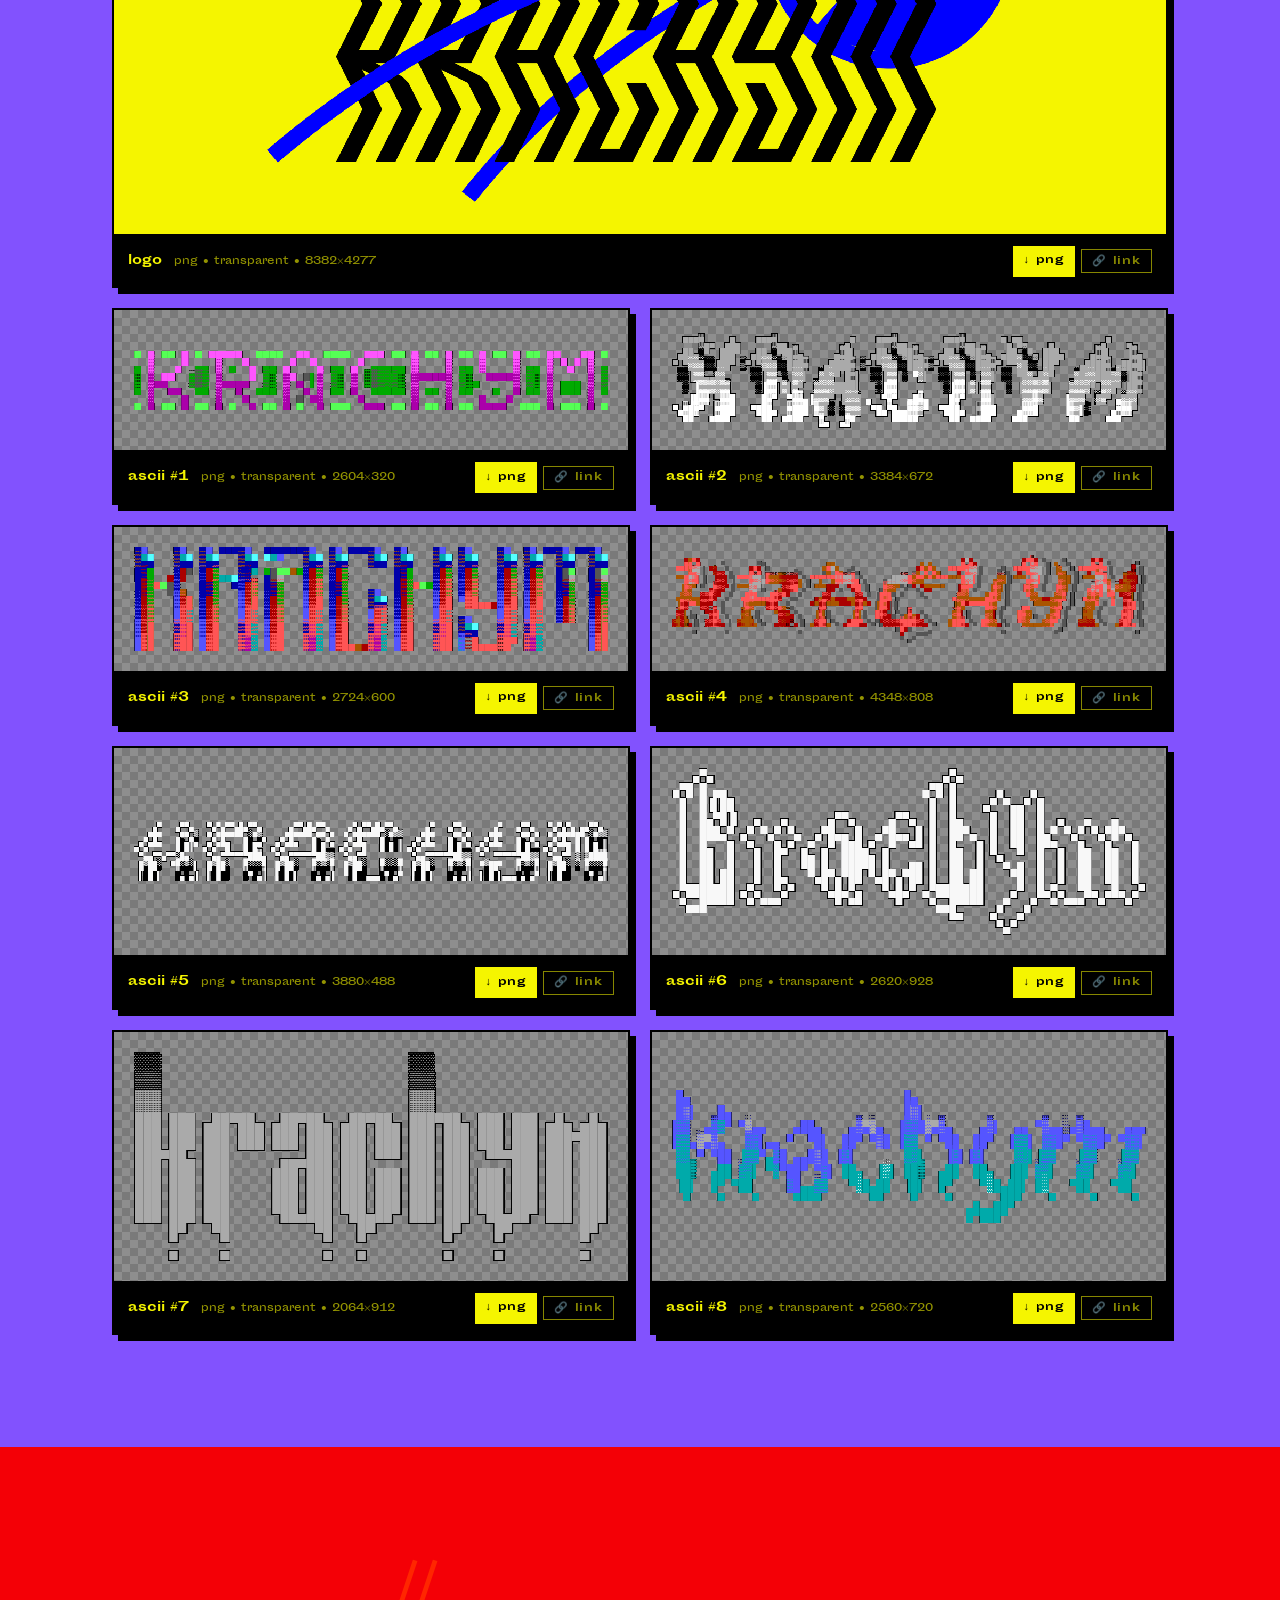
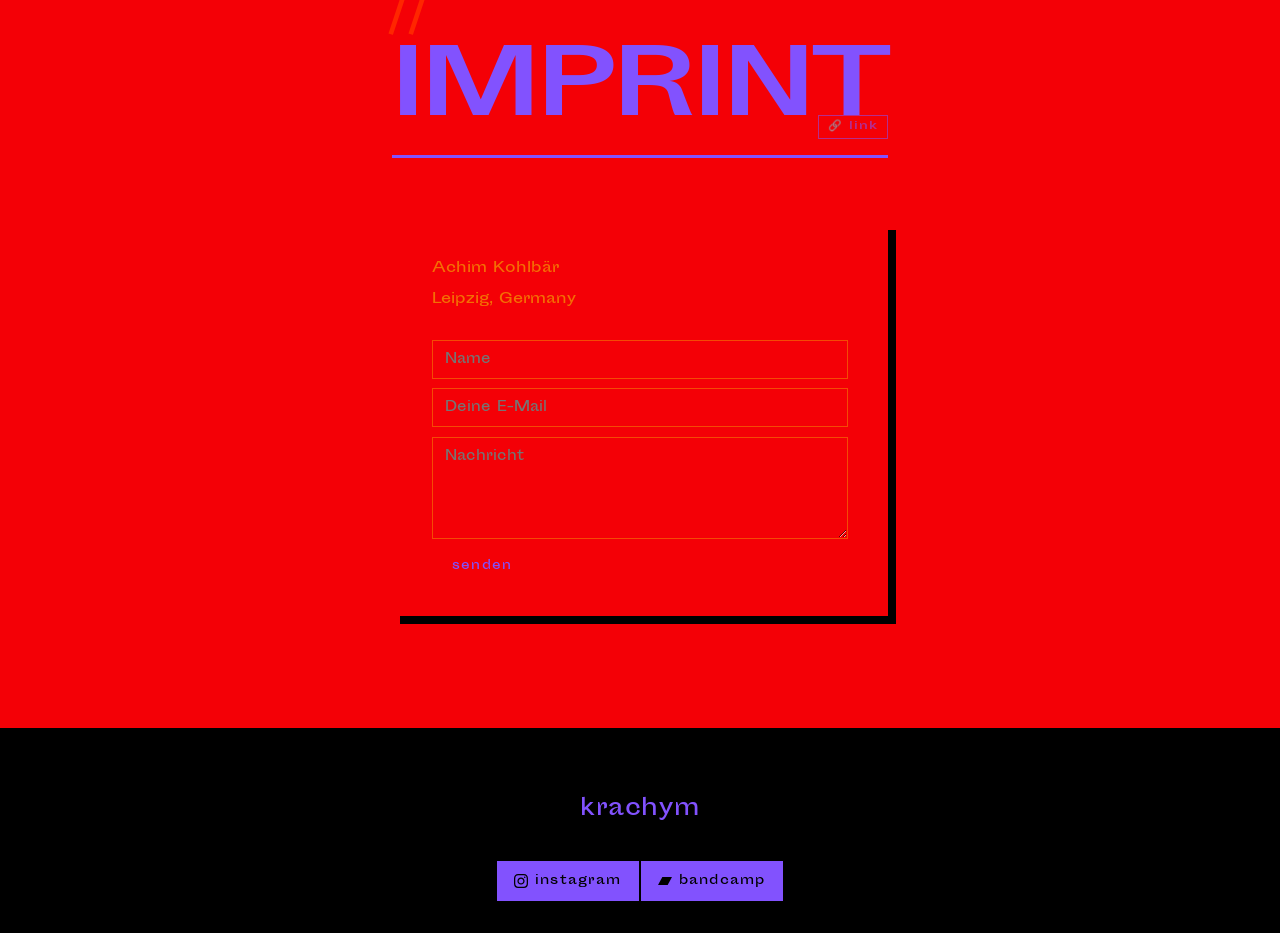
==== commit b6b2aaed: "Media-Sektion: Logo + 8 ASCII-Schriftzuege (freigestellt, 4x, Kontur) als PNG/ZIP-Download mit eigen" ====
--- a/index.html
+++ b/index.html
@@ -38,7 +38,7 @@
   <link rel="preconnect" href="https://bandcamp.com" />
   <link rel="preconnect" href="https://www.youtube.com" />
   <link rel="dns-prefetch" href="https://i.ytimg.com" />
-  <link rel="stylesheet" href="style.css?v=20" />
+  <link rel="stylesheet" href="style.css?v=21" />
   <style>
     :root {
       --text: #8252fe;
@@ -98,6 +98,7 @@
         <li><a href="#videos">Videos</a></li>
         <li><a href="#live">Live</a></li>
         <li><a href="#rider">Rider</a></li>
+        <li><a href="#media">Media</a></li>
         <li><a href="#imprint">Imprint</a></li>
         <li><a href="#" id="nav-shop" target="_blank" rel="noopener">Shop ↗</a></li>
       </ul>
@@ -243,6 +244,82 @@
     </div>
   </section>
 
+  <!-- MEDIA / DOWNLOADS -->
+  <section id="media" class="section">
+    <div class="container">
+      <h2 class="section-title reveal">Media</h2>
+      <div class="media-top reveal">
+        <a class="rider-btn" href="media/krachym-media.zip" download>&darr; alles als zip</a>
+        <a class="rider-btn rider-btn-ghost" href="krachym-stage-rider.pdf" download>&darr; stage rider pdf</a>
+      </div>
+      <div class="media-grid reveal">
+        <figure class="media-tile media-tile-logo" id="media-logo">
+          <div class="media-img"><img src="media/krachym-logo-preview.png" alt="krachym logo" width="1400" height="714" loading="lazy" /></div>
+          <figcaption class="media-cap">
+            <span class="media-name">logo <small>png · transparent · 8382×4277</small></span>
+            <span class="media-actions"><a class="media-dl" href="media/krachym-logo.png" download>&darr; png</a><button type="button" class="share-link" onclick="shareLink('media-logo')" aria-label="Link zu dieser Grafik kopieren" title="Link kopieren">&#128279; link</button></span>
+          </figcaption>
+        </figure>
+        <figure class="media-tile media-tile-ascii" id="media-ascii-1">
+          <div class="media-img"><img src="media/krachym-ascii-1.png" alt="krachym ascii logo 1" width="2604" height="320" loading="lazy" /></div>
+          <figcaption class="media-cap">
+            <span class="media-name">ascii #1 <small>png · transparent · 2604×320</small></span>
+            <span class="media-actions"><a class="media-dl" href="media/krachym-ascii-1.png" download>&darr; png</a><button type="button" class="share-link" onclick="shareLink('media-ascii-1')" aria-label="Link zu dieser Grafik kopieren" title="Link kopieren">&#128279; link</button></span>
+          </figcaption>
+        </figure>
+        <figure class="media-tile media-tile-ascii" id="media-ascii-2">
+          <div class="media-img"><img src="media/krachym-ascii-2.png" alt="krachym ascii logo 2" width="3384" height="672" loading="lazy" /></div>
+          <figcaption class="media-cap">
+            <span class="media-name">ascii #2 <small>png · transparent · 3384×672</small></span>
+            <span class="media-actions"><a class="media-dl" href="media/krachym-ascii-2.png" download>&darr; png</a><button type="button" class="share-link" onclick="shareLink('media-ascii-2')" aria-label="Link zu dieser Grafik kopieren" title="Link kopieren">&#128279; link</button></span>
+          </figcaption>
+        </figure>
+        <figure class="media-tile media-tile-ascii" id="media-ascii-3">
+          <div class="media-img"><img src="media/krachym-ascii-3.png" alt="krachym ascii logo 3" width="2724" height="600" loading="lazy" /></div>
+          <figcaption class="media-cap">
+            <span class="media-name">ascii #3 <small>png · transparent · 2724×600</small></span>
+            <span class="media-actions"><a class="media-dl" href="media/krachym-ascii-3.png" download>&darr; png</a><button type="button" class="share-link" onclick="shareLink('media-ascii-3')" aria-label="Link zu dieser Grafik kopieren" title="Link kopieren">&#128279; link</button></span>
+          </figcaption>
+        </figure>
+        <figure class="media-tile media-tile-ascii" id="media-ascii-4">
+          <div class="media-img"><img src="media/krachym-ascii-4.png" alt="krachym ascii logo 4" width="4348" height="808" loading="lazy" /></div>
+          <figcaption class="media-cap">
+            <span class="media-name">ascii #4 <small>png · transparent · 4348×808</small></span>
+            <span class="media-actions"><a class="media-dl" href="media/krachym-ascii-4.png" download>&darr; png</a><button type="button" class="share-link" onclick="shareLink('media-ascii-4')" aria-label="Link zu dieser Grafik kopieren" title="Link kopieren">&#128279; link</button></span>
+          </figcaption>
+        </figure>
+        <figure class="media-tile media-tile-ascii" id="media-ascii-5">
+          <div class="media-img"><img src="media/krachym-ascii-5.png" alt="krachym ascii logo 5" width="3880" height="488" loading="lazy" /></div>
+          <figcaption class="media-cap">
+            <span class="media-name">ascii #5 <small>png · transparent · 3880×488</small></span>
+            <span class="media-actions"><a class="media-dl" href="media/krachym-ascii-5.png" download>&darr; png</a><button type="button" class="share-link" onclick="shareLink('media-ascii-5')" aria-label="Link zu dieser Grafik kopieren" title="Link kopieren">&#128279; link</button></span>
+          </figcaption>
+        </figure>
+        <figure class="media-tile media-tile-ascii" id="media-ascii-6">
+          <div class="media-img"><img src="media/krachym-ascii-6.png" alt="krachym ascii logo 6" width="2620" height="928" loading="lazy" /></div>
+          <figcaption class="media-cap">
+            <span class="media-name">ascii #6 <small>png · transparent · 2620×928</small></span>
+            <span class="media-actions"><a class="media-dl" href="media/krachym-ascii-6.png" download>&darr; png</a><button type="button" class="share-link" onclick="shareLink('media-ascii-6')" aria-label="Link zu dieser Grafik kopieren" title="Link kopieren">&#128279; link</button></span>
+          </figcaption>
+        </figure>
+        <figure class="media-tile media-tile-ascii" id="media-ascii-7">
+          <div class="media-img"><img src="media/krachym-ascii-7.png" alt="krachym ascii logo 7" width="2064" height="912" loading="lazy" /></div>
+          <figcaption class="media-cap">
+            <span class="media-name">ascii #7 <small>png · transparent · 2064×912</small></span>
+            <span class="media-actions"><a class="media-dl" href="media/krachym-ascii-7.png" download>&darr; png</a><button type="button" class="share-link" onclick="shareLink('media-ascii-7')" aria-label="Link zu dieser Grafik kopieren" title="Link kopieren">&#128279; link</button></span>
+          </figcaption>
+        </figure>
+        <figure class="media-tile media-tile-ascii" id="media-ascii-8">
+          <div class="media-img"><img src="media/krachym-ascii-8.png" alt="krachym ascii logo 8" width="2560" height="720" loading="lazy" /></div>
+          <figcaption class="media-cap">
+            <span class="media-name">ascii #8 <small>png · transparent · 2560×720</small></span>
+            <span class="media-actions"><a class="media-dl" href="media/krachym-ascii-8.png" download>&darr; png</a><button type="button" class="share-link" onclick="shareLink('media-ascii-8')" aria-label="Link zu dieser Grafik kopieren" title="Link kopieren">&#128279; link</button></span>
+          </figcaption>
+        </figure>
+      </div>
+    </div>
+  </section>
+
   <!-- IMPRINT -->
   <section id="imprint" class="section section-alt">
     <div class="container imprint-container">
@@ -305,6 +382,6 @@
 
   <div id="share-toast" class="share-toast" role="status" aria-live="polite"></div>
 
-  <script src="script.js?v=20"></script>
+  <script src="script.js?v=21"></script>
 </body>
 </html>
--- a/style.css
+++ b/style.css
@@ -1409,6 +1409,62 @@
   .rider-summary, .rider-body { padding-left: 1rem; padding-right: 1rem; }
   .rider-summary-toggle::before { content: '[+]'; }
   .rider-box[open] .rider-summary-toggle::before { content: '[–]'; }
+}
+
+/* ── MEDIA / DOWNLOADS ────────────────────────────────────── */
+#media { background: #8252fe; color: #f5f500; --border: 2px solid #f5f500; position: relative; z-index: 300; }
+#media .section-title { color: #f5f500; }
+.media-top { display: flex; flex-wrap: wrap; gap: 0.75rem; margin: -2rem 0 2rem; }
+.rider-btn-ghost { background: transparent; color: #f5f500; }
+.media-grid { display: grid; grid-template-columns: repeat(2, minmax(0, 1fr)); gap: 1.25rem; }
+.media-tile {
+  margin: 0;
+  border: 2px solid #000;
+  box-shadow: 6px 6px 0 #000;
+  background: #000;
+  display: flex;
+  flex-direction: column;
+  transition: transform 0.15s ease, box-shadow 0.15s ease;
+}
+.media-tile:hover { transform: translate(-3px, -3px); box-shadow: 9px 9px 0 #000; }
+.media-tile-logo { grid-column: 1 / -1; background: #f5f500; }
+.media-img { flex: 1; display: flex; align-items: center; justify-content: center; padding: 1.25rem; min-height: 140px; }
+.media-img img { max-width: 100%; height: auto; max-height: 220px; object-fit: contain; }
+.media-tile-ascii .media-img {
+  /* transparency checkerboard, like an image editor */
+  background: repeating-conic-gradient(#7a7a7a 0 25%, #8e8e8e 0 50%) 0 0 / 16px 16px;
+}
+.media-tile-ascii .media-img img { image-rendering: pixelated; }
+.media-tile-logo .media-img { padding: 2rem; }
+.media-tile-logo .media-img img { max-height: 380px; }
+.media-cap {
+  display: flex;
+  align-items: center;
+  justify-content: space-between;
+  gap: 0.75rem;
+  padding: 0.6rem 0.9rem;
+  border-top: 2px solid #000;
+  background: #000;
+  color: #f5f500;
+  font-family: var(--font-mono);
+  font-size: 0.78rem;
+  font-weight: 700;
+  text-transform: lowercase;
+}
+.media-name small { font-weight: 400; opacity: 0.6; margin-left: 0.4rem; }
+.media-actions { display: flex; gap: 0.4rem; align-items: center; flex-shrink: 0; }
+.media-dl {
+  padding: 0.35rem 0.6rem;
+  background: #f5f500;
+  color: #000;
+  border: 1px solid #f5f500;
+  font-size: 0.68rem;
+  letter-spacing: 0.08em;
+}
+.media-dl:hover { background: var(--red); border-color: var(--red); color: #fff; }
+@media (max-width: 640px) {
+  .media-grid { grid-template-columns: 1fr; }
+  .media-name small { display: block; margin-left: 0; }
 }
 
 /* ── SHARE LINKS (deep links to sections / items) ─────────── */
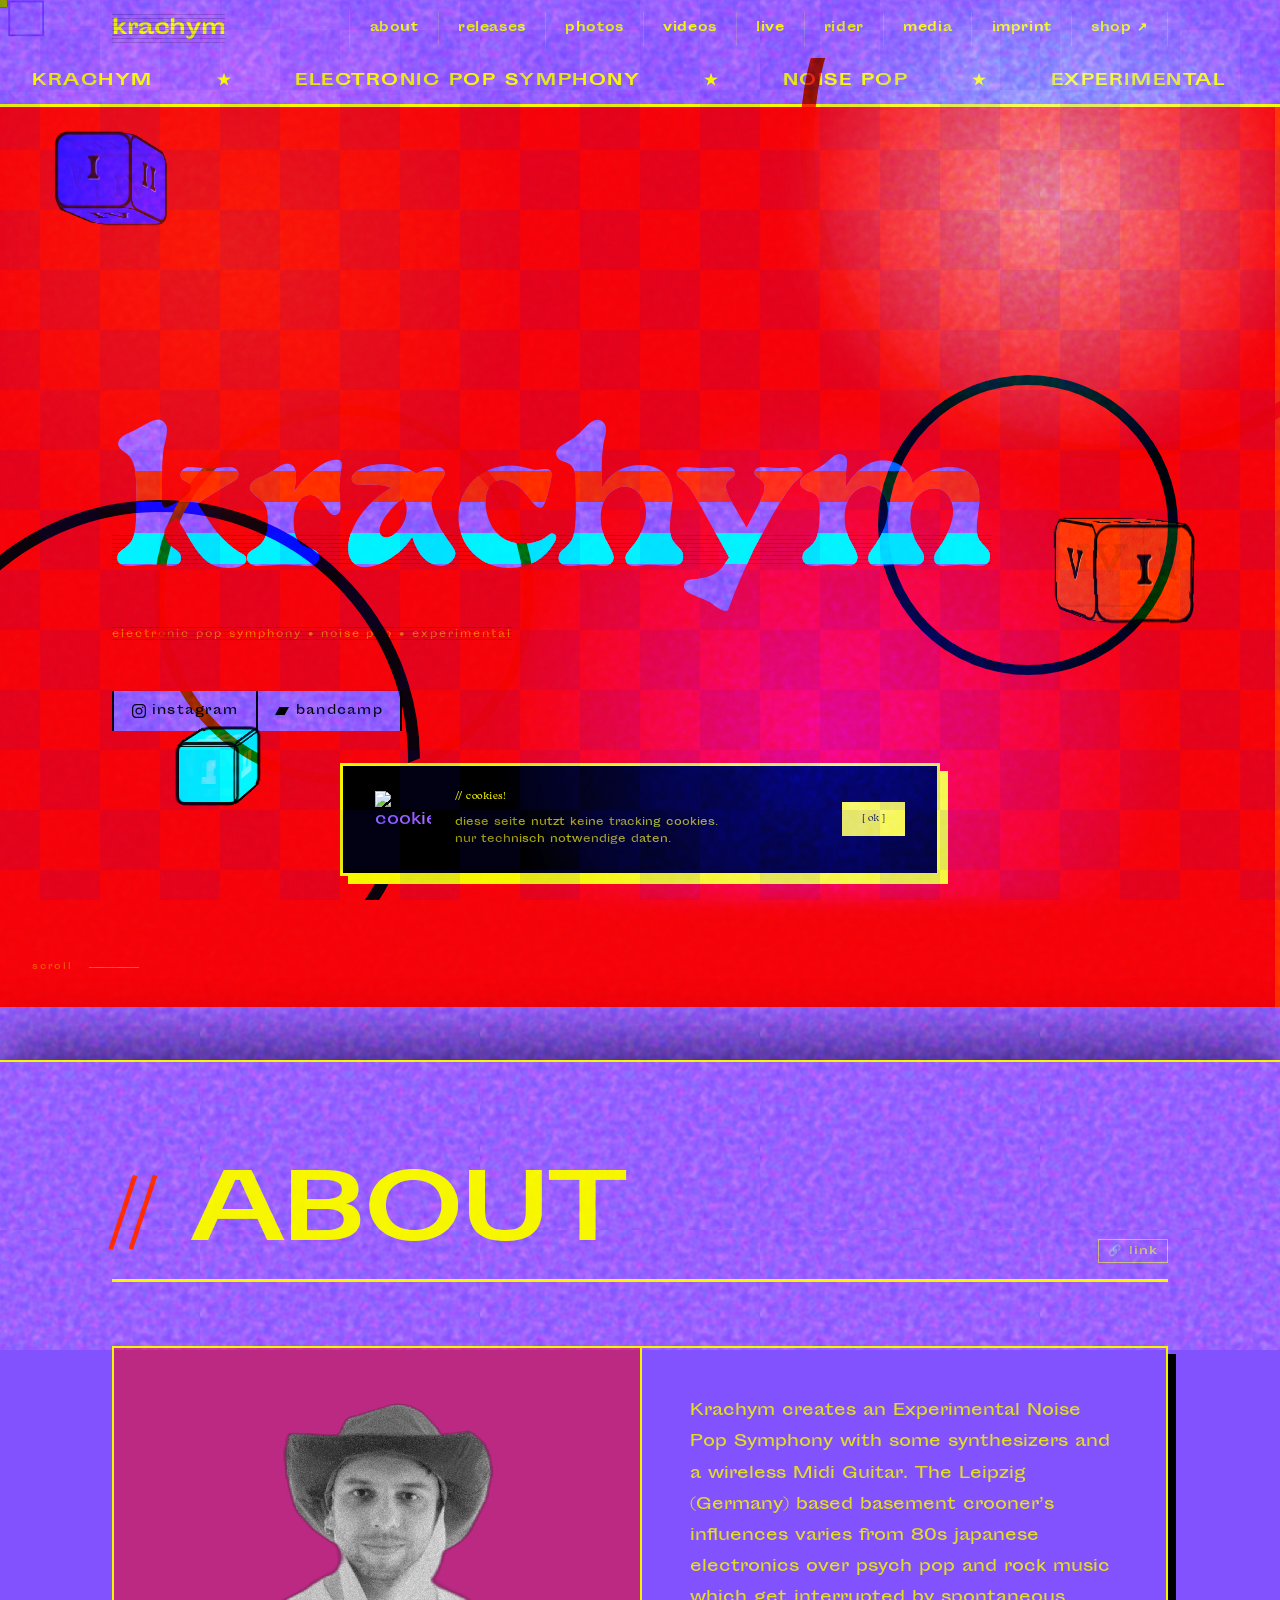
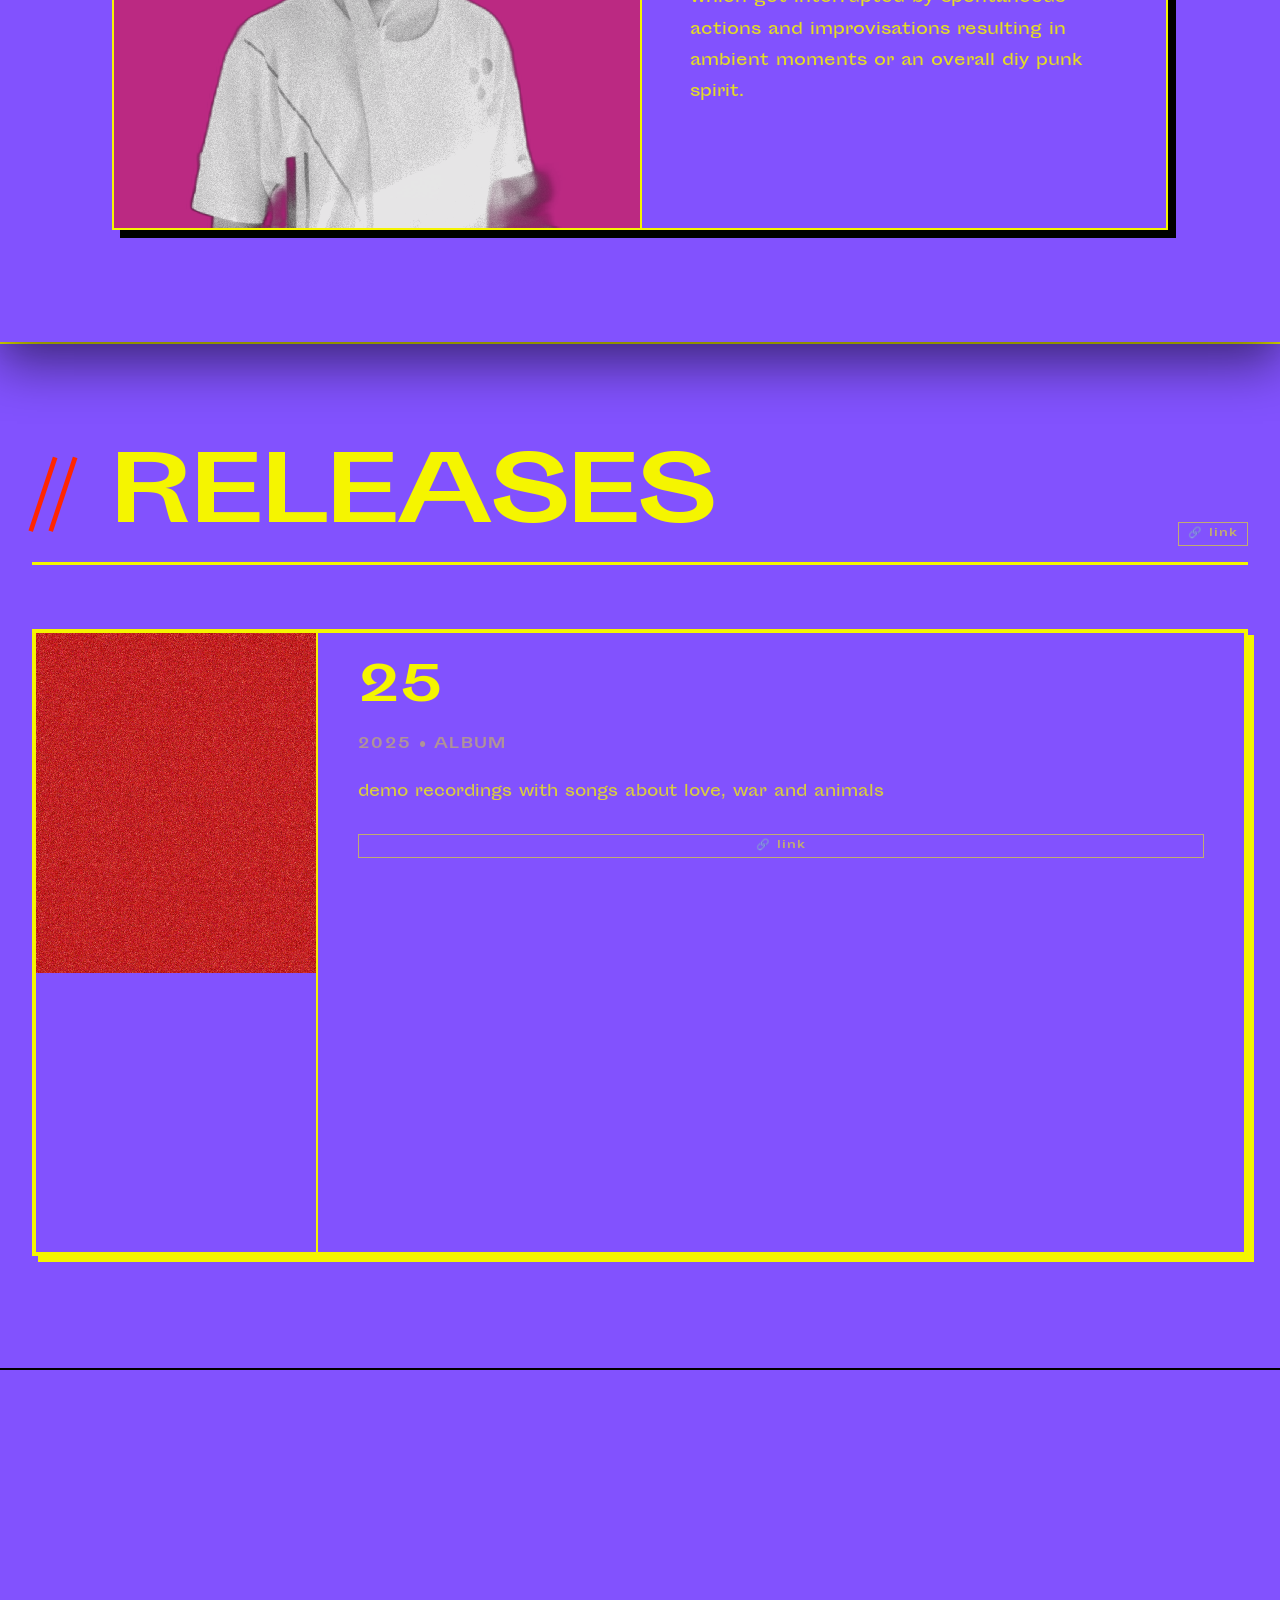
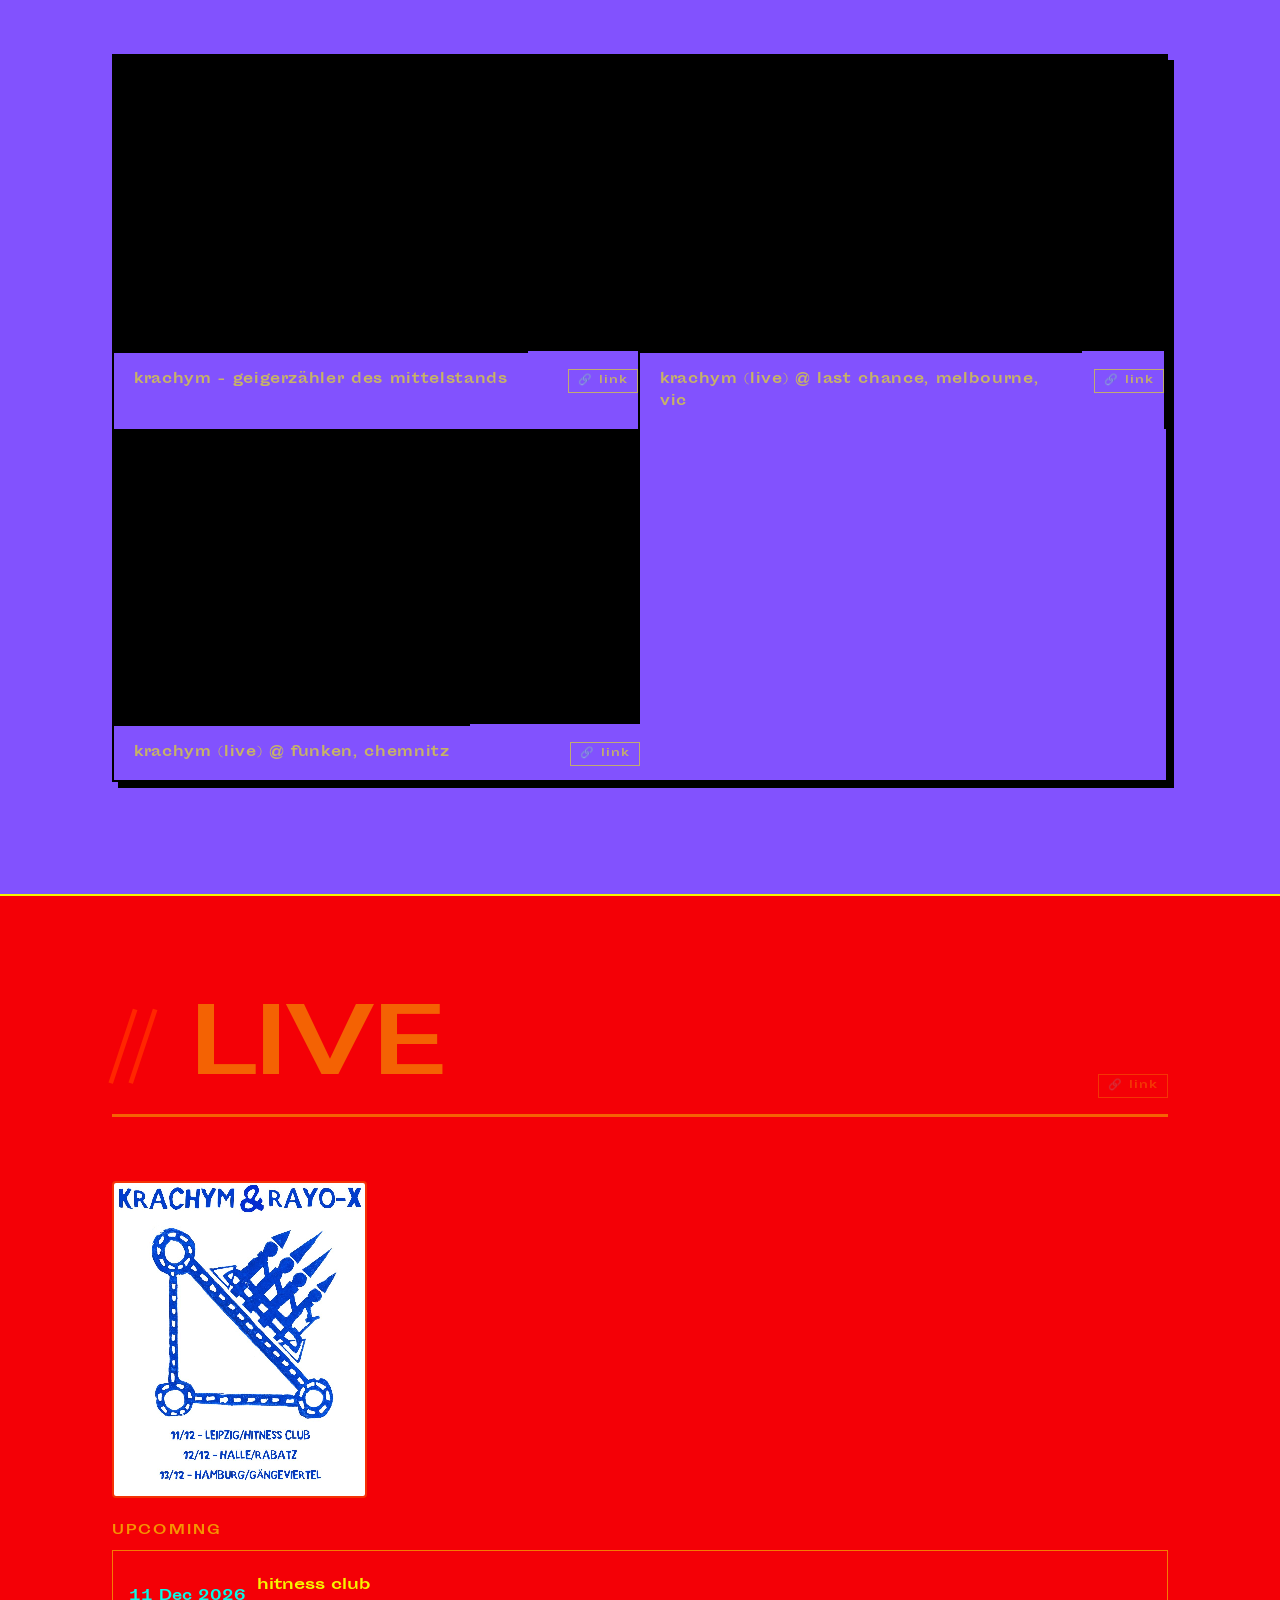
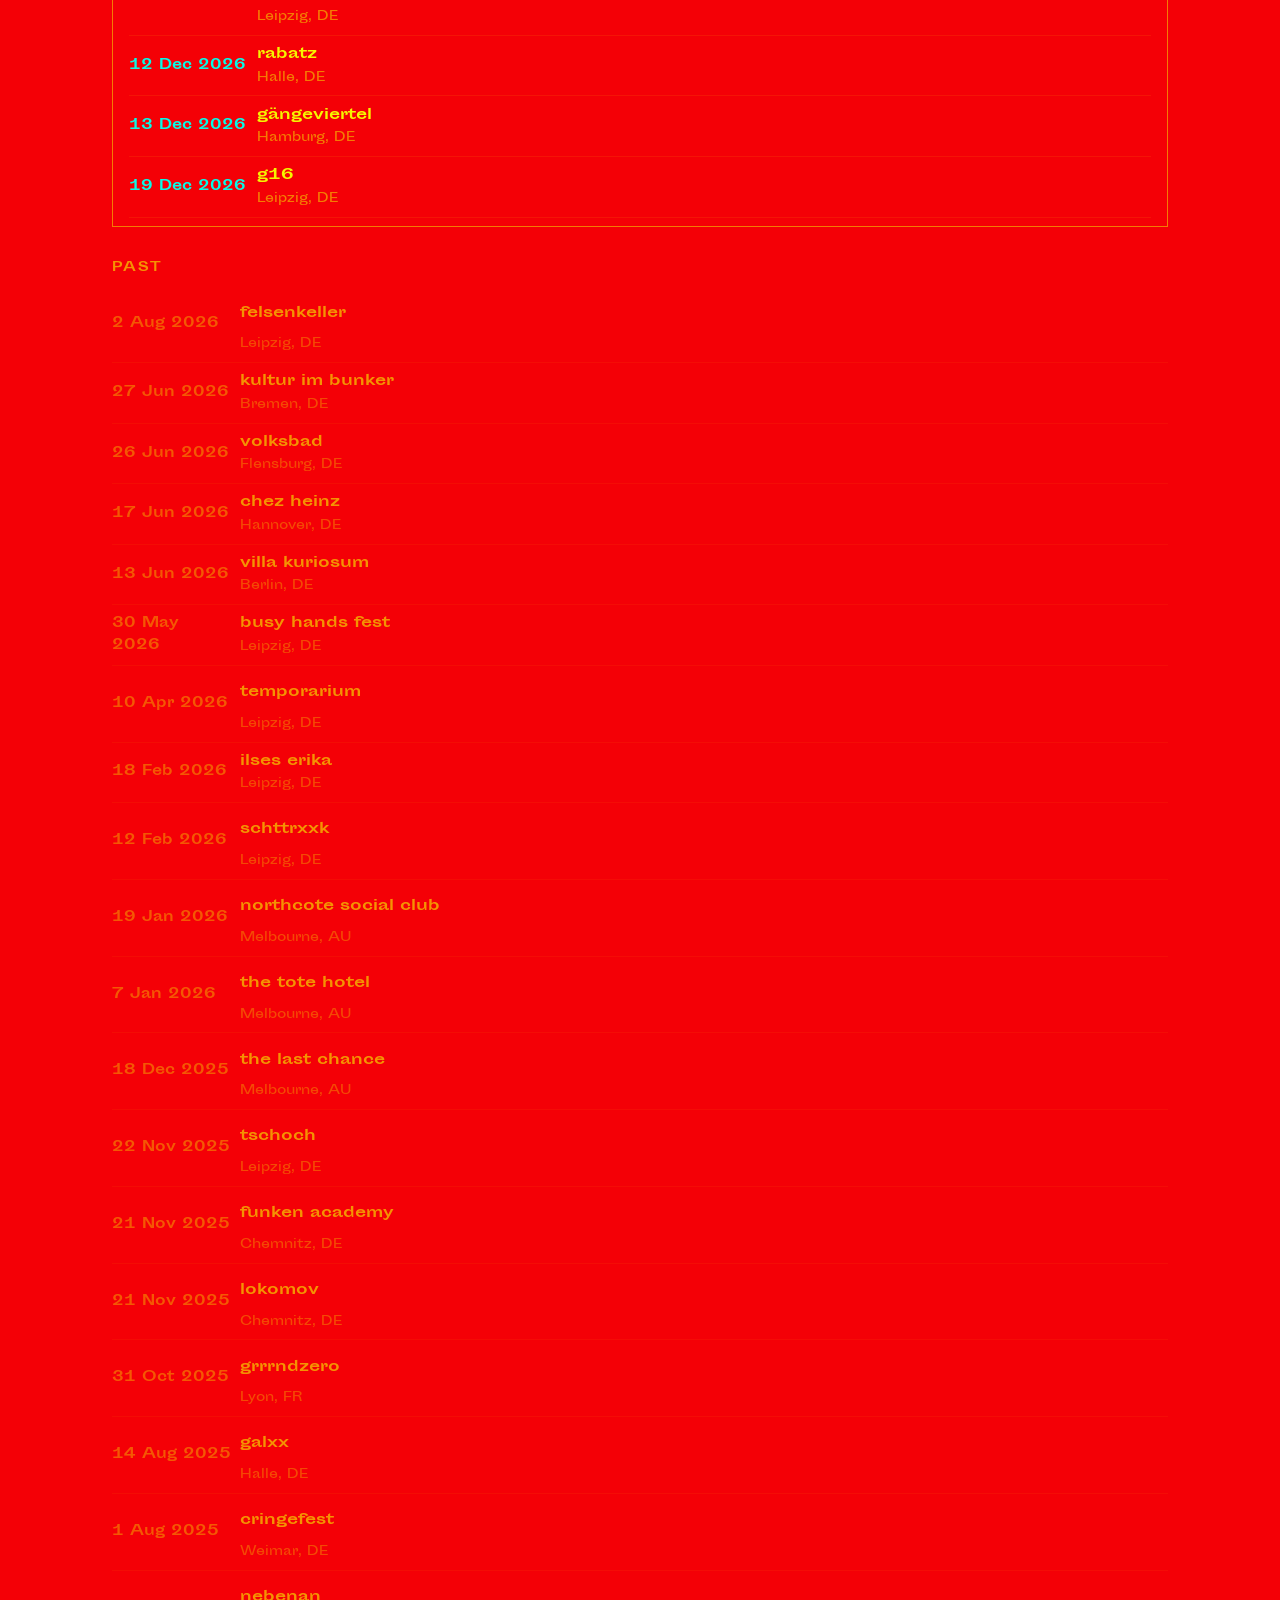
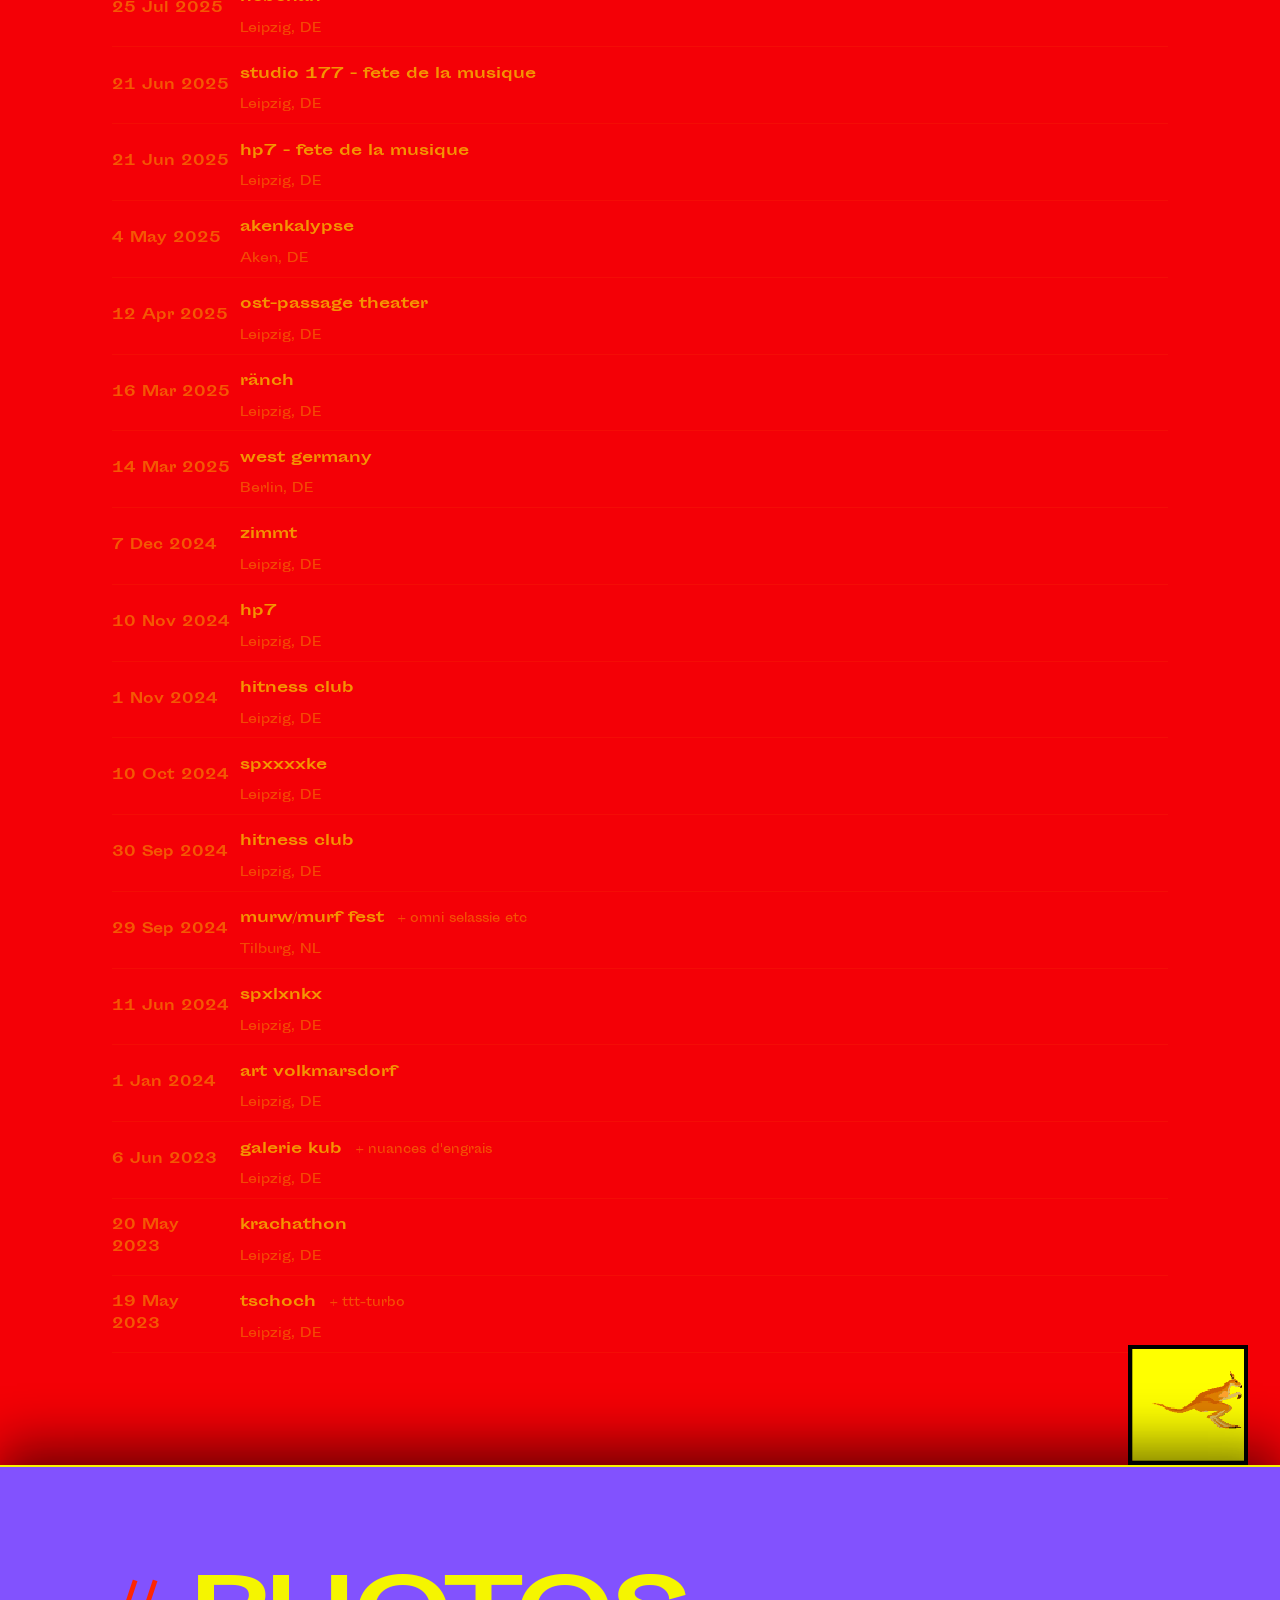
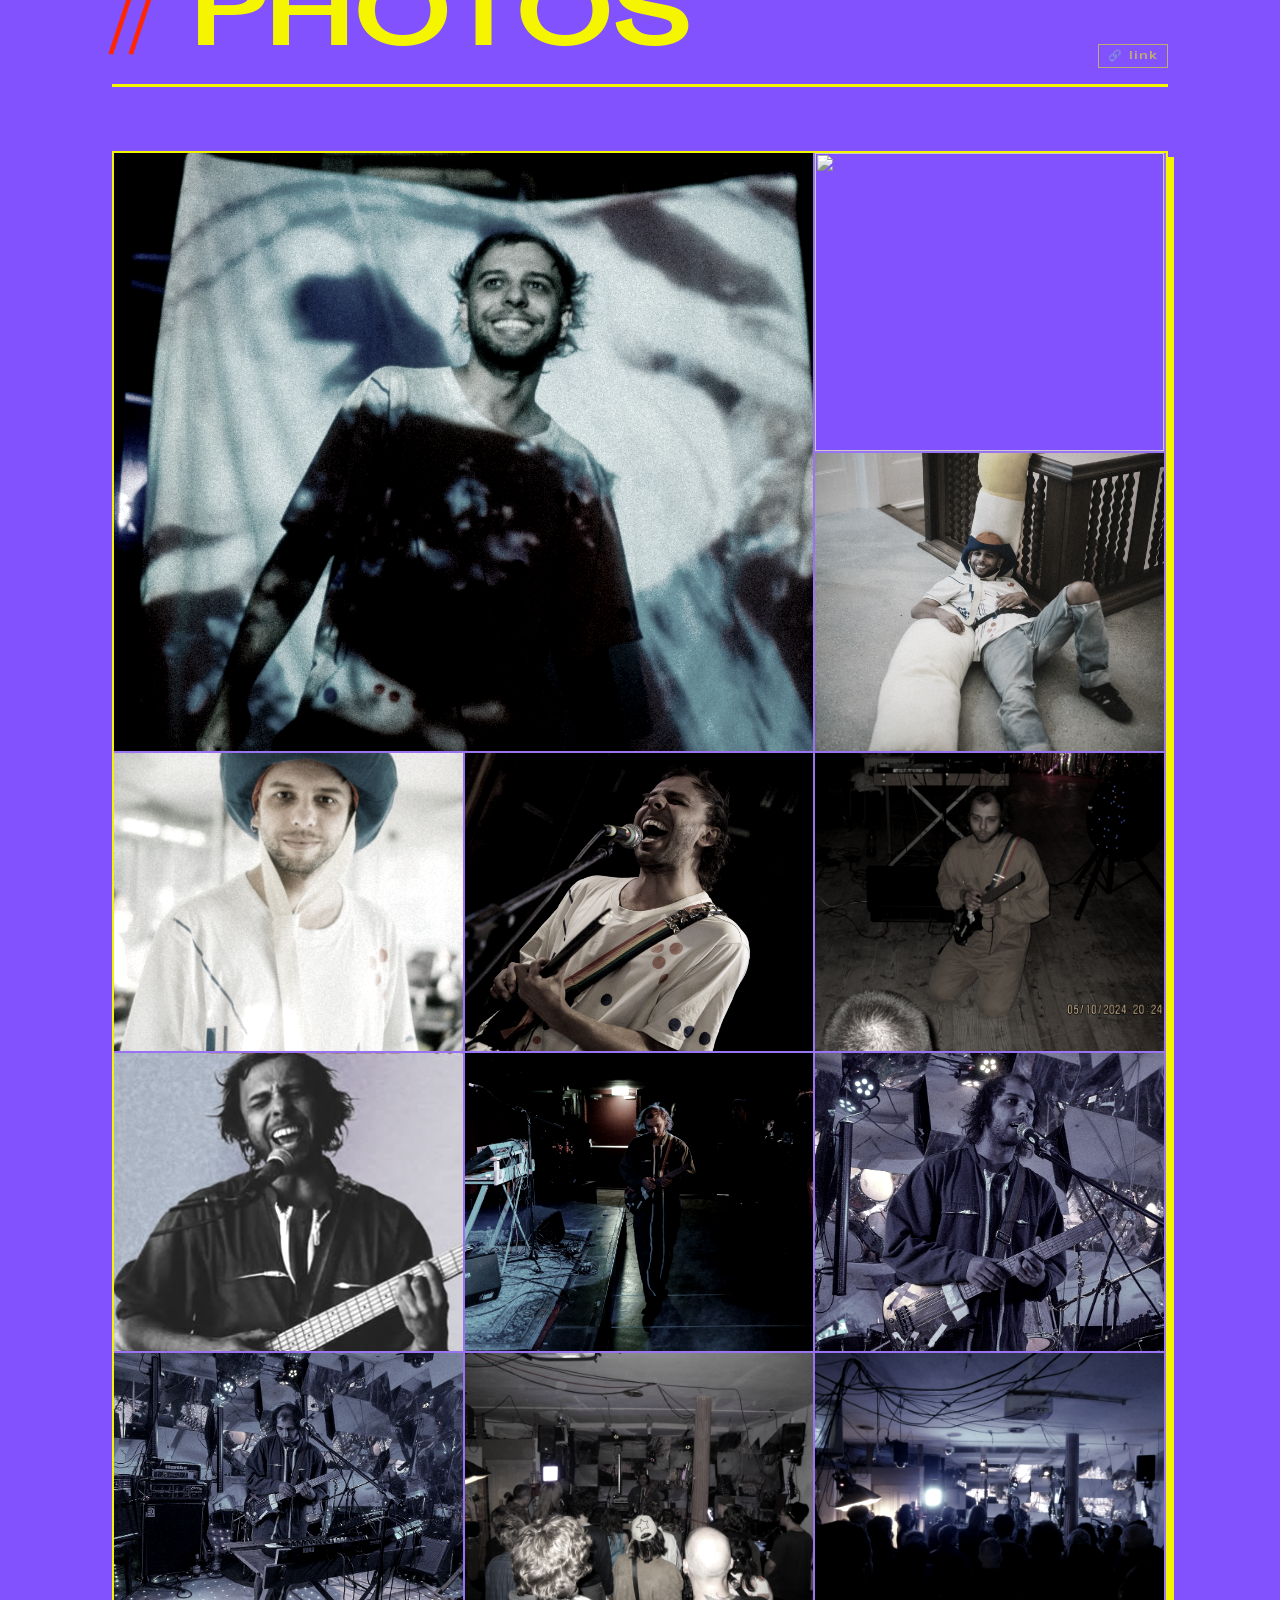
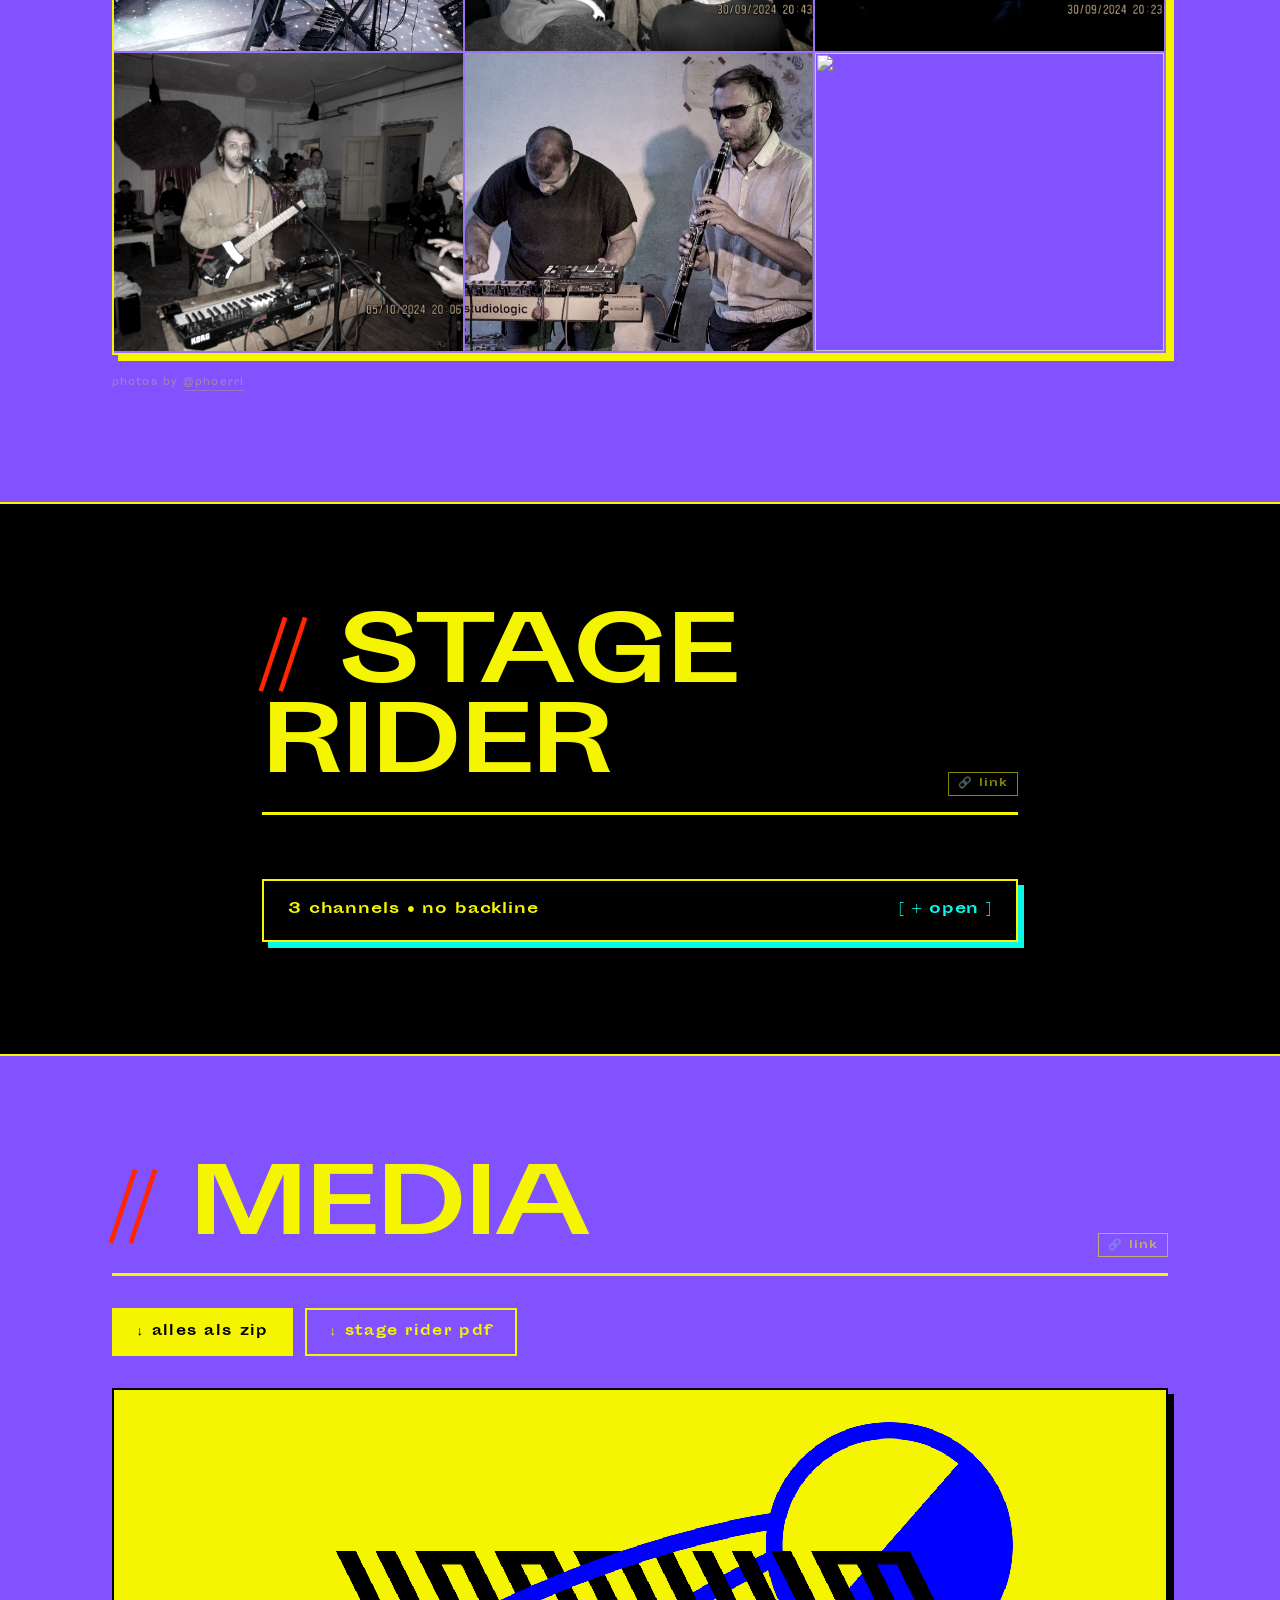
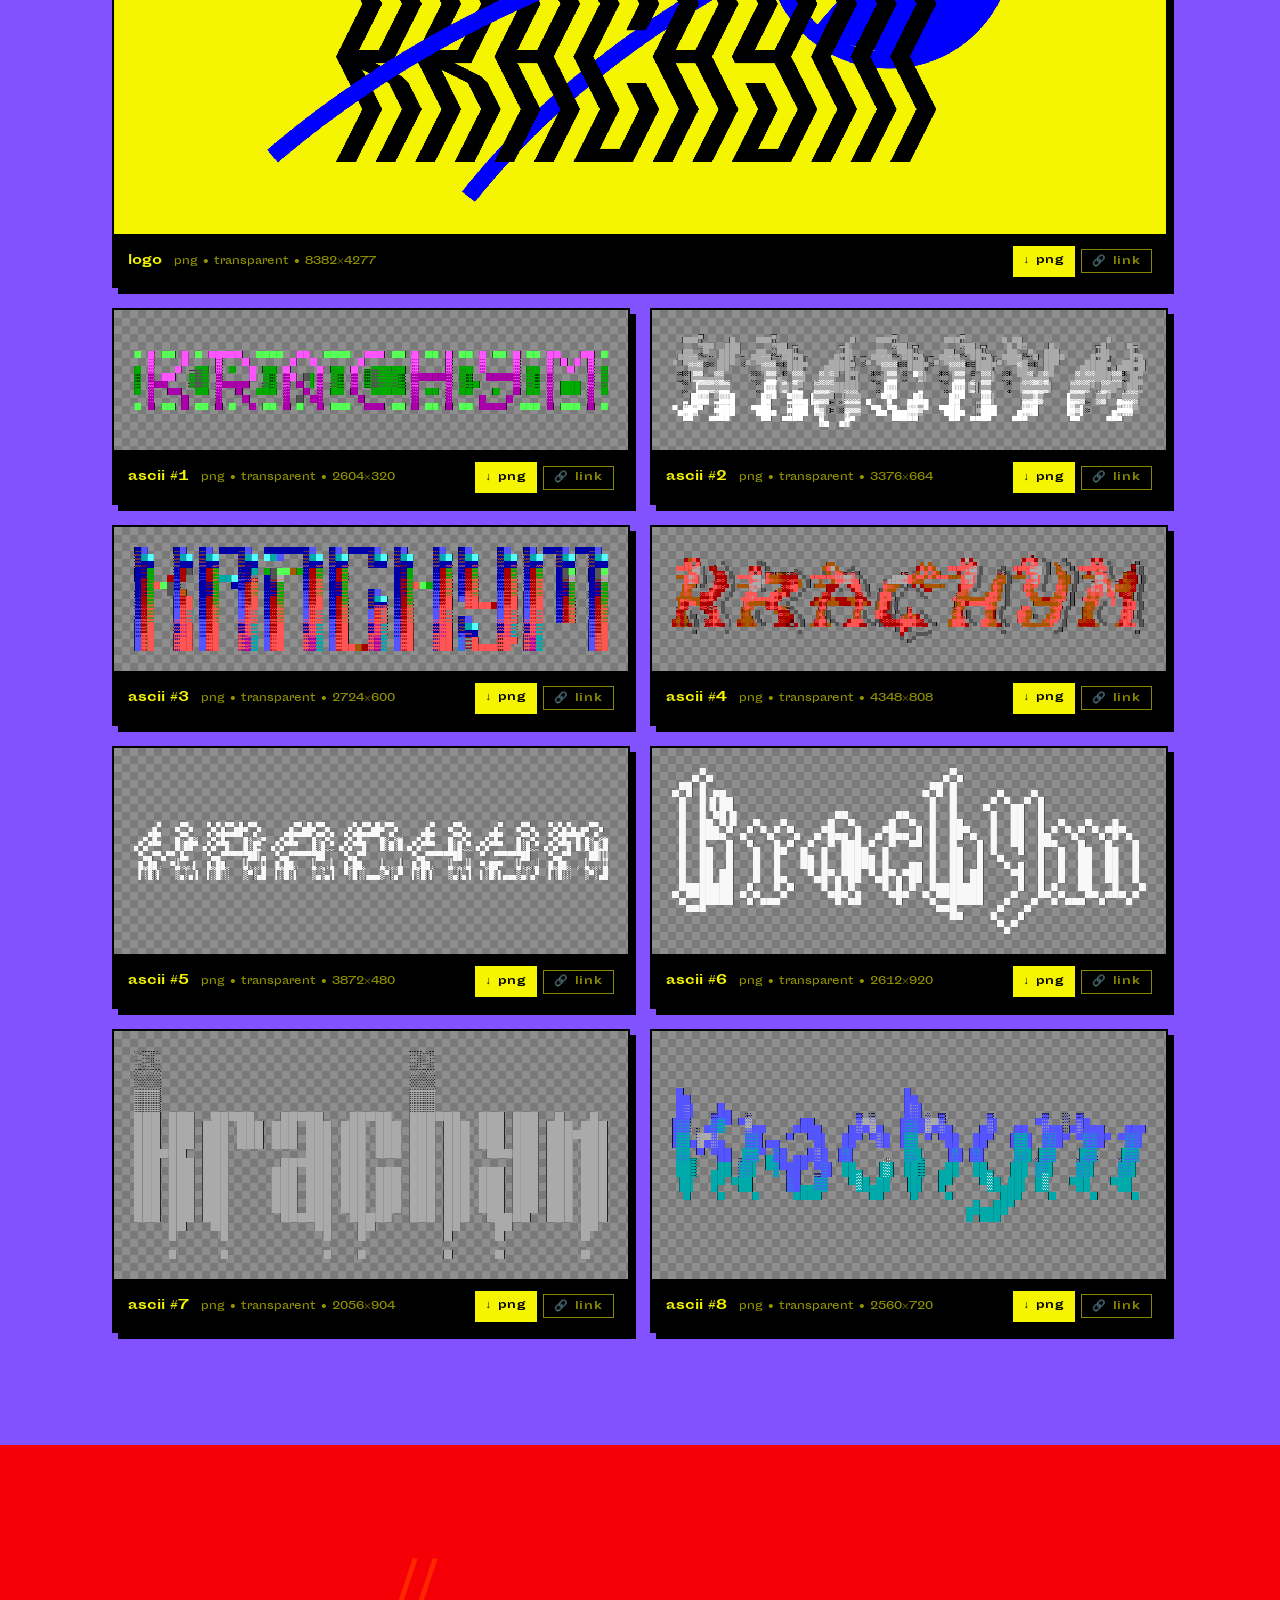
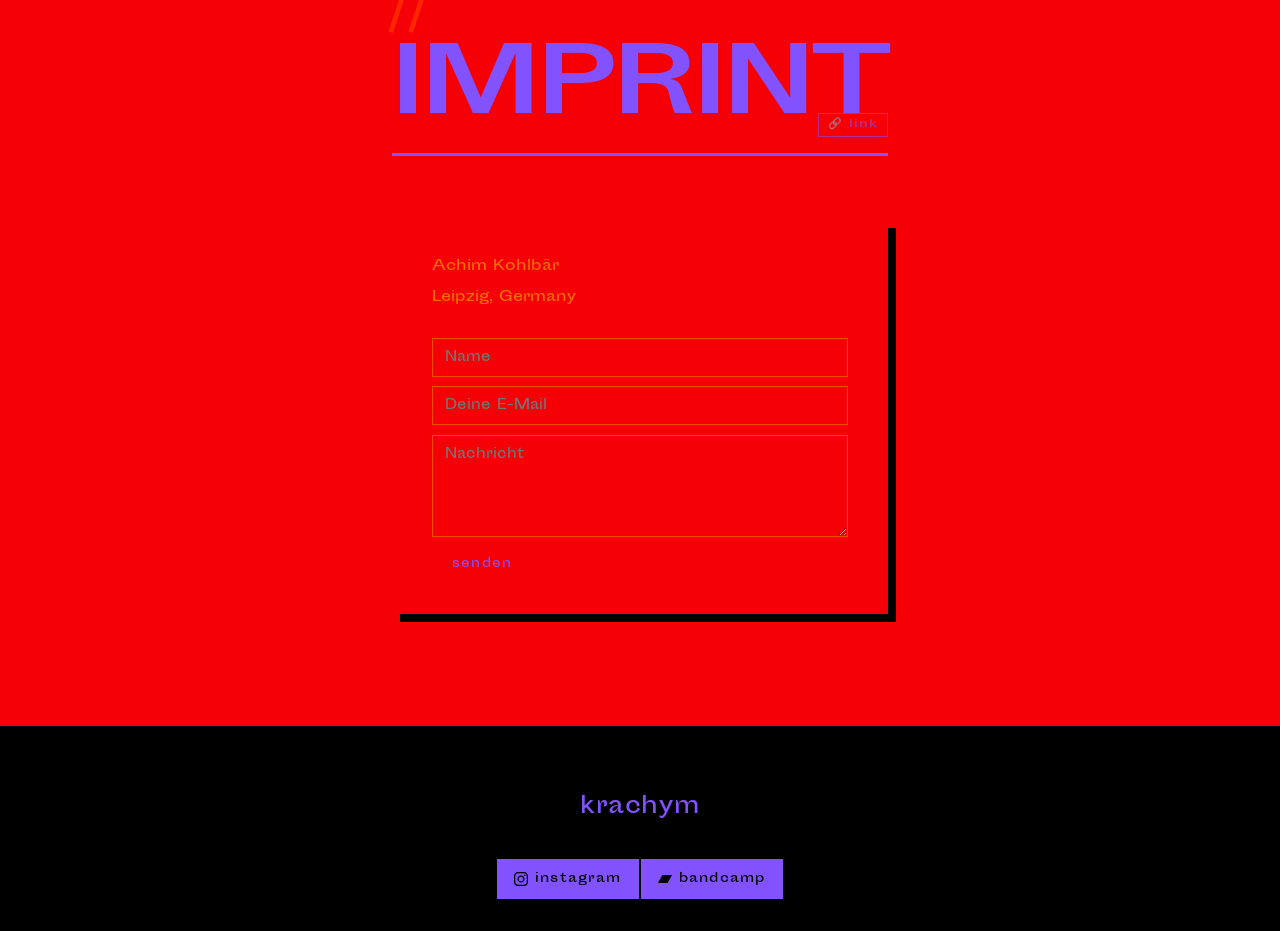
==== commit 7d1f28c5: "Media: Kontur bei ASCII #2/#5/#6/#7 wieder entfernt Co-Authored-By: Claude Opus 5.5 <noreply@anthrop" ====
--- a/index.html
+++ b/index.html
@@ -268,9 +268,9 @@
           </figcaption>
         </figure>
         <figure class="media-tile media-tile-ascii" id="media-ascii-2">
-          <div class="media-img"><img src="media/krachym-ascii-2.png" alt="krachym ascii logo 2" width="3384" height="672" loading="lazy" /></div>
-          <figcaption class="media-cap">
-            <span class="media-name">ascii #2 <small>png · transparent · 3384×672</small></span>
+          <div class="media-img"><img src="media/krachym-ascii-2.png" alt="krachym ascii logo 2" width="3376" height="664" loading="lazy" /></div>
+          <figcaption class="media-cap">
+            <span class="media-name">ascii #2 <small>png · transparent · 3376×664</small></span>
             <span class="media-actions"><a class="media-dl" href="media/krachym-ascii-2.png" download>&darr; png</a><button type="button" class="share-link" onclick="shareLink('media-ascii-2')" aria-label="Link zu dieser Grafik kopieren" title="Link kopieren">&#128279; link</button></span>
           </figcaption>
         </figure>
@@ -289,23 +289,23 @@
           </figcaption>
         </figure>
         <figure class="media-tile media-tile-ascii" id="media-ascii-5">
-          <div class="media-img"><img src="media/krachym-ascii-5.png" alt="krachym ascii logo 5" width="3880" height="488" loading="lazy" /></div>
-          <figcaption class="media-cap">
-            <span class="media-name">ascii #5 <small>png · transparent · 3880×488</small></span>
+          <div class="media-img"><img src="media/krachym-ascii-5.png" alt="krachym ascii logo 5" width="3872" height="480" loading="lazy" /></div>
+          <figcaption class="media-cap">
+            <span class="media-name">ascii #5 <small>png · transparent · 3872×480</small></span>
             <span class="media-actions"><a class="media-dl" href="media/krachym-ascii-5.png" download>&darr; png</a><button type="button" class="share-link" onclick="shareLink('media-ascii-5')" aria-label="Link zu dieser Grafik kopieren" title="Link kopieren">&#128279; link</button></span>
           </figcaption>
         </figure>
         <figure class="media-tile media-tile-ascii" id="media-ascii-6">
-          <div class="media-img"><img src="media/krachym-ascii-6.png" alt="krachym ascii logo 6" width="2620" height="928" loading="lazy" /></div>
-          <figcaption class="media-cap">
-            <span class="media-name">ascii #6 <small>png · transparent · 2620×928</small></span>
+          <div class="media-img"><img src="media/krachym-ascii-6.png" alt="krachym ascii logo 6" width="2612" height="920" loading="lazy" /></div>
+          <figcaption class="media-cap">
+            <span class="media-name">ascii #6 <small>png · transparent · 2612×920</small></span>
             <span class="media-actions"><a class="media-dl" href="media/krachym-ascii-6.png" download>&darr; png</a><button type="button" class="share-link" onclick="shareLink('media-ascii-6')" aria-label="Link zu dieser Grafik kopieren" title="Link kopieren">&#128279; link</button></span>
           </figcaption>
         </figure>
         <figure class="media-tile media-tile-ascii" id="media-ascii-7">
-          <div class="media-img"><img src="media/krachym-ascii-7.png" alt="krachym ascii logo 7" width="2064" height="912" loading="lazy" /></div>
-          <figcaption class="media-cap">
-            <span class="media-name">ascii #7 <small>png · transparent · 2064×912</small></span>
+          <div class="media-img"><img src="media/krachym-ascii-7.png" alt="krachym ascii logo 7" width="2056" height="904" loading="lazy" /></div>
+          <figcaption class="media-cap">
+            <span class="media-name">ascii #7 <small>png · transparent · 2056×904</small></span>
             <span class="media-actions"><a class="media-dl" href="media/krachym-ascii-7.png" download>&darr; png</a><button type="button" class="share-link" onclick="shareLink('media-ascii-7')" aria-label="Link zu dieser Grafik kopieren" title="Link kopieren">&#128279; link</button></span>
           </figcaption>
         </figure>
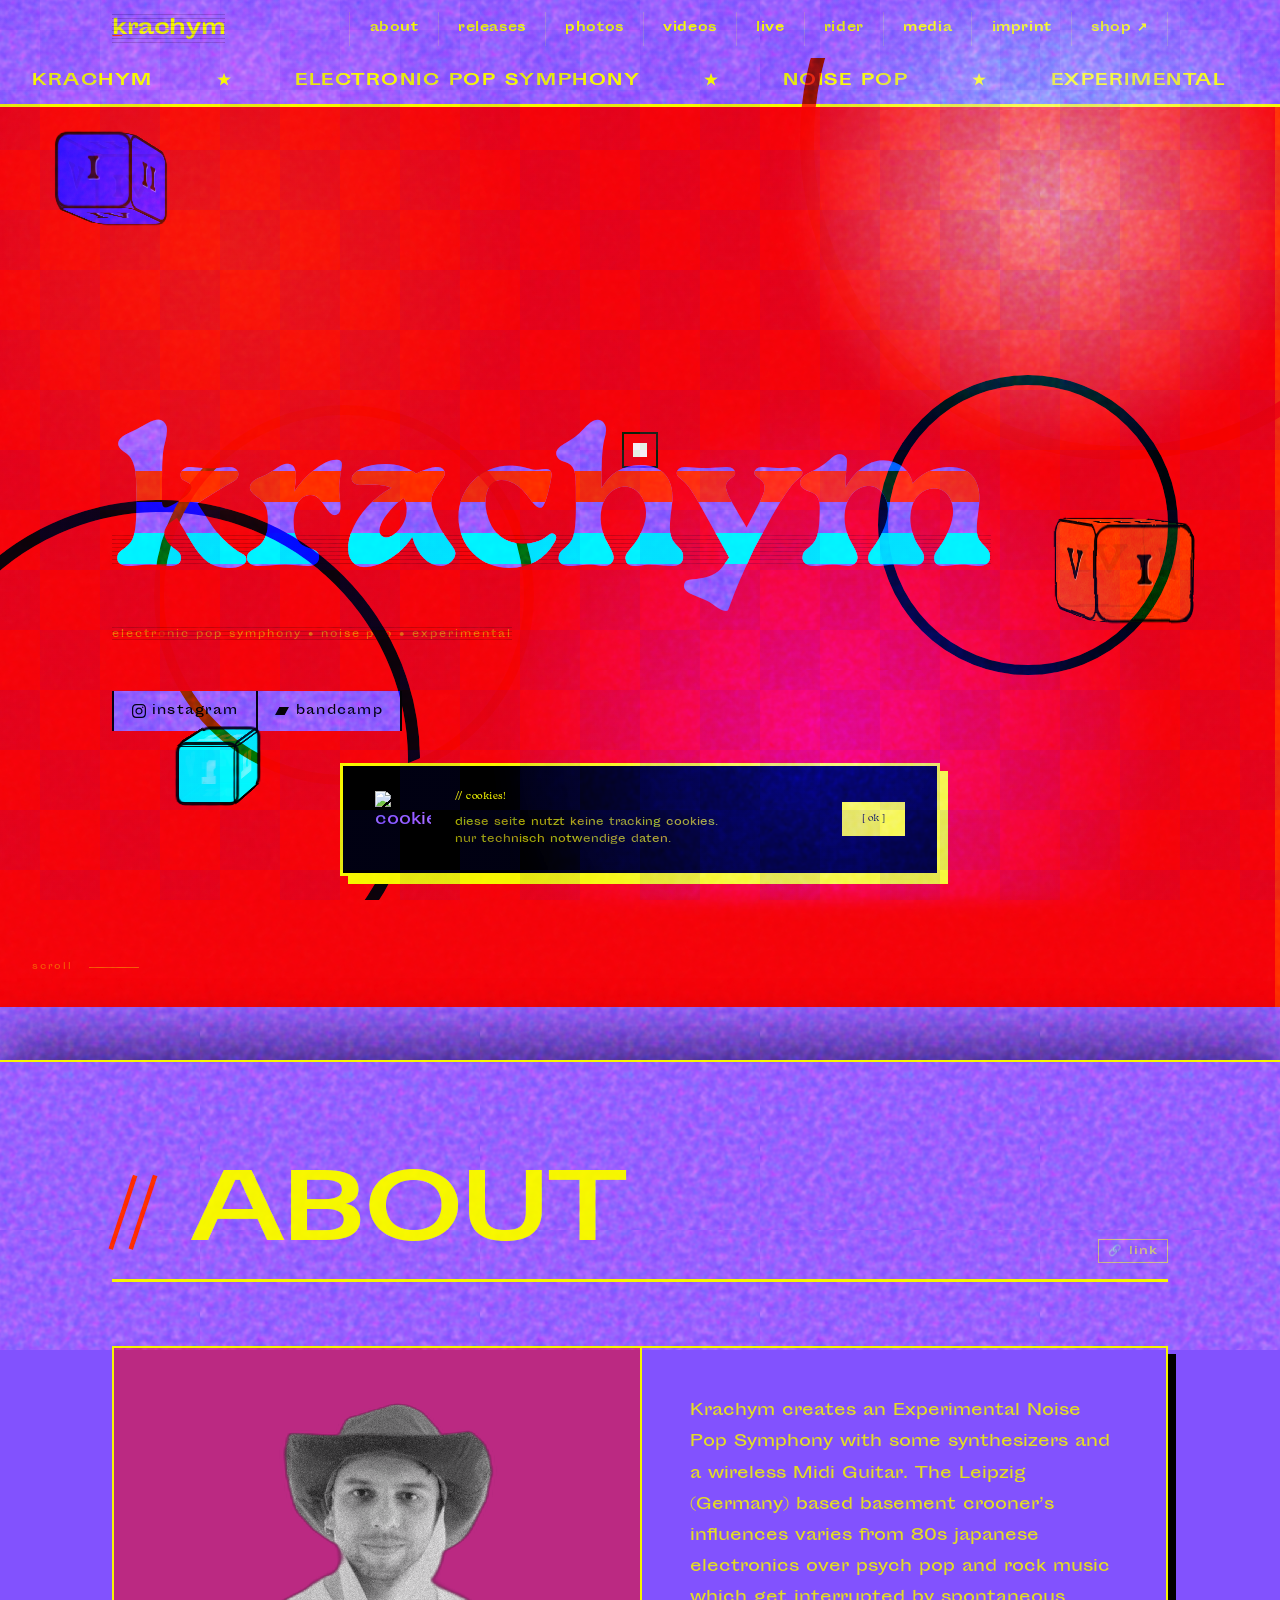
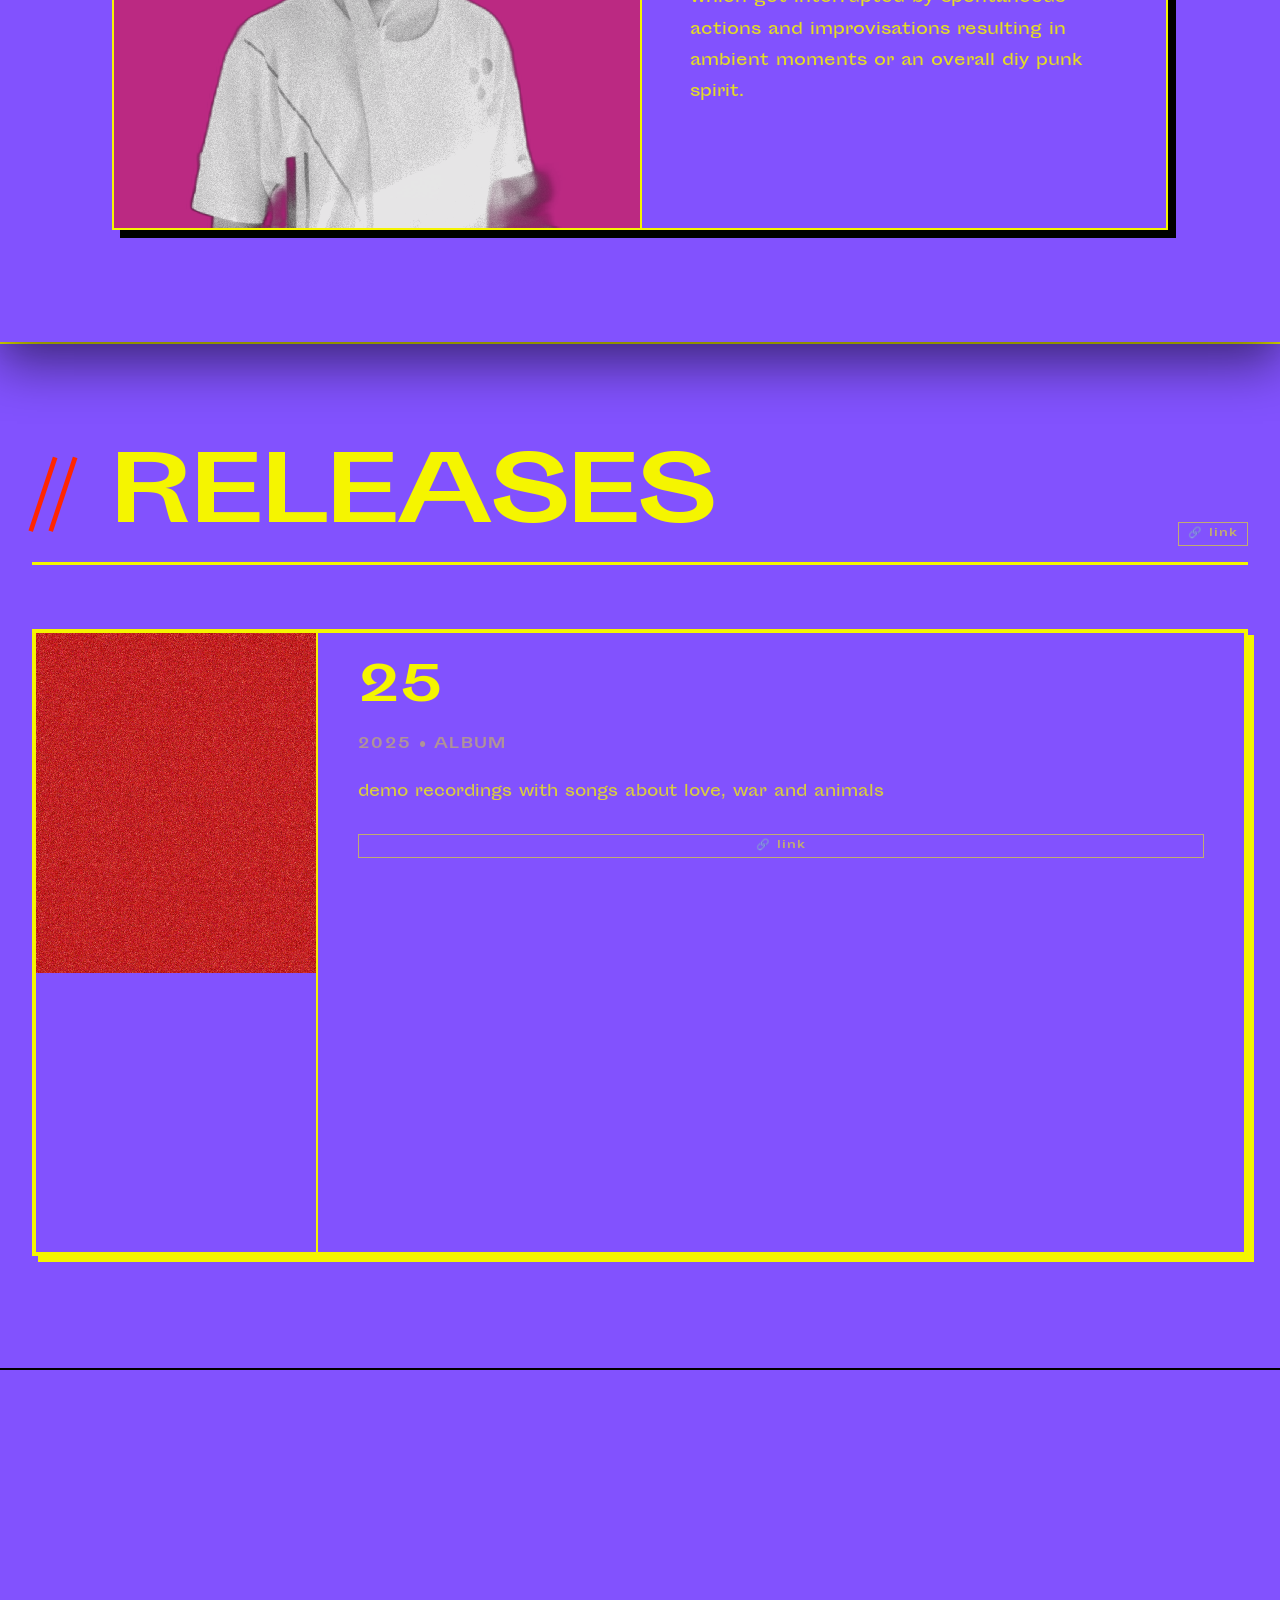
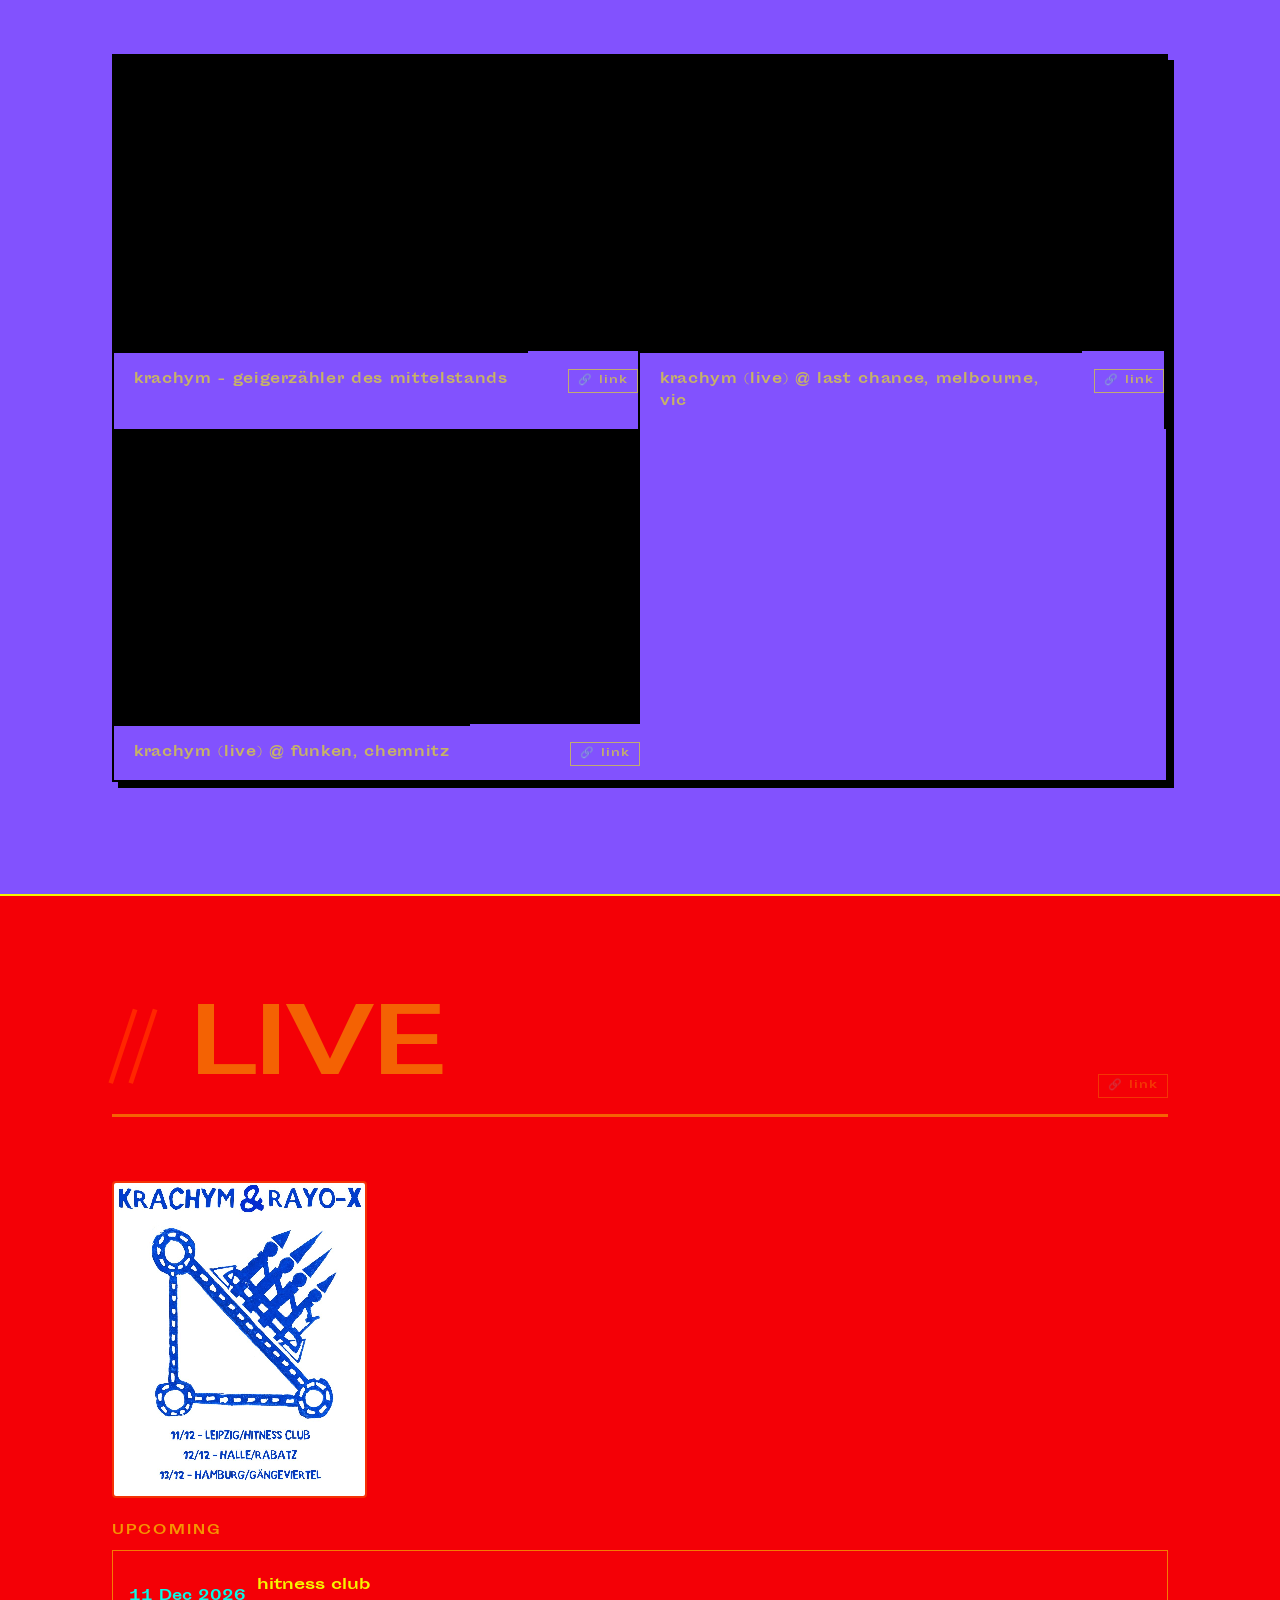
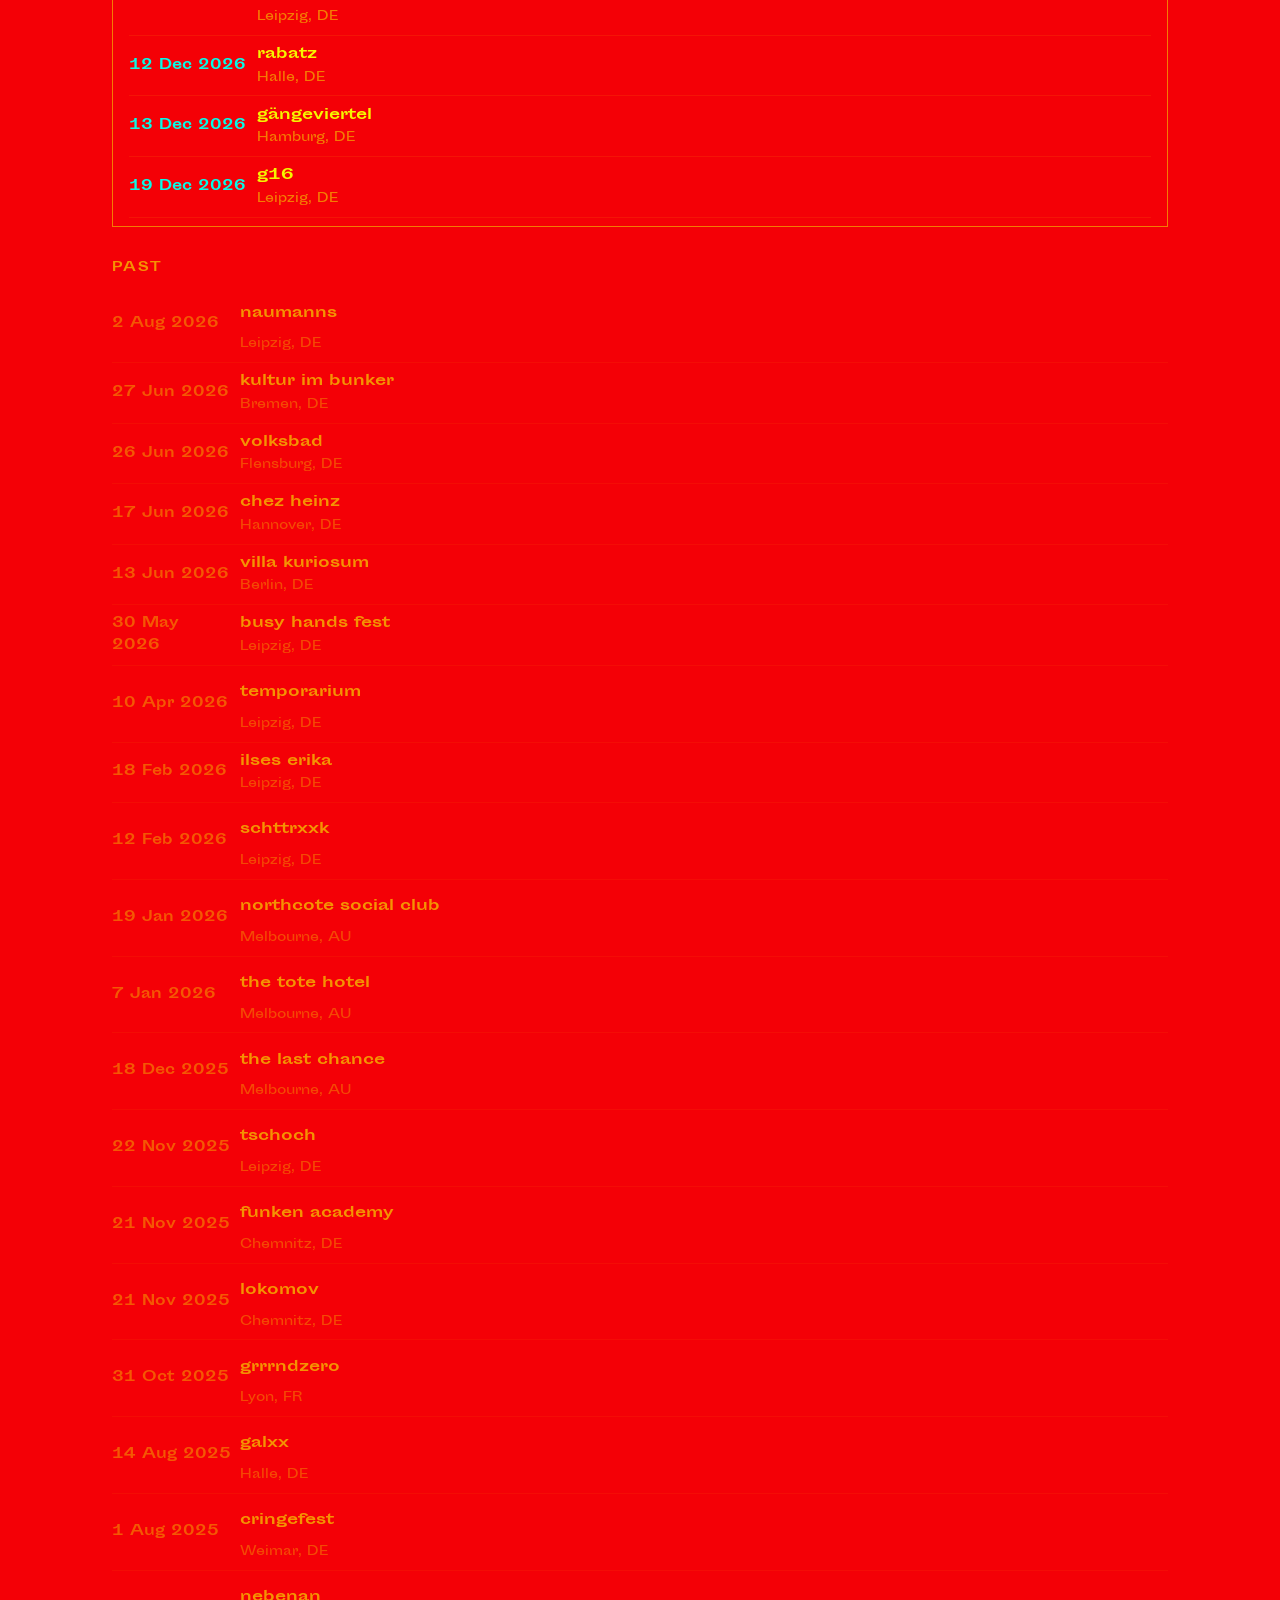
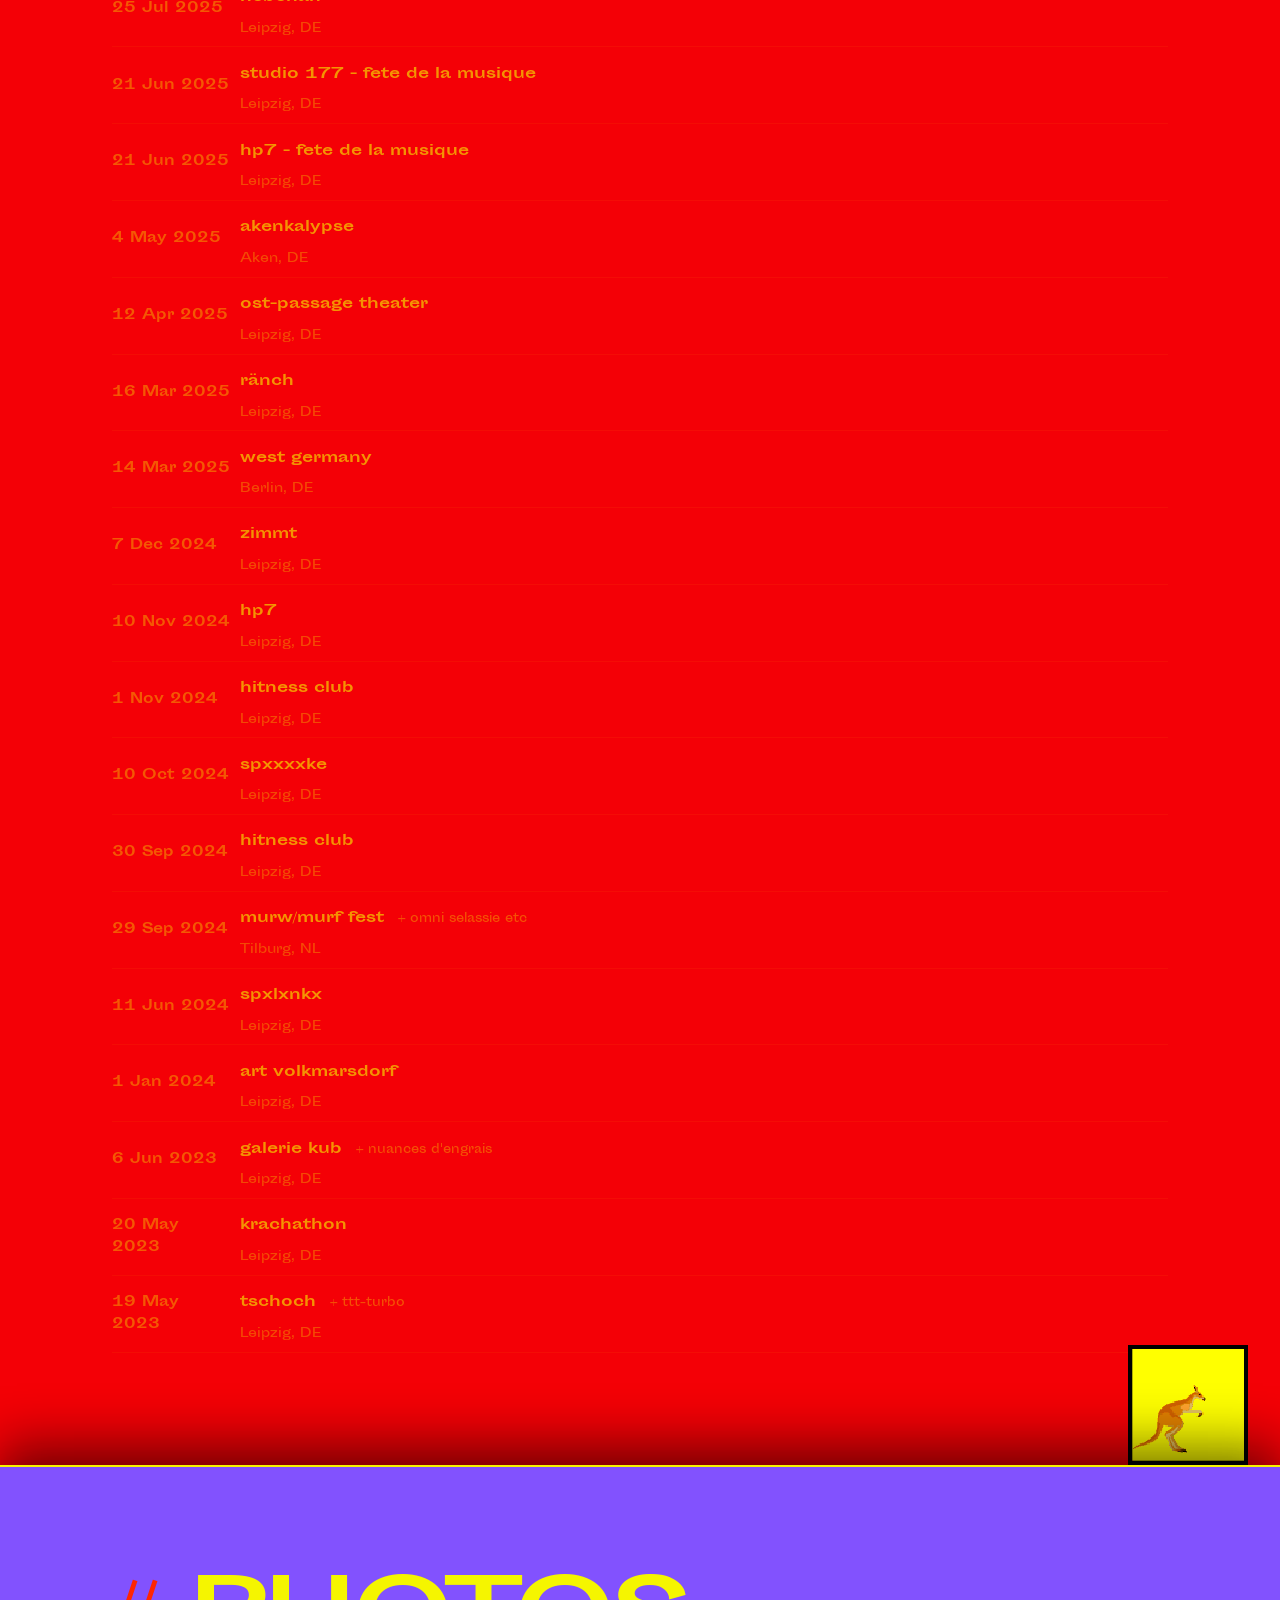
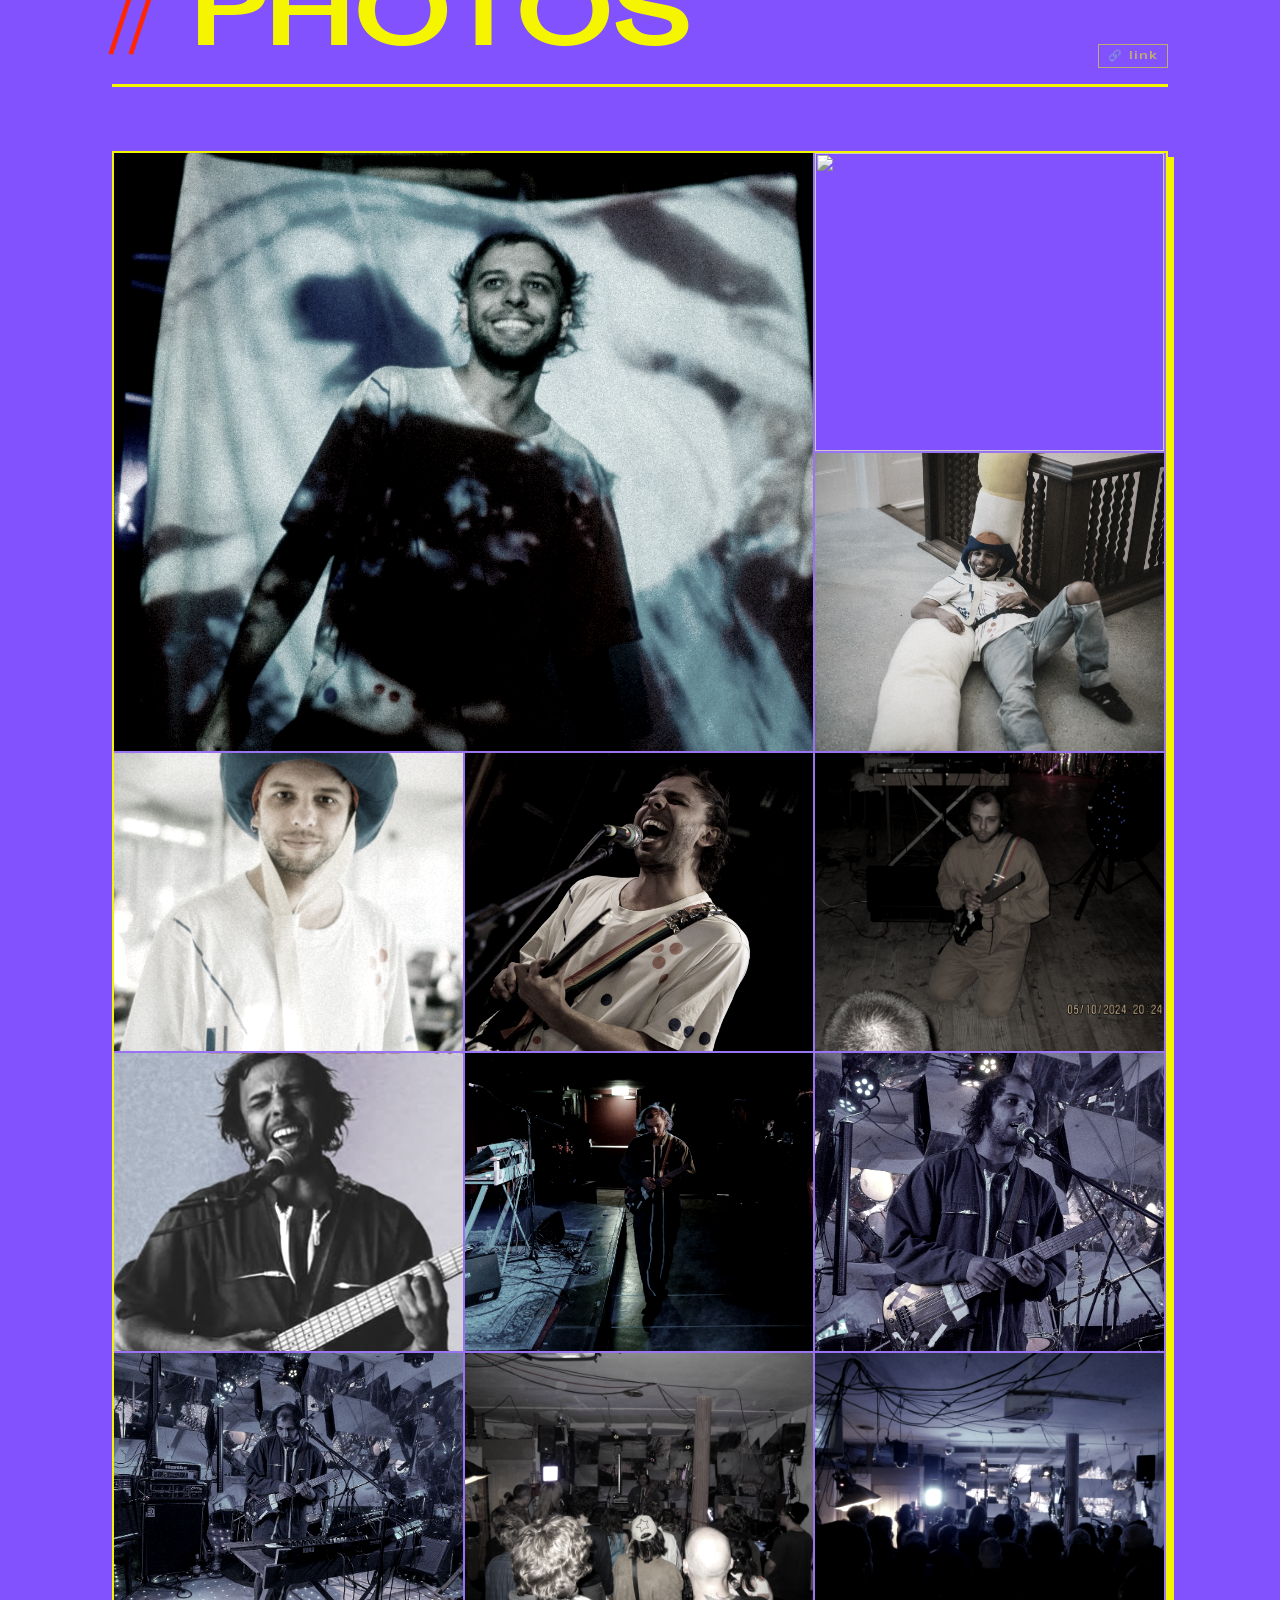
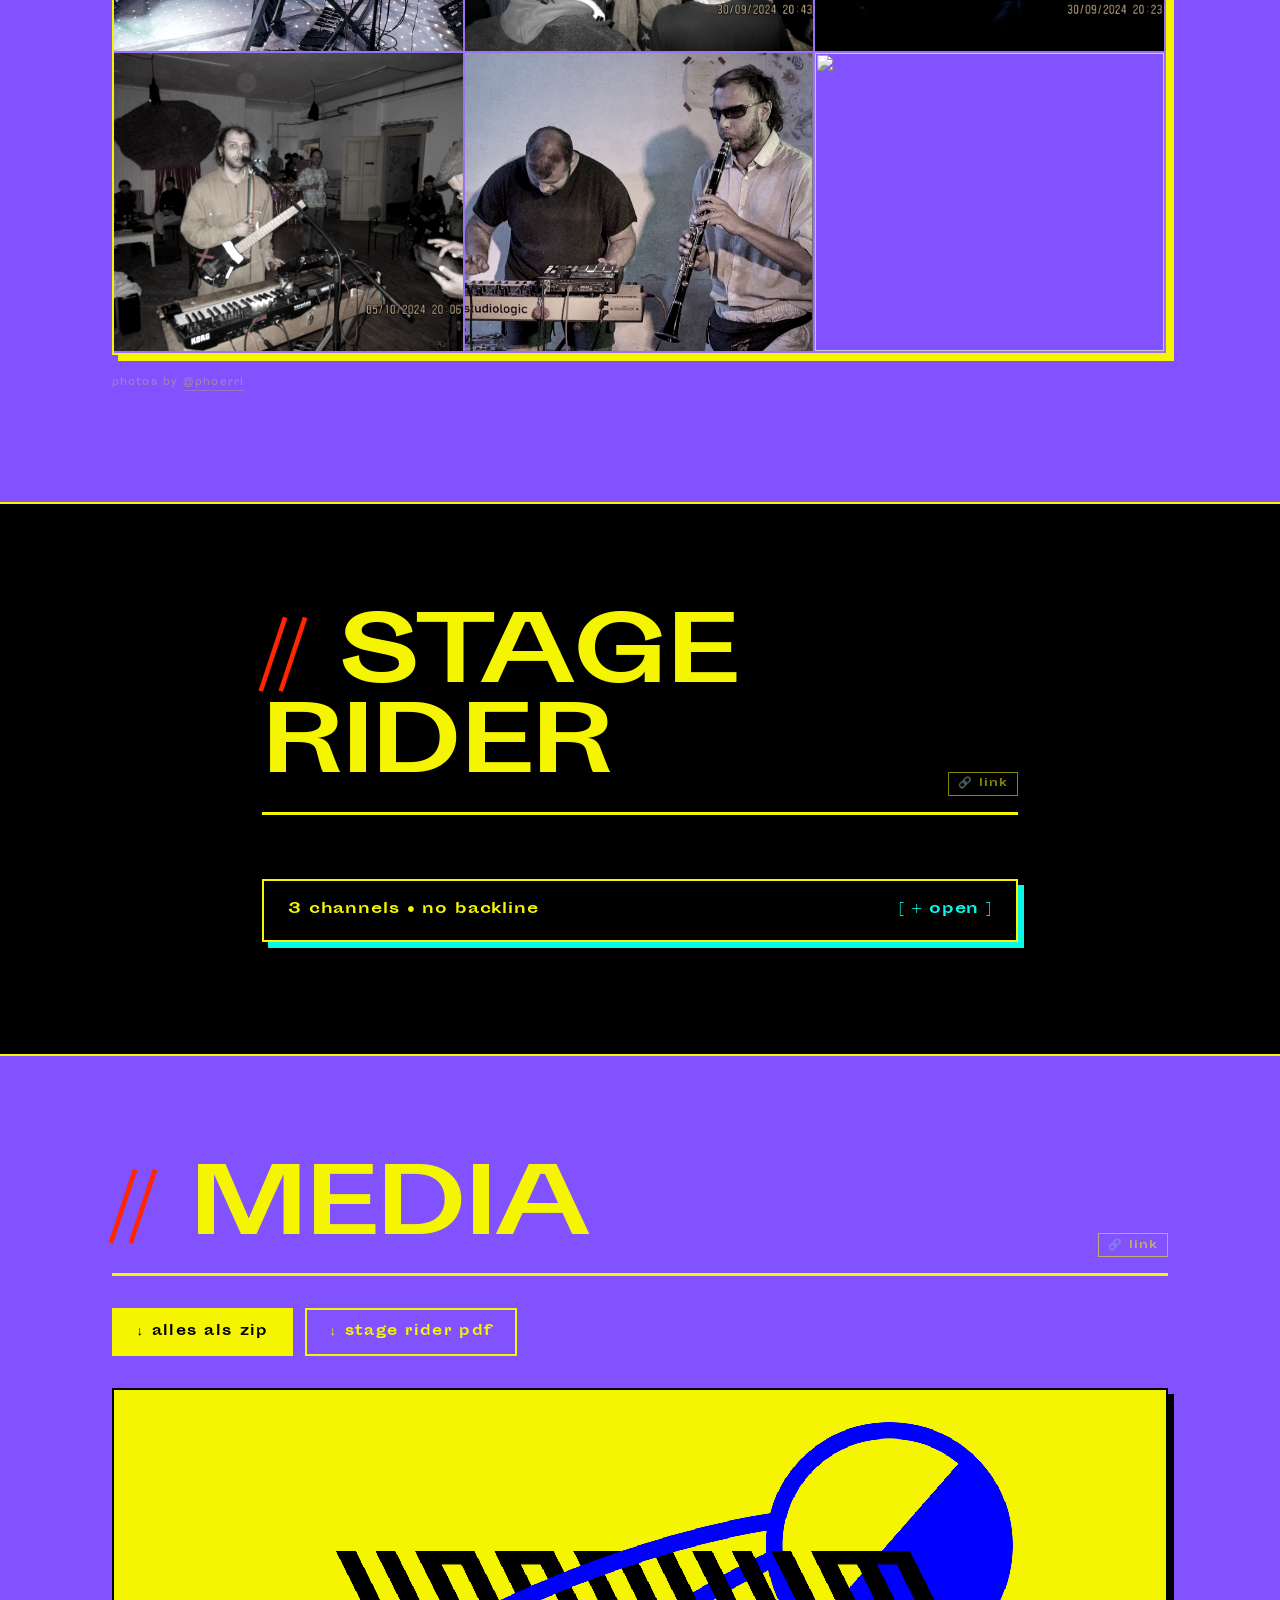
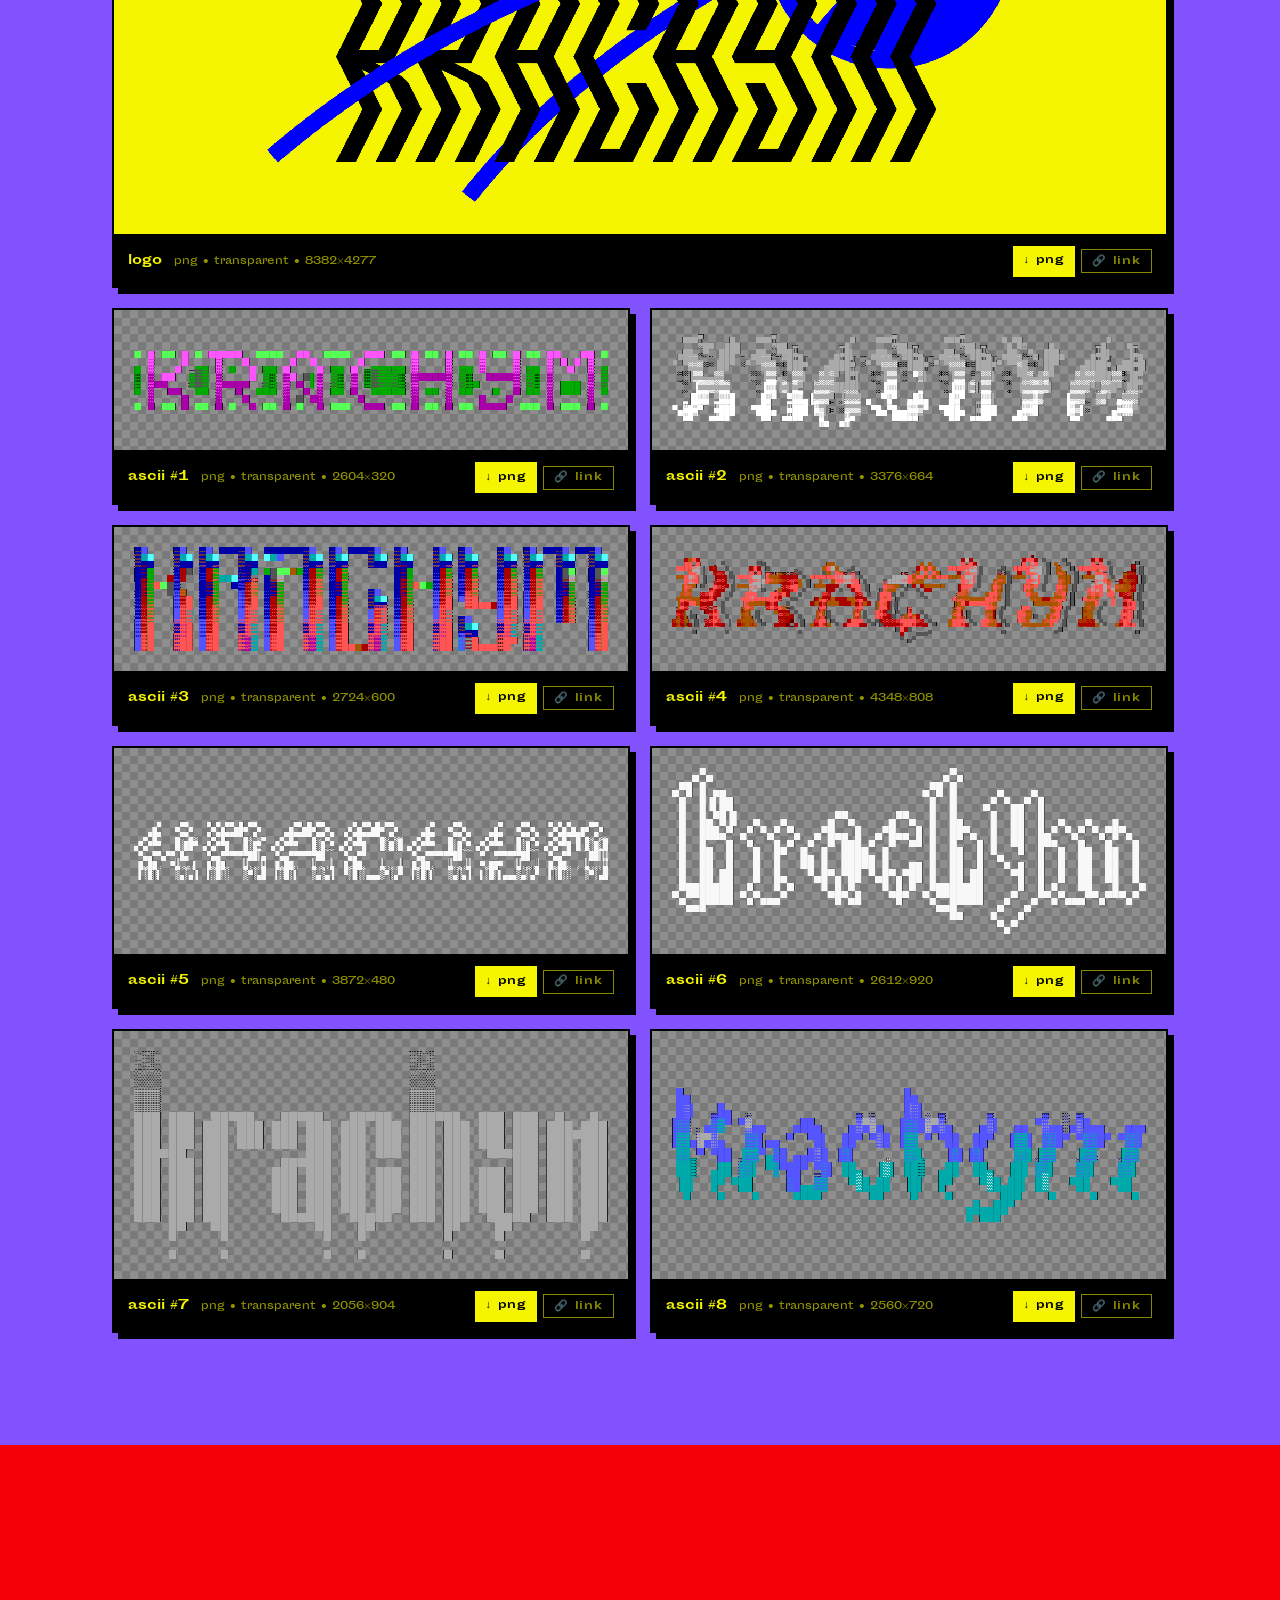
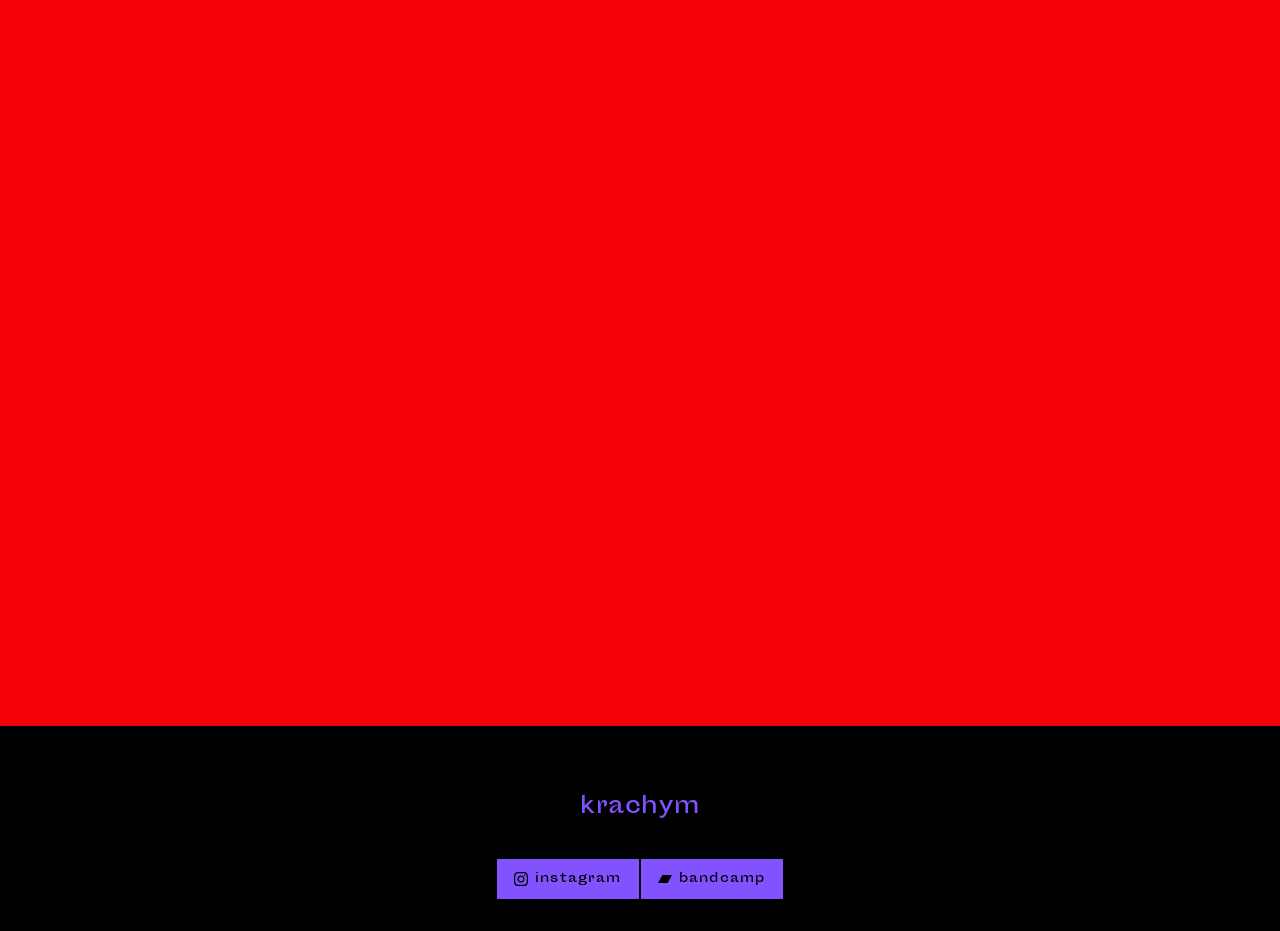
==== commit e5d422e8: "Lightbox: Download-Button; Fotografen-Credits fuer Show-Fotos im Dashboard + in Bilddateien (EXIF/PN" ====
--- a/index.html
+++ b/index.html
@@ -375,7 +375,10 @@
     <button id="lightbox-prev" onclick="event.stopPropagation();lightboxStep(-1)" aria-label="Vorheriges Foto" style="display:none;position:absolute;left:16px;top:50%;transform:translateY(-50%);align-items:center;justify-content:center;width:54px;height:54px;border:none;border-radius:50%;background:rgba(0,0,0,0.5);color:#fff;font-size:2rem;line-height:1;cursor:pointer;">&lsaquo;</button>
     <img id="lightbox-img" onclick="event.stopPropagation()" style="max-width:86vw;max-height:80vh;border-radius:4px;object-fit:contain;box-shadow:0 0 60px rgba(0,0,0,0.8);cursor:default;">
     <div id="lightbox-credit" style="display:none;color:#f5f500;font-size:0.95rem;letter-spacing:0.02em;text-align:center;max-width:90vw;"></div>
-    <button id="lightbox-share" class="share-link share-link-lb" onclick="event.stopPropagation();shareLightbox()" aria-label="Link zu diesem Foto kopieren">&#128279; link</button>
+    <div class="lightbox-actions">
+      <button id="lightbox-share" class="share-link share-link-lb" onclick="event.stopPropagation();shareLightbox()" aria-label="Link zu diesem Foto kopieren">&#128279; link</button>
+      <button id="lightbox-download" class="share-link share-link-lb" onclick="event.stopPropagation();downloadLightbox()" aria-label="Foto herunterladen">&#11015; download</button>
+    </div>
     <div id="lightbox-counter" style="display:none;color:rgba(255,255,255,0.6);font-size:0.8rem;letter-spacing:0.05em;"></div>
     <button id="lightbox-next" onclick="event.stopPropagation();lightboxStep(1)" aria-label="Nächstes Foto" style="display:none;position:absolute;right:16px;top:50%;transform:translateY(-50%);align-items:center;justify-content:center;width:54px;height:54px;border:none;border-radius:50%;background:rgba(0,0,0,0.5);color:#fff;font-size:2rem;line-height:1;cursor:pointer;">&rsaquo;</button>
   </div>
--- a/style.css
+++ b/style.css
@@ -1490,6 +1490,7 @@
 .share-link:hover, .share-link:focus-visible { opacity: 1; background: #f5f500; color: #000; border-color: #f5f500; }
 .section-title .share-link { position: absolute; right: 0; bottom: 1rem; letter-spacing: 0.08em; }
 .share-link-lb { color: #f5f500; opacity: 0.8; }
+.lightbox-actions { display: flex; gap: 0.6rem; align-items: center; justify-content: center; }
 .video-card .share-link, .release-detail .share-link { margin-top: 0.6rem; }
 .video-title-row { display: flex; align-items: baseline; justify-content: space-between; gap: 0.75rem; }
 .show-tickets { display: flex; gap: 0.4rem; align-items: center; justify-content: flex-end; }
